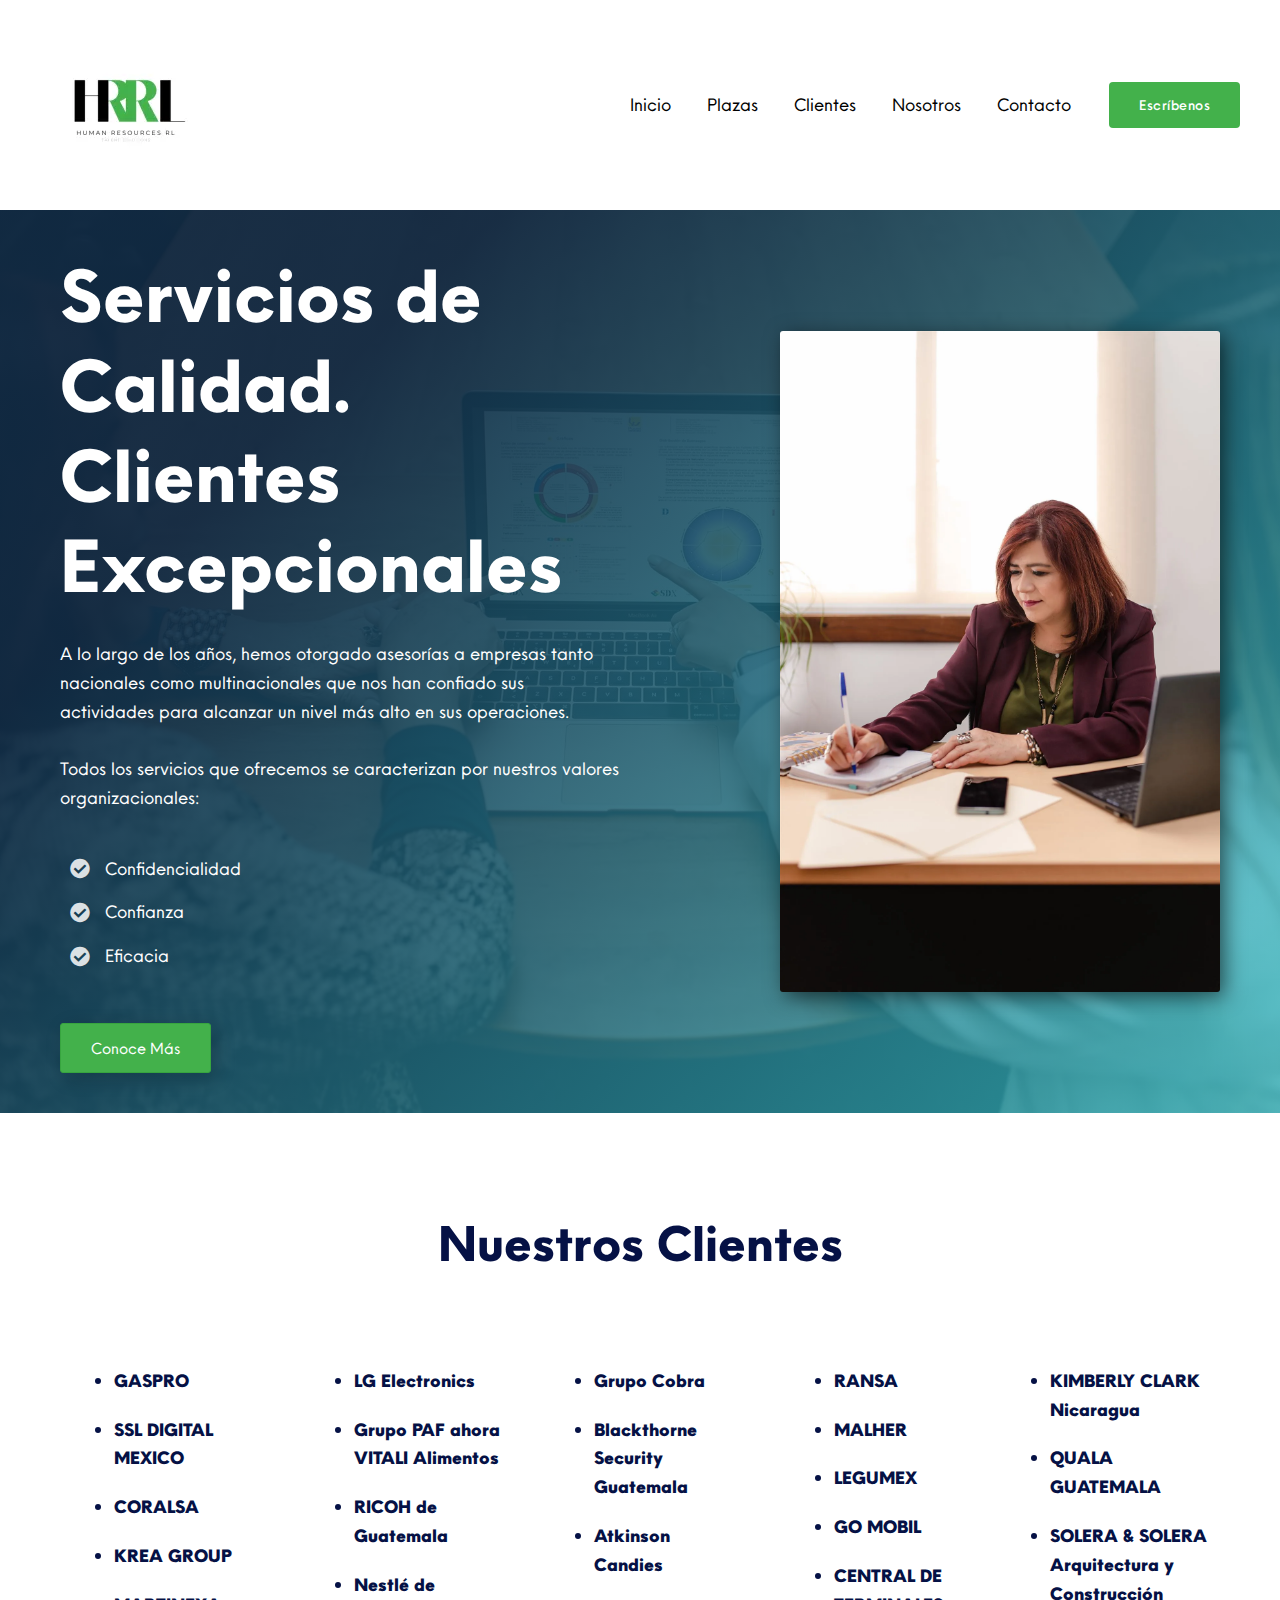
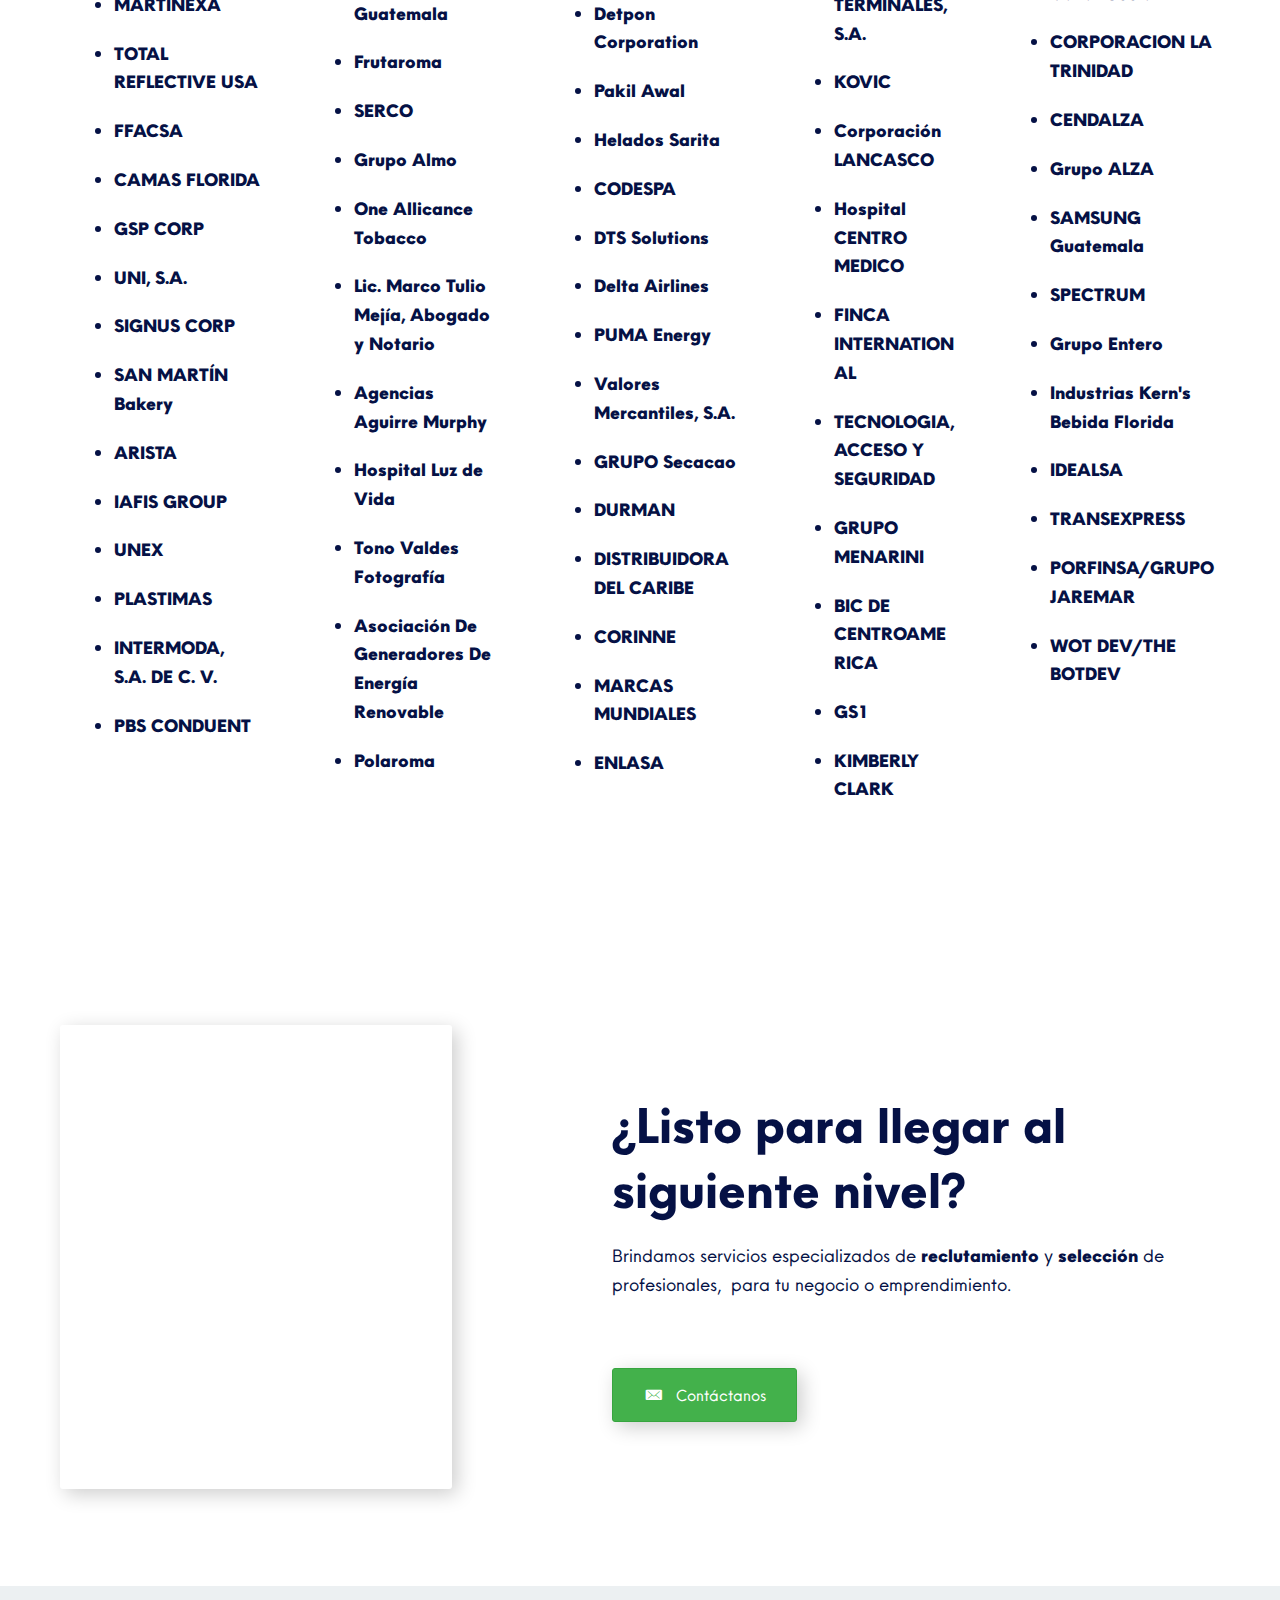
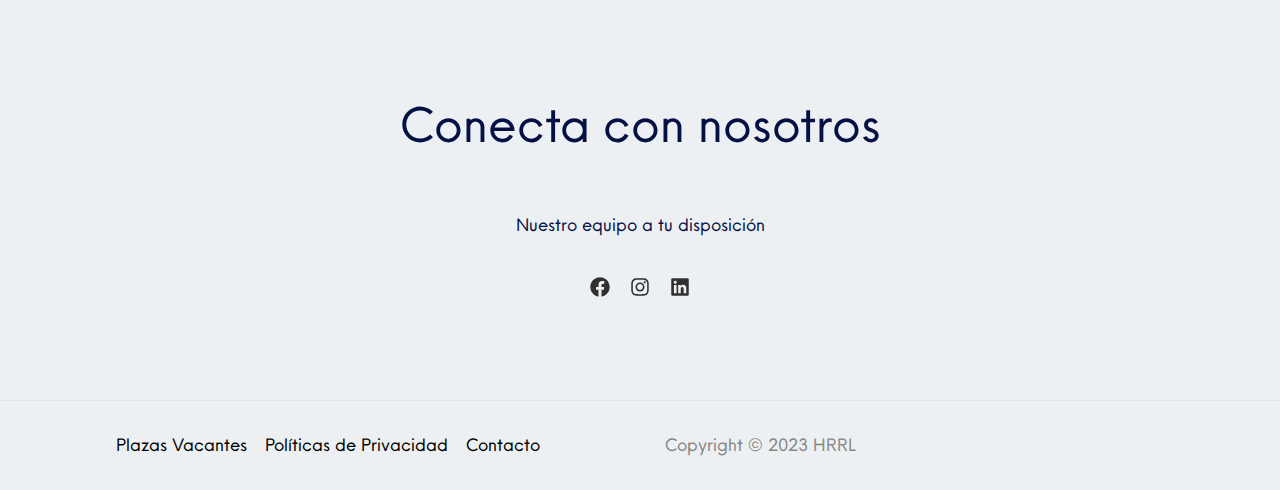
==== clientes/index.html @ f6454962 "responsive changes" ====
<!DOCTYPE html>
<html lang="en-US">
<head>
<meta charset="UTF-8">
<meta name="viewport" content="width=device-width, initial-scale=1">
	 <link rel="profile" href="https://gmpg.org/xfn/11"> 
	 <title>Clientes &#8211; HRRL</title>
					<style type="text/css" id="cst_font_data">@font-face {
	font-family: 'Neue Einstellung';
	font-weight: 100;
	font-display: auto;
	src: url('https://joseeruano.github.io/hrrl/wp-content/uploads/2023/05/Hanken-Design-Co-Neue-Einstellung-Thin.otf') format('OpenType');
}
@font-face {
	font-family: 'Neue Einstellung';
	font-weight: 600;
	font-display: auto;
	src: url('https://joseeruano.github.io/hrrl/wp-content/uploads/2023/05/Hanken-Design-Co-Neue-Einstellung-Semi-Bold.otf') format('OpenType');
}
@font-face {
	font-family: 'Neue Einstellung';
	font-weight: 700;
	font-display: auto;
	src: url('https://joseeruano.github.io/hrrl/wp-content/uploads/2023/05/Hanken-Design-Co-Neue-Einstellung-Bold.otf') format('OpenType');
}
@font-face {
	font-family: 'Neue Einstellung';
	font-weight: 200;
	font-display: auto;
	src: url('https://joseeruano.github.io/hrrl/wp-content/uploads/2023/05/Hanken-Design-Co-Neue-Einstellung-Extra-Light.otf') format('OpenType');
}
@font-face {
	font-family: 'Neue Einstellung';
	font-weight: 900;
	font-display: auto;
	src: url('https://joseeruano.github.io/hrrl/wp-content/uploads/2023/05/Hanken-Design-Co-Neue-Einstellung-Extra-Bold.otf') format('OpenType');
}
@font-face {
	font-family: 'Neue Einstellung';
	font-weight: 500;
	font-display: auto;
	src: url('https://joseeruano.github.io/hrrl/wp-content/uploads/2023/05/Hanken-Design-Co-Neue-Einstellung-Medium.otf') format('OpenType');
}
@font-face {
	font-family: 'Neue Einstellung';
	font-weight: 400;
	font-display: auto;
	src: url('https://joseeruano.github.io/hrrl/wp-content/uploads/2023/05/Hanken-Design-Co-Neue-Einstellung-Regular.otf') format('OpenType');
}
@font-face {
	font-family: 'Neue Einstellung';
	font-weight: 700;
	font-display: auto;
	src: url('https://joseeruano.github.io/hrrl/wp-content/uploads/2023/05/Hanken-Design-Co-Neue-Einstellung-Black.otf') format('OpenType');
}</style>
				<meta name="robots" content="max-image-preview:large">
<link rel="alternate" type="application/rss+xml" title="HRRL &raquo; Feed" href="https://joseeruano.github.io/hrrl/feed/">
<link rel="alternate" type="application/rss+xml" title="HRRL &raquo; Comments Feed" href="https://joseeruano.github.io/hrrl/comments/feed/">
<link rel="preload" href="https://joseeruano.github.io/hrrl/wp-content/plugins/beaver-builder-lite-version/fonts/fontawesome/5.15.4/webfonts/fa-solid-900.woff2" as="font" type="font/woff2" crossorigin="anonymous">
<script>
window._wpemojiSettings = {"baseUrl":"https:\/\/s.w.org\/images\/core\/emoji\/14.0.0\/72x72\/","ext":".png","svgUrl":"https:\/\/s.w.org\/images\/core\/emoji\/14.0.0\/svg\/","svgExt":".svg","source":{"concatemoji":"https:\/\/joseeruano.github.io\/hrrl\/wp-includes\/js\/wp-emoji-release.min.js?ver=6.3.1"}};
/*! This file is auto-generated */
!function(i,n){var o,s,e;function c(e){try{var t={supportTests:e,timestamp:(new Date).valueOf()};sessionStorage.setItem(o,JSON.stringify(t))}catch(e){}}function p(e,t,n){e.clearRect(0,0,e.canvas.width,e.canvas.height),e.fillText(t,0,0);var t=new Uint32Array(e.getImageData(0,0,e.canvas.width,e.canvas.height).data),r=(e.clearRect(0,0,e.canvas.width,e.canvas.height),e.fillText(n,0,0),new Uint32Array(e.getImageData(0,0,e.canvas.width,e.canvas.height).data));return t.every(function(e,t){return e===r[t]})}function u(e,t,n){switch(t){case"flag":return n(e,"🏳️‍⚧️","🏳️​⚧️")?!1:!n(e,"🇺🇳","🇺​🇳")&&!n(e,"🏴󠁧󠁢󠁥󠁮󠁧󠁿","🏴​󠁧​󠁢​󠁥​󠁮​󠁧​󠁿");case"emoji":return!n(e,"🫱🏻‍🫲🏿","🫱🏻​🫲🏿")}return!1}function f(e,t,n){var r="undefined"!=typeof WorkerGlobalScope&&self instanceof WorkerGlobalScope?new OffscreenCanvas(300,150):i.createElement("canvas"),a=r.getContext("2d",{willReadFrequently:!0}),o=(a.textBaseline="top",a.font="600 32px Arial",{});return e.forEach(function(e){o[e]=t(a,e,n)}),o}function t(e){var t=i.createElement("script");t.src=e,t.defer=!0,i.head.appendChild(t)}"undefined"!=typeof Promise&&(o="wpEmojiSettingsSupports",s=["flag","emoji"],n.supports={everything:!0,everythingExceptFlag:!0},e=new Promise(function(e){i.addEventListener("DOMContentLoaded",e,{once:!0})}),new Promise(function(t){var n=function(){try{var e=JSON.parse(sessionStorage.getItem(o));if("object"==typeof e&&"number"==typeof e.timestamp&&(new Date).valueOf()<e.timestamp+604800&&"object"==typeof e.supportTests)return e.supportTests}catch(e){}return null}();if(!n){if("undefined"!=typeof Worker&&"undefined"!=typeof OffscreenCanvas&&"undefined"!=typeof URL&&URL.createObjectURL&&"undefined"!=typeof Blob)try{var e="postMessage("+f.toString()+"("+[JSON.stringify(s),u.toString(),p.toString()].join(",")+"));",r=new Blob([e],{type:"text/javascript"}),a=new Worker(URL.createObjectURL(r),{name:"wpTestEmojiSupports"});return void(a.onmessage=function(e){c(n=e.data),a.terminate(),t(n)})}catch(e){}c(n=f(s,u,p))}t(n)}).then(function(e){for(var t in e)n.supports[t]=e[t],n.supports.everything=n.supports.everything&&n.supports[t],"flag"!==t&&(n.supports.everythingExceptFlag=n.supports.everythingExceptFlag&&n.supports[t]);n.supports.everythingExceptFlag=n.supports.everythingExceptFlag&&!n.supports.flag,n.DOMReady=!1,n.readyCallback=function(){n.DOMReady=!0}}).then(function(){return e}).then(function(){var e;n.supports.everything||(n.readyCallback(),(e=n.source||{}).concatemoji?t(e.concatemoji):e.wpemoji&&e.twemoji&&(t(e.twemoji),t(e.wpemoji)))}))}((window,document),window._wpemojiSettings);
</script>
<style>img.wp-smiley,
img.emoji {
	display: inline !important;
	border: none !important;
	box-shadow: none !important;
	height: 1em !important;
	width: 1em !important;
	margin: 0 0.07em !important;
	vertical-align: -0.1em !important;
	background: none !important;
	padding: 0 !important;
}</style>
	<link rel="stylesheet" id="astra-bb-builder-css" href="https://joseeruano.github.io/hrrl/wp-content/themes/astra/assets/css/minified/compatibility/page-builder/bb-plugin.min.css?ver=4.3.0" media="all">
<link rel="stylesheet" id="astra-theme-css-css" href="https://joseeruano.github.io/hrrl/wp-content/themes/astra/assets/css/minified/frontend.min.css?ver=4.3.0" media="all">
<style id="astra-theme-css-inline-css">.ast-no-sidebar .entry-content .alignfull {margin-left: calc( -50vw + 50%);margin-right: calc( -50vw + 50%);max-width: 100vw;width: 100vw;}.ast-no-sidebar .entry-content .alignwide {margin-left: calc(-41vw + 50%);margin-right: calc(-41vw + 50%);max-width: unset;width: unset;}.ast-no-sidebar .entry-content .alignfull .alignfull,.ast-no-sidebar .entry-content .alignfull .alignwide,.ast-no-sidebar .entry-content .alignwide .alignfull,.ast-no-sidebar .entry-content .alignwide .alignwide,.ast-no-sidebar .entry-content .wp-block-column .alignfull,.ast-no-sidebar .entry-content .wp-block-column .alignwide{width: 100%;margin-left: auto;margin-right: auto;}.wp-block-gallery,.blocks-gallery-grid {margin: 0;}.wp-block-separator {max-width: 100px;}.wp-block-separator.is-style-wide,.wp-block-separator.is-style-dots {max-width: none;}.entry-content .has-2-columns .wp-block-column:first-child {padding-right: 10px;}.entry-content .has-2-columns .wp-block-column:last-child {padding-left: 10px;}@media (max-width: 782px) {.entry-content .wp-block-columns .wp-block-column {flex-basis: 100%;}.entry-content .has-2-columns .wp-block-column:first-child {padding-right: 0;}.entry-content .has-2-columns .wp-block-column:last-child {padding-left: 0;}}body .entry-content .wp-block-latest-posts {margin-left: 0;}body .entry-content .wp-block-latest-posts li {list-style: none;}.ast-no-sidebar .ast-container .entry-content .wp-block-latest-posts {margin-left: 0;}.ast-header-break-point .entry-content .alignwide {margin-left: auto;margin-right: auto;}.entry-content .blocks-gallery-item img {margin-bottom: auto;}.wp-block-pullquote {border-top: 4px solid #555d66;border-bottom: 4px solid #555d66;color: #40464d;}:root{--ast-container-default-xlg-padding:6.67em;--ast-container-default-lg-padding:5.67em;--ast-container-default-slg-padding:4.34em;--ast-container-default-md-padding:3.34em;--ast-container-default-sm-padding:6.67em;--ast-container-default-xs-padding:2.4em;--ast-container-default-xxs-padding:1.4em;--ast-code-block-background:#EEEEEE;--ast-comment-inputs-background:#FAFAFA;}html{font-size:112.5%;}a,.page-title{color:#000000;}a:hover,a:focus{color:#43b14b;}body,button,input,select,textarea,.ast-button,.ast-custom-button{font-family:Neue Einstellung,Helvetica,Arial,sans-serif;font-weight:400;font-size:18px;font-size:1rem;line-height:1.6em;}blockquote{color:#000000;}h1,.entry-content h1,h2,.entry-content h2,h3,.entry-content h3,h4,.entry-content h4,h5,.entry-content h5,h6,.entry-content h6,.site-title,.site-title a{font-family:Neue Einstellung,Helvetica,Arial,sans-serif;font-weight:900;}.site-title{font-size:35px;font-size:1.9444444444444rem;display:none;}header .custom-logo-link img{max-width:174px;}.astra-logo-svg{width:174px;}.site-header .site-description{font-size:15px;font-size:0.83333333333333rem;display:none;}.entry-title{font-size:26px;font-size:1.4444444444444rem;}h1,.entry-content h1{font-size:75px;font-size:4.1666666666667rem;font-weight:900;font-family:Neue Einstellung,Helvetica,Arial,sans-serif;}h2,.entry-content h2{font-size:50px;font-size:2.7777777777778rem;font-weight:900;font-family:Neue Einstellung,Helvetica,Arial,sans-serif;}h3,.entry-content h3{font-size:32px;font-size:1.7777777777778rem;font-weight:900;font-family:Neue Einstellung,Helvetica,Arial,sans-serif;}h4,.entry-content h4{font-size:20px;font-size:1.1111111111111rem;font-weight:900;font-family:Neue Einstellung,Helvetica,Arial,sans-serif;}h5,.entry-content h5{font-size:18px;font-size:1rem;font-weight:900;font-family:Neue Einstellung,Helvetica,Arial,sans-serif;}h6,.entry-content h6{font-size:15px;font-size:0.83333333333333rem;font-weight:900;font-family:Neue Einstellung,Helvetica,Arial,sans-serif;}::selection{background-color:#43b14b;color:#000000;}body,h1,.entry-title a,.entry-content h1,h2,.entry-content h2,h3,.entry-content h3,h4,.entry-content h4,h5,.entry-content h5,h6,.entry-content h6{color:#051145;}.tagcloud a:hover,.tagcloud a:focus,.tagcloud a.current-item{color:#ffffff;border-color:#000000;background-color:#000000;}input:focus,input[type="text"]:focus,input[type="email"]:focus,input[type="url"]:focus,input[type="password"]:focus,input[type="reset"]:focus,input[type="search"]:focus,textarea:focus{border-color:#000000;}input[type="radio"]:checked,input[type=reset],input[type="checkbox"]:checked,input[type="checkbox"]:hover:checked,input[type="checkbox"]:focus:checked,input[type=range]::-webkit-slider-thumb{border-color:#000000;background-color:#000000;box-shadow:none;}.site-footer a:hover + .post-count,.site-footer a:focus + .post-count{background:#000000;border-color:#000000;}.single .nav-links .nav-previous,.single .nav-links .nav-next{color:#000000;}.entry-meta,.entry-meta *{line-height:1.45;color:#000000;}.entry-meta a:hover,.entry-meta a:hover *,.entry-meta a:focus,.entry-meta a:focus *,.page-links > .page-link,.page-links .page-link:hover,.post-navigation a:hover{color:#43b14b;}#cat option,.secondary .calendar_wrap thead a,.secondary .calendar_wrap thead a:visited{color:#000000;}.secondary .calendar_wrap #today,.ast-progress-val span{background:#000000;}.secondary a:hover + .post-count,.secondary a:focus + .post-count{background:#000000;border-color:#000000;}.calendar_wrap #today > a{color:#ffffff;}.page-links .page-link,.single .post-navigation a{color:#000000;}.widget-title,.widget .wp-block-heading{font-size:25px;font-size:1.3888888888889rem;color:#051145;}a:focus-visible,.ast-menu-toggle:focus-visible,.site .skip-link:focus-visible,.wp-block-loginout input:focus-visible,.wp-block-search.wp-block-search__button-inside .wp-block-search__inside-wrapper,.ast-header-navigation-arrow:focus-visible,.woocommerce .wc-proceed-to-checkout > .checkout-button:focus-visible,.woocommerce .woocommerce-MyAccount-navigation ul li a:focus-visible,.ast-orders-table__row .ast-orders-table__cell:focus-visible,.woocommerce .woocommerce-order-details .order-again > .button:focus-visible,.woocommerce .woocommerce-message a.button.wc-forward:focus-visible,.woocommerce #minus_qty:focus-visible,.woocommerce #plus_qty:focus-visible,a#ast-apply-coupon:focus-visible,.woocommerce .woocommerce-info a:focus-visible,.woocommerce .astra-shop-summary-wrap a:focus-visible,.woocommerce a.wc-forward:focus-visible,#ast-apply-coupon:focus-visible,.woocommerce-js .woocommerce-mini-cart-item a.remove:focus-visible{outline-style:dotted;outline-color:inherit;outline-width:thin;border-color:transparent;}input:focus,input[type="text"]:focus,input[type="email"]:focus,input[type="url"]:focus,input[type="password"]:focus,input[type="reset"]:focus,input[type="search"]:focus,input[type="number"]:focus,textarea:focus,.wp-block-search__input:focus,[data-section="section-header-mobile-trigger"] .ast-button-wrap .ast-mobile-menu-trigger-minimal:focus,.ast-mobile-popup-drawer.active .menu-toggle-close:focus,.woocommerce-ordering select.orderby:focus,#ast-scroll-top:focus,#coupon_code:focus,.woocommerce-page #comment:focus,.woocommerce #reviews #respond input#submit:focus,.woocommerce a.add_to_cart_button:focus,.woocommerce .button.single_add_to_cart_button:focus,.woocommerce .woocommerce-cart-form button:focus,.woocommerce .woocommerce-cart-form__cart-item .quantity .qty:focus,.woocommerce .woocommerce-billing-fields .woocommerce-billing-fields__field-wrapper .woocommerce-input-wrapper > .input-text:focus,.woocommerce #order_comments:focus,.woocommerce #place_order:focus,.woocommerce .woocommerce-address-fields .woocommerce-address-fields__field-wrapper .woocommerce-input-wrapper > .input-text:focus,.woocommerce .woocommerce-MyAccount-content form button:focus,.woocommerce .woocommerce-MyAccount-content .woocommerce-EditAccountForm .woocommerce-form-row .woocommerce-Input.input-text:focus,.woocommerce .ast-woocommerce-container .woocommerce-pagination ul.page-numbers li a:focus,body #content .woocommerce form .form-row .select2-container--default .select2-selection--single:focus,#ast-coupon-code:focus,.woocommerce.woocommerce-js .quantity input[type=number]:focus,.woocommerce-js .woocommerce-mini-cart-item .quantity input[type=number]:focus,.woocommerce p#ast-coupon-trigger:focus{border-style:dotted;border-color:inherit;border-width:thin;outline-color:transparent;}.ast-logo-title-inline .site-logo-img{padding-right:1em;}.site-logo-img img{ transition:all 0.2s linear;}.ast-page-builder-template .hentry {margin: 0;}.ast-page-builder-template .site-content > .ast-container {max-width: 100%;padding: 0;}.ast-page-builder-template .site-content #primary {padding: 0;margin: 0;}.ast-page-builder-template .no-results {text-align: center;margin: 4em auto;}.ast-page-builder-template .ast-pagination {padding: 2em;}.ast-page-builder-template .entry-header.ast-no-title.ast-no-thumbnail {margin-top: 0;}.ast-page-builder-template .entry-header.ast-header-without-markup {margin-top: 0;margin-bottom: 0;}.ast-page-builder-template .entry-header.ast-no-title.ast-no-meta {margin-bottom: 0;}.ast-page-builder-template.single .post-navigation {padding-bottom: 2em;}.ast-page-builder-template.single-post .site-content > .ast-container {max-width: 100%;}.ast-page-builder-template .entry-header {margin-top: 4em;margin-left: auto;margin-right: auto;padding-left: 20px;padding-right: 20px;}.single.ast-page-builder-template .entry-header {padding-left: 20px;padding-right: 20px;}.ast-page-builder-template .ast-archive-description {margin: 4em auto 0;padding-left: 20px;padding-right: 20px;}.ast-page-builder-template.ast-no-sidebar .entry-content .alignwide {margin-left: 0;margin-right: 0;}.ast-header-break-point #ast-desktop-header{display:none;}@media (min-width:921px){#ast-mobile-header{display:none;}}.wp-block-buttons.aligncenter{justify-content:center;}@media (min-width:1200px){.wp-block-group .has-background{padding:20px;}}@media (min-width:1200px){.ast-no-sidebar.ast-separate-container .entry-content .wp-block-group.alignwide,.ast-no-sidebar.ast-separate-container .entry-content .wp-block-cover.alignwide{margin-left:-20px;margin-right:-20px;padding-left:20px;padding-right:20px;}.ast-no-sidebar.ast-separate-container .entry-content .wp-block-cover.alignfull,.ast-no-sidebar.ast-separate-container .entry-content .wp-block-group.alignfull{margin-left:-6.67em;margin-right:-6.67em;padding-left:6.67em;padding-right:6.67em;}}@media (min-width:1200px){.wp-block-cover-image.alignwide .wp-block-cover__inner-container,.wp-block-cover.alignwide .wp-block-cover__inner-container,.wp-block-cover-image.alignfull .wp-block-cover__inner-container,.wp-block-cover.alignfull .wp-block-cover__inner-container{width:100%;}}.wp-block-image.aligncenter{margin-left:auto;margin-right:auto;}.wp-block-table.aligncenter{margin-left:auto;margin-right:auto;}@media (max-width:921px){.ast-separate-container #primary,.ast-separate-container #secondary{padding:1.5em 0;}#primary,#secondary{padding:1.5em 0;margin:0;}.ast-left-sidebar #content > .ast-container{display:flex;flex-direction:column-reverse;width:100%;}.ast-separate-container .ast-article-post,.ast-separate-container .ast-article-single{padding:1.5em 2.14em;}.ast-author-box img.avatar{margin:20px 0 0 0;}}@media (min-width:922px){.ast-separate-container.ast-right-sidebar #primary,.ast-separate-container.ast-left-sidebar #primary{border:0;}.search-no-results.ast-separate-container #primary{margin-bottom:4em;}}.wp-block-button .wp-block-button__link{color:#ffffff;}.wp-block-button .wp-block-button__link:hover,.wp-block-button .wp-block-button__link:focus{color:#ffffff;background-color:#43b14b;border-color:#43b14b;}.wp-block-button .wp-block-button__link{border-style:solid;border-top-width:0px;border-right-width:0px;border-left-width:0px;border-bottom-width:0px;border-color:#43b14b;background-color:#43b14b;color:#ffffff;font-family:inherit;font-weight:500;line-height:1em;letter-spacing:0.5px;font-size:14px;font-size:0.77777777777778rem;border-top-left-radius:4px;border-top-right-radius:4px;border-bottom-right-radius:4px;border-bottom-left-radius:4px;padding-top:16px;padding-right:30px;padding-bottom:16px;padding-left:30px;}.menu-toggle,button,.ast-button,.ast-custom-button,.button,input#submit,input[type="button"],input[type="submit"],input[type="reset"]{border-style:solid;border-top-width:0px;border-right-width:0px;border-left-width:0px;border-bottom-width:0px;color:#ffffff;border-color:#43b14b;background-color:#43b14b;padding-top:16px;padding-right:30px;padding-bottom:16px;padding-left:30px;font-family:inherit;font-weight:500;font-size:14px;font-size:0.77777777777778rem;line-height:1em;letter-spacing:0.5px;border-top-left-radius:4px;border-top-right-radius:4px;border-bottom-right-radius:4px;border-bottom-left-radius:4px;}button:focus,.menu-toggle:hover,button:hover,.ast-button:hover,.ast-custom-button:hover .button:hover,.ast-custom-button:hover ,input[type=reset]:hover,input[type=reset]:focus,input#submit:hover,input#submit:focus,input[type="button"]:hover,input[type="button"]:focus,input[type="submit"]:hover,input[type="submit"]:focus{color:#ffffff;background-color:#43b14b;border-color:#43b14b;}@media (max-width:921px){.ast-mobile-header-stack .main-header-bar .ast-search-menu-icon{display:inline-block;}.ast-header-break-point.ast-header-custom-item-outside .ast-mobile-header-stack .main-header-bar .ast-search-icon{margin:0;}.ast-comment-avatar-wrap img{max-width:2.5em;}.ast-separate-container .ast-comment-list li.depth-1{padding:1.5em 2.14em;}.ast-separate-container .comment-respond{padding:2em 2.14em;}.ast-comment-meta{padding:0 1.8888em 1.3333em;}}@media (min-width:544px){.ast-container{max-width:100%;}}@media (max-width:544px){.ast-separate-container .ast-article-post,.ast-separate-container .ast-article-single,.ast-separate-container .comments-title,.ast-separate-container .ast-archive-description{padding:1.5em 1em;}.ast-separate-container #content .ast-container{padding-left:0.54em;padding-right:0.54em;}.ast-separate-container .ast-comment-list li.depth-1{padding:1.5em 1em;margin-bottom:1.5em;}.ast-separate-container .ast-comment-list .bypostauthor{padding:.5em;}.ast-search-menu-icon.ast-dropdown-active .search-field{width:170px;}}.ast-no-sidebar.ast-separate-container .entry-content .alignfull {margin-left: -6.67em;margin-right: -6.67em;width: auto;}@media (max-width: 1200px) {.ast-no-sidebar.ast-separate-container .entry-content .alignfull {margin-left: -2.4em;margin-right: -2.4em;}}@media (max-width: 768px) {.ast-no-sidebar.ast-separate-container .entry-content .alignfull {margin-left: -2.14em;margin-right: -2.14em;}}@media (max-width: 544px) {.ast-no-sidebar.ast-separate-container .entry-content .alignfull {margin-left: -1em;margin-right: -1em;}}.ast-no-sidebar.ast-separate-container .entry-content .alignwide {margin-left: -20px;margin-right: -20px;}.ast-no-sidebar.ast-separate-container .entry-content .wp-block-column .alignfull,.ast-no-sidebar.ast-separate-container .entry-content .wp-block-column .alignwide {margin-left: auto;margin-right: auto;width: 100%;}@media (max-width:921px){.site-title{display:none;}.site-header .site-description{display:none;}.entry-title{font-size:30px;}h1,.entry-content h1{font-size:45px;}h2,.entry-content h2{font-size:32px;}h3,.entry-content h3{font-size:25px;}}@media (max-width:544px){.site-title{display:none;}.site-header .site-description{display:none;}.entry-title{font-size:30px;}h1,.entry-content h1{font-size:30px;}h2,.entry-content h2{font-size:23px;}h3,.entry-content h3{font-size:20px;}header .custom-logo-link img,.ast-header-break-point .site-branding img,.ast-header-break-point .custom-logo-link img{max-width:116px;}.astra-logo-svg{width:116px;}.ast-header-break-point .site-logo-img .custom-mobile-logo-link img{max-width:116px;}}@media (max-width:921px){html{font-size:102.6%;}}@media (max-width:544px){html{font-size:102.6%;}}@media (min-width:922px){.ast-container{max-width:1240px;}}@font-face {font-family: "Astra";src: url(https://joseeruano.github.io/hrrl/wp-content/themes/astra/assets/fonts/astra.woff) format("woff"),url(https://joseeruano.github.io/hrrl/wp-content/themes/astra/assets/fonts/astra.ttf) format("truetype"),url(https://joseeruano.github.io/hrrl/wp-content/themes/astra/assets/fonts/astra.svg#astra) format("svg");font-weight: normal;font-style: normal;font-display: fallback;}@media (min-width:922px){.main-header-menu .sub-menu .menu-item.ast-left-align-sub-menu:hover > .sub-menu,.main-header-menu .sub-menu .menu-item.ast-left-align-sub-menu.focus > .sub-menu{margin-left:-0px;}}.astra-icon-down_arrow::after {content: "\e900";font-family: Astra;}.astra-icon-close::after {content: "\e5cd";font-family: Astra;}.astra-icon-drag_handle::after {content: "\e25d";font-family: Astra;}.astra-icon-format_align_justify::after {content: "\e235";font-family: Astra;}.astra-icon-menu::after {content: "\e5d2";font-family: Astra;}.astra-icon-reorder::after {content: "\e8fe";font-family: Astra;}.astra-icon-search::after {content: "\e8b6";font-family: Astra;}.astra-icon-zoom_in::after {content: "\e56b";font-family: Astra;}.astra-icon-check-circle::after {content: "\e901";font-family: Astra;}.astra-icon-shopping-cart::after {content: "\f07a";font-family: Astra;}.astra-icon-shopping-bag::after {content: "\f290";font-family: Astra;}.astra-icon-shopping-basket::after {content: "\f291";font-family: Astra;}.astra-icon-circle-o::after {content: "\e903";font-family: Astra;}.astra-icon-certificate::after {content: "\e902";font-family: Astra;}blockquote {padding: 1.2em;}:root .has-ast-global-color-0-color{color:var(--ast-global-color-0);}:root .has-ast-global-color-0-background-color{background-color:var(--ast-global-color-0);}:root .wp-block-button .has-ast-global-color-0-color{color:var(--ast-global-color-0);}:root .wp-block-button .has-ast-global-color-0-background-color{background-color:var(--ast-global-color-0);}:root .has-ast-global-color-1-color{color:var(--ast-global-color-1);}:root .has-ast-global-color-1-background-color{background-color:var(--ast-global-color-1);}:root .wp-block-button .has-ast-global-color-1-color{color:var(--ast-global-color-1);}:root .wp-block-button .has-ast-global-color-1-background-color{background-color:var(--ast-global-color-1);}:root .has-ast-global-color-2-color{color:var(--ast-global-color-2);}:root .has-ast-global-color-2-background-color{background-color:var(--ast-global-color-2);}:root .wp-block-button .has-ast-global-color-2-color{color:var(--ast-global-color-2);}:root .wp-block-button .has-ast-global-color-2-background-color{background-color:var(--ast-global-color-2);}:root .has-ast-global-color-3-color{color:var(--ast-global-color-3);}:root .has-ast-global-color-3-background-color{background-color:var(--ast-global-color-3);}:root .wp-block-button .has-ast-global-color-3-color{color:var(--ast-global-color-3);}:root .wp-block-button .has-ast-global-color-3-background-color{background-color:var(--ast-global-color-3);}:root .has-ast-global-color-4-color{color:var(--ast-global-color-4);}:root .has-ast-global-color-4-background-color{background-color:var(--ast-global-color-4);}:root .wp-block-button .has-ast-global-color-4-color{color:var(--ast-global-color-4);}:root .wp-block-button .has-ast-global-color-4-background-color{background-color:var(--ast-global-color-4);}:root .has-ast-global-color-5-color{color:var(--ast-global-color-5);}:root .has-ast-global-color-5-background-color{background-color:var(--ast-global-color-5);}:root .wp-block-button .has-ast-global-color-5-color{color:var(--ast-global-color-5);}:root .wp-block-button .has-ast-global-color-5-background-color{background-color:var(--ast-global-color-5);}:root .has-ast-global-color-6-color{color:var(--ast-global-color-6);}:root .has-ast-global-color-6-background-color{background-color:var(--ast-global-color-6);}:root .wp-block-button .has-ast-global-color-6-color{color:var(--ast-global-color-6);}:root .wp-block-button .has-ast-global-color-6-background-color{background-color:var(--ast-global-color-6);}:root .has-ast-global-color-7-color{color:var(--ast-global-color-7);}:root .has-ast-global-color-7-background-color{background-color:var(--ast-global-color-7);}:root .wp-block-button .has-ast-global-color-7-color{color:var(--ast-global-color-7);}:root .wp-block-button .has-ast-global-color-7-background-color{background-color:var(--ast-global-color-7);}:root .has-ast-global-color-8-color{color:var(--ast-global-color-8);}:root .has-ast-global-color-8-background-color{background-color:var(--ast-global-color-8);}:root .wp-block-button .has-ast-global-color-8-color{color:var(--ast-global-color-8);}:root .wp-block-button .has-ast-global-color-8-background-color{background-color:var(--ast-global-color-8);}:root{--ast-global-color-0:#0170B9;--ast-global-color-1:#3a3a3a;--ast-global-color-2:#3a3a3a;--ast-global-color-3:#4B4F58;--ast-global-color-4:#F5F5F5;--ast-global-color-5:#FFFFFF;--ast-global-color-6:#F2F5F7;--ast-global-color-7:#424242;--ast-global-color-8:#000000;}:root {--ast-border-color : #dddddd;}.ast-single-entry-banner {-js-display: flex;display: flex;flex-direction: column;justify-content: center;text-align: center;position: relative;background: #eeeeee;}.ast-single-entry-banner[data-banner-layout="layout-1"] {max-width: 1200px;background: inherit;padding: 20px 0;}.ast-single-entry-banner[data-banner-width-type="custom"] {margin: 0 auto;width: 100%;}.ast-single-entry-banner + .site-content .entry-header {margin-bottom: 0;}header.entry-header .entry-title{font-size:32px;font-size:1.7777777777778rem;}header.entry-header > *:not(:last-child){margin-bottom:10px;}@media (max-width:921px){header.entry-header .entry-title{font-size:40px;font-size:2.2222222222222rem;}}@media (max-width:544px){header.entry-header .entry-title{font-size:26px;font-size:1.4444444444444rem;}}.ast-archive-entry-banner {-js-display: flex;display: flex;flex-direction: column;justify-content: center;text-align: center;position: relative;background: #eeeeee;}.ast-archive-entry-banner[data-banner-width-type="custom"] {margin: 0 auto;width: 100%;}.ast-archive-entry-banner[data-banner-layout="layout-1"] {background: inherit;padding: 20px 0;text-align: left;}body.archive .ast-archive-description{max-width:1200px;width:100%;text-align:left;padding-top:3em;padding-right:3em;padding-bottom:3em;padding-left:3em;}body.archive .ast-archive-description .ast-archive-title,body.archive .ast-archive-description .ast-archive-title *{font-size:26px;font-size:1.4444444444444rem;}body.archive .ast-archive-description > *:not(:last-child){margin-bottom:10px;}@media (max-width:921px){body.archive .ast-archive-description{text-align:left;}}@media (max-width:544px){body.archive .ast-archive-description{text-align:left;}}.ast-breadcrumbs .trail-browse,.ast-breadcrumbs .trail-items,.ast-breadcrumbs .trail-items li{display:inline-block;margin:0;padding:0;border:none;background:inherit;text-indent:0;text-decoration:none;}.ast-breadcrumbs .trail-browse{font-size:inherit;font-style:inherit;font-weight:inherit;color:inherit;}.ast-breadcrumbs .trail-items{list-style:none;}.trail-items li::after{padding:0 0.3em;content:"\00bb";}.trail-items li:last-of-type::after{display:none;}h1,.entry-content h1,h2,.entry-content h2,h3,.entry-content h3,h4,.entry-content h4,h5,.entry-content h5,h6,.entry-content h6{color:#051145;}@media (max-width:921px){.ast-builder-grid-row-container.ast-builder-grid-row-tablet-3-firstrow .ast-builder-grid-row > *:first-child,.ast-builder-grid-row-container.ast-builder-grid-row-tablet-3-lastrow .ast-builder-grid-row > *:last-child{grid-column:1 / -1;}}@media (max-width:544px){.ast-builder-grid-row-container.ast-builder-grid-row-mobile-3-firstrow .ast-builder-grid-row > *:first-child,.ast-builder-grid-row-container.ast-builder-grid-row-mobile-3-lastrow .ast-builder-grid-row > *:last-child{grid-column:1 / -1;}}.ast-builder-layout-element[data-section="title_tagline"]{display:flex;}@media (max-width:921px){.ast-header-break-point .ast-builder-layout-element[data-section="title_tagline"]{display:flex;}}@media (max-width:544px){.ast-header-break-point .ast-builder-layout-element[data-section="title_tagline"]{display:flex;}}[data-section*="section-hb-button-"] .menu-link{display:none;}.ast-header-button-1[data-section*="section-hb-button-"] .ast-builder-button-wrap .ast-custom-button{line-height:1em;}.ast-header-button-1[data-section="section-hb-button-1"]{display:flex;}@media (max-width:921px){.ast-header-break-point .ast-header-button-1[data-section="section-hb-button-1"]{display:flex;}}@media (max-width:544px){.ast-header-break-point .ast-header-button-1[data-section="section-hb-button-1"]{display:flex;}}.ast-builder-menu-1{font-family:inherit;font-weight:inherit;}.ast-builder-menu-1 .sub-menu,.ast-builder-menu-1 .inline-on-mobile .sub-menu{border-top-width:2px;border-bottom-width:0;border-right-width:0;border-left-width:0;border-color:#43b14b;border-style:solid;}.ast-builder-menu-1 .main-header-menu > .menu-item > .sub-menu,.ast-builder-menu-1 .main-header-menu > .menu-item > .astra-full-megamenu-wrapper{margin-top:0;}.ast-desktop .ast-builder-menu-1 .main-header-menu > .menu-item > .sub-menu:before,.ast-desktop .ast-builder-menu-1 .main-header-menu > .menu-item > .astra-full-megamenu-wrapper:before{height:calc( 0px + 5px );}.ast-desktop .ast-builder-menu-1 .menu-item .sub-menu .menu-link{border-style:none;}@media (max-width:921px){.ast-header-break-point .ast-builder-menu-1 .menu-item.menu-item-has-children > .ast-menu-toggle{top:0;}.ast-builder-menu-1 .inline-on-mobile .menu-item.menu-item-has-children > .ast-menu-toggle{right:-15px;}.ast-builder-menu-1 .menu-item-has-children > .menu-link:after{content:unset;}.ast-builder-menu-1 .main-header-menu > .menu-item > .sub-menu,.ast-builder-menu-1 .main-header-menu > .menu-item > .astra-full-megamenu-wrapper{margin-top:0;}}@media (max-width:544px){.ast-header-break-point .ast-builder-menu-1 .menu-item.menu-item-has-children > .ast-menu-toggle{top:0;}.ast-builder-menu-1 .main-header-menu > .menu-item > .sub-menu,.ast-builder-menu-1 .main-header-menu > .menu-item > .astra-full-megamenu-wrapper{margin-top:0;}}.ast-builder-menu-1{display:flex;}@media (max-width:921px){.ast-header-break-point .ast-builder-menu-1{display:flex;}}@media (max-width:544px){.ast-header-break-point .ast-builder-menu-1{display:flex;}}.site-below-footer-wrap{padding-top:20px;padding-bottom:20px;}.site-below-footer-wrap[data-section="section-below-footer-builder"]{background-color:#ecf0f2;;background-image:none;;min-height:80px;border-style:solid;border-width:0px;border-top-width:1px;border-top-color:#e1e4e6;}.site-below-footer-wrap[data-section="section-below-footer-builder"] .ast-builder-grid-row{max-width:1200px;margin-left:auto;margin-right:auto;}.site-below-footer-wrap[data-section="section-below-footer-builder"] .ast-builder-grid-row,.site-below-footer-wrap[data-section="section-below-footer-builder"] .site-footer-section{align-items:flex-start;}.site-below-footer-wrap[data-section="section-below-footer-builder"].ast-footer-row-inline .site-footer-section{display:flex;margin-bottom:0;}.ast-builder-grid-row-2-equal .ast-builder-grid-row{grid-template-columns:repeat( 2,1fr );}@media (max-width:921px){.site-below-footer-wrap[data-section="section-below-footer-builder"].ast-footer-row-tablet-inline .site-footer-section{display:flex;margin-bottom:0;}.site-below-footer-wrap[data-section="section-below-footer-builder"].ast-footer-row-tablet-stack .site-footer-section{display:block;margin-bottom:10px;}.ast-builder-grid-row-container.ast-builder-grid-row-tablet-2-equal .ast-builder-grid-row{grid-template-columns:repeat( 2,1fr );}}@media (max-width:544px){.site-below-footer-wrap[data-section="section-below-footer-builder"].ast-footer-row-mobile-inline .site-footer-section{display:flex;margin-bottom:0;}.site-below-footer-wrap[data-section="section-below-footer-builder"].ast-footer-row-mobile-stack .site-footer-section{display:block;margin-bottom:10px;}.ast-builder-grid-row-container.ast-builder-grid-row-mobile-full .ast-builder-grid-row{grid-template-columns:1fr;}}.site-below-footer-wrap[data-section="section-below-footer-builder"]{padding-top:30px;padding-bottom:30px;padding-left:30px;padding-right:30px;}.site-below-footer-wrap[data-section="section-below-footer-builder"]{display:grid;}@media (max-width:921px){.ast-header-break-point .site-below-footer-wrap[data-section="section-below-footer-builder"]{display:grid;}}@media (max-width:544px){.ast-header-break-point .site-below-footer-wrap[data-section="section-below-footer-builder"]{display:grid;}}.ast-footer-copyright{text-align:left;}.ast-footer-copyright {color:#868686;}@media (max-width:921px){.ast-footer-copyright{text-align:left;}}@media (max-width:544px){.ast-footer-copyright{text-align:center;}}.ast-footer-copyright.ast-builder-layout-element{display:flex;}@media (max-width:921px){.ast-header-break-point .ast-footer-copyright.ast-builder-layout-element{display:flex;}}@media (max-width:544px){.ast-header-break-point .ast-footer-copyright.ast-builder-layout-element{display:flex;}}.ast-social-stack-desktop .ast-builder-social-element,.ast-social-stack-tablet .ast-builder-social-element,.ast-social-stack-mobile .ast-builder-social-element {margin-top: 6px;margin-bottom: 6px;}.social-show-label-true .ast-builder-social-element {width: auto;padding: 0 0.4em;}[data-section^="section-fb-social-icons-"] .footer-social-inner-wrap {text-align: center;}.ast-footer-social-wrap {width: 100%;}.ast-footer-social-wrap .ast-builder-social-element:first-child {margin-left: 0;}.ast-footer-social-wrap .ast-builder-social-element:last-child {margin-right: 0;}.ast-header-social-wrap .ast-builder-social-element:first-child {margin-left: 0;}.ast-header-social-wrap .ast-builder-social-element:last-child {margin-right: 0;}.ast-builder-social-element {line-height: 1;color: #3a3a3a;background: transparent;vertical-align: middle;transition: all 0.01s;margin-left: 6px;margin-right: 6px;justify-content: center;align-items: center;}.ast-builder-social-element {line-height: 1;color: #3a3a3a;background: transparent;vertical-align: middle;transition: all 0.01s;margin-left: 6px;margin-right: 6px;justify-content: center;align-items: center;}.ast-builder-social-element .social-item-label {padding-left: 6px;}.ast-footer-social-1-wrap .ast-builder-social-element{margin-left:10px;margin-right:10px;}.ast-footer-social-1-wrap .ast-builder-social-element svg{width:20px;height:20px;}.ast-footer-social-1-wrap .ast-social-color-type-custom svg{fill:#303030;}.ast-footer-social-1-wrap .ast-social-color-type-custom .ast-builder-social-element:hover{color:#1c7261;}.ast-footer-social-1-wrap .ast-social-color-type-custom .ast-builder-social-element:hover svg{fill:#1c7261;}.ast-footer-social-1-wrap .ast-social-color-type-custom .social-item-label{color:#303030;}.ast-footer-social-1-wrap .ast-builder-social-element:hover .social-item-label{color:#1c7261;}[data-section="section-fb-social-icons-1"] .footer-social-inner-wrap{text-align:center;}@media (max-width:921px){[data-section="section-fb-social-icons-1"] .footer-social-inner-wrap{text-align:center;}}@media (max-width:544px){[data-section="section-fb-social-icons-1"] .footer-social-inner-wrap{text-align:center;}}.ast-builder-layout-element[data-section="section-fb-social-icons-1"]{display:flex;}@media (max-width:921px){.ast-header-break-point .ast-builder-layout-element[data-section="section-fb-social-icons-1"]{display:flex;}}@media (max-width:544px){.ast-header-break-point .ast-builder-layout-element[data-section="section-fb-social-icons-1"]{display:flex;}}.site-primary-footer-wrap{padding-top:45px;padding-bottom:45px;}.site-primary-footer-wrap[data-section="section-primary-footer-builder"]{background-color:#ecf0f2;;background-image:none;;}.site-primary-footer-wrap[data-section="section-primary-footer-builder"] .ast-builder-grid-row{max-width:1200px;margin-left:auto;margin-right:auto;}.site-primary-footer-wrap[data-section="section-primary-footer-builder"] .ast-builder-grid-row,.site-primary-footer-wrap[data-section="section-primary-footer-builder"] .site-footer-section{align-items:flex-start;}.site-primary-footer-wrap[data-section="section-primary-footer-builder"].ast-footer-row-inline .site-footer-section{display:flex;margin-bottom:0;}.ast-builder-grid-row-3-cwide .ast-builder-grid-row{grid-template-columns:1fr 3fr 1fr;}@media (max-width:921px){.site-primary-footer-wrap[data-section="section-primary-footer-builder"].ast-footer-row-tablet-inline .site-footer-section{display:flex;margin-bottom:0;}.site-primary-footer-wrap[data-section="section-primary-footer-builder"].ast-footer-row-tablet-stack .site-footer-section{display:block;margin-bottom:10px;}.ast-builder-grid-row-container.ast-builder-grid-row-tablet-full .ast-builder-grid-row{grid-template-columns:1fr;}}@media (max-width:544px){.site-primary-footer-wrap[data-section="section-primary-footer-builder"].ast-footer-row-mobile-inline .site-footer-section{display:flex;margin-bottom:0;}.site-primary-footer-wrap[data-section="section-primary-footer-builder"].ast-footer-row-mobile-stack .site-footer-section{display:block;margin-bottom:10px;}.ast-builder-grid-row-container.ast-builder-grid-row-mobile-full .ast-builder-grid-row{grid-template-columns:1fr;}}.site-primary-footer-wrap[data-section="section-primary-footer-builder"]{padding-top:100px;padding-bottom:100px;padding-left:30px;padding-right:30px;}@media (max-width:921px){.site-primary-footer-wrap[data-section="section-primary-footer-builder"]{padding-top:50px;padding-bottom:30px;padding-left:25px;padding-right:25px;}}@media (max-width:544px){.site-primary-footer-wrap[data-section="section-primary-footer-builder"]{padding-top:50px;padding-bottom:30px;padding-left:20px;padding-right:20px;}}.site-primary-footer-wrap[data-section="section-primary-footer-builder"]{display:grid;}@media (max-width:921px){.ast-header-break-point .site-primary-footer-wrap[data-section="section-primary-footer-builder"]{display:grid;}}@media (max-width:544px){.ast-header-break-point .site-primary-footer-wrap[data-section="section-primary-footer-builder"]{display:grid;}}.footer-widget-area[data-section="sidebar-widgets-footer-widget-1"] .footer-widget-area-inner{text-align:center;}@media (max-width:921px){.footer-widget-area[data-section="sidebar-widgets-footer-widget-1"] .footer-widget-area-inner{text-align:center;}}@media (max-width:544px){.footer-widget-area[data-section="sidebar-widgets-footer-widget-1"] .footer-widget-area-inner{text-align:center;}}.footer-widget-area[data-section="sidebar-widgets-footer-widget-1"] .widget-title{font-size:50px;font-size:2.7777777777778rem;}.footer-widget-area[data-section="sidebar-widgets-footer-widget-1"]{display:block;}@media (max-width:921px){.ast-header-break-point .footer-widget-area[data-section="sidebar-widgets-footer-widget-1"]{display:block;}}@media (max-width:544px){.ast-header-break-point .footer-widget-area[data-section="sidebar-widgets-footer-widget-1"]{display:block;}}.ast-header-break-point .main-header-bar{border-bottom-width:0;}@media (min-width:922px){.main-header-bar{border-bottom-width:0;}}.main-header-menu .menu-item, #astra-footer-menu .menu-item, .main-header-bar .ast-masthead-custom-menu-items{-js-display:flex;display:flex;-webkit-box-pack:center;-webkit-justify-content:center;-moz-box-pack:center;-ms-flex-pack:center;justify-content:center;-webkit-box-orient:vertical;-webkit-box-direction:normal;-webkit-flex-direction:column;-moz-box-orient:vertical;-moz-box-direction:normal;-ms-flex-direction:column;flex-direction:column;}.main-header-menu > .menu-item > .menu-link, #astra-footer-menu > .menu-item > .menu-link{height:100%;-webkit-box-align:center;-webkit-align-items:center;-moz-box-align:center;-ms-flex-align:center;align-items:center;-js-display:flex;display:flex;}.main-header-menu .sub-menu .menu-item.menu-item-has-children > .menu-link:after{position:absolute;right:1em;top:50%;transform:translate(0,-50%) rotate(270deg);}.ast-header-break-point .main-header-bar .main-header-bar-navigation .page_item_has_children > .ast-menu-toggle::before, .ast-header-break-point .main-header-bar .main-header-bar-navigation .menu-item-has-children > .ast-menu-toggle::before, .ast-mobile-popup-drawer .main-header-bar-navigation .menu-item-has-children>.ast-menu-toggle::before, .ast-header-break-point .ast-mobile-header-wrap .main-header-bar-navigation .menu-item-has-children > .ast-menu-toggle::before{font-weight:bold;content:"\e900";font-family:Astra;text-decoration:inherit;display:inline-block;}.ast-header-break-point .main-navigation ul.sub-menu .menu-item .menu-link:before{content:"\e900";font-family:Astra;font-size:.65em;text-decoration:inherit;display:inline-block;transform:translate(0, -2px) rotateZ(270deg);margin-right:5px;}.widget_search .search-form:after{font-family:Astra;font-size:1.2em;font-weight:normal;content:"\e8b6";position:absolute;top:50%;right:15px;transform:translate(0, -50%);}.astra-search-icon::before{content:"\e8b6";font-family:Astra;font-style:normal;font-weight:normal;text-decoration:inherit;text-align:center;-webkit-font-smoothing:antialiased;-moz-osx-font-smoothing:grayscale;z-index:3;}.main-header-bar .main-header-bar-navigation .page_item_has_children > a:after, .main-header-bar .main-header-bar-navigation .menu-item-has-children > a:after, .menu-item-has-children .ast-header-navigation-arrow:after{content:"\e900";display:inline-block;font-family:Astra;font-size:.6rem;font-weight:bold;text-rendering:auto;-webkit-font-smoothing:antialiased;-moz-osx-font-smoothing:grayscale;margin-left:10px;line-height:normal;}.menu-item-has-children .sub-menu .ast-header-navigation-arrow:after{margin-left:0;}.ast-mobile-popup-drawer .main-header-bar-navigation .ast-submenu-expanded>.ast-menu-toggle::before{transform:rotateX(180deg);}.ast-header-break-point .main-header-bar-navigation .menu-item-has-children > .menu-link:after{display:none;}.ast-separate-container .blog-layout-1, .ast-separate-container .blog-layout-2, .ast-separate-container .blog-layout-3{background-color:transparent;background-image:none;}.ast-separate-container .ast-article-post{background-color:var(--ast-global-color-5);;background-image:none;;}@media (max-width:921px){.ast-separate-container .ast-article-post{background-color:var(--ast-global-color-5);;background-image:none;;}}@media (max-width:544px){.ast-separate-container .ast-article-post{background-color:var(--ast-global-color-5);;background-image:none;;}}.ast-separate-container .ast-article-single:not(.ast-related-post), .ast-separate-container .comments-area .comment-respond,.ast-separate-container .comments-area .ast-comment-list li, .woocommerce.ast-separate-container .ast-woocommerce-container, .ast-separate-container .error-404, .ast-separate-container .no-results, .single.ast-separate-container  .ast-author-meta, .ast-separate-container .related-posts-title-wrapper,.ast-separate-container .comments-count-wrapper, .ast-box-layout.ast-plain-container .site-content,.ast-padded-layout.ast-plain-container .site-content, .ast-separate-container .comments-area .comments-title, .ast-separate-container .ast-archive-description{background-color:var(--ast-global-color-5);;background-image:none;;}@media (max-width:921px){.ast-separate-container .ast-article-single:not(.ast-related-post), .ast-separate-container .comments-area .comment-respond,.ast-separate-container .comments-area .ast-comment-list li, .woocommerce.ast-separate-container .ast-woocommerce-container, .ast-separate-container .error-404, .ast-separate-container .no-results, .single.ast-separate-container  .ast-author-meta, .ast-separate-container .related-posts-title-wrapper,.ast-separate-container .comments-count-wrapper, .ast-box-layout.ast-plain-container .site-content,.ast-padded-layout.ast-plain-container .site-content, .ast-separate-container .comments-area .comments-title, .ast-separate-container .ast-archive-description{background-color:var(--ast-global-color-5);;background-image:none;;}}@media (max-width:544px){.ast-separate-container .ast-article-single:not(.ast-related-post), .ast-separate-container .comments-area .comment-respond,.ast-separate-container .comments-area .ast-comment-list li, .woocommerce.ast-separate-container .ast-woocommerce-container, .ast-separate-container .error-404, .ast-separate-container .no-results, .single.ast-separate-container  .ast-author-meta, .ast-separate-container .related-posts-title-wrapper,.ast-separate-container .comments-count-wrapper, .ast-box-layout.ast-plain-container .site-content,.ast-padded-layout.ast-plain-container .site-content, .ast-separate-container .comments-area .comments-title, .ast-separate-container .ast-archive-description{background-color:var(--ast-global-color-5);;background-image:none;;}}.ast-separate-container.ast-two-container #secondary .widget{background-color:var(--ast-global-color-5);;background-image:none;;}@media (max-width:921px){.ast-separate-container.ast-two-container #secondary .widget{background-color:var(--ast-global-color-5);;background-image:none;;}}@media (max-width:544px){.ast-separate-container.ast-two-container #secondary .widget{background-color:var(--ast-global-color-5);;background-image:none;;}}
		#ast-scroll-top {
			display: none;
			position: fixed;
			text-align: center;
			cursor: pointer;
			z-index: 99;
			width: 2.1em;
			height: 2.1em;
			line-height: 2.1;
			color: #ffffff;
			border-radius: 2px;
			content: "";
			outline: inherit;
		}
		@media (min-width: 769px) {
			#ast-scroll-top {
				content: "769";
			}
		}
		#ast-scroll-top .ast-icon.icon-arrow svg {
			margin-left: 0px;
			vertical-align: middle;
			transform: translate(0, -20%) rotate(180deg);
			width: 1.6em;
		}
		.ast-scroll-to-top-right {
			right: 30px;
			bottom: 30px;
		}
		.ast-scroll-to-top-left {
			left: 30px;
			bottom: 30px;
		}
	#ast-scroll-top{background-color:#000000;font-size:18px;font-size:1rem;}.ast-scroll-top-icon::before{content:"\e900";font-family:Astra;text-decoration:inherit;}.ast-scroll-top-icon{transform:rotate(180deg);}@media (max-width:921px){#ast-scroll-top .ast-icon.icon-arrow svg{width:1em;}}.ast-mobile-header-content > *,.ast-desktop-header-content > * {padding: 10px 0;height: auto;}.ast-mobile-header-content > *:first-child,.ast-desktop-header-content > *:first-child {padding-top: 10px;}.ast-mobile-header-content > .ast-builder-menu,.ast-desktop-header-content > .ast-builder-menu {padding-top: 0;}.ast-mobile-header-content > *:last-child,.ast-desktop-header-content > *:last-child {padding-bottom: 0;}.ast-mobile-header-content .ast-search-menu-icon.ast-inline-search label,.ast-desktop-header-content .ast-search-menu-icon.ast-inline-search label {width: 100%;}.ast-desktop-header-content .main-header-bar-navigation .ast-submenu-expanded > .ast-menu-toggle::before {transform: rotateX(180deg);}#ast-desktop-header .ast-desktop-header-content,.ast-mobile-header-content .ast-search-icon,.ast-desktop-header-content .ast-search-icon,.ast-mobile-header-wrap .ast-mobile-header-content,.ast-main-header-nav-open.ast-popup-nav-open .ast-mobile-header-wrap .ast-mobile-header-content,.ast-main-header-nav-open.ast-popup-nav-open .ast-desktop-header-content {display: none;}.ast-main-header-nav-open.ast-header-break-point #ast-desktop-header .ast-desktop-header-content,.ast-main-header-nav-open.ast-header-break-point .ast-mobile-header-wrap .ast-mobile-header-content {display: block;}.ast-desktop .ast-desktop-header-content .astra-menu-animation-slide-up > .menu-item > .sub-menu,.ast-desktop .ast-desktop-header-content .astra-menu-animation-slide-up > .menu-item .menu-item > .sub-menu,.ast-desktop .ast-desktop-header-content .astra-menu-animation-slide-down > .menu-item > .sub-menu,.ast-desktop .ast-desktop-header-content .astra-menu-animation-slide-down > .menu-item .menu-item > .sub-menu,.ast-desktop .ast-desktop-header-content .astra-menu-animation-fade > .menu-item > .sub-menu,.ast-desktop .ast-desktop-header-content .astra-menu-animation-fade > .menu-item .menu-item > .sub-menu {opacity: 1;visibility: visible;}.ast-hfb-header.ast-default-menu-enable.ast-header-break-point .ast-mobile-header-wrap .ast-mobile-header-content .main-header-bar-navigation {width: unset;margin: unset;}.ast-mobile-header-content.content-align-flex-end .main-header-bar-navigation .menu-item-has-children > .ast-menu-toggle,.ast-desktop-header-content.content-align-flex-end .main-header-bar-navigation .menu-item-has-children > .ast-menu-toggle {left: calc( 20px - 0.907em);right: auto;}.ast-mobile-header-content .ast-search-menu-icon,.ast-mobile-header-content .ast-search-menu-icon.slide-search,.ast-desktop-header-content .ast-search-menu-icon,.ast-desktop-header-content .ast-search-menu-icon.slide-search {width: 100%;position: relative;display: block;right: auto;transform: none;}.ast-mobile-header-content .ast-search-menu-icon.slide-search .search-form,.ast-mobile-header-content .ast-search-menu-icon .search-form,.ast-desktop-header-content .ast-search-menu-icon.slide-search .search-form,.ast-desktop-header-content .ast-search-menu-icon .search-form {right: 0;visibility: visible;opacity: 1;position: relative;top: auto;transform: none;padding: 0;display: block;overflow: hidden;}.ast-mobile-header-content .ast-search-menu-icon.ast-inline-search .search-field,.ast-mobile-header-content .ast-search-menu-icon .search-field,.ast-desktop-header-content .ast-search-menu-icon.ast-inline-search .search-field,.ast-desktop-header-content .ast-search-menu-icon .search-field {width: 100%;padding-right: 5.5em;}.ast-mobile-header-content .ast-search-menu-icon .search-submit,.ast-desktop-header-content .ast-search-menu-icon .search-submit {display: block;position: absolute;height: 100%;top: 0;right: 0;padding: 0 1em;border-radius: 0;}.ast-hfb-header.ast-default-menu-enable.ast-header-break-point .ast-mobile-header-wrap .ast-mobile-header-content .main-header-bar-navigation ul .sub-menu .menu-link {padding-left: 30px;}.ast-hfb-header.ast-default-menu-enable.ast-header-break-point .ast-mobile-header-wrap .ast-mobile-header-content .main-header-bar-navigation .sub-menu .menu-item .menu-item .menu-link {padding-left: 40px;}.ast-mobile-popup-drawer.active .ast-mobile-popup-inner{background-color:#ffffff;;}.ast-mobile-header-wrap .ast-mobile-header-content, .ast-desktop-header-content{background-color:#ffffff;;}.ast-mobile-popup-content > *, .ast-mobile-header-content > *, .ast-desktop-popup-content > *, .ast-desktop-header-content > *{padding-top:0;padding-bottom:0;}.content-align-flex-start .ast-builder-layout-element{justify-content:flex-start;}.content-align-flex-start .main-header-menu{text-align:left;}.ast-mobile-popup-drawer.active .menu-toggle-close{color:#3a3a3a;}.ast-mobile-header-wrap .ast-primary-header-bar,.ast-primary-header-bar .site-primary-header-wrap{min-height:70px;}.ast-desktop .ast-primary-header-bar .main-header-menu > .menu-item{line-height:70px;}.ast-header-break-point #masthead .ast-mobile-header-wrap .ast-primary-header-bar,.ast-header-break-point #masthead .ast-mobile-header-wrap .ast-below-header-bar,.ast-header-break-point #masthead .ast-mobile-header-wrap .ast-above-header-bar{padding-left:20px;padding-right:20px;}.ast-header-break-point .ast-primary-header-bar{border-bottom-width:0;border-bottom-style:solid;}@media (min-width:922px){.ast-primary-header-bar{border-bottom-width:0;border-bottom-style:solid;}}.ast-primary-header-bar{background-color:#ffffff;;}.ast-primary-header-bar{display:block;}@media (max-width:921px){.ast-header-break-point .ast-primary-header-bar{display:grid;}}@media (max-width:544px){.ast-header-break-point .ast-primary-header-bar{display:grid;}}[data-section="section-header-mobile-trigger"] .ast-button-wrap .ast-mobile-menu-trigger-minimal{color:#43b14b;border:none;background:transparent;}[data-section="section-header-mobile-trigger"] .ast-button-wrap .mobile-menu-toggle-icon .ast-mobile-svg{width:30px;height:30px;fill:#43b14b;}[data-section="section-header-mobile-trigger"] .ast-button-wrap .mobile-menu-wrap .mobile-menu{color:#43b14b;}.footer-nav-wrap .astra-footer-vertical-menu {display: grid;}@media (min-width: 769px) {.footer-nav-wrap .astra-footer-horizontal-menu li {margin: 0;}.footer-nav-wrap .astra-footer-horizontal-menu a {padding: 0 0.5em;}}@media (min-width: 769px) {.footer-nav-wrap .astra-footer-horizontal-menu li:first-child a {padding-left: 0;}.footer-nav-wrap .astra-footer-horizontal-menu li:last-child a {padding-right: 0;}}.footer-widget-area[data-section="section-footer-menu"] .astra-footer-horizontal-menu{justify-content:center;}.footer-widget-area[data-section="section-footer-menu"] .astra-footer-vertical-menu .menu-item{align-items:center;}@media (max-width:921px){.footer-widget-area[data-section="section-footer-menu"] .astra-footer-tablet-horizontal-menu{justify-content:center;display:flex;}.footer-widget-area[data-section="section-footer-menu"] .astra-footer-tablet-vertical-menu{display:grid;justify-content:center;}.footer-widget-area[data-section="section-footer-menu"] .astra-footer-tablet-vertical-menu .menu-item{align-items:center;}#astra-footer-menu .menu-item > a{padding-top:0px;padding-bottom:0px;padding-left:20px;padding-right:20px;}}@media (max-width:544px){.footer-widget-area[data-section="section-footer-menu"] .astra-footer-mobile-horizontal-menu{justify-content:center;display:flex;}.footer-widget-area[data-section="section-footer-menu"] .astra-footer-mobile-vertical-menu{display:grid;justify-content:center;}.footer-widget-area[data-section="section-footer-menu"] .astra-footer-mobile-vertical-menu .menu-item{align-items:center;}}.footer-widget-area[data-section="section-footer-menu"]{display:block;}@media (max-width:921px){.ast-header-break-point .footer-widget-area[data-section="section-footer-menu"]{display:block;}}@media (max-width:544px){.ast-header-break-point .footer-widget-area[data-section="section-footer-menu"]{display:block;}}</style>
<link rel="stylesheet" id="astra-menu-animation-css" href="https://joseeruano.github.io/hrrl/wp-content/themes/astra/assets/css/minified/menu-animation.min.css?ver=4.3.0" media="all">
<link rel="stylesheet" id="wp-block-library-css" href="https://joseeruano.github.io/hrrl/wp-includes/css/dist/block-library/style.min.css?ver=6.3.1" media="all">
<style id="joinchat-button-style-inline-css">.wp-block-joinchat-button{border:none!important;text-align:center}.wp-block-joinchat-button figure{display:table;margin:0 auto;padding:0}.wp-block-joinchat-button figcaption{font:normal normal 400 .6em/2em var(--wp--preset--font-family--system-font,sans-serif);margin:0;padding:0}.wp-block-joinchat-button .joinchat-button__qr{background-color:#fff;border:6px solid #25d366;border-radius:30px;box-sizing:content-box;display:block;height:200px;margin:auto;overflow:hidden;padding:10px;width:200px}.wp-block-joinchat-button .joinchat-button__qr canvas,.wp-block-joinchat-button .joinchat-button__qr img{display:block;margin:auto}.wp-block-joinchat-button .joinchat-button__link{align-items:center;background-color:#25d366;border:6px solid #25d366;border-radius:30px;display:inline-flex;flex-flow:row nowrap;justify-content:center;line-height:1.25em;margin:0 auto;text-decoration:none}.wp-block-joinchat-button .joinchat-button__link:before{background:transparent var(--joinchat-ico) no-repeat center;background-size:100%;content:"";display:block;height:1.5em;margin:-.75em .75em -.75em 0;width:1.5em}.wp-block-joinchat-button figure+.joinchat-button__link{margin-top:10px}@media (orientation:landscape)and (min-height:481px),(orientation:portrait)and (min-width:481px){.wp-block-joinchat-button.joinchat-button--qr-only figure+.joinchat-button__link{display:none}}@media (max-width:480px),(orientation:landscape)and (max-height:480px){.wp-block-joinchat-button figure{display:none}}</style>
<link rel="stylesheet" id="helpie-faq-bundle-styles-css" href="https://joseeruano.github.io/hrrl/wp-content/plugins/helpie-faq/assets/bundles/main.app.css?ver=1.9.19" media="all">
<style id="global-styles-inline-css">body{--wp--preset--color--black: #000000;--wp--preset--color--cyan-bluish-gray: #abb8c3;--wp--preset--color--white: #ffffff;--wp--preset--color--pale-pink: #f78da7;--wp--preset--color--vivid-red: #cf2e2e;--wp--preset--color--luminous-vivid-orange: #ff6900;--wp--preset--color--luminous-vivid-amber: #fcb900;--wp--preset--color--light-green-cyan: #7bdcb5;--wp--preset--color--vivid-green-cyan: #00d084;--wp--preset--color--pale-cyan-blue: #8ed1fc;--wp--preset--color--vivid-cyan-blue: #0693e3;--wp--preset--color--vivid-purple: #9b51e0;--wp--preset--color--ast-global-color-0: var(--ast-global-color-0);--wp--preset--color--ast-global-color-1: var(--ast-global-color-1);--wp--preset--color--ast-global-color-2: var(--ast-global-color-2);--wp--preset--color--ast-global-color-3: var(--ast-global-color-3);--wp--preset--color--ast-global-color-4: var(--ast-global-color-4);--wp--preset--color--ast-global-color-5: var(--ast-global-color-5);--wp--preset--color--ast-global-color-6: var(--ast-global-color-6);--wp--preset--color--ast-global-color-7: var(--ast-global-color-7);--wp--preset--color--ast-global-color-8: var(--ast-global-color-8);--wp--preset--gradient--vivid-cyan-blue-to-vivid-purple: linear-gradient(135deg,rgba(6,147,227,1) 0%,rgb(155,81,224) 100%);--wp--preset--gradient--light-green-cyan-to-vivid-green-cyan: linear-gradient(135deg,rgb(122,220,180) 0%,rgb(0,208,130) 100%);--wp--preset--gradient--luminous-vivid-amber-to-luminous-vivid-orange: linear-gradient(135deg,rgba(252,185,0,1) 0%,rgba(255,105,0,1) 100%);--wp--preset--gradient--luminous-vivid-orange-to-vivid-red: linear-gradient(135deg,rgba(255,105,0,1) 0%,rgb(207,46,46) 100%);--wp--preset--gradient--very-light-gray-to-cyan-bluish-gray: linear-gradient(135deg,rgb(238,238,238) 0%,rgb(169,184,195) 100%);--wp--preset--gradient--cool-to-warm-spectrum: linear-gradient(135deg,rgb(74,234,220) 0%,rgb(151,120,209) 20%,rgb(207,42,186) 40%,rgb(238,44,130) 60%,rgb(251,105,98) 80%,rgb(254,248,76) 100%);--wp--preset--gradient--blush-light-purple: linear-gradient(135deg,rgb(255,206,236) 0%,rgb(152,150,240) 100%);--wp--preset--gradient--blush-bordeaux: linear-gradient(135deg,rgb(254,205,165) 0%,rgb(254,45,45) 50%,rgb(107,0,62) 100%);--wp--preset--gradient--luminous-dusk: linear-gradient(135deg,rgb(255,203,112) 0%,rgb(199,81,192) 50%,rgb(65,88,208) 100%);--wp--preset--gradient--pale-ocean: linear-gradient(135deg,rgb(255,245,203) 0%,rgb(182,227,212) 50%,rgb(51,167,181) 100%);--wp--preset--gradient--electric-grass: linear-gradient(135deg,rgb(202,248,128) 0%,rgb(113,206,126) 100%);--wp--preset--gradient--midnight: linear-gradient(135deg,rgb(2,3,129) 0%,rgb(40,116,252) 100%);--wp--preset--font-size--small: 13px;--wp--preset--font-size--medium: 20px;--wp--preset--font-size--large: 36px;--wp--preset--font-size--x-large: 42px;--wp--preset--spacing--20: 0.44rem;--wp--preset--spacing--30: 0.67rem;--wp--preset--spacing--40: 1rem;--wp--preset--spacing--50: 1.5rem;--wp--preset--spacing--60: 2.25rem;--wp--preset--spacing--70: 3.38rem;--wp--preset--spacing--80: 5.06rem;--wp--preset--shadow--natural: 6px 6px 9px rgba(0, 0, 0, 0.2);--wp--preset--shadow--deep: 12px 12px 50px rgba(0, 0, 0, 0.4);--wp--preset--shadow--sharp: 6px 6px 0px rgba(0, 0, 0, 0.2);--wp--preset--shadow--outlined: 6px 6px 0px -3px rgba(255, 255, 255, 1), 6px 6px rgba(0, 0, 0, 1);--wp--preset--shadow--crisp: 6px 6px 0px rgba(0, 0, 0, 1);}body { margin: 0;--wp--style--global--content-size: var(--wp--custom--ast-content-width-size);--wp--style--global--wide-size: var(--wp--custom--ast-wide-width-size); }.wp-site-blocks > .alignleft { float: left; margin-right: 2em; }.wp-site-blocks > .alignright { float: right; margin-left: 2em; }.wp-site-blocks > .aligncenter { justify-content: center; margin-left: auto; margin-right: auto; }:where(.wp-site-blocks) > * { margin-block-start: 24px; margin-block-end: 0; }:where(.wp-site-blocks) > :first-child:first-child { margin-block-start: 0; }:where(.wp-site-blocks) > :last-child:last-child { margin-block-end: 0; }body { --wp--style--block-gap: 24px; }:where(body .is-layout-flow)  > :first-child:first-child{margin-block-start: 0;}:where(body .is-layout-flow)  > :last-child:last-child{margin-block-end: 0;}:where(body .is-layout-flow)  > *{margin-block-start: 24px;margin-block-end: 0;}:where(body .is-layout-constrained)  > :first-child:first-child{margin-block-start: 0;}:where(body .is-layout-constrained)  > :last-child:last-child{margin-block-end: 0;}:where(body .is-layout-constrained)  > *{margin-block-start: 24px;margin-block-end: 0;}:where(body .is-layout-flex) {gap: 24px;}:where(body .is-layout-grid) {gap: 24px;}body .is-layout-flow > .alignleft{float: left;margin-inline-start: 0;margin-inline-end: 2em;}body .is-layout-flow > .alignright{float: right;margin-inline-start: 2em;margin-inline-end: 0;}body .is-layout-flow > .aligncenter{margin-left: auto !important;margin-right: auto !important;}body .is-layout-constrained > .alignleft{float: left;margin-inline-start: 0;margin-inline-end: 2em;}body .is-layout-constrained > .alignright{float: right;margin-inline-start: 2em;margin-inline-end: 0;}body .is-layout-constrained > .aligncenter{margin-left: auto !important;margin-right: auto !important;}body .is-layout-constrained > :where(:not(.alignleft):not(.alignright):not(.alignfull)){max-width: var(--wp--style--global--content-size);margin-left: auto !important;margin-right: auto !important;}body .is-layout-constrained > .alignwide{max-width: var(--wp--style--global--wide-size);}body .is-layout-flex{display: flex;}body .is-layout-flex{flex-wrap: wrap;align-items: center;}body .is-layout-flex > *{margin: 0;}body .is-layout-grid{display: grid;}body .is-layout-grid > *{margin: 0;}body{padding-top: 0px;padding-right: 0px;padding-bottom: 0px;padding-left: 0px;}a:where(:not(.wp-element-button)){text-decoration: none;}.wp-element-button, .wp-block-button__link{background-color: #32373c;border-width: 0;color: #fff;font-family: inherit;font-size: inherit;line-height: inherit;padding: calc(0.667em + 2px) calc(1.333em + 2px);text-decoration: none;}.has-black-color{color: var(--wp--preset--color--black) !important;}.has-cyan-bluish-gray-color{color: var(--wp--preset--color--cyan-bluish-gray) !important;}.has-white-color{color: var(--wp--preset--color--white) !important;}.has-pale-pink-color{color: var(--wp--preset--color--pale-pink) !important;}.has-vivid-red-color{color: var(--wp--preset--color--vivid-red) !important;}.has-luminous-vivid-orange-color{color: var(--wp--preset--color--luminous-vivid-orange) !important;}.has-luminous-vivid-amber-color{color: var(--wp--preset--color--luminous-vivid-amber) !important;}.has-light-green-cyan-color{color: var(--wp--preset--color--light-green-cyan) !important;}.has-vivid-green-cyan-color{color: var(--wp--preset--color--vivid-green-cyan) !important;}.has-pale-cyan-blue-color{color: var(--wp--preset--color--pale-cyan-blue) !important;}.has-vivid-cyan-blue-color{color: var(--wp--preset--color--vivid-cyan-blue) !important;}.has-vivid-purple-color{color: var(--wp--preset--color--vivid-purple) !important;}.has-ast-global-color-0-color{color: var(--wp--preset--color--ast-global-color-0) !important;}.has-ast-global-color-1-color{color: var(--wp--preset--color--ast-global-color-1) !important;}.has-ast-global-color-2-color{color: var(--wp--preset--color--ast-global-color-2) !important;}.has-ast-global-color-3-color{color: var(--wp--preset--color--ast-global-color-3) !important;}.has-ast-global-color-4-color{color: var(--wp--preset--color--ast-global-color-4) !important;}.has-ast-global-color-5-color{color: var(--wp--preset--color--ast-global-color-5) !important;}.has-ast-global-color-6-color{color: var(--wp--preset--color--ast-global-color-6) !important;}.has-ast-global-color-7-color{color: var(--wp--preset--color--ast-global-color-7) !important;}.has-ast-global-color-8-color{color: var(--wp--preset--color--ast-global-color-8) !important;}.has-black-background-color{background-color: var(--wp--preset--color--black) !important;}.has-cyan-bluish-gray-background-color{background-color: var(--wp--preset--color--cyan-bluish-gray) !important;}.has-white-background-color{background-color: var(--wp--preset--color--white) !important;}.has-pale-pink-background-color{background-color: var(--wp--preset--color--pale-pink) !important;}.has-vivid-red-background-color{background-color: var(--wp--preset--color--vivid-red) !important;}.has-luminous-vivid-orange-background-color{background-color: var(--wp--preset--color--luminous-vivid-orange) !important;}.has-luminous-vivid-amber-background-color{background-color: var(--wp--preset--color--luminous-vivid-amber) !important;}.has-light-green-cyan-background-color{background-color: var(--wp--preset--color--light-green-cyan) !important;}.has-vivid-green-cyan-background-color{background-color: var(--wp--preset--color--vivid-green-cyan) !important;}.has-pale-cyan-blue-background-color{background-color: var(--wp--preset--color--pale-cyan-blue) !important;}.has-vivid-cyan-blue-background-color{background-color: var(--wp--preset--color--vivid-cyan-blue) !important;}.has-vivid-purple-background-color{background-color: var(--wp--preset--color--vivid-purple) !important;}.has-ast-global-color-0-background-color{background-color: var(--wp--preset--color--ast-global-color-0) !important;}.has-ast-global-color-1-background-color{background-color: var(--wp--preset--color--ast-global-color-1) !important;}.has-ast-global-color-2-background-color{background-color: var(--wp--preset--color--ast-global-color-2) !important;}.has-ast-global-color-3-background-color{background-color: var(--wp--preset--color--ast-global-color-3) !important;}.has-ast-global-color-4-background-color{background-color: var(--wp--preset--color--ast-global-color-4) !important;}.has-ast-global-color-5-background-color{background-color: var(--wp--preset--color--ast-global-color-5) !important;}.has-ast-global-color-6-background-color{background-color: var(--wp--preset--color--ast-global-color-6) !important;}.has-ast-global-color-7-background-color{background-color: var(--wp--preset--color--ast-global-color-7) !important;}.has-ast-global-color-8-background-color{background-color: var(--wp--preset--color--ast-global-color-8) !important;}.has-black-border-color{border-color: var(--wp--preset--color--black) !important;}.has-cyan-bluish-gray-border-color{border-color: var(--wp--preset--color--cyan-bluish-gray) !important;}.has-white-border-color{border-color: var(--wp--preset--color--white) !important;}.has-pale-pink-border-color{border-color: var(--wp--preset--color--pale-pink) !important;}.has-vivid-red-border-color{border-color: var(--wp--preset--color--vivid-red) !important;}.has-luminous-vivid-orange-border-color{border-color: var(--wp--preset--color--luminous-vivid-orange) !important;}.has-luminous-vivid-amber-border-color{border-color: var(--wp--preset--color--luminous-vivid-amber) !important;}.has-light-green-cyan-border-color{border-color: var(--wp--preset--color--light-green-cyan) !important;}.has-vivid-green-cyan-border-color{border-color: var(--wp--preset--color--vivid-green-cyan) !important;}.has-pale-cyan-blue-border-color{border-color: var(--wp--preset--color--pale-cyan-blue) !important;}.has-vivid-cyan-blue-border-color{border-color: var(--wp--preset--color--vivid-cyan-blue) !important;}.has-vivid-purple-border-color{border-color: var(--wp--preset--color--vivid-purple) !important;}.has-ast-global-color-0-border-color{border-color: var(--wp--preset--color--ast-global-color-0) !important;}.has-ast-global-color-1-border-color{border-color: var(--wp--preset--color--ast-global-color-1) !important;}.has-ast-global-color-2-border-color{border-color: var(--wp--preset--color--ast-global-color-2) !important;}.has-ast-global-color-3-border-color{border-color: var(--wp--preset--color--ast-global-color-3) !important;}.has-ast-global-color-4-border-color{border-color: var(--wp--preset--color--ast-global-color-4) !important;}.has-ast-global-color-5-border-color{border-color: var(--wp--preset--color--ast-global-color-5) !important;}.has-ast-global-color-6-border-color{border-color: var(--wp--preset--color--ast-global-color-6) !important;}.has-ast-global-color-7-border-color{border-color: var(--wp--preset--color--ast-global-color-7) !important;}.has-ast-global-color-8-border-color{border-color: var(--wp--preset--color--ast-global-color-8) !important;}.has-vivid-cyan-blue-to-vivid-purple-gradient-background{background: var(--wp--preset--gradient--vivid-cyan-blue-to-vivid-purple) !important;}.has-light-green-cyan-to-vivid-green-cyan-gradient-background{background: var(--wp--preset--gradient--light-green-cyan-to-vivid-green-cyan) !important;}.has-luminous-vivid-amber-to-luminous-vivid-orange-gradient-background{background: var(--wp--preset--gradient--luminous-vivid-amber-to-luminous-vivid-orange) !important;}.has-luminous-vivid-orange-to-vivid-red-gradient-background{background: var(--wp--preset--gradient--luminous-vivid-orange-to-vivid-red) !important;}.has-very-light-gray-to-cyan-bluish-gray-gradient-background{background: var(--wp--preset--gradient--very-light-gray-to-cyan-bluish-gray) !important;}.has-cool-to-warm-spectrum-gradient-background{background: var(--wp--preset--gradient--cool-to-warm-spectrum) !important;}.has-blush-light-purple-gradient-background{background: var(--wp--preset--gradient--blush-light-purple) !important;}.has-blush-bordeaux-gradient-background{background: var(--wp--preset--gradient--blush-bordeaux) !important;}.has-luminous-dusk-gradient-background{background: var(--wp--preset--gradient--luminous-dusk) !important;}.has-pale-ocean-gradient-background{background: var(--wp--preset--gradient--pale-ocean) !important;}.has-electric-grass-gradient-background{background: var(--wp--preset--gradient--electric-grass) !important;}.has-midnight-gradient-background{background: var(--wp--preset--gradient--midnight) !important;}.has-small-font-size{font-size: var(--wp--preset--font-size--small) !important;}.has-medium-font-size{font-size: var(--wp--preset--font-size--medium) !important;}.has-large-font-size{font-size: var(--wp--preset--font-size--large) !important;}.has-x-large-font-size{font-size: var(--wp--preset--font-size--x-large) !important;}
.wp-block-navigation a:where(:not(.wp-element-button)){color: inherit;}
.wp-block-pullquote{font-size: 1.5em;line-height: 1.6;}</style>
<link rel="stylesheet" id="font-awesome-5-css" href="https://joseeruano.github.io/hrrl/wp-content/plugins/beaver-builder-lite-version/fonts/fontawesome/5.15.4/css/all.min.css?ver=2.7.2" media="all">
<link rel="stylesheet" id="ultimate-icons-css" href="https://joseeruano.github.io/hrrl/wp-content/uploads/bb-plugin/icons/ultimate-icons/style.css?ver=2.7.2" media="all">
<link rel="stylesheet" id="fl-builder-layout-24745-css" href="https://joseeruano.github.io/hrrl/wp-content/uploads/bb-plugin/cache/24745-layout.css?ver=19ad7e8e1366cf7063e383003aeec026" media="all">
<style id="dominant-color-styles-inline-css">img[data-dominant-color]:not(.has-transparency) { background-color: var(--dominant-color); }</style>
<!--[if IE]>
<script src='http://localhost:8888/sitioweb_darling/wp-content/themes/astra/assets/js/minified/flexibility.min.js?ver=4.3.0' id='astra-flexibility-js'></script>
<script id="astra-flexibility-js-after">
flexibility(document.documentElement);
</script>
<![endif]-->
<script src="https://joseeruano.github.io/hrrl/wp-includes/js/jquery/jquery.min.js?ver=3.7.0" id="jquery-core-js"></script>
<script src="https://joseeruano.github.io/hrrl/wp-includes/js/jquery/jquery-migrate.min.js?ver=3.4.1" id="jquery-migrate-js"></script>
<link rel="https://api.w.org/" href="https://joseeruano.github.io/hrrl/wp-json/">
<link rel="alternate" type="application/json" href="https://joseeruano.github.io/hrrl/wp-json/wp/v2/pages/24745">
<link rel="EditURI" type="application/rsd+xml" title="RSD" href="https://joseeruano.github.io/hrrl/xmlrpc.php?rsd">
<meta name="generator" content="WordPress 6.3.1">
<link rel="canonical" href="https://joseeruano.github.io/hrrl/clientes/">
<link rel="shortlink" href="https://joseeruano.github.io/hrrl/?p=24745">
<link rel="alternate" type="application/json+oembed" href="https://joseeruano.github.io/hrrl/wp-json/oembed/1.0/embed?url=https%3A%2F%2Fjoseeruano.github.io%2Fhrrl%2Fclientes%2F">
<link rel="alternate" type="text/xml+oembed" href="https://joseeruano.github.io/hrrl/wp-json/oembed/1.0/embed?url=https%3A%2F%2Fjoseeruano.github.io%2Fhrrl%2Fclientes%2F#038;format=xml">
<meta name="generator" content="Performance Lab 2.6.0; modules: images/dominant-color-images, images/webp-support, images/webp-uploads">
<style>.recentcomments a{display:inline !important;padding:0 !important;margin:0 !important;}</style>
<style type="text/css">.helpie-faq.accordions mark{background-color:#ff0!important}.helpie-faq.accordions mark{color:#000!important}.helpie-faq.accordions.custom-styles .accordion .accordion__item .accordion__header{padding-top:15px;padding-right:15px;padding-bottom:15px;padding-left:15px;}.helpie-faq.accordions.custom-styles .accordion .accordion__item .accordion__body{padding-top:15px;padding-right:15px;padding-bottom:0px;padding-left:15px;}.helpie-faq.accordions.custom-styles .accordion .accordion__item{border-top-width:0px;border-right-width:0px;border-bottom-width:1px;border-left-width:0px;border-color:#44596B;border-style:solid;}.helpie-faq.custom-styles .accordion .accordion__item{margin-top:0px;margin-right:0px;margin-bottom:0px;margin-left:0px;}.helpie-faq.custom-styles .accordion__item .accordion__header .accordion__toggle .accordion__toggle-icons{color:#44596B!important}.helpie-faq.custom-styles .accordion__header:after,.helpie-faq.custom-styles .accordion__header:before{background-color:#44596B!important}</style>
<link rel="icon" href="https://joseeruano.github.io/hrrl/wp-content/uploads/2023/05/cropped-logo-con-fondo-32x32.jpeg" sizes="32x32">
<link rel="icon" href="https://joseeruano.github.io/hrrl/wp-content/uploads/2023/05/cropped-logo-con-fondo-192x192.jpeg" sizes="192x192">
<link rel="apple-touch-icon" href="https://joseeruano.github.io/hrrl/wp-content/uploads/2023/05/cropped-logo-con-fondo-180x180.jpeg">
<meta name="msapplication-TileImage" content="https://joseeruano.github.io/hrrl/wp-content/uploads/2023/05/cropped-logo-con-fondo-270x270.jpeg">
</head>

<body itemtype="https://schema.org/WebPage" itemscope="itemscope" class="page-template-default page page-id-24745 wp-custom-logo fl-builder ast-desktop ast-page-builder-template ast-no-sidebar astra-4.3.0 ast-single-post ast-inherit-site-logo-transparent ast-hfb-header">

<a class="skip-link screen-reader-text" href="#content" role="link" title="Skip to content">
		Skip to content</a>

<div class="hfeed site" id="page">
			<header class="site-header ast-primary-submenu-animation-fade header-main-layout-1 ast-primary-menu-enabled ast-logo-title-inline ast-hide-custom-menu-mobile ast-builder-menu-toggle-icon ast-mobile-header-inline" id="masthead" itemtype="https://schema.org/WPHeader" itemscope="itemscope" itemid="#masthead">
			<div id="ast-desktop-header" data-toggle-type="dropdown">
		<div class="ast-main-header-wrap main-header-bar-wrap ">
		<div class="ast-primary-header-bar ast-primary-header main-header-bar site-header-focus-item" data-section="section-primary-header-builder">
						<div class="site-primary-header-wrap ast-builder-grid-row-container site-header-focus-item ast-container" data-section="section-primary-header-builder">
				<div class="ast-builder-grid-row ast-builder-grid-row-has-sides ast-builder-grid-row-no-center">
											<div class="site-header-primary-section-left site-header-section ast-flex site-header-section-left">
									<div class="ast-builder-layout-element ast-flex site-header-focus-item" data-section="title_tagline">
											<div class="site-branding ast-site-identity" itemtype="https://schema.org/Organization" itemscope="itemscope">
					<span class="site-logo-img"><a href="https://joseeruano.github.io/hrrl/" class="custom-logo-link" rel="home"><img width="174" height="174" src="https://joseeruano.github.io/hrrl/wp-content/uploads/2023/05/logo-con-fondo-jpeg-174x174.webp" class="custom-logo not-transparent" alt="Human Resources RL Logo" decoding="async" srcset="https://joseeruano.github.io/hrrl/wp-content/uploads/2023/05/logo-con-fondo-jpeg-174x174.webp 1x, https://joseeruano.github.io/hrrl/wp-content/uploads/2023/05/logo-con-fondo.jpeg 2x" sizes="(max-width: 174px) 100vw, 174px" data-has-transparency="false" data-dominant-color="ebf0ec" style="--dominant-color: #ebf0ec;"></a></span>				</div>
			<!-- .site-branding -->
					</div>
								</div>
																									<div class="site-header-primary-section-right site-header-section ast-flex ast-grid-right-section">
										<div class="ast-builder-menu-1 ast-builder-menu ast-flex ast-builder-menu-1-focus-item ast-builder-layout-element site-header-focus-item" data-section="section-hb-menu-1">
			<div class="ast-main-header-bar-alignment"><div class="main-header-bar-navigation"><nav class="site-navigation ast-flex-grow-1 navigation-accessibility site-header-focus-item" id="primary-site-navigation-desktop" aria-label="Site Navigation" itemtype="https://schema.org/SiteNavigationElement" itemscope="itemscope"><div class="main-navigation ast-inline-flex"><ul id="ast-hf-menu-1" class="main-header-menu ast-menu-shadow ast-nav-menu ast-flex  submenu-with-border astra-menu-animation-fade  stack-on-mobile">
<li id="menu-item-24377" class="menu-item menu-item-type-post_type menu-item-object-page menu-item-home menu-item-24377"><a href="https://joseeruano.github.io/hrrl/" class="menu-link">Inicio</a></li>
<li id="menu-item-24378" class="menu-item menu-item-type-post_type menu-item-object-page menu-item-24378"><a href="https://joseeruano.github.io/hrrl/plazas/" class="menu-link">Plazas</a></li>
<li id="menu-item-24755" class="menu-item menu-item-type-post_type menu-item-object-page current-menu-item page_item page-item-24745 current_page_item menu-item-24755"><a href="https://joseeruano.github.io/hrrl/clientes/" aria-current="page" class="menu-link">Clientes</a></li>
<li id="menu-item-24381" class="menu-item menu-item-type-post_type menu-item-object-page menu-item-24381"><a href="https://joseeruano.github.io/hrrl/nosotros/" class="menu-link">Nosotros</a></li>
<li id="menu-item-24382" class="menu-item menu-item-type-post_type menu-item-object-page menu-item-24382"><a href="https://joseeruano.github.io/hrrl/contacto/" class="menu-link">Contacto</a></li>
</ul></div></nav></div></div>		</div>
				<div class="ast-builder-layout-element ast-flex site-header-focus-item ast-header-button-1" data-section="section-hb-button-1">
			<div class="ast-builder-button-wrap ast-builder-button-size-">
<a class="ast-custom-button-link" href="mailto:soporte@hrrl.com.gt" target="_self"><div class="ast-custom-button">Escríbenos</div></a><a class="menu-link" href="mailto:soporte@hrrl.com.gt" target="_self">Escríbenos</a>
</div>		</div>
									</div>
												</div>
					</div>
								</div>
			</div>
		<div class="ast-desktop-header-content content-align-flex-start ">
			</div>
</div> <!-- Main Header Bar Wrap -->
<div id="ast-mobile-header" class="ast-mobile-header-wrap " data-type="dropdown">
		<div class="ast-main-header-wrap main-header-bar-wrap">
		<div class="ast-primary-header-bar ast-primary-header main-header-bar site-primary-header-wrap site-header-focus-item ast-builder-grid-row-layout-default ast-builder-grid-row-tablet-layout-default ast-builder-grid-row-mobile-layout-default" data-section="section-primary-header-builder">
									<div class="ast-builder-grid-row ast-builder-grid-row-has-sides ast-builder-grid-row-no-center">
													<div class="site-header-primary-section-left site-header-section ast-flex site-header-section-left">
										<div class="ast-builder-layout-element ast-flex site-header-focus-item" data-section="title_tagline">
											<div class="site-branding ast-site-identity" itemtype="https://schema.org/Organization" itemscope="itemscope">
					<span class="site-logo-img"><a href="https://joseeruano.github.io/hrrl/" class="custom-logo-link" rel="home"><img width="174" height="174" src="https://joseeruano.github.io/hrrl/wp-content/uploads/2023/05/logo-con-fondo-jpeg-174x174.webp" class="custom-logo not-transparent" alt="Human Resources RL Logo" decoding="async" srcset="https://joseeruano.github.io/hrrl/wp-content/uploads/2023/05/logo-con-fondo-jpeg-174x174.webp 1x, https://joseeruano.github.io/hrrl/wp-content/uploads/2023/05/logo-con-fondo.jpeg 2x" sizes="(max-width: 174px) 100vw, 174px" data-has-transparency="false" data-dominant-color="ebf0ec" style="--dominant-color: #ebf0ec;"></a></span>				</div>
			<!-- .site-branding -->
					</div>
									</div>
																									<div class="site-header-primary-section-right site-header-section ast-flex ast-grid-right-section">
										<div class="ast-builder-layout-element ast-flex site-header-focus-item" data-section="section-header-mobile-trigger">
						<div class="ast-button-wrap">
				<button type="button" class="menu-toggle main-header-menu-toggle ast-mobile-menu-trigger-minimal" aria-expanded="false">
					<span class="screen-reader-text">Main Menu</span>
					<span class="mobile-menu-toggle-icon">
						<span class="ahfb-svg-iconset ast-inline-flex svg-baseline"><svg class="ast-mobile-svg ast-menu-svg" fill="currentColor" version="1.1" xmlns="http://www.w3.org/2000/svg" width="24" height="24" viewbox="0 0 24 24"><path d="M3 13h18c0.552 0 1-0.448 1-1s-0.448-1-1-1h-18c-0.552 0-1 0.448-1 1s0.448 1 1 1zM3 7h18c0.552 0 1-0.448 1-1s-0.448-1-1-1h-18c-0.552 0-1 0.448-1 1s0.448 1 1 1zM3 19h18c0.552 0 1-0.448 1-1s-0.448-1-1-1h-18c-0.552 0-1 0.448-1 1s0.448 1 1 1z"></path></svg></span><span class="ahfb-svg-iconset ast-inline-flex svg-baseline"><svg class="ast-mobile-svg ast-close-svg" fill="currentColor" version="1.1" xmlns="http://www.w3.org/2000/svg" width="24" height="24" viewbox="0 0 24 24"><path d="M5.293 6.707l5.293 5.293-5.293 5.293c-0.391 0.391-0.391 1.024 0 1.414s1.024 0.391 1.414 0l5.293-5.293 5.293 5.293c0.391 0.391 1.024 0.391 1.414 0s0.391-1.024 0-1.414l-5.293-5.293 5.293-5.293c0.391-0.391 0.391-1.024 0-1.414s-1.024-0.391-1.414 0l-5.293 5.293-5.293-5.293c-0.391-0.391-1.024-0.391-1.414 0s-0.391 1.024 0 1.414z"></path></svg></span>					</span>
									</button>
			</div>
					</div>
									</div>
											</div>
						</div>
	</div>
		<div class="ast-mobile-header-content content-align-flex-start ">
				<div class="ast-builder-menu-1 ast-builder-menu ast-flex ast-builder-menu-1-focus-item ast-builder-layout-element site-header-focus-item" data-section="section-hb-menu-1">
			<div class="ast-main-header-bar-alignment"><div class="main-header-bar-navigation"><nav class="site-navigation ast-flex-grow-1 navigation-accessibility site-header-focus-item" id="primary-site-navigation-mobile" aria-label="Site Navigation" itemtype="https://schema.org/SiteNavigationElement" itemscope="itemscope"><div class="main-navigation ast-inline-flex"><ul id="ast-hf-menu-1" class="main-header-menu ast-menu-shadow ast-nav-menu ast-flex  submenu-with-border astra-menu-animation-fade  stack-on-mobile">
<li class="menu-item menu-item-type-post_type menu-item-object-page menu-item-home menu-item-24377"><a href="https://joseeruano.github.io/hrrl/" class="menu-link">Inicio</a></li>
<li class="menu-item menu-item-type-post_type menu-item-object-page menu-item-24378"><a href="https://joseeruano.github.io/hrrl/plazas/" class="menu-link">Plazas</a></li>
<li class="menu-item menu-item-type-post_type menu-item-object-page current-menu-item page_item page-item-24745 current_page_item menu-item-24755"><a href="https://joseeruano.github.io/hrrl/clientes/" aria-current="page" class="menu-link">Clientes</a></li>
<li class="menu-item menu-item-type-post_type menu-item-object-page menu-item-24381"><a href="https://joseeruano.github.io/hrrl/nosotros/" class="menu-link">Nosotros</a></li>
<li class="menu-item menu-item-type-post_type menu-item-object-page menu-item-24382"><a href="https://joseeruano.github.io/hrrl/contacto/" class="menu-link">Contacto</a></li>
</ul></div></nav></div></div>		</div>
			</div>
</div>
		</header><!-- #masthead -->
			<div id="content" class="site-content">
		<div class="ast-container">
		

	<div id="primary" class="content-area primary">

		
					<main id="main" class="site-main">
				<article class="post-24745 page type-page status-publish ast-article-single" id="post-24745" itemtype="https://schema.org/CreativeWork" itemscope="itemscope">
	
	
	<header class="entry-header ast-no-thumbnail ast-no-title ast-header-without-markup">
			</header> <!-- .entry-header -->


<div class="entry-content clear" itemprop="text">

	
	<div class="fl-builder-content fl-builder-content-24745 fl-builder-content-primary" data-post-id="24745">
<div class="fl-row fl-row-full-width fl-row-bg-photo fl-node-onaj7rmup8fh fl-row-custom-height fl-row-align-center fl-row-bg-overlay" data-node="onaj7rmup8fh">
	<div class="fl-row-content-wrap">
						<div class="fl-row-content fl-row-fixed-width fl-node-content">
		
<div class="fl-col-group fl-node-pnhs59b8iwv0 fl-col-group-equal-height fl-col-group-align-center fl-col-group-custom-width" data-node="pnhs59b8iwv0">
			<div class="fl-col fl-node-awfibqrckgh5 fl-col-small fl-col-small-custom-width" data-node="awfibqrckgh5">
	<div class="fl-col-content fl-node-content">
<div class="fl-module fl-module-heading fl-node-zpuq65wg7omt" data-node="zpuq65wg7omt">
	<div class="fl-module-content fl-node-content">
		<h1 class="fl-heading">
		<span class="fl-heading-text">Servicios de Calidad. Clientes Excepcionales</span>
	</h1>
	</div>
</div>
<div class="fl-module fl-module-rich-text fl-node-ws6cab8zux4g" data-node="ws6cab8zux4g">
	<div class="fl-module-content fl-node-content">
		<div class="fl-rich-text">
	<p>A lo largo de los años, hemos otorgado asesorías a empresas tanto nacionales como multinacionales que nos han confiado sus actividades para alcanzar un nivel más alto en sus operaciones.</p>
<p>Todos los servicios que ofrecemos se caracterizan por nuestros valores organizacionales:</p>
</div>
	</div>
</div>
<div class="fl-module fl-module-icon fl-node-isv1lgb5jhnm" data-node="isv1lgb5jhnm">
	<div class="fl-module-content fl-node-content">
		<div class="fl-icon-wrap">
	<span class="fl-icon">
				<i class="fas fa-check-circle" aria-hidden="true"></i>
					</span>
			<div id="fl-icon-text-isv1lgb5jhnm" class="fl-icon-text fl-icon-text-wrap">
						<p>Confidencialidad</p>					</div>
	</div>
	</div>
</div>
<div class="fl-module fl-module-icon fl-node-rkfvdmz8ilat" data-node="rkfvdmz8ilat">
	<div class="fl-module-content fl-node-content">
		<div class="fl-icon-wrap">
	<span class="fl-icon">
				<i class="fas fa-check-circle" aria-hidden="true"></i>
					</span>
			<div id="fl-icon-text-rkfvdmz8ilat" class="fl-icon-text fl-icon-text-wrap">
						<p>Confianza</p>					</div>
	</div>
	</div>
</div>
<div class="fl-module fl-module-icon fl-node-f4g2crnv8m6k" data-node="f4g2crnv8m6k">
	<div class="fl-module-content fl-node-content">
		<div class="fl-icon-wrap">
	<span class="fl-icon">
				<i class="fas fa-check-circle" aria-hidden="true"></i>
					</span>
			<div id="fl-icon-text-f4g2crnv8m6k" class="fl-icon-text fl-icon-text-wrap">
						<p>Eficacia</p>					</div>
	</div>
	</div>
</div>
<div class="fl-module fl-module-button fl-node-1jfewvkxbur5" data-node="1jfewvkxbur5">
	<div class="fl-module-content fl-node-content">
		<div class="fl-button-wrap fl-button-width-auto fl-button-left">
			<a href="https://www.linkedin.com/company/human-resources-rl/" target="_self" class="fl-button">
							<span class="fl-button-text">Conoce Más</span>
					</a>
</div>
	</div>
</div>
</div>
</div>
			<div class="fl-col fl-node-t3uagrxisnh5 fl-col-small fl-visible-desktop fl-visible-large" data-node="t3uagrxisnh5">
	<div class="fl-col-content fl-node-content">
<div class="fl-module fl-module-photo fl-node-rwt5qhe10k2y" data-node="rwt5qhe10k2y">
	<div class="fl-module-content fl-node-content">
		<div class="fl-photo fl-photo-align-center" itemscope itemtype="https://schema.org/ImageObject">
	<div class="fl-photo-content fl-photo-img-webp">
				<img data-dominant-color="a1928c" data-has-transparency="false" style="--dominant-color: #a1928c;" decoding="async" class="not-transparent fl-photo-img wp-image-24750 size-full" src="https://joseeruano.github.io/hrrl/wp-content/uploads/2023/08/hrrl-clientes-websize-jpg.webp" alt="hrrl clientes" itemprop="image" height="2048" width="1363" title="hrrl clientes" srcset="https://joseeruano.github.io/hrrl/wp-content/uploads/2023/08/hrrl-clientes-websize-jpg.webp 1363w, https://joseeruano.github.io/hrrl/wp-content/uploads/2023/08/hrrl-clientes-websize-200x300.webp 200w, https://joseeruano.github.io/hrrl/wp-content/uploads/2023/08/hrrl-clientes-websize-682x1024.webp 682w, https://joseeruano.github.io/hrrl/wp-content/uploads/2023/08/hrrl-clientes-websize-768x1154.webp 768w, https://joseeruano.github.io/hrrl/wp-content/uploads/2023/08/hrrl-clientes-websize-1022x1536.webp 1022w" sizes="(max-width: 1363px) 100vw, 1363px">
					</div>
	</div>
	</div>
</div>
</div>
</div>
	</div>
		</div>
	</div>
</div>
<div class="fl-row fl-row-full-width fl-row-bg-none fl-node-uk0x91brmozy fl-row-default-height fl-row-align-center" data-node="uk0x91brmozy">
	<div class="fl-row-content-wrap">
						<div class="fl-row-content fl-row-fixed-width fl-node-content">
		
<div class="fl-col-group fl-node-7hb4tdesyquk" data-node="7hb4tdesyquk">
			<div class="fl-col fl-node-k2vhfx8sdiwg" data-node="k2vhfx8sdiwg">
	<div class="fl-col-content fl-node-content">
<div class="fl-module fl-module-heading fl-node-71sfgcxvbno5" data-node="71sfgcxvbno5">
	<div class="fl-module-content fl-node-content">
		<h2 class="fl-heading">
		<span class="fl-heading-text">Nuestros Clientes</span>
	</h2>
	</div>
</div>
</div>
</div>
	</div>

<div class="fl-col-group fl-node-eoc1a4idptuq" data-node="eoc1a4idptuq">
			<div class="fl-col fl-node-awx7fgl9rjpt fl-col-small" data-node="awx7fgl9rjpt">
	<div class="fl-col-content fl-node-content">
<div class="fl-module fl-module-rich-text fl-node-y56nx0cjas79" data-node="y56nx0cjas79">
	<div class="fl-module-content fl-node-content">
		<div class="fl-rich-text">
	<ul>
<li>
<h5><strong>GASPRO</strong></h5>
</li>
<li>
<h5><strong>SSL DIGITAL MEXICO</strong></h5>
</li>
<li>
<h5><strong>CORALSA</strong></h5>
</li>
<li>
<h5><strong>KREA GROUP</strong></h5>
</li>
<li>
<h5><strong>MARTINEXA</strong></h5>
</li>
<li>
<h5><strong>TOTAL REFLECTIVE USA</strong></h5>
</li>
<li>
<h5><strong>FFACSA</strong></h5>
</li>
<li>
<h5><strong>CAMAS FLORIDA</strong></h5>
</li>
<li>
<h5><strong>GSP CORP</strong></h5>
</li>
<li>
<h5><strong>UNI, S.A.</strong></h5>
</li>
<li>
<h5><strong>SIGNUS CORP</strong></h5>
</li>
<li>
<h5><strong>SAN MARTÍN Bakery</strong></h5>
</li>
<li>
<h5><strong>ARISTA</strong></h5>
</li>
<li>
<h5><strong>IAFIS GROUP</strong></h5>
</li>
<li>
<h5 class="p1"><strong>UNEX</strong></h5>
</li>
<li>
<h5 class="p1"><strong>PLASTIMAS</strong></h5>
</li>
<li>
<h5 class="p1"><strong>INTERMODA, S.A. DE C. V.</strong></h5>
</li>
<li>
<h5 class="p1"><strong>PBS CONDUENT</strong></h5>
</li>
</ul>
</div>
	</div>
</div>
</div>
</div>
			<div class="fl-col fl-node-94ukmgjexqv7 fl-col-small" data-node="94ukmgjexqv7">
	<div class="fl-col-content fl-node-content">
<div class="fl-module fl-module-rich-text fl-node-k24ob5f0pia1" data-node="k24ob5f0pia1">
	<div class="fl-module-content fl-node-content">
		<div class="fl-rich-text">
	<ul>
<li class="p1">
<h5><strong>LG Electronics</strong></h5>
</li>
<li class="p1">
<h5><strong>Grupo PAF ahora VITALI Alimentos</strong></h5>
</li>
<li class="p1">
<h5><strong>RICOH de Guatemala</strong></h5>
</li>
<li class="p1">
<h5><strong>Nestlé de Guatemala</strong></h5>
</li>
<li class="p1">
<h5><strong>Frutaroma</strong></h5>
</li>
<li class="p1">
<h5><strong>SERCO</strong></h5>
</li>
<li class="p1">
<h5><strong>Grupo Almo</strong></h5>
</li>
<li class="p1">
<h5><strong>One Allicance Tobacco</strong></h5>
</li>
<li class="p1">
<h5><strong>Lic. Marco Tulio Mejía, Abogado y Notario</strong></h5>
</li>
<li class="p1">
<h5><strong>Agencias Aguirre Murphy</strong></h5>
</li>
<li class="p1">
<h5><strong>Hospital Luz de Vida</strong></h5>
</li>
<li class="p1">
<h5><strong>Tono Valdes Fotografía</strong></h5>
</li>
<li class="p1">
<h5><strong>Asociación De Generadores De Energía Renovable</strong></h5>
</li>
<li class="p1">
<h5><strong>Polaroma</strong></h5>
</li>
</ul>
</div>
	</div>
</div>
</div>
</div>
			<div class="fl-col fl-node-zfrmsn67owxd fl-col-small" data-node="zfrmsn67owxd">
	<div class="fl-col-content fl-node-content">
<div class="fl-module fl-module-rich-text fl-node-1uwcvjx89fan" data-node="1uwcvjx89fan">
	<div class="fl-module-content fl-node-content">
		<div class="fl-rich-text">
	<ul>
<li class="p1">
<h5><strong>Grupo Cobra</strong></h5>
</li>
<li class="p1">
<h5><strong>Blackthorne Security Guatemala</strong></h5>
</li>
<li class="p1">
<h5><strong>Atkinson Candies</strong></h5>
</li>
<li class="p1">
<h5><strong>Detpon Corporation</strong></h5>
</li>
<li class="p1">
<h5><strong>Pakil Awal</strong></h5>
</li>
<li class="p1">
<h5><strong>Helados Sarita</strong></h5>
</li>
<li class="p1">
<h5><strong>CODESPA</strong></h5>
</li>
<li class="p1">
<h5><strong>DTS Solutions</strong></h5>
</li>
<li class="p1">
<h5><strong>Delta Airlines</strong></h5>
</li>
<li class="p1">
<h5><strong>PUMA Energy</strong></h5>
</li>
<li class="p1">
<h5><strong>Valores Mercantiles, S.A.</strong></h5>
</li>
<li class="p1">
<h5><strong>GRUPO Secacao</strong></h5>
</li>
<li class="p1">
<h5><strong>DURMAN</strong></h5>
</li>
<li>
<h5 class="p1"><strong>DISTRIBUIDORA DEL CARIBE</strong></h5>
</li>
<li>
<h5 class="p1"><strong>CORINNE</strong></h5>
</li>
<li>
<h5 class="p1"><strong>MARCAS MUNDIALES</strong></h5>
</li>
<li>
<h5 class="p1"><strong>ENLASA</strong></h5>
</li>
</ul>
</div>
	</div>
</div>
</div>
</div>
			<div class="fl-col fl-node-xwdkr8tolesy fl-col-small" data-node="xwdkr8tolesy">
	<div class="fl-col-content fl-node-content">
<div class="fl-module fl-module-rich-text fl-node-i4acxukg15er" data-node="i4acxukg15er">
	<div class="fl-module-content fl-node-content">
		<div class="fl-rich-text">
	<ul>
<li class="p1">
<h5><strong>RANSA</strong></h5>
</li>
<li class="p1">
<h5><strong>MALHER</strong></h5>
</li>
<li class="p1">
<h5><strong>LEGUMEX</strong></h5>
</li>
<li class="p1">
<h5><strong>GO MOBIL</strong></h5>
</li>
<li class="p1">
<h5><strong>CENTRAL DE TERMINALES, S.A.</strong></h5>
</li>
<li class="p1">
<h5><strong>KOVIC</strong></h5>
</li>
<li class="p1">
<h5><strong>Corporación LANCASCO</strong></h5>
</li>
<li class="p1">
<h5><strong>Hospital CENTRO MEDICO</strong></h5>
</li>
<li class="p1">
<h5><strong>FINCA INTERNATIONAL</strong></h5>
</li>
<li class="p1">
<h5><strong>TECNOLOGIA, ACCESO Y SEGURIDAD</strong></h5>
</li>
<li class="p1">
<h5><strong>GRUPO MENARINI</strong></h5>
</li>
<li class="p1">
<h5><strong>BIC DE CENTROAMERICA</strong></h5>
</li>
<li class="p1">
<h5><strong>GS1</strong></h5>
</li>
<li class="p1">
<h5><strong>KIMBERLY CLARK</strong></h5>
</li>
</ul>
</div>
	</div>
</div>
</div>
</div>
			<div class="fl-col fl-node-975inx6wqmtc fl-col-small" data-node="975inx6wqmtc">
	<div class="fl-col-content fl-node-content">
<div class="fl-module fl-module-rich-text fl-node-k9vszixf65cu" data-node="k9vszixf65cu">
	<div class="fl-module-content fl-node-content">
		<div class="fl-rich-text">
	<ul>
<li>
<h5><strong>KIMBERLY CLARK Nicaragua</strong></h5>
</li>
<li>
<h5><strong>QUALA GUATEMALA</strong></h5>
</li>
<li>
<h5><strong>SOLERA &amp; SOLERA Arquitectura y Construcción</strong></h5>
</li>
<li>
<h5><strong>CORPORACION LA TRINIDAD</strong></h5>
</li>
<li>
<h5><strong>CENDALZA</strong></h5>
</li>
<li>
<h5><strong>Grupo ALZA</strong></h5>
</li>
<li>
<h5><strong>SAMSUNG Guatemala</strong></h5>
</li>
<li>
<h5><strong>SPECTRUM</strong></h5>
</li>
<li>
<h5><strong>Grupo Entero</strong></h5>
</li>
<li>
<h5><strong>Industrias Kern's Bebida Florida</strong></h5>
</li>
<li>
<h5><strong>IDEALSA</strong></h5>
</li>
<li>
<h5><strong>TRANSEXPRESS</strong></h5>
</li>
<li>
<h5><strong>PORFINSA/GRUPO JAREMAR</strong></h5>
</li>
<li>
<h5><strong>WOT DEV/THE BOTDEV</strong></h5>
</li>
</ul>
</div>
	</div>
</div>
</div>
</div>
	</div>
		</div>
	</div>
</div>
<div class="fl-row fl-row-full-width fl-row-bg-none fl-node-afgvwk5r1x7p fl-row-default-height fl-row-align-center" data-node="afgvwk5r1x7p">
	<div class="fl-row-content-wrap">
						<div class="fl-row-content fl-row-fixed-width fl-node-content">
		
<div class="fl-col-group fl-node-rxmeisa9gz0q fl-col-group-equal-height fl-col-group-align-center fl-col-group-custom-width" data-node="rxmeisa9gz0q">
			<div class="fl-col fl-node-p7uzvor6e0a3 fl-col-small fl-col-small-custom-width" data-node="p7uzvor6e0a3">
	<div class="fl-col-content fl-node-content">
<div class="fl-module fl-module-photo fl-node-62l8gp7bvmu0" data-node="62l8gp7bvmu0">
	<div class="fl-module-content fl-node-content">
		<div class="fl-photo fl-photo-align-center" itemscope itemtype="https://schema.org/ImageObject">
	<div class="fl-photo-content fl-photo-img-png">
				<img decoding="async" class="fl-photo-img wp-image-24719 size-full" src="https://joseeruano.github.io/hrrl/wp-content/uploads/2023/06/contratacion-hrrl.png" alt="contratacion hrrl" itemprop="image" height="1000" width="844" title="contratacion hrrl" srcset="https://joseeruano.github.io/hrrl/wp-content/uploads/2023/06/contratacion-hrrl.png 844w, https://joseeruano.github.io/hrrl/wp-content/uploads/2023/06/contratacion-hrrl-253x300.png 253w, https://joseeruano.github.io/hrrl/wp-content/uploads/2023/06/contratacion-hrrl-768x910.png 768w" sizes="(max-width: 844px) 100vw, 844px">
					</div>
	</div>
	</div>
</div>
</div>
</div>
			<div class="fl-col fl-node-8oni65jx90dh fl-col-small-custom-width" data-node="8oni65jx90dh">
	<div class="fl-col-content fl-node-content">
<div class="fl-module fl-module-heading fl-node-6qvr3l5en0o8" data-node="6qvr3l5en0o8">
	<div class="fl-module-content fl-node-content">
		<h2 class="fl-heading">
		<span class="fl-heading-text">¿Listo para llegar al siguiente nivel?</span>
	</h2>
	</div>
</div>
<div class="fl-module fl-module-rich-text fl-node-2btpkqgrz93a" data-node="2btpkqgrz93a">
	<div class="fl-module-content fl-node-content">
		<div class="fl-rich-text">
	<p>Brindamos servicios especializados de <strong>reclutamiento</strong> y <strong>selección</strong> de profesionales,  para tu negocio o emprendimiento.</p>
</div>
	</div>
</div>
<div class="fl-module fl-module-button fl-node-o65c924gamxv" data-node="o65c924gamxv">
	<div class="fl-module-content fl-node-content">
		<div class="fl-button-wrap fl-button-width-auto fl-button-left fl-button-has-icon">
			<a href="mailto:soporte@hrrl.com.gt" target="_self" class="fl-button">
					<i class="fl-button-icon fl-button-icon-before ua-icon ua-icon-icon-6-mail-envelope-closed2" aria-hidden="true"></i>
						<span class="fl-button-text">Contáctanos</span>
					</a>
</div>
	</div>
</div>
</div>
</div>
	</div>
		</div>
	</div>
</div>
</div>
	
	
</div>
<!-- .entry-content .clear -->

	
	
</article><!-- #post-## -->

			</main><!-- #main -->
			
		
	</div>
<!-- #primary -->


	</div> <!-- ast-container -->
	</div>
<!-- #content -->
<footer class="site-footer" id="colophon" itemtype="https://schema.org/WPFooter" itemscope="itemscope" itemid="#colophon">
			<div class="site-primary-footer-wrap ast-builder-grid-row-container site-footer-focus-item ast-builder-grid-row-3-cwide ast-builder-grid-row-tablet-full ast-builder-grid-row-mobile-full ast-footer-row-stack ast-footer-row-tablet-stack ast-footer-row-mobile-stack" data-section="section-primary-footer-builder">
	<div class="ast-builder-grid-row-container-inner">
					<div class="ast-builder-footer-grid-columns site-primary-footer-inner-wrap ast-builder-grid-row">
											<div class="site-footer-primary-section-1 site-footer-section site-footer-section-1">
									</div>
											<div class="site-footer-primary-section-2 site-footer-section site-footer-section-2">
							<aside class="footer-widget-area widget-area site-footer-focus-item" data-section="sidebar-widgets-footer-widget-1" aria-label="Footer Widget 1">
			<div class="footer-widget-area-inner site-info-inner"><section id="text-2" class="widget widget_text"><h2 class="widget-title">Conecta con nosotros</h2>			<div class="textwidget">
<p>Nuestro equipo a tu disposición</p>
</div>
		</section></div>		</aside>
					<div class="ast-builder-layout-element ast-flex site-footer-focus-item" data-section="section-fb-social-icons-1">
				<div class="ast-footer-social-1-wrap ast-footer-social-wrap"><div class="footer-social-inner-wrap element-social-inner-wrap social-show-label-false ast-social-color-type-custom ast-social-stack-none ast-social-element-style-filled">
<a href="https://www.facebook.com/humanresourcesrl" aria-label="Facebook" target="_blank" rel="noopener noreferrer" style="--color: #557dbc; --background-color: transparent;" class="ast-builder-social-element ast-inline-flex ast-facebook footer-social-item"><span class="ahfb-svg-iconset ast-inline-flex svg-baseline"><svg xmlns="http://www.w3.org/2000/svg" viewbox="0 0 512 512"><path d="M504 256C504 119 393 8 256 8S8 119 8 256c0 123.78 90.69 226.38 209.25 245V327.69h-63V256h63v-54.64c0-62.15 37-96.48 93.67-96.48 27.14 0 55.52 4.84 55.52 4.84v61h-31.28c-30.8 0-40.41 19.12-40.41 38.73V256h68.78l-11 71.69h-57.78V501C413.31 482.38 504 379.78 504 256z"></path></svg></span></a><a href="https://www.instagram.com/humanresourcesrl/" aria-label="Instagram" target="_blank" rel="noopener noreferrer" style="--color: #e96651; --background-color: transparent;" class="ast-builder-social-element ast-inline-flex ast-youtube footer-social-item"><span class="ahfb-svg-iconset ast-inline-flex svg-baseline"><svg xmlns="http://www.w3.org/2000/svg" viewbox="0 0 448 512"><path d="M224.1 141c-63.6 0-114.9 51.3-114.9 114.9s51.3 114.9 114.9 114.9S339 319.5 339 255.9 287.7 141 224.1 141zm0 189.6c-41.1 0-74.7-33.5-74.7-74.7s33.5-74.7 74.7-74.7 74.7 33.5 74.7 74.7-33.6 74.7-74.7 74.7zm146.4-194.3c0 14.9-12 26.8-26.8 26.8-14.9 0-26.8-12-26.8-26.8s12-26.8 26.8-26.8 26.8 12 26.8 26.8zm76.1 27.2c-1.7-35.9-9.9-67.7-36.2-93.9-26.2-26.2-58-34.4-93.9-36.2-37-2.1-147.9-2.1-184.9 0-35.8 1.7-67.6 9.9-93.9 36.1s-34.4 58-36.2 93.9c-2.1 37-2.1 147.9 0 184.9 1.7 35.9 9.9 67.7 36.2 93.9s58 34.4 93.9 36.2c37 2.1 147.9 2.1 184.9 0 35.9-1.7 67.7-9.9 93.9-36.2 26.2-26.2 34.4-58 36.2-93.9 2.1-37 2.1-147.8 0-184.8zM398.8 388c-7.8 19.6-22.9 34.7-42.6 42.6-29.5 11.7-99.5 9-132.1 9s-102.7 2.6-132.1-9c-19.6-7.8-34.7-22.9-42.6-42.6-11.7-29.5-9-99.5-9-132.1s-2.6-102.7 9-132.1c7.8-19.6 22.9-34.7 42.6-42.6 29.5-11.7 99.5-9 132.1-9s102.7-2.6 132.1 9c19.6 7.8 34.7 22.9 42.6 42.6 11.7 29.5 9 99.5 9 132.1s2.7 102.7-9 132.1z"></path></svg></span></a><a href="https://www.linkedin.com/company/human-resources-rl/" aria-label="LinkedIn" target="_blank" rel="noopener noreferrer" style="--color: #7acdee; --background-color: transparent;" class="ast-builder-social-element ast-inline-flex ast-twitter footer-social-item"><span class="ahfb-svg-iconset ast-inline-flex svg-baseline"><svg xmlns="http://www.w3.org/2000/svg" viewbox="0 0 448 512"><path d="M416 32H31.9C14.3 32 0 46.5 0 64.3v383.4C0 465.5 14.3 480 31.9 480H416c17.6 0 32-14.5 32-32.3V64.3c0-17.8-14.4-32.3-32-32.3zM135.4 416H69V202.2h66.5V416zm-33.2-243c-21.3 0-38.5-17.3-38.5-38.5S80.9 96 102.2 96c21.2 0 38.5 17.3 38.5 38.5 0 21.3-17.2 38.5-38.5 38.5zm282.1 243h-66.4V312c0-24.8-.5-56.7-34.5-56.7-34.6 0-39.9 27-39.9 54.9V416h-66.4V202.2h63.7v29.2h.9c8.9-16.8 30.6-34.5 62.9-34.5 67.2 0 79.7 44.3 79.7 101.9V416z"></path></svg></span></a>
</div></div>			</div>
						</div>
											<div class="site-footer-primary-section-3 site-footer-section site-footer-section-3">
									</div>
										</div>
			</div>

</div>
<div class="site-below-footer-wrap ast-builder-grid-row-container site-footer-focus-item ast-builder-grid-row-2-equal ast-builder-grid-row-tablet-2-equal ast-builder-grid-row-mobile-full ast-footer-row-stack ast-footer-row-tablet-stack ast-footer-row-mobile-stack" data-section="section-below-footer-builder">
	<div class="ast-builder-grid-row-container-inner">
					<div class="ast-builder-footer-grid-columns site-below-footer-inner-wrap ast-builder-grid-row">
											<div class="site-footer-below-section-1 site-footer-section site-footer-section-1">
								<div class="footer-widget-area widget-area site-footer-focus-item" data-section="section-footer-menu">
				<div class="footer-bar-navigation"><nav class="site-navigation ast-flex-grow-1 navigation-accessibility footer-navigation" id="footer-site-navigation" aria-label="Site Navigation" itemtype="https://schema.org/SiteNavigationElement" itemscope="itemscope"><div class="footer-nav-wrap"><ul id="astra-footer-menu" class="ast-nav-menu ast-flex astra-footer-horizontal-menu astra-footer-tablet-vertical-menu astra-footer-mobile-vertical-menu">
<li id="menu-item-24640" class="menu-item menu-item-type-post_type menu-item-object-page menu-item-24640"><a href="https://joseeruano.github.io/hrrl/plazas/" class="menu-link">Plazas Vacantes</a></li>
<li id="menu-item-24638" class="menu-item menu-item-type-post_type menu-item-object-page menu-item-privacy-policy menu-item-24638"><a rel="privacy-policy" href="https://joseeruano.github.io/hrrl/privacy-policy/" class="menu-link">Políticas de Privacidad</a></li>
<li id="menu-item-24639" class="menu-item menu-item-type-post_type menu-item-object-page menu-item-24639"><a href="https://joseeruano.github.io/hrrl/contacto/" class="menu-link">Contacto</a></li>
</ul></div></nav></div>			</div>
							</div>
											<div class="site-footer-below-section-2 site-footer-section site-footer-section-2">
								<div class="ast-builder-layout-element ast-flex site-footer-focus-item ast-footer-copyright" data-section="section-footer-builder">
				<div class="ast-footer-copyright">
<p>Copyright © 2023 HRRL</p>
</div>			</div>
						</div>
										</div>
			</div>

</div>
	</footer><!-- #colophon -->
	</div>
<!-- #page -->

<div id="ast-scroll-top" tabindex="0" class="ast-scroll-top-icon ast-scroll-to-top-right" data-on-devices="both">
		<span class="screen-reader-text">Scroll to Top</span>
</div>
<script id="astra-theme-js-js-extra">var astra = {"break_point":"921","isRtl":"","is_scroll_to_id":"","is_scroll_to_top":"1","is_header_footer_builder_active":"1"};</script>
<script src="https://joseeruano.github.io/hrrl/wp-content/themes/astra/assets/js/minified/frontend.min.js?ver=4.3.0" id="astra-theme-js-js"></script>
<script src="https://joseeruano.github.io/hrrl/wp-includes/js/dist/vendor/wp-polyfill-inert.min.js?ver=3.1.2" id="wp-polyfill-inert-js"></script>
<script src="https://joseeruano.github.io/hrrl/wp-includes/js/dist/vendor/regenerator-runtime.min.js?ver=0.13.11" id="regenerator-runtime-js"></script>
<script src="https://joseeruano.github.io/hrrl/wp-includes/js/dist/vendor/wp-polyfill.min.js?ver=3.15.0" id="wp-polyfill-js"></script>
<script src="https://joseeruano.github.io/hrrl/wp-includes/js/dist/hooks.min.js?ver=c6aec9a8d4e5a5d543a1" id="wp-hooks-js"></script>
<script src="https://joseeruano.github.io/hrrl/wp-includes/js/dist/i18n.min.js?ver=7701b0c3857f914212ef" id="wp-i18n-js"></script>
<script id="wp-i18n-js-after">
wp.i18n.setLocaleData( { 'text directionltr': [ 'ltr' ] } );
</script>
<script id="presto-components-js-extra">var prestoComponents = {"url":"https:\/\/joseeruano.github.io\/hrrl\/wp-content\/plugins\/presto-player\/dist\/components\/web-components\/web-components.esm.js?ver=1691166096"};
var prestoPlayer = {"plugin_url":"https:\/\/joseeruano.github.io\/hrrl\/wp-content\/plugins\/presto-player\/","logged_in":"","root":"https:\/\/joseeruano.github.io\/hrrl\/wp-json\/","nonce":"b2946eacd1","ajaxurl":"https:\/\/joseeruano.github.io\/hrrl\/wp-admin\/admin-ajax.php","isAdmin":"","isSetup":{"bunny":false},"proVersion":"","isPremium":"","wpVersionString":"wp\/v2\/","prestoVersionString":"presto-player\/v1\/","debug":"","debug_navigator":"","i18n":{"skip":"Skip","rewatch":"Rewatch","emailPlaceholder":"Email address","emailDefaultHeadline":"Enter your email to play this episode.","chapters":"Chapters","show_chapters":"Show Chapters","hide_chapters":"Hide Chapters","restart":"Restart","rewind":"Rewind {seektime}s","play":"Play","pause":"Pause","fastForward":"Forward {seektime}s","seek":"Seek","seekLabel":"{currentTime} of {duration}","played":"Played","buffered":"Buffered","currentTime":"Current time","duration":"Duration","volume":"Volume","mute":"Mute","unmute":"Unmute","enableCaptions":"Enable captions","disableCaptions":"Disable captions","download":"Download","enterFullscreen":"Enter fullscreen","exitFullscreen":"Exit fullscreen","frameTitle":"Player for {title}","captions":"Captions","settings":"Settings","pip":"PIP","menuBack":"Go back to previous menu","speed":"Speed","normal":"Normal","quality":"Quality","loop":"Loop","start":"Start","end":"End","all":"All","reset":"Reset","disabled":"Disabled","enabled":"Enabled","advertisement":"Ad","qualityBadge":{"2160":"4K","1440":"HD","1080":"HD","720":"HD","576":"SD","480":"SD"},"auto":"AUTO"}};
var prestoComponents = {"url":"https:\/\/joseeruano.github.io\/hrrl\/wp-content\/plugins\/presto-player\/dist\/components\/web-components\/web-components.esm.js?ver=1691166096"};
var prestoPlayer = {"plugin_url":"https:\/\/joseeruano.github.io\/hrrl\/wp-content\/plugins\/presto-player\/","logged_in":"","root":"https:\/\/joseeruano.github.io\/hrrl\/wp-json\/","nonce":"b2946eacd1","ajaxurl":"https:\/\/joseeruano.github.io\/hrrl\/wp-admin\/admin-ajax.php","isAdmin":"","isSetup":{"bunny":false},"proVersion":"","isPremium":"","wpVersionString":"wp\/v2\/","prestoVersionString":"presto-player\/v1\/","debug":"","debug_navigator":"","i18n":{"skip":"Skip","rewatch":"Rewatch","emailPlaceholder":"Email address","emailDefaultHeadline":"Enter your email to play this episode.","chapters":"Chapters","show_chapters":"Show Chapters","hide_chapters":"Hide Chapters","restart":"Restart","rewind":"Rewind {seektime}s","play":"Play","pause":"Pause","fastForward":"Forward {seektime}s","seek":"Seek","seekLabel":"{currentTime} of {duration}","played":"Played","buffered":"Buffered","currentTime":"Current time","duration":"Duration","volume":"Volume","mute":"Mute","unmute":"Unmute","enableCaptions":"Enable captions","disableCaptions":"Disable captions","download":"Download","enterFullscreen":"Enter fullscreen","exitFullscreen":"Exit fullscreen","frameTitle":"Player for {title}","captions":"Captions","settings":"Settings","pip":"PIP","menuBack":"Go back to previous menu","speed":"Speed","normal":"Normal","quality":"Quality","loop":"Loop","start":"Start","end":"End","all":"All","reset":"Reset","disabled":"Disabled","enabled":"Enabled","advertisement":"Ad","qualityBadge":{"2160":"4K","1440":"HD","1080":"HD","720":"HD","576":"SD","480":"SD"},"auto":"AUTO"}};</script>
<script src="https://joseeruano.github.io/hrrl/wp-content/plugins/presto-player/src/player/player-static.js?ver=1691166097" type="module" defer></script><script src="https://joseeruano.github.io/hrrl/wp-content/uploads/bb-plugin/cache/24745-layout.js?ver=d9a943721227f5f3ff10bedb26c84da2" id="fl-builder-layout-24745-js"></script>
<script id="helpie-faq-bundle-js-extra">var helpie_faq_object = {"nonce":"df8920b9aa","ajax_url":"https:\/\/joseeruano.github.io\/hrrl\/wp-admin\/admin-ajax.php","current_post_id":"24745","current_user":{"data":{},"ID":0,"caps":[],"cap_key":null,"roles":[],"allcaps":[],"filter":null},"plan":"free","url":"https:\/\/joseeruano.github.io\/hrrl\/wp-content\/plugins\/helpie-faq\/","enabled_submission":"1","enable_search_highlight":""};
var faqStrings = {"hide":"Hide","addFAQ":"Add FAQ","noFaqsFound":"No FAQ found"};</script>
<script src="https://joseeruano.github.io/hrrl/wp-content/plugins/helpie-faq/assets/bundles/main.app.js?ver=1.9.19" id="helpie-faq-bundle-js"></script>
<script id="joinchat-lite-js-extra">var joinchat_obj = {"settings":{"telephone":"50222055100","whatsapp_web":false,"message_send":""}};</script>
<script src="https://joseeruano.github.io/hrrl/wp-content/plugins/creame-whatsapp-me/public/js/joinchat-lite.min.js?ver=5.0.8" id="joinchat-lite-js"></script>
			<script>/(trident|msie)/i.test(navigator.userAgent)&&document.getElementById&&window.addEventListener&&window.addEventListener("hashchange",function(){var t,e=location.hash.substring(1);/^[A-z0-9_-]+$/.test(e)&&(t=document.getElementById(e))&&(/^(?:a|select|input|button|textarea)$/i.test(t.tagName)||(t.tabIndex=-1),t.focus())},!1);</script>
				</body>
</html>
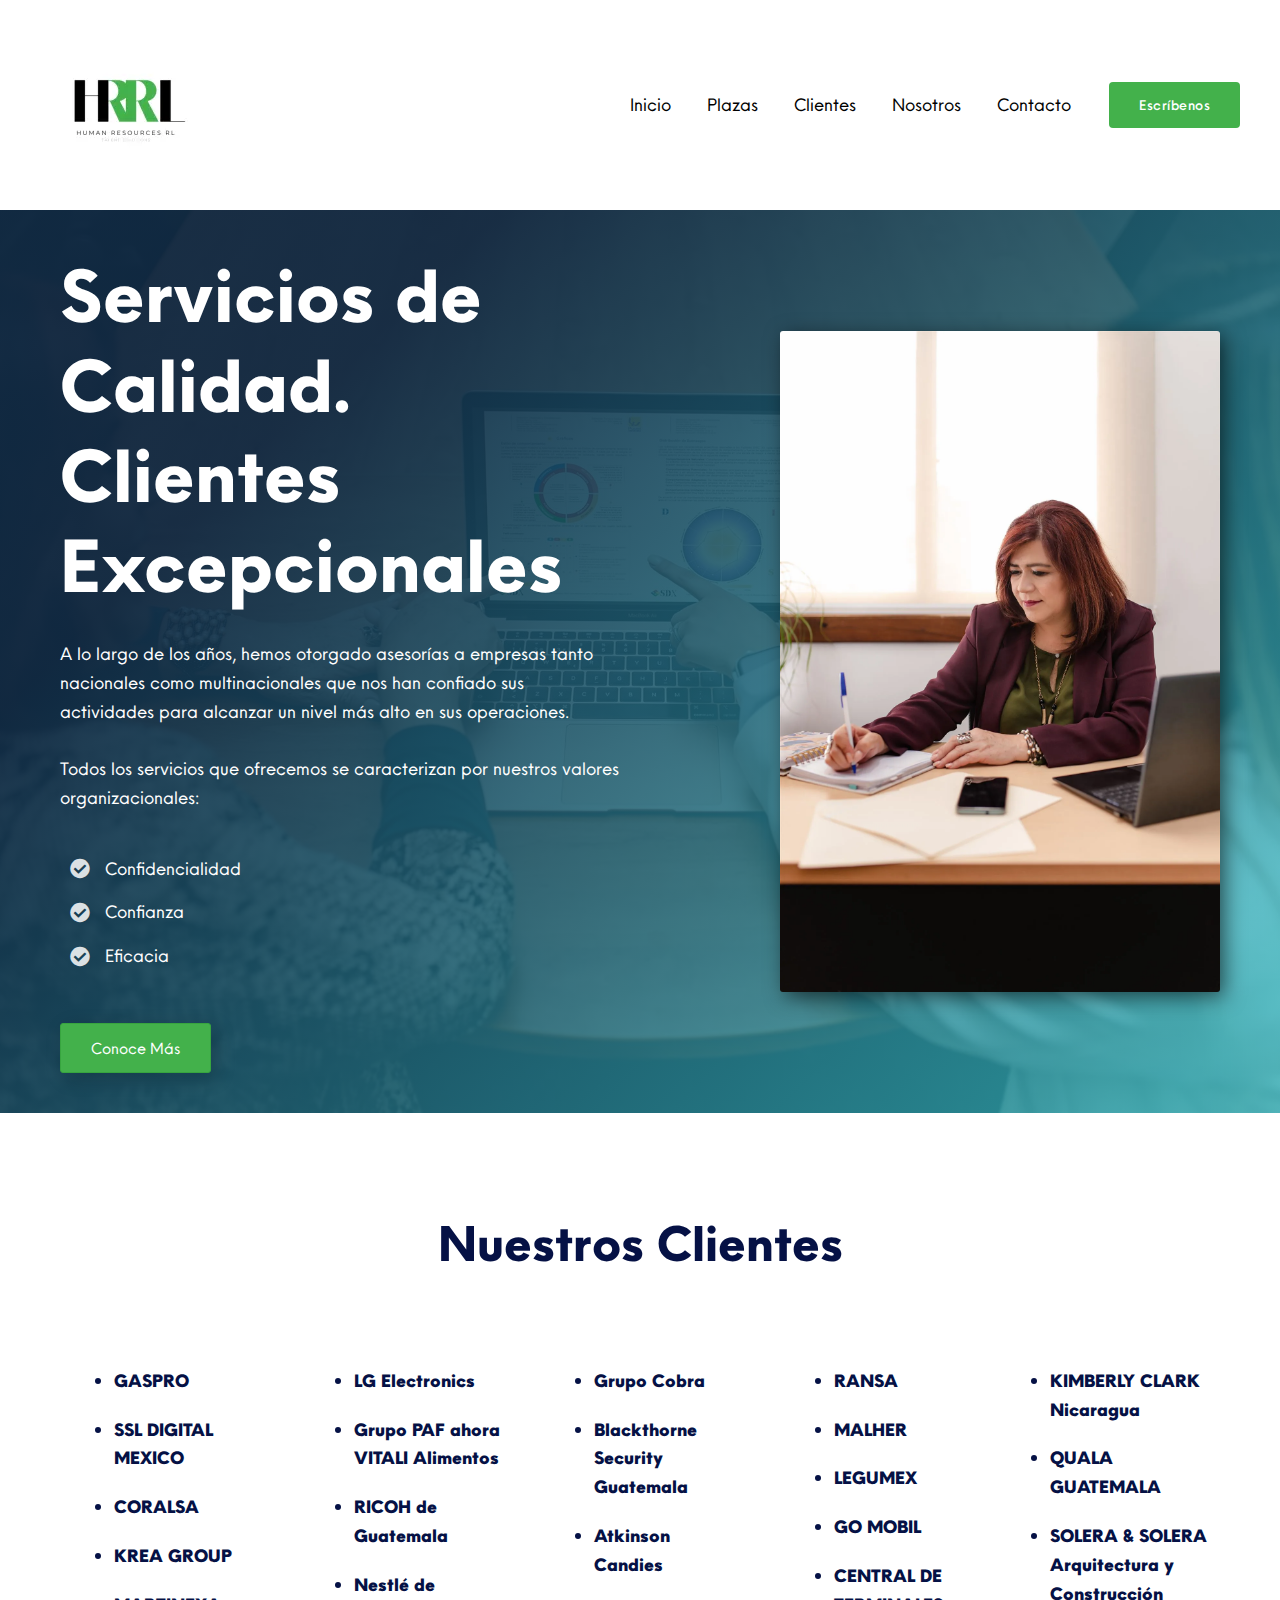
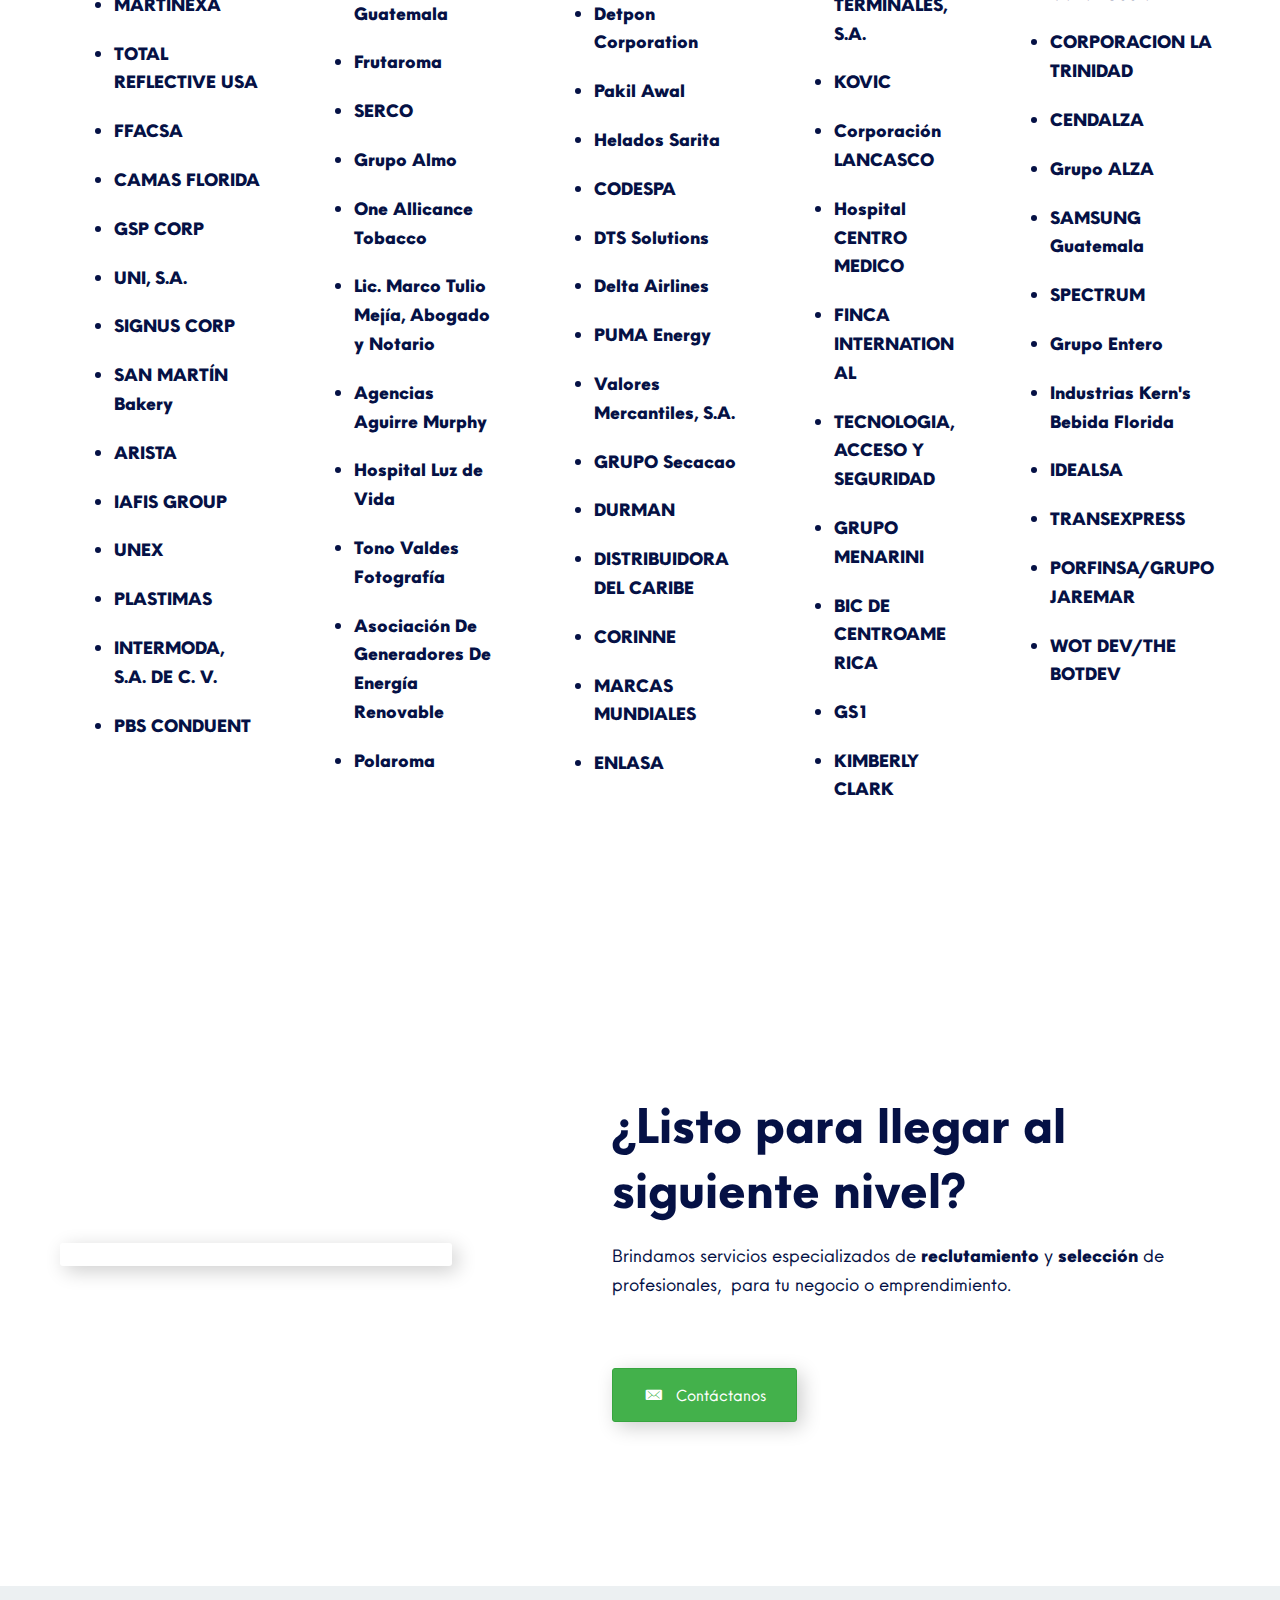
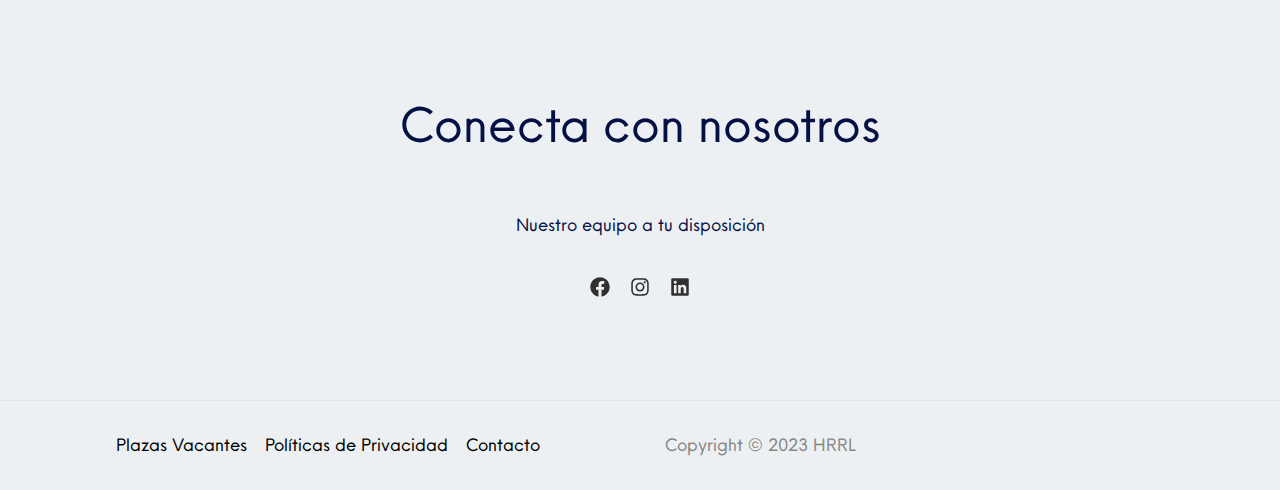
==== commit 9e81764e: "pagespeed images (wep p) and cache" ====
--- a/clientes/index.html
+++ b/clientes/index.html
@@ -110,7 +110,7 @@
 			left: 30px;
 			bottom: 30px;
 		}
-	#ast-scroll-top{background-color:#000000;font-size:18px;font-size:1rem;}.ast-scroll-top-icon::before{content:"\e900";font-family:Astra;text-decoration:inherit;}.ast-scroll-top-icon{transform:rotate(180deg);}@media (max-width:921px){#ast-scroll-top .ast-icon.icon-arrow svg{width:1em;}}.ast-mobile-header-content > *,.ast-desktop-header-content > * {padding: 10px 0;height: auto;}.ast-mobile-header-content > *:first-child,.ast-desktop-header-content > *:first-child {padding-top: 10px;}.ast-mobile-header-content > .ast-builder-menu,.ast-desktop-header-content > .ast-builder-menu {padding-top: 0;}.ast-mobile-header-content > *:last-child,.ast-desktop-header-content > *:last-child {padding-bottom: 0;}.ast-mobile-header-content .ast-search-menu-icon.ast-inline-search label,.ast-desktop-header-content .ast-search-menu-icon.ast-inline-search label {width: 100%;}.ast-desktop-header-content .main-header-bar-navigation .ast-submenu-expanded > .ast-menu-toggle::before {transform: rotateX(180deg);}#ast-desktop-header .ast-desktop-header-content,.ast-mobile-header-content .ast-search-icon,.ast-desktop-header-content .ast-search-icon,.ast-mobile-header-wrap .ast-mobile-header-content,.ast-main-header-nav-open.ast-popup-nav-open .ast-mobile-header-wrap .ast-mobile-header-content,.ast-main-header-nav-open.ast-popup-nav-open .ast-desktop-header-content {display: none;}.ast-main-header-nav-open.ast-header-break-point #ast-desktop-header .ast-desktop-header-content,.ast-main-header-nav-open.ast-header-break-point .ast-mobile-header-wrap .ast-mobile-header-content {display: block;}.ast-desktop .ast-desktop-header-content .astra-menu-animation-slide-up > .menu-item > .sub-menu,.ast-desktop .ast-desktop-header-content .astra-menu-animation-slide-up > .menu-item .menu-item > .sub-menu,.ast-desktop .ast-desktop-header-content .astra-menu-animation-slide-down > .menu-item > .sub-menu,.ast-desktop .ast-desktop-header-content .astra-menu-animation-slide-down > .menu-item .menu-item > .sub-menu,.ast-desktop .ast-desktop-header-content .astra-menu-animation-fade > .menu-item > .sub-menu,.ast-desktop .ast-desktop-header-content .astra-menu-animation-fade > .menu-item .menu-item > .sub-menu {opacity: 1;visibility: visible;}.ast-hfb-header.ast-default-menu-enable.ast-header-break-point .ast-mobile-header-wrap .ast-mobile-header-content .main-header-bar-navigation {width: unset;margin: unset;}.ast-mobile-header-content.content-align-flex-end .main-header-bar-navigation .menu-item-has-children > .ast-menu-toggle,.ast-desktop-header-content.content-align-flex-end .main-header-bar-navigation .menu-item-has-children > .ast-menu-toggle {left: calc( 20px - 0.907em);right: auto;}.ast-mobile-header-content .ast-search-menu-icon,.ast-mobile-header-content .ast-search-menu-icon.slide-search,.ast-desktop-header-content .ast-search-menu-icon,.ast-desktop-header-content .ast-search-menu-icon.slide-search {width: 100%;position: relative;display: block;right: auto;transform: none;}.ast-mobile-header-content .ast-search-menu-icon.slide-search .search-form,.ast-mobile-header-content .ast-search-menu-icon .search-form,.ast-desktop-header-content .ast-search-menu-icon.slide-search .search-form,.ast-desktop-header-content .ast-search-menu-icon .search-form {right: 0;visibility: visible;opacity: 1;position: relative;top: auto;transform: none;padding: 0;display: block;overflow: hidden;}.ast-mobile-header-content .ast-search-menu-icon.ast-inline-search .search-field,.ast-mobile-header-content .ast-search-menu-icon .search-field,.ast-desktop-header-content .ast-search-menu-icon.ast-inline-search .search-field,.ast-desktop-header-content .ast-search-menu-icon .search-field {width: 100%;padding-right: 5.5em;}.ast-mobile-header-content .ast-search-menu-icon .search-submit,.ast-desktop-header-content .ast-search-menu-icon .search-submit {display: block;position: absolute;height: 100%;top: 0;right: 0;padding: 0 1em;border-radius: 0;}.ast-hfb-header.ast-default-menu-enable.ast-header-break-point .ast-mobile-header-wrap .ast-mobile-header-content .main-header-bar-navigation ul .sub-menu .menu-link {padding-left: 30px;}.ast-hfb-header.ast-default-menu-enable.ast-header-break-point .ast-mobile-header-wrap .ast-mobile-header-content .main-header-bar-navigation .sub-menu .menu-item .menu-item .menu-link {padding-left: 40px;}.ast-mobile-popup-drawer.active .ast-mobile-popup-inner{background-color:#ffffff;;}.ast-mobile-header-wrap .ast-mobile-header-content, .ast-desktop-header-content{background-color:#ffffff;;}.ast-mobile-popup-content > *, .ast-mobile-header-content > *, .ast-desktop-popup-content > *, .ast-desktop-header-content > *{padding-top:0;padding-bottom:0;}.content-align-flex-start .ast-builder-layout-element{justify-content:flex-start;}.content-align-flex-start .main-header-menu{text-align:left;}.ast-mobile-popup-drawer.active .menu-toggle-close{color:#3a3a3a;}.ast-mobile-header-wrap .ast-primary-header-bar,.ast-primary-header-bar .site-primary-header-wrap{min-height:70px;}.ast-desktop .ast-primary-header-bar .main-header-menu > .menu-item{line-height:70px;}.ast-header-break-point #masthead .ast-mobile-header-wrap .ast-primary-header-bar,.ast-header-break-point #masthead .ast-mobile-header-wrap .ast-below-header-bar,.ast-header-break-point #masthead .ast-mobile-header-wrap .ast-above-header-bar{padding-left:20px;padding-right:20px;}.ast-header-break-point .ast-primary-header-bar{border-bottom-width:0;border-bottom-style:solid;}@media (min-width:922px){.ast-primary-header-bar{border-bottom-width:0;border-bottom-style:solid;}}.ast-primary-header-bar{background-color:#ffffff;;}.ast-primary-header-bar{display:block;}@media (max-width:921px){.ast-header-break-point .ast-primary-header-bar{display:grid;}}@media (max-width:544px){.ast-header-break-point .ast-primary-header-bar{display:grid;}}[data-section="section-header-mobile-trigger"] .ast-button-wrap .ast-mobile-menu-trigger-minimal{color:#43b14b;border:none;background:transparent;}[data-section="section-header-mobile-trigger"] .ast-button-wrap .mobile-menu-toggle-icon .ast-mobile-svg{width:30px;height:30px;fill:#43b14b;}[data-section="section-header-mobile-trigger"] .ast-button-wrap .mobile-menu-wrap .mobile-menu{color:#43b14b;}.footer-nav-wrap .astra-footer-vertical-menu {display: grid;}@media (min-width: 769px) {.footer-nav-wrap .astra-footer-horizontal-menu li {margin: 0;}.footer-nav-wrap .astra-footer-horizontal-menu a {padding: 0 0.5em;}}@media (min-width: 769px) {.footer-nav-wrap .astra-footer-horizontal-menu li:first-child a {padding-left: 0;}.footer-nav-wrap .astra-footer-horizontal-menu li:last-child a {padding-right: 0;}}.footer-widget-area[data-section="section-footer-menu"] .astra-footer-horizontal-menu{justify-content:center;}.footer-widget-area[data-section="section-footer-menu"] .astra-footer-vertical-menu .menu-item{align-items:center;}@media (max-width:921px){.footer-widget-area[data-section="section-footer-menu"] .astra-footer-tablet-horizontal-menu{justify-content:center;display:flex;}.footer-widget-area[data-section="section-footer-menu"] .astra-footer-tablet-vertical-menu{display:grid;justify-content:center;}.footer-widget-area[data-section="section-footer-menu"] .astra-footer-tablet-vertical-menu .menu-item{align-items:center;}#astra-footer-menu .menu-item > a{padding-top:0px;padding-bottom:0px;padding-left:20px;padding-right:20px;}}@media (max-width:544px){.footer-widget-area[data-section="section-footer-menu"] .astra-footer-mobile-horizontal-menu{justify-content:center;display:flex;}.footer-widget-area[data-section="section-footer-menu"] .astra-footer-mobile-vertical-menu{display:grid;justify-content:center;}.footer-widget-area[data-section="section-footer-menu"] .astra-footer-mobile-vertical-menu .menu-item{align-items:center;}}.footer-widget-area[data-section="section-footer-menu"]{display:block;}@media (max-width:921px){.ast-header-break-point .footer-widget-area[data-section="section-footer-menu"]{display:block;}}@media (max-width:544px){.ast-header-break-point .footer-widget-area[data-section="section-footer-menu"]{display:block;}}</style>
+	#ast-scroll-top{background-color:#000000;font-size:18px;font-size:1rem;}.ast-scroll-top-icon::before{content:"\e900";font-family:Astra;text-decoration:inherit;}.ast-scroll-top-icon{transform:rotate(180deg);}@media (max-width:921px){#ast-scroll-top .ast-icon.icon-arrow svg{width:1em;}}.ast-mobile-header-content > *,.ast-desktop-header-content > * {padding: 10px 0;height: auto;}.ast-mobile-header-content > *:first-child,.ast-desktop-header-content > *:first-child {padding-top: 10px;}.ast-mobile-header-content > .ast-builder-menu,.ast-desktop-header-content > .ast-builder-menu {padding-top: 0;}.ast-mobile-header-content > *:last-child,.ast-desktop-header-content > *:last-child {padding-bottom: 0;}.ast-mobile-header-content .ast-search-menu-icon.ast-inline-search label,.ast-desktop-header-content .ast-search-menu-icon.ast-inline-search label {width: 100%;}.ast-desktop-header-content .main-header-bar-navigation .ast-submenu-expanded > .ast-menu-toggle::before {transform: rotateX(180deg);}#ast-desktop-header .ast-desktop-header-content,.ast-mobile-header-content .ast-search-icon,.ast-desktop-header-content .ast-search-icon,.ast-mobile-header-wrap .ast-mobile-header-content,.ast-main-header-nav-open.ast-popup-nav-open .ast-mobile-header-wrap .ast-mobile-header-content,.ast-main-header-nav-open.ast-popup-nav-open .ast-desktop-header-content {display: none;}.ast-main-header-nav-open.ast-header-break-point #ast-desktop-header .ast-desktop-header-content,.ast-main-header-nav-open.ast-header-break-point .ast-mobile-header-wrap .ast-mobile-header-content {display: block;}.ast-desktop .ast-desktop-header-content .astra-menu-animation-slide-up > .menu-item > .sub-menu,.ast-desktop .ast-desktop-header-content .astra-menu-animation-slide-up > .menu-item .menu-item > .sub-menu,.ast-desktop .ast-desktop-header-content .astra-menu-animation-slide-down > .menu-item > .sub-menu,.ast-desktop .ast-desktop-header-content .astra-menu-animation-slide-down > .menu-item .menu-item > .sub-menu,.ast-desktop .ast-desktop-header-content .astra-menu-animation-fade > .menu-item > .sub-menu,.ast-desktop .ast-desktop-header-content .astra-menu-animation-fade > .menu-item .menu-item > .sub-menu {opacity: 1;visibility: visible;}.ast-hfb-header.ast-default-menu-enable.ast-header-break-point .ast-mobile-header-wrap .ast-mobile-header-content .main-header-bar-navigation {width: unset;margin: unset;}.ast-mobile-header-content.content-align-flex-end .main-header-bar-navigation .menu-item-has-children > .ast-menu-toggle,.ast-desktop-header-content.content-align-flex-end .main-header-bar-navigation .menu-item-has-children > .ast-menu-toggle {left: calc( 20px - 0.907em);right: auto;}.ast-mobile-header-content .ast-search-menu-icon,.ast-mobile-header-content .ast-search-menu-icon.slide-search,.ast-desktop-header-content .ast-search-menu-icon,.ast-desktop-header-content .ast-search-menu-icon.slide-search {width: 100%;position: relative;display: block;right: auto;transform: none;}.ast-mobile-header-content .ast-search-menu-icon.slide-search .search-form,.ast-mobile-header-content .ast-search-menu-icon .search-form,.ast-desktop-header-content .ast-search-menu-icon.slide-search .search-form,.ast-desktop-header-content .ast-search-menu-icon .search-form {right: 0;visibility: visible;opacity: 1;position: relative;top: auto;transform: none;padding: 0;display: block;overflow: hidden;}.ast-mobile-header-content .ast-search-menu-icon.ast-inline-search .search-field,.ast-mobile-header-content .ast-search-menu-icon .search-field,.ast-desktop-header-content .ast-search-menu-icon.ast-inline-search .search-field,.ast-desktop-header-content .ast-search-menu-icon .search-field {width: 100%;padding-right: 5.5em;}.ast-mobile-header-content .ast-search-menu-icon .search-submit,.ast-desktop-header-content .ast-search-menu-icon .search-submit {display: block;position: absolute;height: 100%;top: 0;right: 0;padding: 0 1em;border-radius: 0;}.ast-hfb-header.ast-default-menu-enable.ast-header-break-point .ast-mobile-header-wrap .ast-mobile-header-content .main-header-bar-navigation ul .sub-menu .menu-link {padding-left: 30px;}.ast-hfb-header.ast-default-menu-enable.ast-header-break-point .ast-mobile-header-wrap .ast-mobile-header-content .main-header-bar-navigation .sub-menu .menu-item .menu-item .menu-link {padding-left: 40px;}.ast-mobile-popup-drawer.active .ast-mobile-popup-inner{background-color:#ffffff;;}.ast-mobile-header-wrap .ast-mobile-header-content, .ast-desktop-header-content{background-color:#ffffff;;}.ast-mobile-popup-content > *, .ast-mobile-header-content > *, .ast-desktop-popup-content > *, .ast-desktop-header-content > *{padding-top:0;padding-bottom:0;}.content-align-flex-start .ast-builder-layout-element{justify-content:flex-start;}.content-align-flex-start .main-header-menu{text-align:left;}.ast-mobile-popup-drawer.active .menu-toggle-close{color:#3a3a3a;}.ast-mobile-header-wrap .ast-primary-header-bar,.ast-primary-header-bar .site-primary-header-wrap{min-height:70px;}.ast-desktop .ast-primary-header-bar .main-header-menu > .menu-item{line-height:70px;}.ast-header-break-point #masthead .ast-mobile-header-wrap .ast-primary-header-bar,.ast-header-break-point #masthead .ast-mobile-header-wrap .ast-below-header-bar,.ast-header-break-point #masthead .ast-mobile-header-wrap .ast-above-header-bar{padding-left:20px;padding-right:20px;}.ast-header-break-point .ast-primary-header-bar{border-bottom-width:0;border-bottom-style:solid;}@media (min-width:922px){.ast-primary-header-bar{border-bottom-width:0;border-bottom-style:solid;}}.ast-primary-header-bar{background-color:#ffffff;;}.ast-primary-header-bar{display:block;}@media (max-width:921px){.ast-header-break-point .ast-primary-header-bar{display:grid;}}@media (max-width:544px){.ast-header-break-point .ast-primary-header-bar{display:grid;}}[data-section="section-header-mobile-trigger"] .ast-button-wrap .ast-mobile-menu-trigger-minimal{color:#43b14b;border:none;background:transparent;}[data-section="section-header-mobile-trigger"] .ast-button-wrap .mobile-menu-toggle-icon .ast-mobile-svg{width:30px;height:30px;fill:#43b14b;}[data-section="section-header-mobile-trigger"] .ast-button-wrap .mobile-menu-wrap .mobile-menu{color:#43b14b;}.footer-nav-wrap .astra-footer-vertical-menu {display: grid;}@media (min-width: 769px) {.footer-nav-wrap .astra-footer-horizontal-menu li {margin: 0;}.footer-nav-wrap .astra-footer-horizontal-menu a {padding: 0 0.5em;}}@media (min-width: 769px) {.footer-nav-wrap .astra-footer-horizontal-menu li:first-child a {padding-left: 0;}.footer-nav-wrap .astra-footer-horizontal-menu li:last-child a {padding-right: 0;}}.footer-widget-area[data-section="section-footer-menu"] .astra-footer-horizontal-menu{justify-content:center;}.footer-widget-area[data-section="section-footer-menu"] .astra-footer-vertical-menu .menu-item{align-items:center;}@media (max-width:921px){.footer-widget-area[data-section="section-footer-menu"] .astra-footer-tablet-horizontal-menu{justify-content:center;display:flex;}.footer-widget-area[data-section="section-footer-menu"] .astra-footer-tablet-vertical-menu{display:grid;justify-content:center;}.footer-widget-area[data-section="section-footer-menu"] .astra-footer-tablet-vertical-menu .menu-item{align-items:center;}#astra-footer-menu .menu-item > a{padding-top:0px;padding-bottom:0px;padding-left:20px;padding-right:20px;}}@media (max-width:544px){.footer-widget-area[data-section="section-footer-menu"] .astra-footer-mobile-horizontal-menu{justify-content:center;display:flex;}.footer-widget-area[data-section="section-footer-menu"] .astra-footer-mobile-vertical-menu{display:grid;justify-content:center;}.footer-widget-area[data-section="section-footer-menu"] .astra-footer-mobile-vertical-menu .menu-item{align-items:center;}#astra-footer-menu .menu-item > a{padding-top:8px;padding-bottom:8px;padding-left:8px;padding-right:8px;}}.footer-widget-area[data-section="section-footer-menu"]{display:block;}@media (max-width:921px){.ast-header-break-point .footer-widget-area[data-section="section-footer-menu"]{display:block;}}@media (max-width:544px){.ast-header-break-point .footer-widget-area[data-section="section-footer-menu"]{display:block;}}</style>
 <link rel="stylesheet" id="astra-menu-animation-css" href="https://joseeruano.github.io/hrrl/wp-content/themes/astra/assets/css/minified/menu-animation.min.css?ver=4.3.0" media="all">
 <link rel="stylesheet" id="wp-block-library-css" href="https://joseeruano.github.io/hrrl/wp-includes/css/dist/block-library/style.min.css?ver=6.3.1" media="all">
 <style id="joinchat-button-style-inline-css">.wp-block-joinchat-button{border:none!important;text-align:center}.wp-block-joinchat-button figure{display:table;margin:0 auto;padding:0}.wp-block-joinchat-button figcaption{font:normal normal 400 .6em/2em var(--wp--preset--font-family--system-font,sans-serif);margin:0;padding:0}.wp-block-joinchat-button .joinchat-button__qr{background-color:#fff;border:6px solid #25d366;border-radius:30px;box-sizing:content-box;display:block;height:200px;margin:auto;overflow:hidden;padding:10px;width:200px}.wp-block-joinchat-button .joinchat-button__qr canvas,.wp-block-joinchat-button .joinchat-button__qr img{display:block;margin:auto}.wp-block-joinchat-button .joinchat-button__link{align-items:center;background-color:#25d366;border:6px solid #25d366;border-radius:30px;display:inline-flex;flex-flow:row nowrap;justify-content:center;line-height:1.25em;margin:0 auto;text-decoration:none}.wp-block-joinchat-button .joinchat-button__link:before{background:transparent var(--joinchat-ico) no-repeat center;background-size:100%;content:"";display:block;height:1.5em;margin:-.75em .75em -.75em 0;width:1.5em}.wp-block-joinchat-button figure+.joinchat-button__link{margin-top:10px}@media (orientation:landscape)and (min-height:481px),(orientation:portrait)and (min-width:481px){.wp-block-joinchat-button.joinchat-button--qr-only figure+.joinchat-button__link{display:none}}@media (max-width:480px),(orientation:landscape)and (max-height:480px){.wp-block-joinchat-button figure{display:none}}</style>
@@ -651,7 +651,11 @@
 	<div class="fl-module-content fl-node-content">
 		<div class="fl-photo fl-photo-align-center" itemscope itemtype="https://schema.org/ImageObject">
 	<div class="fl-photo-content fl-photo-img-png">
-				<img decoding="async" class="fl-photo-img wp-image-24719 size-full" src="https://joseeruano.github.io/hrrl/wp-content/uploads/2023/06/contratacion-hrrl.png" alt="contratacion hrrl" itemprop="image" height="1000" width="844" title="contratacion hrrl" srcset="https://joseeruano.github.io/hrrl/wp-content/uploads/2023/06/contratacion-hrrl.png 844w, https://joseeruano.github.io/hrrl/wp-content/uploads/2023/06/contratacion-hrrl-253x300.png 253w, https://joseeruano.github.io/hrrl/wp-content/uploads/2023/06/contratacion-hrrl-768x910.png 768w" sizes="(max-width: 844px) 100vw, 844px">
+				<picture decoding="async" class="fl-photo-img wp-image-24719 size-full" itemprop="image" title="contratacion hrrl">
+<source type="image/webp" srcset="https://joseeruano.github.io/hrrl/wp-content/uploads/2023/06/contratacion-hrrl.png.webp 844w, https://joseeruano.github.io/hrrl/wp-content/uploads/2023/06/contratacion-hrrl-253x300.png.webp 253w, https://joseeruano.github.io/hrrl/wp-content/uploads/2023/06/contratacion-hrrl-768x910.png.webp 768w" sizes="(max-width: 844px) 100vw, 844px">
+<img decoding="async" src="https://joseeruano.github.io/hrrl/wp-content/uploads/2023/06/contratacion-hrrl.png" alt="contratacion hrrl" itemprop="image" height="1000" width="844" srcset="https://joseeruano.github.io/hrrl/wp-content/uploads/2023/06/contratacion-hrrl.png 844w, https://joseeruano.github.io/hrrl/wp-content/uploads/2023/06/contratacion-hrrl-253x300.png 253w, https://joseeruano.github.io/hrrl/wp-content/uploads/2023/06/contratacion-hrrl-768x910.png 768w" sizes="(max-width: 844px) 100vw, 844px">
+</picture>
+
 					</div>
 	</div>
 	</div>
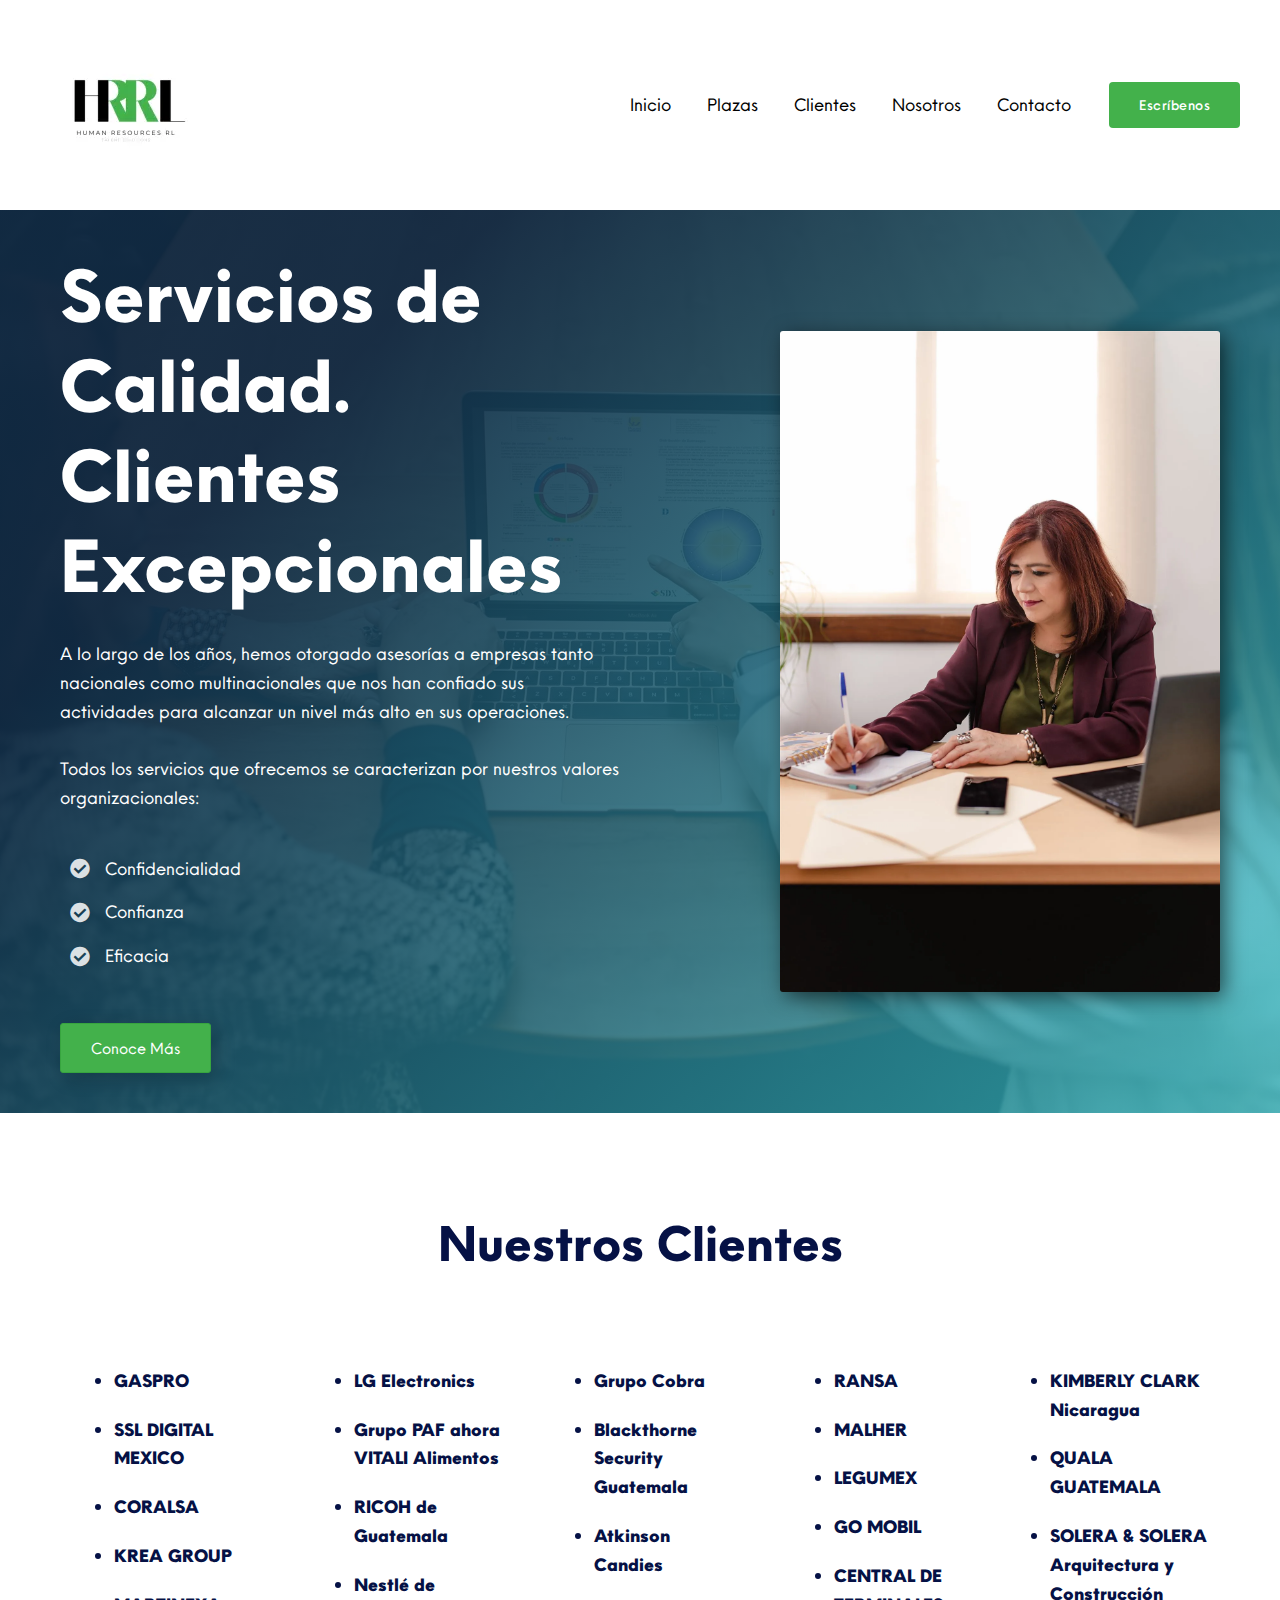
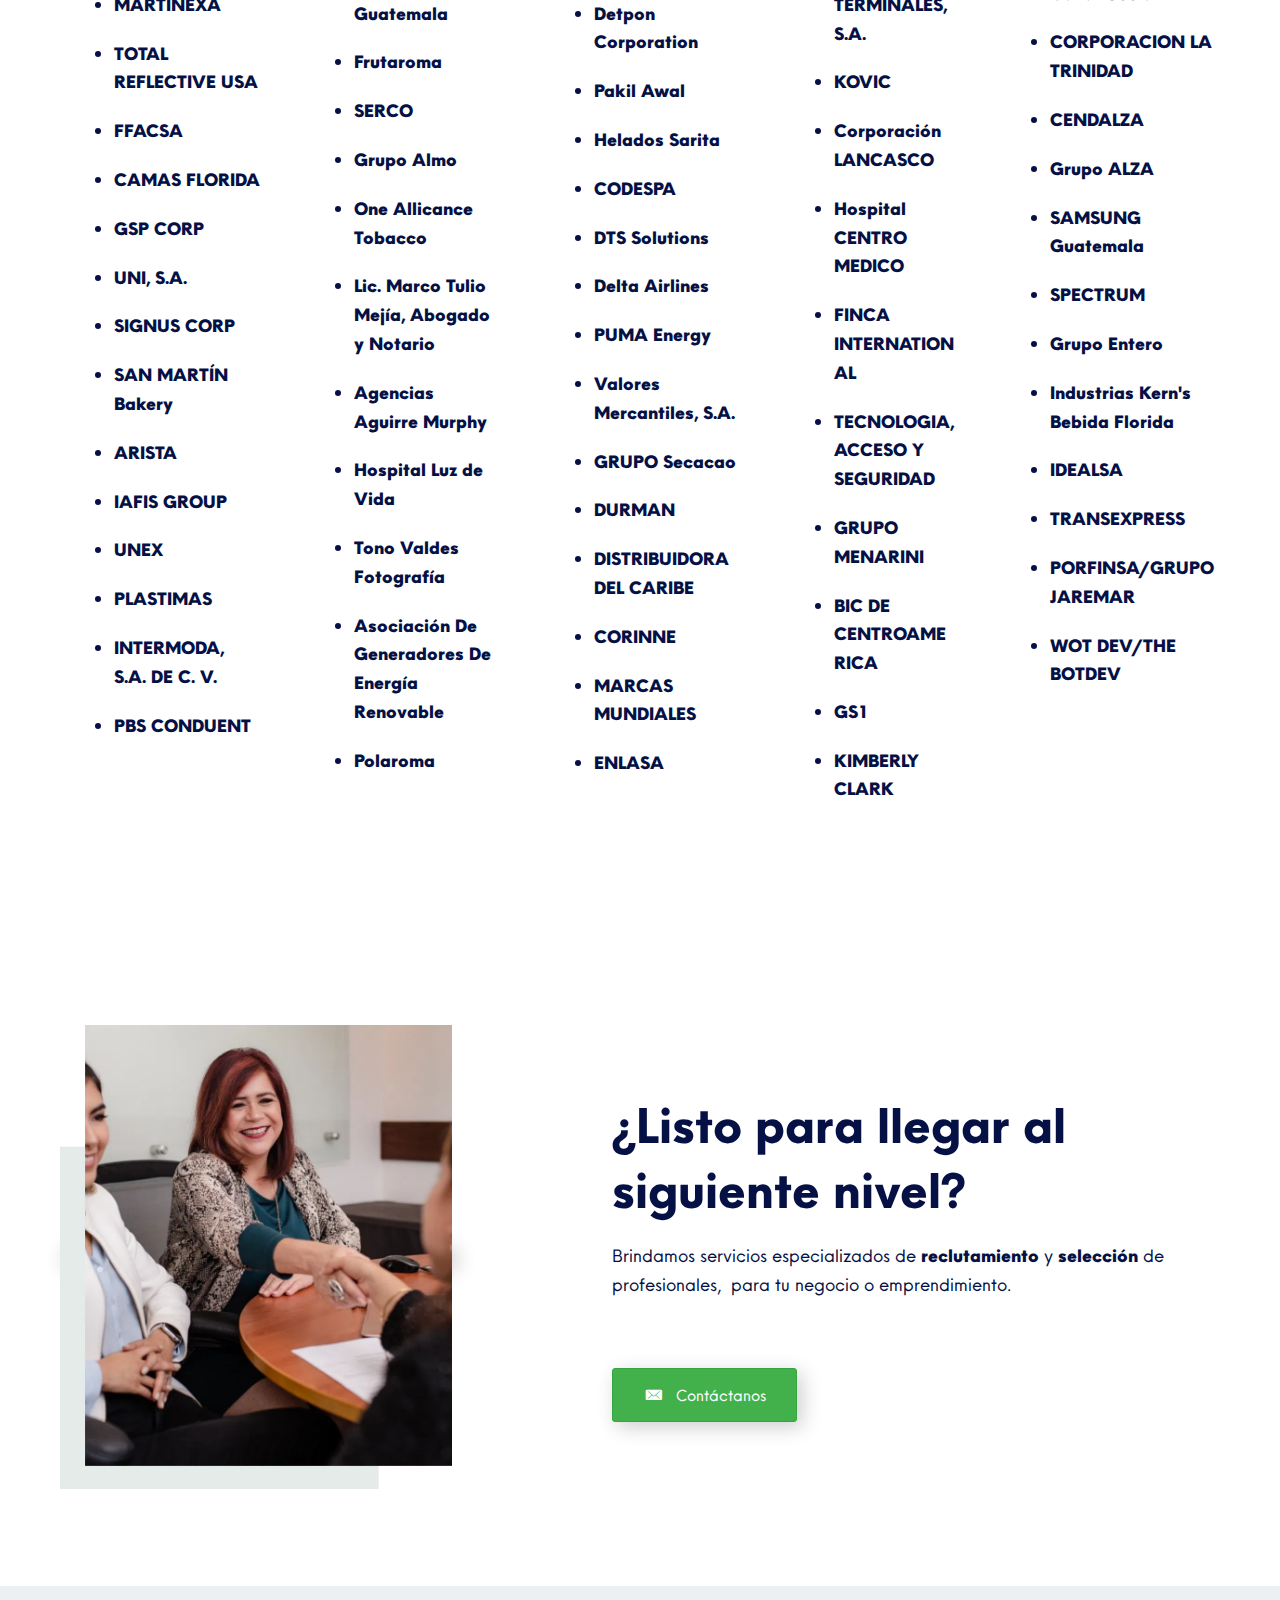
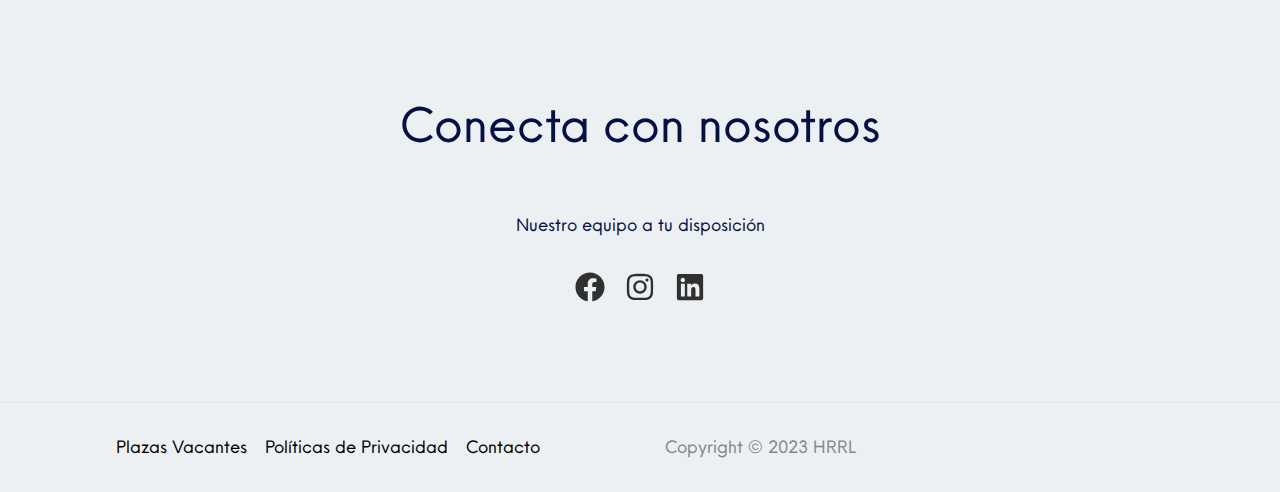
==== commit 371be07f: "size changes" ====
--- a/clientes/index.html
+++ b/clientes/index.html
@@ -1,6 +1,13 @@
 <!DOCTYPE html>
 <html lang="en-US">
 <head>
+	<!-- Google tag (gtag.js) -->
+<script async src="https://www.googletagmanager.com/gtag/js?id=G-BT4V4L9LHV"></script>
+<script>window.dataLayer = window.dataLayer || [];
+  function gtag(){dataLayer.push(arguments);}
+  gtag('js', new Date());
+
+  gtag('config', 'G-BT4V4L9LHV');</script>
 <meta charset="UTF-8">
 <meta name="viewport" content="width=device-width, initial-scale=1">
 	 <link rel="profile" href="https://gmpg.org/xfn/11"> 
@@ -76,7 +83,7 @@
 }</style>
 	<link rel="stylesheet" id="astra-bb-builder-css" href="https://joseeruano.github.io/hrrl/wp-content/themes/astra/assets/css/minified/compatibility/page-builder/bb-plugin.min.css?ver=4.3.0" media="all">
 <link rel="stylesheet" id="astra-theme-css-css" href="https://joseeruano.github.io/hrrl/wp-content/themes/astra/assets/css/minified/frontend.min.css?ver=4.3.0" media="all">
-<style id="astra-theme-css-inline-css">.ast-no-sidebar .entry-content .alignfull {margin-left: calc( -50vw + 50%);margin-right: calc( -50vw + 50%);max-width: 100vw;width: 100vw;}.ast-no-sidebar .entry-content .alignwide {margin-left: calc(-41vw + 50%);margin-right: calc(-41vw + 50%);max-width: unset;width: unset;}.ast-no-sidebar .entry-content .alignfull .alignfull,.ast-no-sidebar .entry-content .alignfull .alignwide,.ast-no-sidebar .entry-content .alignwide .alignfull,.ast-no-sidebar .entry-content .alignwide .alignwide,.ast-no-sidebar .entry-content .wp-block-column .alignfull,.ast-no-sidebar .entry-content .wp-block-column .alignwide{width: 100%;margin-left: auto;margin-right: auto;}.wp-block-gallery,.blocks-gallery-grid {margin: 0;}.wp-block-separator {max-width: 100px;}.wp-block-separator.is-style-wide,.wp-block-separator.is-style-dots {max-width: none;}.entry-content .has-2-columns .wp-block-column:first-child {padding-right: 10px;}.entry-content .has-2-columns .wp-block-column:last-child {padding-left: 10px;}@media (max-width: 782px) {.entry-content .wp-block-columns .wp-block-column {flex-basis: 100%;}.entry-content .has-2-columns .wp-block-column:first-child {padding-right: 0;}.entry-content .has-2-columns .wp-block-column:last-child {padding-left: 0;}}body .entry-content .wp-block-latest-posts {margin-left: 0;}body .entry-content .wp-block-latest-posts li {list-style: none;}.ast-no-sidebar .ast-container .entry-content .wp-block-latest-posts {margin-left: 0;}.ast-header-break-point .entry-content .alignwide {margin-left: auto;margin-right: auto;}.entry-content .blocks-gallery-item img {margin-bottom: auto;}.wp-block-pullquote {border-top: 4px solid #555d66;border-bottom: 4px solid #555d66;color: #40464d;}:root{--ast-container-default-xlg-padding:6.67em;--ast-container-default-lg-padding:5.67em;--ast-container-default-slg-padding:4.34em;--ast-container-default-md-padding:3.34em;--ast-container-default-sm-padding:6.67em;--ast-container-default-xs-padding:2.4em;--ast-container-default-xxs-padding:1.4em;--ast-code-block-background:#EEEEEE;--ast-comment-inputs-background:#FAFAFA;}html{font-size:112.5%;}a,.page-title{color:#000000;}a:hover,a:focus{color:#43b14b;}body,button,input,select,textarea,.ast-button,.ast-custom-button{font-family:Neue Einstellung,Helvetica,Arial,sans-serif;font-weight:400;font-size:18px;font-size:1rem;line-height:1.6em;}blockquote{color:#000000;}h1,.entry-content h1,h2,.entry-content h2,h3,.entry-content h3,h4,.entry-content h4,h5,.entry-content h5,h6,.entry-content h6,.site-title,.site-title a{font-family:Neue Einstellung,Helvetica,Arial,sans-serif;font-weight:900;}.site-title{font-size:35px;font-size:1.9444444444444rem;display:none;}header .custom-logo-link img{max-width:174px;}.astra-logo-svg{width:174px;}.site-header .site-description{font-size:15px;font-size:0.83333333333333rem;display:none;}.entry-title{font-size:26px;font-size:1.4444444444444rem;}h1,.entry-content h1{font-size:75px;font-size:4.1666666666667rem;font-weight:900;font-family:Neue Einstellung,Helvetica,Arial,sans-serif;}h2,.entry-content h2{font-size:50px;font-size:2.7777777777778rem;font-weight:900;font-family:Neue Einstellung,Helvetica,Arial,sans-serif;}h3,.entry-content h3{font-size:32px;font-size:1.7777777777778rem;font-weight:900;font-family:Neue Einstellung,Helvetica,Arial,sans-serif;}h4,.entry-content h4{font-size:20px;font-size:1.1111111111111rem;font-weight:900;font-family:Neue Einstellung,Helvetica,Arial,sans-serif;}h5,.entry-content h5{font-size:18px;font-size:1rem;font-weight:900;font-family:Neue Einstellung,Helvetica,Arial,sans-serif;}h6,.entry-content h6{font-size:15px;font-size:0.83333333333333rem;font-weight:900;font-family:Neue Einstellung,Helvetica,Arial,sans-serif;}::selection{background-color:#43b14b;color:#000000;}body,h1,.entry-title a,.entry-content h1,h2,.entry-content h2,h3,.entry-content h3,h4,.entry-content h4,h5,.entry-content h5,h6,.entry-content h6{color:#051145;}.tagcloud a:hover,.tagcloud a:focus,.tagcloud a.current-item{color:#ffffff;border-color:#000000;background-color:#000000;}input:focus,input[type="text"]:focus,input[type="email"]:focus,input[type="url"]:focus,input[type="password"]:focus,input[type="reset"]:focus,input[type="search"]:focus,textarea:focus{border-color:#000000;}input[type="radio"]:checked,input[type=reset],input[type="checkbox"]:checked,input[type="checkbox"]:hover:checked,input[type="checkbox"]:focus:checked,input[type=range]::-webkit-slider-thumb{border-color:#000000;background-color:#000000;box-shadow:none;}.site-footer a:hover + .post-count,.site-footer a:focus + .post-count{background:#000000;border-color:#000000;}.single .nav-links .nav-previous,.single .nav-links .nav-next{color:#000000;}.entry-meta,.entry-meta *{line-height:1.45;color:#000000;}.entry-meta a:hover,.entry-meta a:hover *,.entry-meta a:focus,.entry-meta a:focus *,.page-links > .page-link,.page-links .page-link:hover,.post-navigation a:hover{color:#43b14b;}#cat option,.secondary .calendar_wrap thead a,.secondary .calendar_wrap thead a:visited{color:#000000;}.secondary .calendar_wrap #today,.ast-progress-val span{background:#000000;}.secondary a:hover + .post-count,.secondary a:focus + .post-count{background:#000000;border-color:#000000;}.calendar_wrap #today > a{color:#ffffff;}.page-links .page-link,.single .post-navigation a{color:#000000;}.widget-title,.widget .wp-block-heading{font-size:25px;font-size:1.3888888888889rem;color:#051145;}a:focus-visible,.ast-menu-toggle:focus-visible,.site .skip-link:focus-visible,.wp-block-loginout input:focus-visible,.wp-block-search.wp-block-search__button-inside .wp-block-search__inside-wrapper,.ast-header-navigation-arrow:focus-visible,.woocommerce .wc-proceed-to-checkout > .checkout-button:focus-visible,.woocommerce .woocommerce-MyAccount-navigation ul li a:focus-visible,.ast-orders-table__row .ast-orders-table__cell:focus-visible,.woocommerce .woocommerce-order-details .order-again > .button:focus-visible,.woocommerce .woocommerce-message a.button.wc-forward:focus-visible,.woocommerce #minus_qty:focus-visible,.woocommerce #plus_qty:focus-visible,a#ast-apply-coupon:focus-visible,.woocommerce .woocommerce-info a:focus-visible,.woocommerce .astra-shop-summary-wrap a:focus-visible,.woocommerce a.wc-forward:focus-visible,#ast-apply-coupon:focus-visible,.woocommerce-js .woocommerce-mini-cart-item a.remove:focus-visible{outline-style:dotted;outline-color:inherit;outline-width:thin;border-color:transparent;}input:focus,input[type="text"]:focus,input[type="email"]:focus,input[type="url"]:focus,input[type="password"]:focus,input[type="reset"]:focus,input[type="search"]:focus,input[type="number"]:focus,textarea:focus,.wp-block-search__input:focus,[data-section="section-header-mobile-trigger"] .ast-button-wrap .ast-mobile-menu-trigger-minimal:focus,.ast-mobile-popup-drawer.active .menu-toggle-close:focus,.woocommerce-ordering select.orderby:focus,#ast-scroll-top:focus,#coupon_code:focus,.woocommerce-page #comment:focus,.woocommerce #reviews #respond input#submit:focus,.woocommerce a.add_to_cart_button:focus,.woocommerce .button.single_add_to_cart_button:focus,.woocommerce .woocommerce-cart-form button:focus,.woocommerce .woocommerce-cart-form__cart-item .quantity .qty:focus,.woocommerce .woocommerce-billing-fields .woocommerce-billing-fields__field-wrapper .woocommerce-input-wrapper > .input-text:focus,.woocommerce #order_comments:focus,.woocommerce #place_order:focus,.woocommerce .woocommerce-address-fields .woocommerce-address-fields__field-wrapper .woocommerce-input-wrapper > .input-text:focus,.woocommerce .woocommerce-MyAccount-content form button:focus,.woocommerce .woocommerce-MyAccount-content .woocommerce-EditAccountForm .woocommerce-form-row .woocommerce-Input.input-text:focus,.woocommerce .ast-woocommerce-container .woocommerce-pagination ul.page-numbers li a:focus,body #content .woocommerce form .form-row .select2-container--default .select2-selection--single:focus,#ast-coupon-code:focus,.woocommerce.woocommerce-js .quantity input[type=number]:focus,.woocommerce-js .woocommerce-mini-cart-item .quantity input[type=number]:focus,.woocommerce p#ast-coupon-trigger:focus{border-style:dotted;border-color:inherit;border-width:thin;outline-color:transparent;}.ast-logo-title-inline .site-logo-img{padding-right:1em;}.site-logo-img img{ transition:all 0.2s linear;}.ast-page-builder-template .hentry {margin: 0;}.ast-page-builder-template .site-content > .ast-container {max-width: 100%;padding: 0;}.ast-page-builder-template .site-content #primary {padding: 0;margin: 0;}.ast-page-builder-template .no-results {text-align: center;margin: 4em auto;}.ast-page-builder-template .ast-pagination {padding: 2em;}.ast-page-builder-template .entry-header.ast-no-title.ast-no-thumbnail {margin-top: 0;}.ast-page-builder-template .entry-header.ast-header-without-markup {margin-top: 0;margin-bottom: 0;}.ast-page-builder-template .entry-header.ast-no-title.ast-no-meta {margin-bottom: 0;}.ast-page-builder-template.single .post-navigation {padding-bottom: 2em;}.ast-page-builder-template.single-post .site-content > .ast-container {max-width: 100%;}.ast-page-builder-template .entry-header {margin-top: 4em;margin-left: auto;margin-right: auto;padding-left: 20px;padding-right: 20px;}.single.ast-page-builder-template .entry-header {padding-left: 20px;padding-right: 20px;}.ast-page-builder-template .ast-archive-description {margin: 4em auto 0;padding-left: 20px;padding-right: 20px;}.ast-page-builder-template.ast-no-sidebar .entry-content .alignwide {margin-left: 0;margin-right: 0;}.ast-header-break-point #ast-desktop-header{display:none;}@media (min-width:921px){#ast-mobile-header{display:none;}}.wp-block-buttons.aligncenter{justify-content:center;}@media (min-width:1200px){.wp-block-group .has-background{padding:20px;}}@media (min-width:1200px){.ast-no-sidebar.ast-separate-container .entry-content .wp-block-group.alignwide,.ast-no-sidebar.ast-separate-container .entry-content .wp-block-cover.alignwide{margin-left:-20px;margin-right:-20px;padding-left:20px;padding-right:20px;}.ast-no-sidebar.ast-separate-container .entry-content .wp-block-cover.alignfull,.ast-no-sidebar.ast-separate-container .entry-content .wp-block-group.alignfull{margin-left:-6.67em;margin-right:-6.67em;padding-left:6.67em;padding-right:6.67em;}}@media (min-width:1200px){.wp-block-cover-image.alignwide .wp-block-cover__inner-container,.wp-block-cover.alignwide .wp-block-cover__inner-container,.wp-block-cover-image.alignfull .wp-block-cover__inner-container,.wp-block-cover.alignfull .wp-block-cover__inner-container{width:100%;}}.wp-block-image.aligncenter{margin-left:auto;margin-right:auto;}.wp-block-table.aligncenter{margin-left:auto;margin-right:auto;}@media (max-width:921px){.ast-separate-container #primary,.ast-separate-container #secondary{padding:1.5em 0;}#primary,#secondary{padding:1.5em 0;margin:0;}.ast-left-sidebar #content > .ast-container{display:flex;flex-direction:column-reverse;width:100%;}.ast-separate-container .ast-article-post,.ast-separate-container .ast-article-single{padding:1.5em 2.14em;}.ast-author-box img.avatar{margin:20px 0 0 0;}}@media (min-width:922px){.ast-separate-container.ast-right-sidebar #primary,.ast-separate-container.ast-left-sidebar #primary{border:0;}.search-no-results.ast-separate-container #primary{margin-bottom:4em;}}.wp-block-button .wp-block-button__link{color:#ffffff;}.wp-block-button .wp-block-button__link:hover,.wp-block-button .wp-block-button__link:focus{color:#ffffff;background-color:#43b14b;border-color:#43b14b;}.wp-block-button .wp-block-button__link{border-style:solid;border-top-width:0px;border-right-width:0px;border-left-width:0px;border-bottom-width:0px;border-color:#43b14b;background-color:#43b14b;color:#ffffff;font-family:inherit;font-weight:500;line-height:1em;letter-spacing:0.5px;font-size:14px;font-size:0.77777777777778rem;border-top-left-radius:4px;border-top-right-radius:4px;border-bottom-right-radius:4px;border-bottom-left-radius:4px;padding-top:16px;padding-right:30px;padding-bottom:16px;padding-left:30px;}.menu-toggle,button,.ast-button,.ast-custom-button,.button,input#submit,input[type="button"],input[type="submit"],input[type="reset"]{border-style:solid;border-top-width:0px;border-right-width:0px;border-left-width:0px;border-bottom-width:0px;color:#ffffff;border-color:#43b14b;background-color:#43b14b;padding-top:16px;padding-right:30px;padding-bottom:16px;padding-left:30px;font-family:inherit;font-weight:500;font-size:14px;font-size:0.77777777777778rem;line-height:1em;letter-spacing:0.5px;border-top-left-radius:4px;border-top-right-radius:4px;border-bottom-right-radius:4px;border-bottom-left-radius:4px;}button:focus,.menu-toggle:hover,button:hover,.ast-button:hover,.ast-custom-button:hover .button:hover,.ast-custom-button:hover ,input[type=reset]:hover,input[type=reset]:focus,input#submit:hover,input#submit:focus,input[type="button"]:hover,input[type="button"]:focus,input[type="submit"]:hover,input[type="submit"]:focus{color:#ffffff;background-color:#43b14b;border-color:#43b14b;}@media (max-width:921px){.ast-mobile-header-stack .main-header-bar .ast-search-menu-icon{display:inline-block;}.ast-header-break-point.ast-header-custom-item-outside .ast-mobile-header-stack .main-header-bar .ast-search-icon{margin:0;}.ast-comment-avatar-wrap img{max-width:2.5em;}.ast-separate-container .ast-comment-list li.depth-1{padding:1.5em 2.14em;}.ast-separate-container .comment-respond{padding:2em 2.14em;}.ast-comment-meta{padding:0 1.8888em 1.3333em;}}@media (min-width:544px){.ast-container{max-width:100%;}}@media (max-width:544px){.ast-separate-container .ast-article-post,.ast-separate-container .ast-article-single,.ast-separate-container .comments-title,.ast-separate-container .ast-archive-description{padding:1.5em 1em;}.ast-separate-container #content .ast-container{padding-left:0.54em;padding-right:0.54em;}.ast-separate-container .ast-comment-list li.depth-1{padding:1.5em 1em;margin-bottom:1.5em;}.ast-separate-container .ast-comment-list .bypostauthor{padding:.5em;}.ast-search-menu-icon.ast-dropdown-active .search-field{width:170px;}}.ast-no-sidebar.ast-separate-container .entry-content .alignfull {margin-left: -6.67em;margin-right: -6.67em;width: auto;}@media (max-width: 1200px) {.ast-no-sidebar.ast-separate-container .entry-content .alignfull {margin-left: -2.4em;margin-right: -2.4em;}}@media (max-width: 768px) {.ast-no-sidebar.ast-separate-container .entry-content .alignfull {margin-left: -2.14em;margin-right: -2.14em;}}@media (max-width: 544px) {.ast-no-sidebar.ast-separate-container .entry-content .alignfull {margin-left: -1em;margin-right: -1em;}}.ast-no-sidebar.ast-separate-container .entry-content .alignwide {margin-left: -20px;margin-right: -20px;}.ast-no-sidebar.ast-separate-container .entry-content .wp-block-column .alignfull,.ast-no-sidebar.ast-separate-container .entry-content .wp-block-column .alignwide {margin-left: auto;margin-right: auto;width: 100%;}@media (max-width:921px){.site-title{display:none;}.site-header .site-description{display:none;}.entry-title{font-size:30px;}h1,.entry-content h1{font-size:45px;}h2,.entry-content h2{font-size:32px;}h3,.entry-content h3{font-size:25px;}}@media (max-width:544px){.site-title{display:none;}.site-header .site-description{display:none;}.entry-title{font-size:30px;}h1,.entry-content h1{font-size:30px;}h2,.entry-content h2{font-size:23px;}h3,.entry-content h3{font-size:20px;}header .custom-logo-link img,.ast-header-break-point .site-branding img,.ast-header-break-point .custom-logo-link img{max-width:116px;}.astra-logo-svg{width:116px;}.ast-header-break-point .site-logo-img .custom-mobile-logo-link img{max-width:116px;}}@media (max-width:921px){html{font-size:102.6%;}}@media (max-width:544px){html{font-size:102.6%;}}@media (min-width:922px){.ast-container{max-width:1240px;}}@font-face {font-family: "Astra";src: url(https://joseeruano.github.io/hrrl/wp-content/themes/astra/assets/fonts/astra.woff) format("woff"),url(https://joseeruano.github.io/hrrl/wp-content/themes/astra/assets/fonts/astra.ttf) format("truetype"),url(https://joseeruano.github.io/hrrl/wp-content/themes/astra/assets/fonts/astra.svg#astra) format("svg");font-weight: normal;font-style: normal;font-display: fallback;}@media (min-width:922px){.main-header-menu .sub-menu .menu-item.ast-left-align-sub-menu:hover > .sub-menu,.main-header-menu .sub-menu .menu-item.ast-left-align-sub-menu.focus > .sub-menu{margin-left:-0px;}}.astra-icon-down_arrow::after {content: "\e900";font-family: Astra;}.astra-icon-close::after {content: "\e5cd";font-family: Astra;}.astra-icon-drag_handle::after {content: "\e25d";font-family: Astra;}.astra-icon-format_align_justify::after {content: "\e235";font-family: Astra;}.astra-icon-menu::after {content: "\e5d2";font-family: Astra;}.astra-icon-reorder::after {content: "\e8fe";font-family: Astra;}.astra-icon-search::after {content: "\e8b6";font-family: Astra;}.astra-icon-zoom_in::after {content: "\e56b";font-family: Astra;}.astra-icon-check-circle::after {content: "\e901";font-family: Astra;}.astra-icon-shopping-cart::after {content: "\f07a";font-family: Astra;}.astra-icon-shopping-bag::after {content: "\f290";font-family: Astra;}.astra-icon-shopping-basket::after {content: "\f291";font-family: Astra;}.astra-icon-circle-o::after {content: "\e903";font-family: Astra;}.astra-icon-certificate::after {content: "\e902";font-family: Astra;}blockquote {padding: 1.2em;}:root .has-ast-global-color-0-color{color:var(--ast-global-color-0);}:root .has-ast-global-color-0-background-color{background-color:var(--ast-global-color-0);}:root .wp-block-button .has-ast-global-color-0-color{color:var(--ast-global-color-0);}:root .wp-block-button .has-ast-global-color-0-background-color{background-color:var(--ast-global-color-0);}:root .has-ast-global-color-1-color{color:var(--ast-global-color-1);}:root .has-ast-global-color-1-background-color{background-color:var(--ast-global-color-1);}:root .wp-block-button .has-ast-global-color-1-color{color:var(--ast-global-color-1);}:root .wp-block-button .has-ast-global-color-1-background-color{background-color:var(--ast-global-color-1);}:root .has-ast-global-color-2-color{color:var(--ast-global-color-2);}:root .has-ast-global-color-2-background-color{background-color:var(--ast-global-color-2);}:root .wp-block-button .has-ast-global-color-2-color{color:var(--ast-global-color-2);}:root .wp-block-button .has-ast-global-color-2-background-color{background-color:var(--ast-global-color-2);}:root .has-ast-global-color-3-color{color:var(--ast-global-color-3);}:root .has-ast-global-color-3-background-color{background-color:var(--ast-global-color-3);}:root .wp-block-button .has-ast-global-color-3-color{color:var(--ast-global-color-3);}:root .wp-block-button .has-ast-global-color-3-background-color{background-color:var(--ast-global-color-3);}:root .has-ast-global-color-4-color{color:var(--ast-global-color-4);}:root .has-ast-global-color-4-background-color{background-color:var(--ast-global-color-4);}:root .wp-block-button .has-ast-global-color-4-color{color:var(--ast-global-color-4);}:root .wp-block-button .has-ast-global-color-4-background-color{background-color:var(--ast-global-color-4);}:root .has-ast-global-color-5-color{color:var(--ast-global-color-5);}:root .has-ast-global-color-5-background-color{background-color:var(--ast-global-color-5);}:root .wp-block-button .has-ast-global-color-5-color{color:var(--ast-global-color-5);}:root .wp-block-button .has-ast-global-color-5-background-color{background-color:var(--ast-global-color-5);}:root .has-ast-global-color-6-color{color:var(--ast-global-color-6);}:root .has-ast-global-color-6-background-color{background-color:var(--ast-global-color-6);}:root .wp-block-button .has-ast-global-color-6-color{color:var(--ast-global-color-6);}:root .wp-block-button .has-ast-global-color-6-background-color{background-color:var(--ast-global-color-6);}:root .has-ast-global-color-7-color{color:var(--ast-global-color-7);}:root .has-ast-global-color-7-background-color{background-color:var(--ast-global-color-7);}:root .wp-block-button .has-ast-global-color-7-color{color:var(--ast-global-color-7);}:root .wp-block-button .has-ast-global-color-7-background-color{background-color:var(--ast-global-color-7);}:root .has-ast-global-color-8-color{color:var(--ast-global-color-8);}:root .has-ast-global-color-8-background-color{background-color:var(--ast-global-color-8);}:root .wp-block-button .has-ast-global-color-8-color{color:var(--ast-global-color-8);}:root .wp-block-button .has-ast-global-color-8-background-color{background-color:var(--ast-global-color-8);}:root{--ast-global-color-0:#0170B9;--ast-global-color-1:#3a3a3a;--ast-global-color-2:#3a3a3a;--ast-global-color-3:#4B4F58;--ast-global-color-4:#F5F5F5;--ast-global-color-5:#FFFFFF;--ast-global-color-6:#F2F5F7;--ast-global-color-7:#424242;--ast-global-color-8:#000000;}:root {--ast-border-color : #dddddd;}.ast-single-entry-banner {-js-display: flex;display: flex;flex-direction: column;justify-content: center;text-align: center;position: relative;background: #eeeeee;}.ast-single-entry-banner[data-banner-layout="layout-1"] {max-width: 1200px;background: inherit;padding: 20px 0;}.ast-single-entry-banner[data-banner-width-type="custom"] {margin: 0 auto;width: 100%;}.ast-single-entry-banner + .site-content .entry-header {margin-bottom: 0;}header.entry-header .entry-title{font-size:32px;font-size:1.7777777777778rem;}header.entry-header > *:not(:last-child){margin-bottom:10px;}@media (max-width:921px){header.entry-header .entry-title{font-size:40px;font-size:2.2222222222222rem;}}@media (max-width:544px){header.entry-header .entry-title{font-size:26px;font-size:1.4444444444444rem;}}.ast-archive-entry-banner {-js-display: flex;display: flex;flex-direction: column;justify-content: center;text-align: center;position: relative;background: #eeeeee;}.ast-archive-entry-banner[data-banner-width-type="custom"] {margin: 0 auto;width: 100%;}.ast-archive-entry-banner[data-banner-layout="layout-1"] {background: inherit;padding: 20px 0;text-align: left;}body.archive .ast-archive-description{max-width:1200px;width:100%;text-align:left;padding-top:3em;padding-right:3em;padding-bottom:3em;padding-left:3em;}body.archive .ast-archive-description .ast-archive-title,body.archive .ast-archive-description .ast-archive-title *{font-size:26px;font-size:1.4444444444444rem;}body.archive .ast-archive-description > *:not(:last-child){margin-bottom:10px;}@media (max-width:921px){body.archive .ast-archive-description{text-align:left;}}@media (max-width:544px){body.archive .ast-archive-description{text-align:left;}}.ast-breadcrumbs .trail-browse,.ast-breadcrumbs .trail-items,.ast-breadcrumbs .trail-items li{display:inline-block;margin:0;padding:0;border:none;background:inherit;text-indent:0;text-decoration:none;}.ast-breadcrumbs .trail-browse{font-size:inherit;font-style:inherit;font-weight:inherit;color:inherit;}.ast-breadcrumbs .trail-items{list-style:none;}.trail-items li::after{padding:0 0.3em;content:"\00bb";}.trail-items li:last-of-type::after{display:none;}h1,.entry-content h1,h2,.entry-content h2,h3,.entry-content h3,h4,.entry-content h4,h5,.entry-content h5,h6,.entry-content h6{color:#051145;}@media (max-width:921px){.ast-builder-grid-row-container.ast-builder-grid-row-tablet-3-firstrow .ast-builder-grid-row > *:first-child,.ast-builder-grid-row-container.ast-builder-grid-row-tablet-3-lastrow .ast-builder-grid-row > *:last-child{grid-column:1 / -1;}}@media (max-width:544px){.ast-builder-grid-row-container.ast-builder-grid-row-mobile-3-firstrow .ast-builder-grid-row > *:first-child,.ast-builder-grid-row-container.ast-builder-grid-row-mobile-3-lastrow .ast-builder-grid-row > *:last-child{grid-column:1 / -1;}}.ast-builder-layout-element[data-section="title_tagline"]{display:flex;}@media (max-width:921px){.ast-header-break-point .ast-builder-layout-element[data-section="title_tagline"]{display:flex;}}@media (max-width:544px){.ast-header-break-point .ast-builder-layout-element[data-section="title_tagline"]{display:flex;}}[data-section*="section-hb-button-"] .menu-link{display:none;}.ast-header-button-1[data-section*="section-hb-button-"] .ast-builder-button-wrap .ast-custom-button{line-height:1em;}.ast-header-button-1[data-section="section-hb-button-1"]{display:flex;}@media (max-width:921px){.ast-header-break-point .ast-header-button-1[data-section="section-hb-button-1"]{display:flex;}}@media (max-width:544px){.ast-header-break-point .ast-header-button-1[data-section="section-hb-button-1"]{display:flex;}}.ast-builder-menu-1{font-family:inherit;font-weight:inherit;}.ast-builder-menu-1 .sub-menu,.ast-builder-menu-1 .inline-on-mobile .sub-menu{border-top-width:2px;border-bottom-width:0;border-right-width:0;border-left-width:0;border-color:#43b14b;border-style:solid;}.ast-builder-menu-1 .main-header-menu > .menu-item > .sub-menu,.ast-builder-menu-1 .main-header-menu > .menu-item > .astra-full-megamenu-wrapper{margin-top:0;}.ast-desktop .ast-builder-menu-1 .main-header-menu > .menu-item > .sub-menu:before,.ast-desktop .ast-builder-menu-1 .main-header-menu > .menu-item > .astra-full-megamenu-wrapper:before{height:calc( 0px + 5px );}.ast-desktop .ast-builder-menu-1 .menu-item .sub-menu .menu-link{border-style:none;}@media (max-width:921px){.ast-header-break-point .ast-builder-menu-1 .menu-item.menu-item-has-children > .ast-menu-toggle{top:0;}.ast-builder-menu-1 .inline-on-mobile .menu-item.menu-item-has-children > .ast-menu-toggle{right:-15px;}.ast-builder-menu-1 .menu-item-has-children > .menu-link:after{content:unset;}.ast-builder-menu-1 .main-header-menu > .menu-item > .sub-menu,.ast-builder-menu-1 .main-header-menu > .menu-item > .astra-full-megamenu-wrapper{margin-top:0;}}@media (max-width:544px){.ast-header-break-point .ast-builder-menu-1 .menu-item.menu-item-has-children > .ast-menu-toggle{top:0;}.ast-builder-menu-1 .main-header-menu > .menu-item > .sub-menu,.ast-builder-menu-1 .main-header-menu > .menu-item > .astra-full-megamenu-wrapper{margin-top:0;}}.ast-builder-menu-1{display:flex;}@media (max-width:921px){.ast-header-break-point .ast-builder-menu-1{display:flex;}}@media (max-width:544px){.ast-header-break-point .ast-builder-menu-1{display:flex;}}.site-below-footer-wrap{padding-top:20px;padding-bottom:20px;}.site-below-footer-wrap[data-section="section-below-footer-builder"]{background-color:#ecf0f2;;background-image:none;;min-height:80px;border-style:solid;border-width:0px;border-top-width:1px;border-top-color:#e1e4e6;}.site-below-footer-wrap[data-section="section-below-footer-builder"] .ast-builder-grid-row{max-width:1200px;margin-left:auto;margin-right:auto;}.site-below-footer-wrap[data-section="section-below-footer-builder"] .ast-builder-grid-row,.site-below-footer-wrap[data-section="section-below-footer-builder"] .site-footer-section{align-items:flex-start;}.site-below-footer-wrap[data-section="section-below-footer-builder"].ast-footer-row-inline .site-footer-section{display:flex;margin-bottom:0;}.ast-builder-grid-row-2-equal .ast-builder-grid-row{grid-template-columns:repeat( 2,1fr );}@media (max-width:921px){.site-below-footer-wrap[data-section="section-below-footer-builder"].ast-footer-row-tablet-inline .site-footer-section{display:flex;margin-bottom:0;}.site-below-footer-wrap[data-section="section-below-footer-builder"].ast-footer-row-tablet-stack .site-footer-section{display:block;margin-bottom:10px;}.ast-builder-grid-row-container.ast-builder-grid-row-tablet-2-equal .ast-builder-grid-row{grid-template-columns:repeat( 2,1fr );}}@media (max-width:544px){.site-below-footer-wrap[data-section="section-below-footer-builder"].ast-footer-row-mobile-inline .site-footer-section{display:flex;margin-bottom:0;}.site-below-footer-wrap[data-section="section-below-footer-builder"].ast-footer-row-mobile-stack .site-footer-section{display:block;margin-bottom:10px;}.ast-builder-grid-row-container.ast-builder-grid-row-mobile-full .ast-builder-grid-row{grid-template-columns:1fr;}}.site-below-footer-wrap[data-section="section-below-footer-builder"]{padding-top:30px;padding-bottom:30px;padding-left:30px;padding-right:30px;}.site-below-footer-wrap[data-section="section-below-footer-builder"]{display:grid;}@media (max-width:921px){.ast-header-break-point .site-below-footer-wrap[data-section="section-below-footer-builder"]{display:grid;}}@media (max-width:544px){.ast-header-break-point .site-below-footer-wrap[data-section="section-below-footer-builder"]{display:grid;}}.ast-footer-copyright{text-align:left;}.ast-footer-copyright {color:#868686;}@media (max-width:921px){.ast-footer-copyright{text-align:left;}}@media (max-width:544px){.ast-footer-copyright{text-align:center;}}.ast-footer-copyright.ast-builder-layout-element{display:flex;}@media (max-width:921px){.ast-header-break-point .ast-footer-copyright.ast-builder-layout-element{display:flex;}}@media (max-width:544px){.ast-header-break-point .ast-footer-copyright.ast-builder-layout-element{display:flex;}}.ast-social-stack-desktop .ast-builder-social-element,.ast-social-stack-tablet .ast-builder-social-element,.ast-social-stack-mobile .ast-builder-social-element {margin-top: 6px;margin-bottom: 6px;}.social-show-label-true .ast-builder-social-element {width: auto;padding: 0 0.4em;}[data-section^="section-fb-social-icons-"] .footer-social-inner-wrap {text-align: center;}.ast-footer-social-wrap {width: 100%;}.ast-footer-social-wrap .ast-builder-social-element:first-child {margin-left: 0;}.ast-footer-social-wrap .ast-builder-social-element:last-child {margin-right: 0;}.ast-header-social-wrap .ast-builder-social-element:first-child {margin-left: 0;}.ast-header-social-wrap .ast-builder-social-element:last-child {margin-right: 0;}.ast-builder-social-element {line-height: 1;color: #3a3a3a;background: transparent;vertical-align: middle;transition: all 0.01s;margin-left: 6px;margin-right: 6px;justify-content: center;align-items: center;}.ast-builder-social-element {line-height: 1;color: #3a3a3a;background: transparent;vertical-align: middle;transition: all 0.01s;margin-left: 6px;margin-right: 6px;justify-content: center;align-items: center;}.ast-builder-social-element .social-item-label {padding-left: 6px;}.ast-footer-social-1-wrap .ast-builder-social-element{margin-left:10px;margin-right:10px;}.ast-footer-social-1-wrap .ast-builder-social-element svg{width:20px;height:20px;}.ast-footer-social-1-wrap .ast-social-color-type-custom svg{fill:#303030;}.ast-footer-social-1-wrap .ast-social-color-type-custom .ast-builder-social-element:hover{color:#1c7261;}.ast-footer-social-1-wrap .ast-social-color-type-custom .ast-builder-social-element:hover svg{fill:#1c7261;}.ast-footer-social-1-wrap .ast-social-color-type-custom .social-item-label{color:#303030;}.ast-footer-social-1-wrap .ast-builder-social-element:hover .social-item-label{color:#1c7261;}[data-section="section-fb-social-icons-1"] .footer-social-inner-wrap{text-align:center;}@media (max-width:921px){[data-section="section-fb-social-icons-1"] .footer-social-inner-wrap{text-align:center;}}@media (max-width:544px){[data-section="section-fb-social-icons-1"] .footer-social-inner-wrap{text-align:center;}}.ast-builder-layout-element[data-section="section-fb-social-icons-1"]{display:flex;}@media (max-width:921px){.ast-header-break-point .ast-builder-layout-element[data-section="section-fb-social-icons-1"]{display:flex;}}@media (max-width:544px){.ast-header-break-point .ast-builder-layout-element[data-section="section-fb-social-icons-1"]{display:flex;}}.site-primary-footer-wrap{padding-top:45px;padding-bottom:45px;}.site-primary-footer-wrap[data-section="section-primary-footer-builder"]{background-color:#ecf0f2;;background-image:none;;}.site-primary-footer-wrap[data-section="section-primary-footer-builder"] .ast-builder-grid-row{max-width:1200px;margin-left:auto;margin-right:auto;}.site-primary-footer-wrap[data-section="section-primary-footer-builder"] .ast-builder-grid-row,.site-primary-footer-wrap[data-section="section-primary-footer-builder"] .site-footer-section{align-items:flex-start;}.site-primary-footer-wrap[data-section="section-primary-footer-builder"].ast-footer-row-inline .site-footer-section{display:flex;margin-bottom:0;}.ast-builder-grid-row-3-cwide .ast-builder-grid-row{grid-template-columns:1fr 3fr 1fr;}@media (max-width:921px){.site-primary-footer-wrap[data-section="section-primary-footer-builder"].ast-footer-row-tablet-inline .site-footer-section{display:flex;margin-bottom:0;}.site-primary-footer-wrap[data-section="section-primary-footer-builder"].ast-footer-row-tablet-stack .site-footer-section{display:block;margin-bottom:10px;}.ast-builder-grid-row-container.ast-builder-grid-row-tablet-full .ast-builder-grid-row{grid-template-columns:1fr;}}@media (max-width:544px){.site-primary-footer-wrap[data-section="section-primary-footer-builder"].ast-footer-row-mobile-inline .site-footer-section{display:flex;margin-bottom:0;}.site-primary-footer-wrap[data-section="section-primary-footer-builder"].ast-footer-row-mobile-stack .site-footer-section{display:block;margin-bottom:10px;}.ast-builder-grid-row-container.ast-builder-grid-row-mobile-full .ast-builder-grid-row{grid-template-columns:1fr;}}.site-primary-footer-wrap[data-section="section-primary-footer-builder"]{padding-top:100px;padding-bottom:100px;padding-left:30px;padding-right:30px;}@media (max-width:921px){.site-primary-footer-wrap[data-section="section-primary-footer-builder"]{padding-top:50px;padding-bottom:30px;padding-left:25px;padding-right:25px;}}@media (max-width:544px){.site-primary-footer-wrap[data-section="section-primary-footer-builder"]{padding-top:50px;padding-bottom:30px;padding-left:20px;padding-right:20px;}}.site-primary-footer-wrap[data-section="section-primary-footer-builder"]{display:grid;}@media (max-width:921px){.ast-header-break-point .site-primary-footer-wrap[data-section="section-primary-footer-builder"]{display:grid;}}@media (max-width:544px){.ast-header-break-point .site-primary-footer-wrap[data-section="section-primary-footer-builder"]{display:grid;}}.footer-widget-area[data-section="sidebar-widgets-footer-widget-1"] .footer-widget-area-inner{text-align:center;}@media (max-width:921px){.footer-widget-area[data-section="sidebar-widgets-footer-widget-1"] .footer-widget-area-inner{text-align:center;}}@media (max-width:544px){.footer-widget-area[data-section="sidebar-widgets-footer-widget-1"] .footer-widget-area-inner{text-align:center;}}.footer-widget-area[data-section="sidebar-widgets-footer-widget-1"] .widget-title{font-size:50px;font-size:2.7777777777778rem;}.footer-widget-area[data-section="sidebar-widgets-footer-widget-1"]{display:block;}@media (max-width:921px){.ast-header-break-point .footer-widget-area[data-section="sidebar-widgets-footer-widget-1"]{display:block;}}@media (max-width:544px){.ast-header-break-point .footer-widget-area[data-section="sidebar-widgets-footer-widget-1"]{display:block;}}.ast-header-break-point .main-header-bar{border-bottom-width:0;}@media (min-width:922px){.main-header-bar{border-bottom-width:0;}}.main-header-menu .menu-item, #astra-footer-menu .menu-item, .main-header-bar .ast-masthead-custom-menu-items{-js-display:flex;display:flex;-webkit-box-pack:center;-webkit-justify-content:center;-moz-box-pack:center;-ms-flex-pack:center;justify-content:center;-webkit-box-orient:vertical;-webkit-box-direction:normal;-webkit-flex-direction:column;-moz-box-orient:vertical;-moz-box-direction:normal;-ms-flex-direction:column;flex-direction:column;}.main-header-menu > .menu-item > .menu-link, #astra-footer-menu > .menu-item > .menu-link{height:100%;-webkit-box-align:center;-webkit-align-items:center;-moz-box-align:center;-ms-flex-align:center;align-items:center;-js-display:flex;display:flex;}.main-header-menu .sub-menu .menu-item.menu-item-has-children > .menu-link:after{position:absolute;right:1em;top:50%;transform:translate(0,-50%) rotate(270deg);}.ast-header-break-point .main-header-bar .main-header-bar-navigation .page_item_has_children > .ast-menu-toggle::before, .ast-header-break-point .main-header-bar .main-header-bar-navigation .menu-item-has-children > .ast-menu-toggle::before, .ast-mobile-popup-drawer .main-header-bar-navigation .menu-item-has-children>.ast-menu-toggle::before, .ast-header-break-point .ast-mobile-header-wrap .main-header-bar-navigation .menu-item-has-children > .ast-menu-toggle::before{font-weight:bold;content:"\e900";font-family:Astra;text-decoration:inherit;display:inline-block;}.ast-header-break-point .main-navigation ul.sub-menu .menu-item .menu-link:before{content:"\e900";font-family:Astra;font-size:.65em;text-decoration:inherit;display:inline-block;transform:translate(0, -2px) rotateZ(270deg);margin-right:5px;}.widget_search .search-form:after{font-family:Astra;font-size:1.2em;font-weight:normal;content:"\e8b6";position:absolute;top:50%;right:15px;transform:translate(0, -50%);}.astra-search-icon::before{content:"\e8b6";font-family:Astra;font-style:normal;font-weight:normal;text-decoration:inherit;text-align:center;-webkit-font-smoothing:antialiased;-moz-osx-font-smoothing:grayscale;z-index:3;}.main-header-bar .main-header-bar-navigation .page_item_has_children > a:after, .main-header-bar .main-header-bar-navigation .menu-item-has-children > a:after, .menu-item-has-children .ast-header-navigation-arrow:after{content:"\e900";display:inline-block;font-family:Astra;font-size:.6rem;font-weight:bold;text-rendering:auto;-webkit-font-smoothing:antialiased;-moz-osx-font-smoothing:grayscale;margin-left:10px;line-height:normal;}.menu-item-has-children .sub-menu .ast-header-navigation-arrow:after{margin-left:0;}.ast-mobile-popup-drawer .main-header-bar-navigation .ast-submenu-expanded>.ast-menu-toggle::before{transform:rotateX(180deg);}.ast-header-break-point .main-header-bar-navigation .menu-item-has-children > .menu-link:after{display:none;}.ast-separate-container .blog-layout-1, .ast-separate-container .blog-layout-2, .ast-separate-container .blog-layout-3{background-color:transparent;background-image:none;}.ast-separate-container .ast-article-post{background-color:var(--ast-global-color-5);;background-image:none;;}@media (max-width:921px){.ast-separate-container .ast-article-post{background-color:var(--ast-global-color-5);;background-image:none;;}}@media (max-width:544px){.ast-separate-container .ast-article-post{background-color:var(--ast-global-color-5);;background-image:none;;}}.ast-separate-container .ast-article-single:not(.ast-related-post), .ast-separate-container .comments-area .comment-respond,.ast-separate-container .comments-area .ast-comment-list li, .woocommerce.ast-separate-container .ast-woocommerce-container, .ast-separate-container .error-404, .ast-separate-container .no-results, .single.ast-separate-container  .ast-author-meta, .ast-separate-container .related-posts-title-wrapper,.ast-separate-container .comments-count-wrapper, .ast-box-layout.ast-plain-container .site-content,.ast-padded-layout.ast-plain-container .site-content, .ast-separate-container .comments-area .comments-title, .ast-separate-container .ast-archive-description{background-color:var(--ast-global-color-5);;background-image:none;;}@media (max-width:921px){.ast-separate-container .ast-article-single:not(.ast-related-post), .ast-separate-container .comments-area .comment-respond,.ast-separate-container .comments-area .ast-comment-list li, .woocommerce.ast-separate-container .ast-woocommerce-container, .ast-separate-container .error-404, .ast-separate-container .no-results, .single.ast-separate-container  .ast-author-meta, .ast-separate-container .related-posts-title-wrapper,.ast-separate-container .comments-count-wrapper, .ast-box-layout.ast-plain-container .site-content,.ast-padded-layout.ast-plain-container .site-content, .ast-separate-container .comments-area .comments-title, .ast-separate-container .ast-archive-description{background-color:var(--ast-global-color-5);;background-image:none;;}}@media (max-width:544px){.ast-separate-container .ast-article-single:not(.ast-related-post), .ast-separate-container .comments-area .comment-respond,.ast-separate-container .comments-area .ast-comment-list li, .woocommerce.ast-separate-container .ast-woocommerce-container, .ast-separate-container .error-404, .ast-separate-container .no-results, .single.ast-separate-container  .ast-author-meta, .ast-separate-container .related-posts-title-wrapper,.ast-separate-container .comments-count-wrapper, .ast-box-layout.ast-plain-container .site-content,.ast-padded-layout.ast-plain-container .site-content, .ast-separate-container .comments-area .comments-title, .ast-separate-container .ast-archive-description{background-color:var(--ast-global-color-5);;background-image:none;;}}.ast-separate-container.ast-two-container #secondary .widget{background-color:var(--ast-global-color-5);;background-image:none;;}@media (max-width:921px){.ast-separate-container.ast-two-container #secondary .widget{background-color:var(--ast-global-color-5);;background-image:none;;}}@media (max-width:544px){.ast-separate-container.ast-two-container #secondary .widget{background-color:var(--ast-global-color-5);;background-image:none;;}}
+<style id="astra-theme-css-inline-css">.ast-no-sidebar .entry-content .alignfull {margin-left: calc( -50vw + 50%);margin-right: calc( -50vw + 50%);max-width: 100vw;width: 100vw;}.ast-no-sidebar .entry-content .alignwide {margin-left: calc(-41vw + 50%);margin-right: calc(-41vw + 50%);max-width: unset;width: unset;}.ast-no-sidebar .entry-content .alignfull .alignfull,.ast-no-sidebar .entry-content .alignfull .alignwide,.ast-no-sidebar .entry-content .alignwide .alignfull,.ast-no-sidebar .entry-content .alignwide .alignwide,.ast-no-sidebar .entry-content .wp-block-column .alignfull,.ast-no-sidebar .entry-content .wp-block-column .alignwide{width: 100%;margin-left: auto;margin-right: auto;}.wp-block-gallery,.blocks-gallery-grid {margin: 0;}.wp-block-separator {max-width: 100px;}.wp-block-separator.is-style-wide,.wp-block-separator.is-style-dots {max-width: none;}.entry-content .has-2-columns .wp-block-column:first-child {padding-right: 10px;}.entry-content .has-2-columns .wp-block-column:last-child {padding-left: 10px;}@media (max-width: 782px) {.entry-content .wp-block-columns .wp-block-column {flex-basis: 100%;}.entry-content .has-2-columns .wp-block-column:first-child {padding-right: 0;}.entry-content .has-2-columns .wp-block-column:last-child {padding-left: 0;}}body .entry-content .wp-block-latest-posts {margin-left: 0;}body .entry-content .wp-block-latest-posts li {list-style: none;}.ast-no-sidebar .ast-container .entry-content .wp-block-latest-posts {margin-left: 0;}.ast-header-break-point .entry-content .alignwide {margin-left: auto;margin-right: auto;}.entry-content .blocks-gallery-item img {margin-bottom: auto;}.wp-block-pullquote {border-top: 4px solid #555d66;border-bottom: 4px solid #555d66;color: #40464d;}:root{--ast-container-default-xlg-padding:6.67em;--ast-container-default-lg-padding:5.67em;--ast-container-default-slg-padding:4.34em;--ast-container-default-md-padding:3.34em;--ast-container-default-sm-padding:6.67em;--ast-container-default-xs-padding:2.4em;--ast-container-default-xxs-padding:1.4em;--ast-code-block-background:#EEEEEE;--ast-comment-inputs-background:#FAFAFA;}html{font-size:112.5%;}a,.page-title{color:#000000;}a:hover,a:focus{color:#43b14b;}body,button,input,select,textarea,.ast-button,.ast-custom-button{font-family:Neue Einstellung,Helvetica,Arial,sans-serif;font-weight:400;font-size:18px;font-size:1rem;line-height:1.6em;}blockquote{color:#000000;}h1,.entry-content h1,h2,.entry-content h2,h3,.entry-content h3,h4,.entry-content h4,h5,.entry-content h5,h6,.entry-content h6,.site-title,.site-title a{font-family:Neue Einstellung,Helvetica,Arial,sans-serif;font-weight:900;}.site-title{font-size:35px;font-size:1.9444444444444rem;display:none;}header .custom-logo-link img{max-width:174px;}.astra-logo-svg{width:174px;}.site-header .site-description{font-size:15px;font-size:0.83333333333333rem;display:none;}.entry-title{font-size:26px;font-size:1.4444444444444rem;}h1,.entry-content h1{font-size:75px;font-size:4.1666666666667rem;font-weight:900;font-family:Neue Einstellung,Helvetica,Arial,sans-serif;}h2,.entry-content h2{font-size:50px;font-size:2.7777777777778rem;font-weight:900;font-family:Neue Einstellung,Helvetica,Arial,sans-serif;}h3,.entry-content h3{font-size:32px;font-size:1.7777777777778rem;font-weight:900;font-family:Neue Einstellung,Helvetica,Arial,sans-serif;}h4,.entry-content h4{font-size:20px;font-size:1.1111111111111rem;font-weight:900;font-family:Neue Einstellung,Helvetica,Arial,sans-serif;}h5,.entry-content h5{font-size:18px;font-size:1rem;font-weight:900;font-family:Neue Einstellung,Helvetica,Arial,sans-serif;}h6,.entry-content h6{font-size:15px;font-size:0.83333333333333rem;font-weight:900;font-family:Neue Einstellung,Helvetica,Arial,sans-serif;}::selection{background-color:#43b14b;color:#000000;}body,h1,.entry-title a,.entry-content h1,h2,.entry-content h2,h3,.entry-content h3,h4,.entry-content h4,h5,.entry-content h5,h6,.entry-content h6{color:#051145;}.tagcloud a:hover,.tagcloud a:focus,.tagcloud a.current-item{color:#ffffff;border-color:#000000;background-color:#000000;}input:focus,input[type="text"]:focus,input[type="email"]:focus,input[type="url"]:focus,input[type="password"]:focus,input[type="reset"]:focus,input[type="search"]:focus,textarea:focus{border-color:#000000;}input[type="radio"]:checked,input[type=reset],input[type="checkbox"]:checked,input[type="checkbox"]:hover:checked,input[type="checkbox"]:focus:checked,input[type=range]::-webkit-slider-thumb{border-color:#000000;background-color:#000000;box-shadow:none;}.site-footer a:hover + .post-count,.site-footer a:focus + .post-count{background:#000000;border-color:#000000;}.single .nav-links .nav-previous,.single .nav-links .nav-next{color:#000000;}.entry-meta,.entry-meta *{line-height:1.45;color:#000000;}.entry-meta a:hover,.entry-meta a:hover *,.entry-meta a:focus,.entry-meta a:focus *,.page-links > .page-link,.page-links .page-link:hover,.post-navigation a:hover{color:#43b14b;}#cat option,.secondary .calendar_wrap thead a,.secondary .calendar_wrap thead a:visited{color:#000000;}.secondary .calendar_wrap #today,.ast-progress-val span{background:#000000;}.secondary a:hover + .post-count,.secondary a:focus + .post-count{background:#000000;border-color:#000000;}.calendar_wrap #today > a{color:#ffffff;}.page-links .page-link,.single .post-navigation a{color:#000000;}.widget-title,.widget .wp-block-heading{font-size:25px;font-size:1.3888888888889rem;color:#051145;}a:focus-visible,.ast-menu-toggle:focus-visible,.site .skip-link:focus-visible,.wp-block-loginout input:focus-visible,.wp-block-search.wp-block-search__button-inside .wp-block-search__inside-wrapper,.ast-header-navigation-arrow:focus-visible,.woocommerce .wc-proceed-to-checkout > .checkout-button:focus-visible,.woocommerce .woocommerce-MyAccount-navigation ul li a:focus-visible,.ast-orders-table__row .ast-orders-table__cell:focus-visible,.woocommerce .woocommerce-order-details .order-again > .button:focus-visible,.woocommerce .woocommerce-message a.button.wc-forward:focus-visible,.woocommerce #minus_qty:focus-visible,.woocommerce #plus_qty:focus-visible,a#ast-apply-coupon:focus-visible,.woocommerce .woocommerce-info a:focus-visible,.woocommerce .astra-shop-summary-wrap a:focus-visible,.woocommerce a.wc-forward:focus-visible,#ast-apply-coupon:focus-visible,.woocommerce-js .woocommerce-mini-cart-item a.remove:focus-visible{outline-style:dotted;outline-color:inherit;outline-width:thin;border-color:transparent;}input:focus,input[type="text"]:focus,input[type="email"]:focus,input[type="url"]:focus,input[type="password"]:focus,input[type="reset"]:focus,input[type="search"]:focus,input[type="number"]:focus,textarea:focus,.wp-block-search__input:focus,[data-section="section-header-mobile-trigger"] .ast-button-wrap .ast-mobile-menu-trigger-minimal:focus,.ast-mobile-popup-drawer.active .menu-toggle-close:focus,.woocommerce-ordering select.orderby:focus,#ast-scroll-top:focus,#coupon_code:focus,.woocommerce-page #comment:focus,.woocommerce #reviews #respond input#submit:focus,.woocommerce a.add_to_cart_button:focus,.woocommerce .button.single_add_to_cart_button:focus,.woocommerce .woocommerce-cart-form button:focus,.woocommerce .woocommerce-cart-form__cart-item .quantity .qty:focus,.woocommerce .woocommerce-billing-fields .woocommerce-billing-fields__field-wrapper .woocommerce-input-wrapper > .input-text:focus,.woocommerce #order_comments:focus,.woocommerce #place_order:focus,.woocommerce .woocommerce-address-fields .woocommerce-address-fields__field-wrapper .woocommerce-input-wrapper > .input-text:focus,.woocommerce .woocommerce-MyAccount-content form button:focus,.woocommerce .woocommerce-MyAccount-content .woocommerce-EditAccountForm .woocommerce-form-row .woocommerce-Input.input-text:focus,.woocommerce .ast-woocommerce-container .woocommerce-pagination ul.page-numbers li a:focus,body #content .woocommerce form .form-row .select2-container--default .select2-selection--single:focus,#ast-coupon-code:focus,.woocommerce.woocommerce-js .quantity input[type=number]:focus,.woocommerce-js .woocommerce-mini-cart-item .quantity input[type=number]:focus,.woocommerce p#ast-coupon-trigger:focus{border-style:dotted;border-color:inherit;border-width:thin;outline-color:transparent;}.ast-logo-title-inline .site-logo-img{padding-right:1em;}.site-logo-img img{ transition:all 0.2s linear;}.ast-page-builder-template .hentry {margin: 0;}.ast-page-builder-template .site-content > .ast-container {max-width: 100%;padding: 0;}.ast-page-builder-template .site-content #primary {padding: 0;margin: 0;}.ast-page-builder-template .no-results {text-align: center;margin: 4em auto;}.ast-page-builder-template .ast-pagination {padding: 2em;}.ast-page-builder-template .entry-header.ast-no-title.ast-no-thumbnail {margin-top: 0;}.ast-page-builder-template .entry-header.ast-header-without-markup {margin-top: 0;margin-bottom: 0;}.ast-page-builder-template .entry-header.ast-no-title.ast-no-meta {margin-bottom: 0;}.ast-page-builder-template.single .post-navigation {padding-bottom: 2em;}.ast-page-builder-template.single-post .site-content > .ast-container {max-width: 100%;}.ast-page-builder-template .entry-header {margin-top: 4em;margin-left: auto;margin-right: auto;padding-left: 20px;padding-right: 20px;}.single.ast-page-builder-template .entry-header {padding-left: 20px;padding-right: 20px;}.ast-page-builder-template .ast-archive-description {margin: 4em auto 0;padding-left: 20px;padding-right: 20px;}.ast-page-builder-template.ast-no-sidebar .entry-content .alignwide {margin-left: 0;margin-right: 0;}.ast-header-break-point #ast-desktop-header{display:none;}@media (min-width:921px){#ast-mobile-header{display:none;}}.wp-block-buttons.aligncenter{justify-content:center;}@media (min-width:1200px){.wp-block-group .has-background{padding:20px;}}@media (min-width:1200px){.ast-no-sidebar.ast-separate-container .entry-content .wp-block-group.alignwide,.ast-no-sidebar.ast-separate-container .entry-content .wp-block-cover.alignwide{margin-left:-20px;margin-right:-20px;padding-left:20px;padding-right:20px;}.ast-no-sidebar.ast-separate-container .entry-content .wp-block-cover.alignfull,.ast-no-sidebar.ast-separate-container .entry-content .wp-block-group.alignfull{margin-left:-6.67em;margin-right:-6.67em;padding-left:6.67em;padding-right:6.67em;}}@media (min-width:1200px){.wp-block-cover-image.alignwide .wp-block-cover__inner-container,.wp-block-cover.alignwide .wp-block-cover__inner-container,.wp-block-cover-image.alignfull .wp-block-cover__inner-container,.wp-block-cover.alignfull .wp-block-cover__inner-container{width:100%;}}.wp-block-image.aligncenter{margin-left:auto;margin-right:auto;}.wp-block-table.aligncenter{margin-left:auto;margin-right:auto;}@media (max-width:921px){.ast-separate-container #primary,.ast-separate-container #secondary{padding:1.5em 0;}#primary,#secondary{padding:1.5em 0;margin:0;}.ast-left-sidebar #content > .ast-container{display:flex;flex-direction:column-reverse;width:100%;}.ast-separate-container .ast-article-post,.ast-separate-container .ast-article-single{padding:1.5em 2.14em;}.ast-author-box img.avatar{margin:20px 0 0 0;}}@media (min-width:922px){.ast-separate-container.ast-right-sidebar #primary,.ast-separate-container.ast-left-sidebar #primary{border:0;}.search-no-results.ast-separate-container #primary{margin-bottom:4em;}}.wp-block-button .wp-block-button__link{color:#ffffff;}.wp-block-button .wp-block-button__link:hover,.wp-block-button .wp-block-button__link:focus{color:#ffffff;background-color:#43b14b;border-color:#43b14b;}.wp-block-button .wp-block-button__link{border-style:solid;border-top-width:0px;border-right-width:0px;border-left-width:0px;border-bottom-width:0px;border-color:#43b14b;background-color:#43b14b;color:#ffffff;font-family:inherit;font-weight:500;line-height:1em;letter-spacing:0.5px;font-size:14px;font-size:0.77777777777778rem;border-top-left-radius:4px;border-top-right-radius:4px;border-bottom-right-radius:4px;border-bottom-left-radius:4px;padding-top:16px;padding-right:30px;padding-bottom:16px;padding-left:30px;}.menu-toggle,button,.ast-button,.ast-custom-button,.button,input#submit,input[type="button"],input[type="submit"],input[type="reset"]{border-style:solid;border-top-width:0px;border-right-width:0px;border-left-width:0px;border-bottom-width:0px;color:#ffffff;border-color:#43b14b;background-color:#43b14b;padding-top:16px;padding-right:30px;padding-bottom:16px;padding-left:30px;font-family:inherit;font-weight:500;font-size:14px;font-size:0.77777777777778rem;line-height:1em;letter-spacing:0.5px;border-top-left-radius:4px;border-top-right-radius:4px;border-bottom-right-radius:4px;border-bottom-left-radius:4px;}button:focus,.menu-toggle:hover,button:hover,.ast-button:hover,.ast-custom-button:hover .button:hover,.ast-custom-button:hover ,input[type=reset]:hover,input[type=reset]:focus,input#submit:hover,input#submit:focus,input[type="button"]:hover,input[type="button"]:focus,input[type="submit"]:hover,input[type="submit"]:focus{color:#ffffff;background-color:#43b14b;border-color:#43b14b;}@media (max-width:921px){.ast-mobile-header-stack .main-header-bar .ast-search-menu-icon{display:inline-block;}.ast-header-break-point.ast-header-custom-item-outside .ast-mobile-header-stack .main-header-bar .ast-search-icon{margin:0;}.ast-comment-avatar-wrap img{max-width:2.5em;}.ast-separate-container .ast-comment-list li.depth-1{padding:1.5em 2.14em;}.ast-separate-container .comment-respond{padding:2em 2.14em;}.ast-comment-meta{padding:0 1.8888em 1.3333em;}}@media (min-width:544px){.ast-container{max-width:100%;}}@media (max-width:544px){.ast-separate-container .ast-article-post,.ast-separate-container .ast-article-single,.ast-separate-container .comments-title,.ast-separate-container .ast-archive-description{padding:1.5em 1em;}.ast-separate-container #content .ast-container{padding-left:0.54em;padding-right:0.54em;}.ast-separate-container .ast-comment-list li.depth-1{padding:1.5em 1em;margin-bottom:1.5em;}.ast-separate-container .ast-comment-list .bypostauthor{padding:.5em;}.ast-search-menu-icon.ast-dropdown-active .search-field{width:170px;}}.ast-no-sidebar.ast-separate-container .entry-content .alignfull {margin-left: -6.67em;margin-right: -6.67em;width: auto;}@media (max-width: 1200px) {.ast-no-sidebar.ast-separate-container .entry-content .alignfull {margin-left: -2.4em;margin-right: -2.4em;}}@media (max-width: 768px) {.ast-no-sidebar.ast-separate-container .entry-content .alignfull {margin-left: -2.14em;margin-right: -2.14em;}}@media (max-width: 544px) {.ast-no-sidebar.ast-separate-container .entry-content .alignfull {margin-left: -1em;margin-right: -1em;}}.ast-no-sidebar.ast-separate-container .entry-content .alignwide {margin-left: -20px;margin-right: -20px;}.ast-no-sidebar.ast-separate-container .entry-content .wp-block-column .alignfull,.ast-no-sidebar.ast-separate-container .entry-content .wp-block-column .alignwide {margin-left: auto;margin-right: auto;width: 100%;}@media (max-width:921px){.site-title{display:none;}.site-header .site-description{display:none;}.entry-title{font-size:30px;}h1,.entry-content h1{font-size:45px;}h2,.entry-content h2{font-size:32px;}h3,.entry-content h3{font-size:25px;}}@media (max-width:544px){.site-title{display:none;}.site-header .site-description{display:none;}.entry-title{font-size:30px;}h1,.entry-content h1{font-size:30px;}h2,.entry-content h2{font-size:23px;}h3,.entry-content h3{font-size:20px;}header .custom-logo-link img,.ast-header-break-point .site-branding img,.ast-header-break-point .custom-logo-link img{max-width:116px;}.astra-logo-svg{width:116px;}.ast-header-break-point .site-logo-img .custom-mobile-logo-link img{max-width:116px;}}@media (max-width:921px){html{font-size:102.6%;}}@media (max-width:544px){html{font-size:102.6%;}}@media (min-width:922px){.ast-container{max-width:1240px;}}@font-face {font-family: "Astra";src: url(https://joseeruano.github.io/hrrl/wp-content/themes/astra/assets/fonts/astra.woff) format("woff"),url(https://joseeruano.github.io/hrrl/wp-content/themes/astra/assets/fonts/astra.ttf) format("truetype"),url(https://joseeruano.github.io/hrrl/wp-content/themes/astra/assets/fonts/astra.svg#astra) format("svg");font-weight: normal;font-style: normal;font-display: fallback;}@media (min-width:922px){.main-header-menu .sub-menu .menu-item.ast-left-align-sub-menu:hover > .sub-menu,.main-header-menu .sub-menu .menu-item.ast-left-align-sub-menu.focus > .sub-menu{margin-left:-0px;}}.astra-icon-down_arrow::after {content: "\e900";font-family: Astra;}.astra-icon-close::after {content: "\e5cd";font-family: Astra;}.astra-icon-drag_handle::after {content: "\e25d";font-family: Astra;}.astra-icon-format_align_justify::after {content: "\e235";font-family: Astra;}.astra-icon-menu::after {content: "\e5d2";font-family: Astra;}.astra-icon-reorder::after {content: "\e8fe";font-family: Astra;}.astra-icon-search::after {content: "\e8b6";font-family: Astra;}.astra-icon-zoom_in::after {content: "\e56b";font-family: Astra;}.astra-icon-check-circle::after {content: "\e901";font-family: Astra;}.astra-icon-shopping-cart::after {content: "\f07a";font-family: Astra;}.astra-icon-shopping-bag::after {content: "\f290";font-family: Astra;}.astra-icon-shopping-basket::after {content: "\f291";font-family: Astra;}.astra-icon-circle-o::after {content: "\e903";font-family: Astra;}.astra-icon-certificate::after {content: "\e902";font-family: Astra;}blockquote {padding: 1.2em;}:root .has-ast-global-color-0-color{color:var(--ast-global-color-0);}:root .has-ast-global-color-0-background-color{background-color:var(--ast-global-color-0);}:root .wp-block-button .has-ast-global-color-0-color{color:var(--ast-global-color-0);}:root .wp-block-button .has-ast-global-color-0-background-color{background-color:var(--ast-global-color-0);}:root .has-ast-global-color-1-color{color:var(--ast-global-color-1);}:root .has-ast-global-color-1-background-color{background-color:var(--ast-global-color-1);}:root .wp-block-button .has-ast-global-color-1-color{color:var(--ast-global-color-1);}:root .wp-block-button .has-ast-global-color-1-background-color{background-color:var(--ast-global-color-1);}:root .has-ast-global-color-2-color{color:var(--ast-global-color-2);}:root .has-ast-global-color-2-background-color{background-color:var(--ast-global-color-2);}:root .wp-block-button .has-ast-global-color-2-color{color:var(--ast-global-color-2);}:root .wp-block-button .has-ast-global-color-2-background-color{background-color:var(--ast-global-color-2);}:root .has-ast-global-color-3-color{color:var(--ast-global-color-3);}:root .has-ast-global-color-3-background-color{background-color:var(--ast-global-color-3);}:root .wp-block-button .has-ast-global-color-3-color{color:var(--ast-global-color-3);}:root .wp-block-button .has-ast-global-color-3-background-color{background-color:var(--ast-global-color-3);}:root .has-ast-global-color-4-color{color:var(--ast-global-color-4);}:root .has-ast-global-color-4-background-color{background-color:var(--ast-global-color-4);}:root .wp-block-button .has-ast-global-color-4-color{color:var(--ast-global-color-4);}:root .wp-block-button .has-ast-global-color-4-background-color{background-color:var(--ast-global-color-4);}:root .has-ast-global-color-5-color{color:var(--ast-global-color-5);}:root .has-ast-global-color-5-background-color{background-color:var(--ast-global-color-5);}:root .wp-block-button .has-ast-global-color-5-color{color:var(--ast-global-color-5);}:root .wp-block-button .has-ast-global-color-5-background-color{background-color:var(--ast-global-color-5);}:root .has-ast-global-color-6-color{color:var(--ast-global-color-6);}:root .has-ast-global-color-6-background-color{background-color:var(--ast-global-color-6);}:root .wp-block-button .has-ast-global-color-6-color{color:var(--ast-global-color-6);}:root .wp-block-button .has-ast-global-color-6-background-color{background-color:var(--ast-global-color-6);}:root .has-ast-global-color-7-color{color:var(--ast-global-color-7);}:root .has-ast-global-color-7-background-color{background-color:var(--ast-global-color-7);}:root .wp-block-button .has-ast-global-color-7-color{color:var(--ast-global-color-7);}:root .wp-block-button .has-ast-global-color-7-background-color{background-color:var(--ast-global-color-7);}:root .has-ast-global-color-8-color{color:var(--ast-global-color-8);}:root .has-ast-global-color-8-background-color{background-color:var(--ast-global-color-8);}:root .wp-block-button .has-ast-global-color-8-color{color:var(--ast-global-color-8);}:root .wp-block-button .has-ast-global-color-8-background-color{background-color:var(--ast-global-color-8);}:root{--ast-global-color-0:#0170B9;--ast-global-color-1:#3a3a3a;--ast-global-color-2:#3a3a3a;--ast-global-color-3:#4B4F58;--ast-global-color-4:#F5F5F5;--ast-global-color-5:#FFFFFF;--ast-global-color-6:#F2F5F7;--ast-global-color-7:#424242;--ast-global-color-8:#000000;}:root {--ast-border-color : #dddddd;}.ast-single-entry-banner {-js-display: flex;display: flex;flex-direction: column;justify-content: center;text-align: center;position: relative;background: #eeeeee;}.ast-single-entry-banner[data-banner-layout="layout-1"] {max-width: 1200px;background: inherit;padding: 20px 0;}.ast-single-entry-banner[data-banner-width-type="custom"] {margin: 0 auto;width: 100%;}.ast-single-entry-banner + .site-content .entry-header {margin-bottom: 0;}header.entry-header .entry-title{font-size:32px;font-size:1.7777777777778rem;}header.entry-header > *:not(:last-child){margin-bottom:10px;}@media (max-width:921px){header.entry-header .entry-title{font-size:40px;font-size:2.2222222222222rem;}}@media (max-width:544px){header.entry-header .entry-title{font-size:26px;font-size:1.4444444444444rem;}}.ast-archive-entry-banner {-js-display: flex;display: flex;flex-direction: column;justify-content: center;text-align: center;position: relative;background: #eeeeee;}.ast-archive-entry-banner[data-banner-width-type="custom"] {margin: 0 auto;width: 100%;}.ast-archive-entry-banner[data-banner-layout="layout-1"] {background: inherit;padding: 20px 0;text-align: left;}body.archive .ast-archive-description{max-width:1200px;width:100%;text-align:left;padding-top:3em;padding-right:3em;padding-bottom:3em;padding-left:3em;}body.archive .ast-archive-description .ast-archive-title,body.archive .ast-archive-description .ast-archive-title *{font-size:26px;font-size:1.4444444444444rem;}body.archive .ast-archive-description > *:not(:last-child){margin-bottom:10px;}@media (max-width:921px){body.archive .ast-archive-description{text-align:left;}}@media (max-width:544px){body.archive .ast-archive-description{text-align:left;}}.ast-breadcrumbs .trail-browse,.ast-breadcrumbs .trail-items,.ast-breadcrumbs .trail-items li{display:inline-block;margin:0;padding:0;border:none;background:inherit;text-indent:0;text-decoration:none;}.ast-breadcrumbs .trail-browse{font-size:inherit;font-style:inherit;font-weight:inherit;color:inherit;}.ast-breadcrumbs .trail-items{list-style:none;}.trail-items li::after{padding:0 0.3em;content:"\00bb";}.trail-items li:last-of-type::after{display:none;}h1,.entry-content h1,h2,.entry-content h2,h3,.entry-content h3,h4,.entry-content h4,h5,.entry-content h5,h6,.entry-content h6{color:#051145;}@media (max-width:921px){.ast-builder-grid-row-container.ast-builder-grid-row-tablet-3-firstrow .ast-builder-grid-row > *:first-child,.ast-builder-grid-row-container.ast-builder-grid-row-tablet-3-lastrow .ast-builder-grid-row > *:last-child{grid-column:1 / -1;}}@media (max-width:544px){.ast-builder-grid-row-container.ast-builder-grid-row-mobile-3-firstrow .ast-builder-grid-row > *:first-child,.ast-builder-grid-row-container.ast-builder-grid-row-mobile-3-lastrow .ast-builder-grid-row > *:last-child{grid-column:1 / -1;}}.ast-builder-layout-element[data-section="title_tagline"]{display:flex;}@media (max-width:921px){.ast-header-break-point .ast-builder-layout-element[data-section="title_tagline"]{display:flex;}}@media (max-width:544px){.ast-header-break-point .ast-builder-layout-element[data-section="title_tagline"]{display:flex;}}[data-section*="section-hb-button-"] .menu-link{display:none;}.ast-header-button-1[data-section*="section-hb-button-"] .ast-builder-button-wrap .ast-custom-button{line-height:1em;}.ast-header-button-1[data-section="section-hb-button-1"]{display:flex;}@media (max-width:921px){.ast-header-break-point .ast-header-button-1[data-section="section-hb-button-1"]{display:flex;}}@media (max-width:544px){.ast-header-break-point .ast-header-button-1[data-section="section-hb-button-1"]{display:flex;}}.ast-builder-menu-1{font-family:inherit;font-weight:inherit;}.ast-builder-menu-1 .sub-menu,.ast-builder-menu-1 .inline-on-mobile .sub-menu{border-top-width:2px;border-bottom-width:0;border-right-width:0;border-left-width:0;border-color:#43b14b;border-style:solid;}.ast-builder-menu-1 .main-header-menu > .menu-item > .sub-menu,.ast-builder-menu-1 .main-header-menu > .menu-item > .astra-full-megamenu-wrapper{margin-top:0;}.ast-desktop .ast-builder-menu-1 .main-header-menu > .menu-item > .sub-menu:before,.ast-desktop .ast-builder-menu-1 .main-header-menu > .menu-item > .astra-full-megamenu-wrapper:before{height:calc( 0px + 5px );}.ast-desktop .ast-builder-menu-1 .menu-item .sub-menu .menu-link{border-style:none;}@media (max-width:921px){.ast-header-break-point .ast-builder-menu-1 .menu-item.menu-item-has-children > .ast-menu-toggle{top:0;}.ast-builder-menu-1 .inline-on-mobile .menu-item.menu-item-has-children > .ast-menu-toggle{right:-15px;}.ast-builder-menu-1 .menu-item-has-children > .menu-link:after{content:unset;}.ast-builder-menu-1 .main-header-menu > .menu-item > .sub-menu,.ast-builder-menu-1 .main-header-menu > .menu-item > .astra-full-megamenu-wrapper{margin-top:0;}}@media (max-width:544px){.ast-header-break-point .ast-builder-menu-1 .menu-item.menu-item-has-children > .ast-menu-toggle{top:0;}.ast-builder-menu-1 .main-header-menu > .menu-item > .sub-menu,.ast-builder-menu-1 .main-header-menu > .menu-item > .astra-full-megamenu-wrapper{margin-top:0;}}.ast-builder-menu-1{display:flex;}@media (max-width:921px){.ast-header-break-point .ast-builder-menu-1{display:flex;}}@media (max-width:544px){.ast-header-break-point .ast-builder-menu-1{display:flex;}}.site-below-footer-wrap{padding-top:20px;padding-bottom:20px;}.site-below-footer-wrap[data-section="section-below-footer-builder"]{background-color:#ecf0f2;;background-image:none;;min-height:80px;border-style:solid;border-width:0px;border-top-width:1px;border-top-color:#e1e4e6;}.site-below-footer-wrap[data-section="section-below-footer-builder"] .ast-builder-grid-row{max-width:1200px;margin-left:auto;margin-right:auto;}.site-below-footer-wrap[data-section="section-below-footer-builder"] .ast-builder-grid-row,.site-below-footer-wrap[data-section="section-below-footer-builder"] .site-footer-section{align-items:flex-start;}.site-below-footer-wrap[data-section="section-below-footer-builder"].ast-footer-row-inline .site-footer-section{display:flex;margin-bottom:0;}.ast-builder-grid-row-2-equal .ast-builder-grid-row{grid-template-columns:repeat( 2,1fr );}@media (max-width:921px){.site-below-footer-wrap[data-section="section-below-footer-builder"].ast-footer-row-tablet-inline .site-footer-section{display:flex;margin-bottom:0;}.site-below-footer-wrap[data-section="section-below-footer-builder"].ast-footer-row-tablet-stack .site-footer-section{display:block;margin-bottom:10px;}.ast-builder-grid-row-container.ast-builder-grid-row-tablet-2-equal .ast-builder-grid-row{grid-template-columns:repeat( 2,1fr );}}@media (max-width:544px){.site-below-footer-wrap[data-section="section-below-footer-builder"].ast-footer-row-mobile-inline .site-footer-section{display:flex;margin-bottom:0;}.site-below-footer-wrap[data-section="section-below-footer-builder"].ast-footer-row-mobile-stack .site-footer-section{display:block;margin-bottom:10px;}.ast-builder-grid-row-container.ast-builder-grid-row-mobile-full .ast-builder-grid-row{grid-template-columns:1fr;}}.site-below-footer-wrap[data-section="section-below-footer-builder"]{padding-top:30px;padding-bottom:30px;padding-left:30px;padding-right:30px;}.site-below-footer-wrap[data-section="section-below-footer-builder"]{display:grid;}@media (max-width:921px){.ast-header-break-point .site-below-footer-wrap[data-section="section-below-footer-builder"]{display:grid;}}@media (max-width:544px){.ast-header-break-point .site-below-footer-wrap[data-section="section-below-footer-builder"]{display:grid;}}.ast-footer-copyright{text-align:left;}.ast-footer-copyright {color:#868686;}@media (max-width:921px){.ast-footer-copyright{text-align:left;}}@media (max-width:544px){.ast-footer-copyright{text-align:center;}}.ast-footer-copyright.ast-builder-layout-element{display:flex;}@media (max-width:921px){.ast-header-break-point .ast-footer-copyright.ast-builder-layout-element{display:flex;}}@media (max-width:544px){.ast-header-break-point .ast-footer-copyright.ast-builder-layout-element{display:flex;}}.ast-social-stack-desktop .ast-builder-social-element,.ast-social-stack-tablet .ast-builder-social-element,.ast-social-stack-mobile .ast-builder-social-element {margin-top: 6px;margin-bottom: 6px;}.social-show-label-true .ast-builder-social-element {width: auto;padding: 0 0.4em;}[data-section^="section-fb-social-icons-"] .footer-social-inner-wrap {text-align: center;}.ast-footer-social-wrap {width: 100%;}.ast-footer-social-wrap .ast-builder-social-element:first-child {margin-left: 0;}.ast-footer-social-wrap .ast-builder-social-element:last-child {margin-right: 0;}.ast-header-social-wrap .ast-builder-social-element:first-child {margin-left: 0;}.ast-header-social-wrap .ast-builder-social-element:last-child {margin-right: 0;}.ast-builder-social-element {line-height: 1;color: #3a3a3a;background: transparent;vertical-align: middle;transition: all 0.01s;margin-left: 6px;margin-right: 6px;justify-content: center;align-items: center;}.ast-builder-social-element {line-height: 1;color: #3a3a3a;background: transparent;vertical-align: middle;transition: all 0.01s;margin-left: 6px;margin-right: 6px;justify-content: center;align-items: center;}.ast-builder-social-element .social-item-label {padding-left: 6px;}.ast-footer-social-1-wrap .ast-builder-social-element{margin-left:10px;margin-right:10px;}.ast-footer-social-1-wrap .ast-builder-social-element svg{width:30px;height:30px;}.ast-footer-social-1-wrap .ast-social-color-type-custom svg{fill:#303030;}.ast-footer-social-1-wrap .ast-social-color-type-custom .ast-builder-social-element:hover{color:#1c7261;}.ast-footer-social-1-wrap .ast-social-color-type-custom .ast-builder-social-element:hover svg{fill:#1c7261;}.ast-footer-social-1-wrap .ast-social-color-type-custom .social-item-label{color:#303030;}.ast-footer-social-1-wrap .ast-builder-social-element:hover .social-item-label{color:#1c7261;}[data-section="section-fb-social-icons-1"] .footer-social-inner-wrap{text-align:center;}@media (max-width:921px){[data-section="section-fb-social-icons-1"] .footer-social-inner-wrap{text-align:center;}}@media (max-width:544px){.ast-footer-social-1-wrap .ast-builder-social-element svg{width:30px;height:30px;}[data-section="section-fb-social-icons-1"] .footer-social-inner-wrap{text-align:center;}}.ast-builder-layout-element[data-section="section-fb-social-icons-1"]{display:flex;}@media (max-width:921px){.ast-header-break-point .ast-builder-layout-element[data-section="section-fb-social-icons-1"]{display:flex;}}@media (max-width:544px){.ast-header-break-point .ast-builder-layout-element[data-section="section-fb-social-icons-1"]{display:flex;}}.site-primary-footer-wrap{padding-top:45px;padding-bottom:45px;}.site-primary-footer-wrap[data-section="section-primary-footer-builder"]{background-color:#ecf0f2;;background-image:none;;}.site-primary-footer-wrap[data-section="section-primary-footer-builder"] .ast-builder-grid-row{max-width:1200px;margin-left:auto;margin-right:auto;}.site-primary-footer-wrap[data-section="section-primary-footer-builder"] .ast-builder-grid-row,.site-primary-footer-wrap[data-section="section-primary-footer-builder"] .site-footer-section{align-items:flex-start;}.site-primary-footer-wrap[data-section="section-primary-footer-builder"].ast-footer-row-inline .site-footer-section{display:flex;margin-bottom:0;}.ast-builder-grid-row-3-cwide .ast-builder-grid-row{grid-template-columns:1fr 3fr 1fr;}@media (max-width:921px){.site-primary-footer-wrap[data-section="section-primary-footer-builder"].ast-footer-row-tablet-inline .site-footer-section{display:flex;margin-bottom:0;}.site-primary-footer-wrap[data-section="section-primary-footer-builder"].ast-footer-row-tablet-stack .site-footer-section{display:block;margin-bottom:10px;}.ast-builder-grid-row-container.ast-builder-grid-row-tablet-full .ast-builder-grid-row{grid-template-columns:1fr;}}@media (max-width:544px){.site-primary-footer-wrap[data-section="section-primary-footer-builder"].ast-footer-row-mobile-inline .site-footer-section{display:flex;margin-bottom:0;}.site-primary-footer-wrap[data-section="section-primary-footer-builder"].ast-footer-row-mobile-stack .site-footer-section{display:block;margin-bottom:10px;}.ast-builder-grid-row-container.ast-builder-grid-row-mobile-full .ast-builder-grid-row{grid-template-columns:1fr;}}.site-primary-footer-wrap[data-section="section-primary-footer-builder"]{padding-top:100px;padding-bottom:100px;padding-left:30px;padding-right:30px;}@media (max-width:921px){.site-primary-footer-wrap[data-section="section-primary-footer-builder"]{padding-top:50px;padding-bottom:30px;padding-left:25px;padding-right:25px;}}@media (max-width:544px){.site-primary-footer-wrap[data-section="section-primary-footer-builder"]{padding-top:50px;padding-bottom:30px;padding-left:20px;padding-right:20px;}}.site-primary-footer-wrap[data-section="section-primary-footer-builder"]{display:grid;}@media (max-width:921px){.ast-header-break-point .site-primary-footer-wrap[data-section="section-primary-footer-builder"]{display:grid;}}@media (max-width:544px){.ast-header-break-point .site-primary-footer-wrap[data-section="section-primary-footer-builder"]{display:grid;}}.footer-widget-area[data-section="sidebar-widgets-footer-widget-1"] .footer-widget-area-inner{text-align:center;}@media (max-width:921px){.footer-widget-area[data-section="sidebar-widgets-footer-widget-1"] .footer-widget-area-inner{text-align:center;}}@media (max-width:544px){.footer-widget-area[data-section="sidebar-widgets-footer-widget-1"] .footer-widget-area-inner{text-align:center;}}.footer-widget-area[data-section="sidebar-widgets-footer-widget-1"] .widget-title{font-size:50px;font-size:2.7777777777778rem;}.footer-widget-area[data-section="sidebar-widgets-footer-widget-1"]{display:block;}@media (max-width:921px){.ast-header-break-point .footer-widget-area[data-section="sidebar-widgets-footer-widget-1"]{display:block;}}@media (max-width:544px){.ast-header-break-point .footer-widget-area[data-section="sidebar-widgets-footer-widget-1"]{display:block;}}.ast-header-break-point .main-header-bar{border-bottom-width:0;}@media (min-width:922px){.main-header-bar{border-bottom-width:0;}}.main-header-menu .menu-item, #astra-footer-menu .menu-item, .main-header-bar .ast-masthead-custom-menu-items{-js-display:flex;display:flex;-webkit-box-pack:center;-webkit-justify-content:center;-moz-box-pack:center;-ms-flex-pack:center;justify-content:center;-webkit-box-orient:vertical;-webkit-box-direction:normal;-webkit-flex-direction:column;-moz-box-orient:vertical;-moz-box-direction:normal;-ms-flex-direction:column;flex-direction:column;}.main-header-menu > .menu-item > .menu-link, #astra-footer-menu > .menu-item > .menu-link{height:100%;-webkit-box-align:center;-webkit-align-items:center;-moz-box-align:center;-ms-flex-align:center;align-items:center;-js-display:flex;display:flex;}.main-header-menu .sub-menu .menu-item.menu-item-has-children > .menu-link:after{position:absolute;right:1em;top:50%;transform:translate(0,-50%) rotate(270deg);}.ast-header-break-point .main-header-bar .main-header-bar-navigation .page_item_has_children > .ast-menu-toggle::before, .ast-header-break-point .main-header-bar .main-header-bar-navigation .menu-item-has-children > .ast-menu-toggle::before, .ast-mobile-popup-drawer .main-header-bar-navigation .menu-item-has-children>.ast-menu-toggle::before, .ast-header-break-point .ast-mobile-header-wrap .main-header-bar-navigation .menu-item-has-children > .ast-menu-toggle::before{font-weight:bold;content:"\e900";font-family:Astra;text-decoration:inherit;display:inline-block;}.ast-header-break-point .main-navigation ul.sub-menu .menu-item .menu-link:before{content:"\e900";font-family:Astra;font-size:.65em;text-decoration:inherit;display:inline-block;transform:translate(0, -2px) rotateZ(270deg);margin-right:5px;}.widget_search .search-form:after{font-family:Astra;font-size:1.2em;font-weight:normal;content:"\e8b6";position:absolute;top:50%;right:15px;transform:translate(0, -50%);}.astra-search-icon::before{content:"\e8b6";font-family:Astra;font-style:normal;font-weight:normal;text-decoration:inherit;text-align:center;-webkit-font-smoothing:antialiased;-moz-osx-font-smoothing:grayscale;z-index:3;}.main-header-bar .main-header-bar-navigation .page_item_has_children > a:after, .main-header-bar .main-header-bar-navigation .menu-item-has-children > a:after, .menu-item-has-children .ast-header-navigation-arrow:after{content:"\e900";display:inline-block;font-family:Astra;font-size:.6rem;font-weight:bold;text-rendering:auto;-webkit-font-smoothing:antialiased;-moz-osx-font-smoothing:grayscale;margin-left:10px;line-height:normal;}.menu-item-has-children .sub-menu .ast-header-navigation-arrow:after{margin-left:0;}.ast-mobile-popup-drawer .main-header-bar-navigation .ast-submenu-expanded>.ast-menu-toggle::before{transform:rotateX(180deg);}.ast-header-break-point .main-header-bar-navigation .menu-item-has-children > .menu-link:after{display:none;}.ast-separate-container .blog-layout-1, .ast-separate-container .blog-layout-2, .ast-separate-container .blog-layout-3{background-color:transparent;background-image:none;}.ast-separate-container .ast-article-post{background-color:var(--ast-global-color-5);;background-image:none;;}@media (max-width:921px){.ast-separate-container .ast-article-post{background-color:var(--ast-global-color-5);;background-image:none;;}}@media (max-width:544px){.ast-separate-container .ast-article-post{background-color:var(--ast-global-color-5);;background-image:none;;}}.ast-separate-container .ast-article-single:not(.ast-related-post), .ast-separate-container .comments-area .comment-respond,.ast-separate-container .comments-area .ast-comment-list li, .woocommerce.ast-separate-container .ast-woocommerce-container, .ast-separate-container .error-404, .ast-separate-container .no-results, .single.ast-separate-container  .ast-author-meta, .ast-separate-container .related-posts-title-wrapper,.ast-separate-container .comments-count-wrapper, .ast-box-layout.ast-plain-container .site-content,.ast-padded-layout.ast-plain-container .site-content, .ast-separate-container .comments-area .comments-title, .ast-separate-container .ast-archive-description{background-color:var(--ast-global-color-5);;background-image:none;;}@media (max-width:921px){.ast-separate-container .ast-article-single:not(.ast-related-post), .ast-separate-container .comments-area .comment-respond,.ast-separate-container .comments-area .ast-comment-list li, .woocommerce.ast-separate-container .ast-woocommerce-container, .ast-separate-container .error-404, .ast-separate-container .no-results, .single.ast-separate-container  .ast-author-meta, .ast-separate-container .related-posts-title-wrapper,.ast-separate-container .comments-count-wrapper, .ast-box-layout.ast-plain-container .site-content,.ast-padded-layout.ast-plain-container .site-content, .ast-separate-container .comments-area .comments-title, .ast-separate-container .ast-archive-description{background-color:var(--ast-global-color-5);;background-image:none;;}}@media (max-width:544px){.ast-separate-container .ast-article-single:not(.ast-related-post), .ast-separate-container .comments-area .comment-respond,.ast-separate-container .comments-area .ast-comment-list li, .woocommerce.ast-separate-container .ast-woocommerce-container, .ast-separate-container .error-404, .ast-separate-container .no-results, .single.ast-separate-container  .ast-author-meta, .ast-separate-container .related-posts-title-wrapper,.ast-separate-container .comments-count-wrapper, .ast-box-layout.ast-plain-container .site-content,.ast-padded-layout.ast-plain-container .site-content, .ast-separate-container .comments-area .comments-title, .ast-separate-container .ast-archive-description{background-color:var(--ast-global-color-5);;background-image:none;;}}.ast-separate-container.ast-two-container #secondary .widget{background-color:var(--ast-global-color-5);;background-image:none;;}@media (max-width:921px){.ast-separate-container.ast-two-container #secondary .widget{background-color:var(--ast-global-color-5);;background-image:none;;}}@media (max-width:544px){.ast-separate-container.ast-two-container #secondary .widget{background-color:var(--ast-global-color-5);;background-image:none;;}}
 		#ast-scroll-top {
 			display: none;
 			position: fixed;
@@ -110,7 +117,7 @@
 			left: 30px;
 			bottom: 30px;
 		}
-	#ast-scroll-top{background-color:#000000;font-size:18px;font-size:1rem;}.ast-scroll-top-icon::before{content:"\e900";font-family:Astra;text-decoration:inherit;}.ast-scroll-top-icon{transform:rotate(180deg);}@media (max-width:921px){#ast-scroll-top .ast-icon.icon-arrow svg{width:1em;}}.ast-mobile-header-content > *,.ast-desktop-header-content > * {padding: 10px 0;height: auto;}.ast-mobile-header-content > *:first-child,.ast-desktop-header-content > *:first-child {padding-top: 10px;}.ast-mobile-header-content > .ast-builder-menu,.ast-desktop-header-content > .ast-builder-menu {padding-top: 0;}.ast-mobile-header-content > *:last-child,.ast-desktop-header-content > *:last-child {padding-bottom: 0;}.ast-mobile-header-content .ast-search-menu-icon.ast-inline-search label,.ast-desktop-header-content .ast-search-menu-icon.ast-inline-search label {width: 100%;}.ast-desktop-header-content .main-header-bar-navigation .ast-submenu-expanded > .ast-menu-toggle::before {transform: rotateX(180deg);}#ast-desktop-header .ast-desktop-header-content,.ast-mobile-header-content .ast-search-icon,.ast-desktop-header-content .ast-search-icon,.ast-mobile-header-wrap .ast-mobile-header-content,.ast-main-header-nav-open.ast-popup-nav-open .ast-mobile-header-wrap .ast-mobile-header-content,.ast-main-header-nav-open.ast-popup-nav-open .ast-desktop-header-content {display: none;}.ast-main-header-nav-open.ast-header-break-point #ast-desktop-header .ast-desktop-header-content,.ast-main-header-nav-open.ast-header-break-point .ast-mobile-header-wrap .ast-mobile-header-content {display: block;}.ast-desktop .ast-desktop-header-content .astra-menu-animation-slide-up > .menu-item > .sub-menu,.ast-desktop .ast-desktop-header-content .astra-menu-animation-slide-up > .menu-item .menu-item > .sub-menu,.ast-desktop .ast-desktop-header-content .astra-menu-animation-slide-down > .menu-item > .sub-menu,.ast-desktop .ast-desktop-header-content .astra-menu-animation-slide-down > .menu-item .menu-item > .sub-menu,.ast-desktop .ast-desktop-header-content .astra-menu-animation-fade > .menu-item > .sub-menu,.ast-desktop .ast-desktop-header-content .astra-menu-animation-fade > .menu-item .menu-item > .sub-menu {opacity: 1;visibility: visible;}.ast-hfb-header.ast-default-menu-enable.ast-header-break-point .ast-mobile-header-wrap .ast-mobile-header-content .main-header-bar-navigation {width: unset;margin: unset;}.ast-mobile-header-content.content-align-flex-end .main-header-bar-navigation .menu-item-has-children > .ast-menu-toggle,.ast-desktop-header-content.content-align-flex-end .main-header-bar-navigation .menu-item-has-children > .ast-menu-toggle {left: calc( 20px - 0.907em);right: auto;}.ast-mobile-header-content .ast-search-menu-icon,.ast-mobile-header-content .ast-search-menu-icon.slide-search,.ast-desktop-header-content .ast-search-menu-icon,.ast-desktop-header-content .ast-search-menu-icon.slide-search {width: 100%;position: relative;display: block;right: auto;transform: none;}.ast-mobile-header-content .ast-search-menu-icon.slide-search .search-form,.ast-mobile-header-content .ast-search-menu-icon .search-form,.ast-desktop-header-content .ast-search-menu-icon.slide-search .search-form,.ast-desktop-header-content .ast-search-menu-icon .search-form {right: 0;visibility: visible;opacity: 1;position: relative;top: auto;transform: none;padding: 0;display: block;overflow: hidden;}.ast-mobile-header-content .ast-search-menu-icon.ast-inline-search .search-field,.ast-mobile-header-content .ast-search-menu-icon .search-field,.ast-desktop-header-content .ast-search-menu-icon.ast-inline-search .search-field,.ast-desktop-header-content .ast-search-menu-icon .search-field {width: 100%;padding-right: 5.5em;}.ast-mobile-header-content .ast-search-menu-icon .search-submit,.ast-desktop-header-content .ast-search-menu-icon .search-submit {display: block;position: absolute;height: 100%;top: 0;right: 0;padding: 0 1em;border-radius: 0;}.ast-hfb-header.ast-default-menu-enable.ast-header-break-point .ast-mobile-header-wrap .ast-mobile-header-content .main-header-bar-navigation ul .sub-menu .menu-link {padding-left: 30px;}.ast-hfb-header.ast-default-menu-enable.ast-header-break-point .ast-mobile-header-wrap .ast-mobile-header-content .main-header-bar-navigation .sub-menu .menu-item .menu-item .menu-link {padding-left: 40px;}.ast-mobile-popup-drawer.active .ast-mobile-popup-inner{background-color:#ffffff;;}.ast-mobile-header-wrap .ast-mobile-header-content, .ast-desktop-header-content{background-color:#ffffff;;}.ast-mobile-popup-content > *, .ast-mobile-header-content > *, .ast-desktop-popup-content > *, .ast-desktop-header-content > *{padding-top:0;padding-bottom:0;}.content-align-flex-start .ast-builder-layout-element{justify-content:flex-start;}.content-align-flex-start .main-header-menu{text-align:left;}.ast-mobile-popup-drawer.active .menu-toggle-close{color:#3a3a3a;}.ast-mobile-header-wrap .ast-primary-header-bar,.ast-primary-header-bar .site-primary-header-wrap{min-height:70px;}.ast-desktop .ast-primary-header-bar .main-header-menu > .menu-item{line-height:70px;}.ast-header-break-point #masthead .ast-mobile-header-wrap .ast-primary-header-bar,.ast-header-break-point #masthead .ast-mobile-header-wrap .ast-below-header-bar,.ast-header-break-point #masthead .ast-mobile-header-wrap .ast-above-header-bar{padding-left:20px;padding-right:20px;}.ast-header-break-point .ast-primary-header-bar{border-bottom-width:0;border-bottom-style:solid;}@media (min-width:922px){.ast-primary-header-bar{border-bottom-width:0;border-bottom-style:solid;}}.ast-primary-header-bar{background-color:#ffffff;;}.ast-primary-header-bar{display:block;}@media (max-width:921px){.ast-header-break-point .ast-primary-header-bar{display:grid;}}@media (max-width:544px){.ast-header-break-point .ast-primary-header-bar{display:grid;}}[data-section="section-header-mobile-trigger"] .ast-button-wrap .ast-mobile-menu-trigger-minimal{color:#43b14b;border:none;background:transparent;}[data-section="section-header-mobile-trigger"] .ast-button-wrap .mobile-menu-toggle-icon .ast-mobile-svg{width:30px;height:30px;fill:#43b14b;}[data-section="section-header-mobile-trigger"] .ast-button-wrap .mobile-menu-wrap .mobile-menu{color:#43b14b;}.footer-nav-wrap .astra-footer-vertical-menu {display: grid;}@media (min-width: 769px) {.footer-nav-wrap .astra-footer-horizontal-menu li {margin: 0;}.footer-nav-wrap .astra-footer-horizontal-menu a {padding: 0 0.5em;}}@media (min-width: 769px) {.footer-nav-wrap .astra-footer-horizontal-menu li:first-child a {padding-left: 0;}.footer-nav-wrap .astra-footer-horizontal-menu li:last-child a {padding-right: 0;}}.footer-widget-area[data-section="section-footer-menu"] .astra-footer-horizontal-menu{justify-content:center;}.footer-widget-area[data-section="section-footer-menu"] .astra-footer-vertical-menu .menu-item{align-items:center;}@media (max-width:921px){.footer-widget-area[data-section="section-footer-menu"] .astra-footer-tablet-horizontal-menu{justify-content:center;display:flex;}.footer-widget-area[data-section="section-footer-menu"] .astra-footer-tablet-vertical-menu{display:grid;justify-content:center;}.footer-widget-area[data-section="section-footer-menu"] .astra-footer-tablet-vertical-menu .menu-item{align-items:center;}#astra-footer-menu .menu-item > a{padding-top:0px;padding-bottom:0px;padding-left:20px;padding-right:20px;}}@media (max-width:544px){.footer-widget-area[data-section="section-footer-menu"] .astra-footer-mobile-horizontal-menu{justify-content:center;display:flex;}.footer-widget-area[data-section="section-footer-menu"] .astra-footer-mobile-vertical-menu{display:grid;justify-content:center;}.footer-widget-area[data-section="section-footer-menu"] .astra-footer-mobile-vertical-menu .menu-item{align-items:center;}#astra-footer-menu .menu-item > a{padding-top:8px;padding-bottom:8px;padding-left:8px;padding-right:8px;}}.footer-widget-area[data-section="section-footer-menu"]{display:block;}@media (max-width:921px){.ast-header-break-point .footer-widget-area[data-section="section-footer-menu"]{display:block;}}@media (max-width:544px){.ast-header-break-point .footer-widget-area[data-section="section-footer-menu"]{display:block;}}</style>
+	#ast-scroll-top{background-color:#000000;font-size:19px;font-size:1.0555555555556rem;}.ast-scroll-top-icon::before{content:"\e900";font-family:Astra;text-decoration:inherit;}.ast-scroll-top-icon{transform:rotate(180deg);}@media (max-width:921px){#ast-scroll-top .ast-icon.icon-arrow svg{width:1em;}}.ast-mobile-header-content > *,.ast-desktop-header-content > * {padding: 10px 0;height: auto;}.ast-mobile-header-content > *:first-child,.ast-desktop-header-content > *:first-child {padding-top: 10px;}.ast-mobile-header-content > .ast-builder-menu,.ast-desktop-header-content > .ast-builder-menu {padding-top: 0;}.ast-mobile-header-content > *:last-child,.ast-desktop-header-content > *:last-child {padding-bottom: 0;}.ast-mobile-header-content .ast-search-menu-icon.ast-inline-search label,.ast-desktop-header-content .ast-search-menu-icon.ast-inline-search label {width: 100%;}.ast-desktop-header-content .main-header-bar-navigation .ast-submenu-expanded > .ast-menu-toggle::before {transform: rotateX(180deg);}#ast-desktop-header .ast-desktop-header-content,.ast-mobile-header-content .ast-search-icon,.ast-desktop-header-content .ast-search-icon,.ast-mobile-header-wrap .ast-mobile-header-content,.ast-main-header-nav-open.ast-popup-nav-open .ast-mobile-header-wrap .ast-mobile-header-content,.ast-main-header-nav-open.ast-popup-nav-open .ast-desktop-header-content {display: none;}.ast-main-header-nav-open.ast-header-break-point #ast-desktop-header .ast-desktop-header-content,.ast-main-header-nav-open.ast-header-break-point .ast-mobile-header-wrap .ast-mobile-header-content {display: block;}.ast-desktop .ast-desktop-header-content .astra-menu-animation-slide-up > .menu-item > .sub-menu,.ast-desktop .ast-desktop-header-content .astra-menu-animation-slide-up > .menu-item .menu-item > .sub-menu,.ast-desktop .ast-desktop-header-content .astra-menu-animation-slide-down > .menu-item > .sub-menu,.ast-desktop .ast-desktop-header-content .astra-menu-animation-slide-down > .menu-item .menu-item > .sub-menu,.ast-desktop .ast-desktop-header-content .astra-menu-animation-fade > .menu-item > .sub-menu,.ast-desktop .ast-desktop-header-content .astra-menu-animation-fade > .menu-item .menu-item > .sub-menu {opacity: 1;visibility: visible;}.ast-hfb-header.ast-default-menu-enable.ast-header-break-point .ast-mobile-header-wrap .ast-mobile-header-content .main-header-bar-navigation {width: unset;margin: unset;}.ast-mobile-header-content.content-align-flex-end .main-header-bar-navigation .menu-item-has-children > .ast-menu-toggle,.ast-desktop-header-content.content-align-flex-end .main-header-bar-navigation .menu-item-has-children > .ast-menu-toggle {left: calc( 20px - 0.907em);right: auto;}.ast-mobile-header-content .ast-search-menu-icon,.ast-mobile-header-content .ast-search-menu-icon.slide-search,.ast-desktop-header-content .ast-search-menu-icon,.ast-desktop-header-content .ast-search-menu-icon.slide-search {width: 100%;position: relative;display: block;right: auto;transform: none;}.ast-mobile-header-content .ast-search-menu-icon.slide-search .search-form,.ast-mobile-header-content .ast-search-menu-icon .search-form,.ast-desktop-header-content .ast-search-menu-icon.slide-search .search-form,.ast-desktop-header-content .ast-search-menu-icon .search-form {right: 0;visibility: visible;opacity: 1;position: relative;top: auto;transform: none;padding: 0;display: block;overflow: hidden;}.ast-mobile-header-content .ast-search-menu-icon.ast-inline-search .search-field,.ast-mobile-header-content .ast-search-menu-icon .search-field,.ast-desktop-header-content .ast-search-menu-icon.ast-inline-search .search-field,.ast-desktop-header-content .ast-search-menu-icon .search-field {width: 100%;padding-right: 5.5em;}.ast-mobile-header-content .ast-search-menu-icon .search-submit,.ast-desktop-header-content .ast-search-menu-icon .search-submit {display: block;position: absolute;height: 100%;top: 0;right: 0;padding: 0 1em;border-radius: 0;}.ast-hfb-header.ast-default-menu-enable.ast-header-break-point .ast-mobile-header-wrap .ast-mobile-header-content .main-header-bar-navigation ul .sub-menu .menu-link {padding-left: 30px;}.ast-hfb-header.ast-default-menu-enable.ast-header-break-point .ast-mobile-header-wrap .ast-mobile-header-content .main-header-bar-navigation .sub-menu .menu-item .menu-item .menu-link {padding-left: 40px;}.ast-mobile-popup-drawer.active .ast-mobile-popup-inner{background-color:#ffffff;;}.ast-mobile-header-wrap .ast-mobile-header-content, .ast-desktop-header-content{background-color:#ffffff;;}.ast-mobile-popup-content > *, .ast-mobile-header-content > *, .ast-desktop-popup-content > *, .ast-desktop-header-content > *{padding-top:0;padding-bottom:0;}.content-align-flex-start .ast-builder-layout-element{justify-content:flex-start;}.content-align-flex-start .main-header-menu{text-align:left;}.ast-mobile-popup-drawer.active .menu-toggle-close{color:#3a3a3a;}.ast-mobile-header-wrap .ast-primary-header-bar,.ast-primary-header-bar .site-primary-header-wrap{min-height:70px;}.ast-desktop .ast-primary-header-bar .main-header-menu > .menu-item{line-height:70px;}.ast-header-break-point #masthead .ast-mobile-header-wrap .ast-primary-header-bar,.ast-header-break-point #masthead .ast-mobile-header-wrap .ast-below-header-bar,.ast-header-break-point #masthead .ast-mobile-header-wrap .ast-above-header-bar{padding-left:20px;padding-right:20px;}.ast-header-break-point .ast-primary-header-bar{border-bottom-width:0;border-bottom-style:solid;}@media (min-width:922px){.ast-primary-header-bar{border-bottom-width:0;border-bottom-style:solid;}}.ast-primary-header-bar{background-color:#ffffff;;}.ast-primary-header-bar{display:block;}@media (max-width:921px){.ast-header-break-point .ast-primary-header-bar{display:grid;}}@media (max-width:544px){.ast-header-break-point .ast-primary-header-bar{display:grid;}}[data-section="section-header-mobile-trigger"] .ast-button-wrap .ast-mobile-menu-trigger-minimal{color:#43b14b;border:none;background:transparent;}[data-section="section-header-mobile-trigger"] .ast-button-wrap .mobile-menu-toggle-icon .ast-mobile-svg{width:30px;height:30px;fill:#43b14b;}[data-section="section-header-mobile-trigger"] .ast-button-wrap .mobile-menu-wrap .mobile-menu{color:#43b14b;}.footer-nav-wrap .astra-footer-vertical-menu {display: grid;}@media (min-width: 769px) {.footer-nav-wrap .astra-footer-horizontal-menu li {margin: 0;}.footer-nav-wrap .astra-footer-horizontal-menu a {padding: 0 0.5em;}}@media (min-width: 769px) {.footer-nav-wrap .astra-footer-horizontal-menu li:first-child a {padding-left: 0;}.footer-nav-wrap .astra-footer-horizontal-menu li:last-child a {padding-right: 0;}}.footer-widget-area[data-section="section-footer-menu"] .astra-footer-horizontal-menu{justify-content:center;}.footer-widget-area[data-section="section-footer-menu"] .astra-footer-vertical-menu .menu-item{align-items:center;}@media (max-width:921px){.footer-widget-area[data-section="section-footer-menu"] .astra-footer-tablet-horizontal-menu{justify-content:center;display:flex;}.footer-widget-area[data-section="section-footer-menu"] .astra-footer-tablet-vertical-menu{display:grid;justify-content:center;}.footer-widget-area[data-section="section-footer-menu"] .astra-footer-tablet-vertical-menu .menu-item{align-items:center;}#astra-footer-menu .menu-item > a{padding-top:0px;padding-bottom:0px;padding-left:20px;padding-right:20px;}}@media (max-width:544px){.footer-widget-area[data-section="section-footer-menu"] .astra-footer-mobile-horizontal-menu{justify-content:center;display:flex;}.footer-widget-area[data-section="section-footer-menu"] .astra-footer-mobile-vertical-menu{display:grid;justify-content:center;}.footer-widget-area[data-section="section-footer-menu"] .astra-footer-mobile-vertical-menu .menu-item{align-items:center;}#astra-footer-menu .menu-item > a{padding-top:8px;padding-bottom:8px;padding-left:8px;padding-right:8px;}}.footer-widget-area[data-section="section-footer-menu"]{display:block;}@media (max-width:921px){.ast-header-break-point .footer-widget-area[data-section="section-footer-menu"]{display:block;}}@media (max-width:544px){.ast-header-break-point .footer-widget-area[data-section="section-footer-menu"]{display:block;}}</style>
 <link rel="stylesheet" id="astra-menu-animation-css" href="https://joseeruano.github.io/hrrl/wp-content/themes/astra/assets/css/minified/menu-animation.min.css?ver=4.3.0" media="all">
 <link rel="stylesheet" id="wp-block-library-css" href="https://joseeruano.github.io/hrrl/wp-includes/css/dist/block-library/style.min.css?ver=6.3.1" media="all">
 <style id="joinchat-button-style-inline-css">.wp-block-joinchat-button{border:none!important;text-align:center}.wp-block-joinchat-button figure{display:table;margin:0 auto;padding:0}.wp-block-joinchat-button figcaption{font:normal normal 400 .6em/2em var(--wp--preset--font-family--system-font,sans-serif);margin:0;padding:0}.wp-block-joinchat-button .joinchat-button__qr{background-color:#fff;border:6px solid #25d366;border-radius:30px;box-sizing:content-box;display:block;height:200px;margin:auto;overflow:hidden;padding:10px;width:200px}.wp-block-joinchat-button .joinchat-button__qr canvas,.wp-block-joinchat-button .joinchat-button__qr img{display:block;margin:auto}.wp-block-joinchat-button .joinchat-button__link{align-items:center;background-color:#25d366;border:6px solid #25d366;border-radius:30px;display:inline-flex;flex-flow:row nowrap;justify-content:center;line-height:1.25em;margin:0 auto;text-decoration:none}.wp-block-joinchat-button .joinchat-button__link:before{background:transparent var(--joinchat-ico) no-repeat center;background-size:100%;content:"";display:block;height:1.5em;margin:-.75em .75em -.75em 0;width:1.5em}.wp-block-joinchat-button figure+.joinchat-button__link{margin-top:10px}@media (orientation:landscape)and (min-height:481px),(orientation:portrait)and (min-width:481px){.wp-block-joinchat-button.joinchat-button--qr-only figure+.joinchat-button__link{display:none}}@media (max-width:480px),(orientation:landscape)and (max-height:480px){.wp-block-joinchat-button figure{display:none}}</style>
@@ -776,11 +783,11 @@
 wp.i18n.setLocaleData( { 'text directionltr': [ 'ltr' ] } );
 </script>
 <script id="presto-components-js-extra">var prestoComponents = {"url":"https:\/\/joseeruano.github.io\/hrrl\/wp-content\/plugins\/presto-player\/dist\/components\/web-components\/web-components.esm.js?ver=1691166096"};
-var prestoPlayer = {"plugin_url":"https:\/\/joseeruano.github.io\/hrrl\/wp-content\/plugins\/presto-player\/","logged_in":"","root":"https:\/\/joseeruano.github.io\/hrrl\/wp-json\/","nonce":"b2946eacd1","ajaxurl":"https:\/\/joseeruano.github.io\/hrrl\/wp-admin\/admin-ajax.php","isAdmin":"","isSetup":{"bunny":false},"proVersion":"","isPremium":"","wpVersionString":"wp\/v2\/","prestoVersionString":"presto-player\/v1\/","debug":"","debug_navigator":"","i18n":{"skip":"Skip","rewatch":"Rewatch","emailPlaceholder":"Email address","emailDefaultHeadline":"Enter your email to play this episode.","chapters":"Chapters","show_chapters":"Show Chapters","hide_chapters":"Hide Chapters","restart":"Restart","rewind":"Rewind {seektime}s","play":"Play","pause":"Pause","fastForward":"Forward {seektime}s","seek":"Seek","seekLabel":"{currentTime} of {duration}","played":"Played","buffered":"Buffered","currentTime":"Current time","duration":"Duration","volume":"Volume","mute":"Mute","unmute":"Unmute","enableCaptions":"Enable captions","disableCaptions":"Disable captions","download":"Download","enterFullscreen":"Enter fullscreen","exitFullscreen":"Exit fullscreen","frameTitle":"Player for {title}","captions":"Captions","settings":"Settings","pip":"PIP","menuBack":"Go back to previous menu","speed":"Speed","normal":"Normal","quality":"Quality","loop":"Loop","start":"Start","end":"End","all":"All","reset":"Reset","disabled":"Disabled","enabled":"Enabled","advertisement":"Ad","qualityBadge":{"2160":"4K","1440":"HD","1080":"HD","720":"HD","576":"SD","480":"SD"},"auto":"AUTO"}};
+var prestoPlayer = {"plugin_url":"https:\/\/joseeruano.github.io\/hrrl\/wp-content\/plugins\/presto-player\/","logged_in":"","root":"https:\/\/joseeruano.github.io\/hrrl\/wp-json\/","nonce":"70da27b5d4","ajaxurl":"https:\/\/joseeruano.github.io\/hrrl\/wp-admin\/admin-ajax.php","isAdmin":"","isSetup":{"bunny":false},"proVersion":"","isPremium":"","wpVersionString":"wp\/v2\/","prestoVersionString":"presto-player\/v1\/","debug":"","debug_navigator":"","i18n":{"skip":"Skip","rewatch":"Rewatch","emailPlaceholder":"Email address","emailDefaultHeadline":"Enter your email to play this episode.","chapters":"Chapters","show_chapters":"Show Chapters","hide_chapters":"Hide Chapters","restart":"Restart","rewind":"Rewind {seektime}s","play":"Play","pause":"Pause","fastForward":"Forward {seektime}s","seek":"Seek","seekLabel":"{currentTime} of {duration}","played":"Played","buffered":"Buffered","currentTime":"Current time","duration":"Duration","volume":"Volume","mute":"Mute","unmute":"Unmute","enableCaptions":"Enable captions","disableCaptions":"Disable captions","download":"Download","enterFullscreen":"Enter fullscreen","exitFullscreen":"Exit fullscreen","frameTitle":"Player for {title}","captions":"Captions","settings":"Settings","pip":"PIP","menuBack":"Go back to previous menu","speed":"Speed","normal":"Normal","quality":"Quality","loop":"Loop","start":"Start","end":"End","all":"All","reset":"Reset","disabled":"Disabled","enabled":"Enabled","advertisement":"Ad","qualityBadge":{"2160":"4K","1440":"HD","1080":"HD","720":"HD","576":"SD","480":"SD"},"auto":"AUTO"}};
 var prestoComponents = {"url":"https:\/\/joseeruano.github.io\/hrrl\/wp-content\/plugins\/presto-player\/dist\/components\/web-components\/web-components.esm.js?ver=1691166096"};
-var prestoPlayer = {"plugin_url":"https:\/\/joseeruano.github.io\/hrrl\/wp-content\/plugins\/presto-player\/","logged_in":"","root":"https:\/\/joseeruano.github.io\/hrrl\/wp-json\/","nonce":"b2946eacd1","ajaxurl":"https:\/\/joseeruano.github.io\/hrrl\/wp-admin\/admin-ajax.php","isAdmin":"","isSetup":{"bunny":false},"proVersion":"","isPremium":"","wpVersionString":"wp\/v2\/","prestoVersionString":"presto-player\/v1\/","debug":"","debug_navigator":"","i18n":{"skip":"Skip","rewatch":"Rewatch","emailPlaceholder":"Email address","emailDefaultHeadline":"Enter your email to play this episode.","chapters":"Chapters","show_chapters":"Show Chapters","hide_chapters":"Hide Chapters","restart":"Restart","rewind":"Rewind {seektime}s","play":"Play","pause":"Pause","fastForward":"Forward {seektime}s","seek":"Seek","seekLabel":"{currentTime} of {duration}","played":"Played","buffered":"Buffered","currentTime":"Current time","duration":"Duration","volume":"Volume","mute":"Mute","unmute":"Unmute","enableCaptions":"Enable captions","disableCaptions":"Disable captions","download":"Download","enterFullscreen":"Enter fullscreen","exitFullscreen":"Exit fullscreen","frameTitle":"Player for {title}","captions":"Captions","settings":"Settings","pip":"PIP","menuBack":"Go back to previous menu","speed":"Speed","normal":"Normal","quality":"Quality","loop":"Loop","start":"Start","end":"End","all":"All","reset":"Reset","disabled":"Disabled","enabled":"Enabled","advertisement":"Ad","qualityBadge":{"2160":"4K","1440":"HD","1080":"HD","720":"HD","576":"SD","480":"SD"},"auto":"AUTO"}};</script>
+var prestoPlayer = {"plugin_url":"https:\/\/joseeruano.github.io\/hrrl\/wp-content\/plugins\/presto-player\/","logged_in":"","root":"https:\/\/joseeruano.github.io\/hrrl\/wp-json\/","nonce":"70da27b5d4","ajaxurl":"https:\/\/joseeruano.github.io\/hrrl\/wp-admin\/admin-ajax.php","isAdmin":"","isSetup":{"bunny":false},"proVersion":"","isPremium":"","wpVersionString":"wp\/v2\/","prestoVersionString":"presto-player\/v1\/","debug":"","debug_navigator":"","i18n":{"skip":"Skip","rewatch":"Rewatch","emailPlaceholder":"Email address","emailDefaultHeadline":"Enter your email to play this episode.","chapters":"Chapters","show_chapters":"Show Chapters","hide_chapters":"Hide Chapters","restart":"Restart","rewind":"Rewind {seektime}s","play":"Play","pause":"Pause","fastForward":"Forward {seektime}s","seek":"Seek","seekLabel":"{currentTime} of {duration}","played":"Played","buffered":"Buffered","currentTime":"Current time","duration":"Duration","volume":"Volume","mute":"Mute","unmute":"Unmute","enableCaptions":"Enable captions","disableCaptions":"Disable captions","download":"Download","enterFullscreen":"Enter fullscreen","exitFullscreen":"Exit fullscreen","frameTitle":"Player for {title}","captions":"Captions","settings":"Settings","pip":"PIP","menuBack":"Go back to previous menu","speed":"Speed","normal":"Normal","quality":"Quality","loop":"Loop","start":"Start","end":"End","all":"All","reset":"Reset","disabled":"Disabled","enabled":"Enabled","advertisement":"Ad","qualityBadge":{"2160":"4K","1440":"HD","1080":"HD","720":"HD","576":"SD","480":"SD"},"auto":"AUTO"}};</script>
 <script src="https://joseeruano.github.io/hrrl/wp-content/plugins/presto-player/src/player/player-static.js?ver=1691166097" type="module" defer></script><script src="https://joseeruano.github.io/hrrl/wp-content/uploads/bb-plugin/cache/24745-layout.js?ver=d9a943721227f5f3ff10bedb26c84da2" id="fl-builder-layout-24745-js"></script>
-<script id="helpie-faq-bundle-js-extra">var helpie_faq_object = {"nonce":"df8920b9aa","ajax_url":"https:\/\/joseeruano.github.io\/hrrl\/wp-admin\/admin-ajax.php","current_post_id":"24745","current_user":{"data":{},"ID":0,"caps":[],"cap_key":null,"roles":[],"allcaps":[],"filter":null},"plan":"free","url":"https:\/\/joseeruano.github.io\/hrrl\/wp-content\/plugins\/helpie-faq\/","enabled_submission":"1","enable_search_highlight":""};
+<script id="helpie-faq-bundle-js-extra">var helpie_faq_object = {"nonce":"8d79767418","ajax_url":"https:\/\/joseeruano.github.io\/hrrl\/wp-admin\/admin-ajax.php","current_post_id":"24745","current_user":{"data":{},"ID":0,"caps":[],"cap_key":null,"roles":[],"allcaps":[],"filter":null},"plan":"free","url":"https:\/\/joseeruano.github.io\/hrrl\/wp-content\/plugins\/helpie-faq\/","enabled_submission":"1","enable_search_highlight":""};
 var faqStrings = {"hide":"Hide","addFAQ":"Add FAQ","noFaqsFound":"No FAQ found"};</script>
 <script src="https://joseeruano.github.io/hrrl/wp-content/plugins/helpie-faq/assets/bundles/main.app.js?ver=1.9.19" id="helpie-faq-bundle-js"></script>
 <script id="joinchat-lite-js-extra">var joinchat_obj = {"settings":{"telephone":"50222055100","whatsapp_web":false,"message_send":""}};</script>
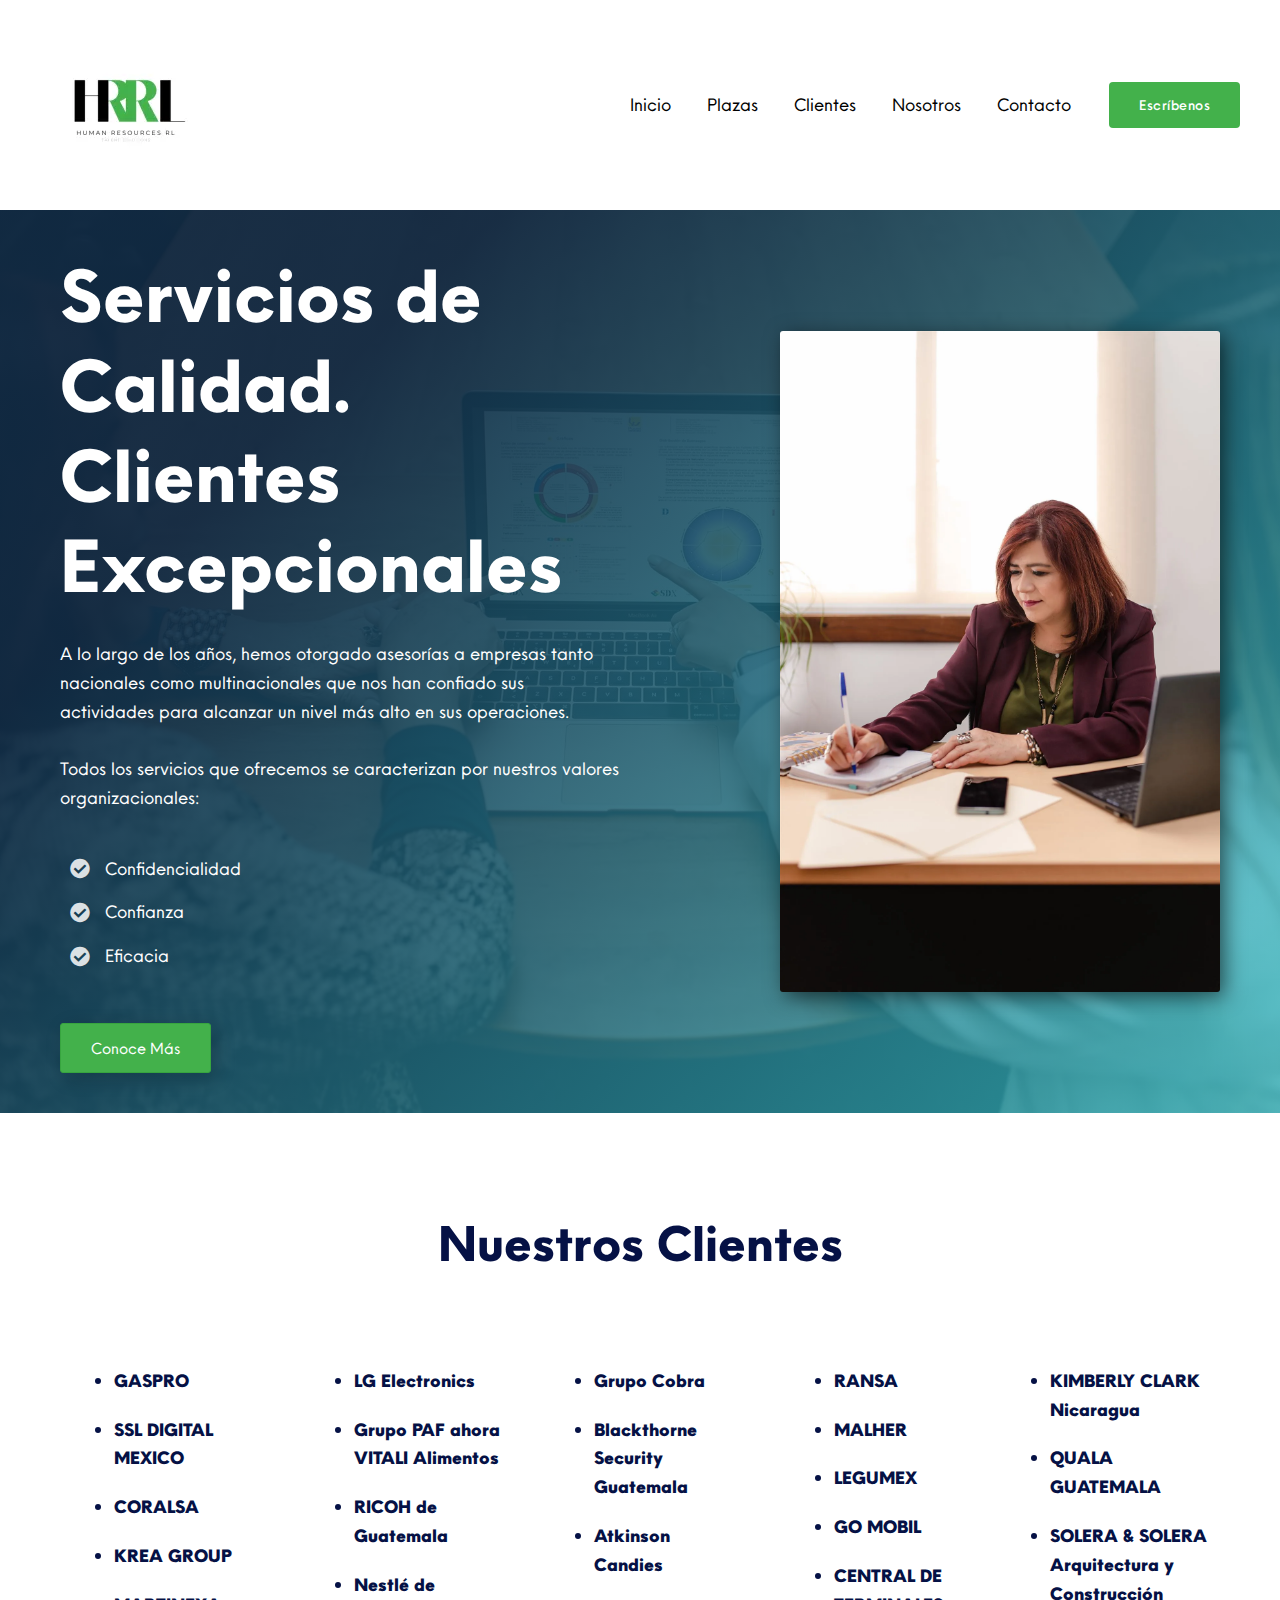
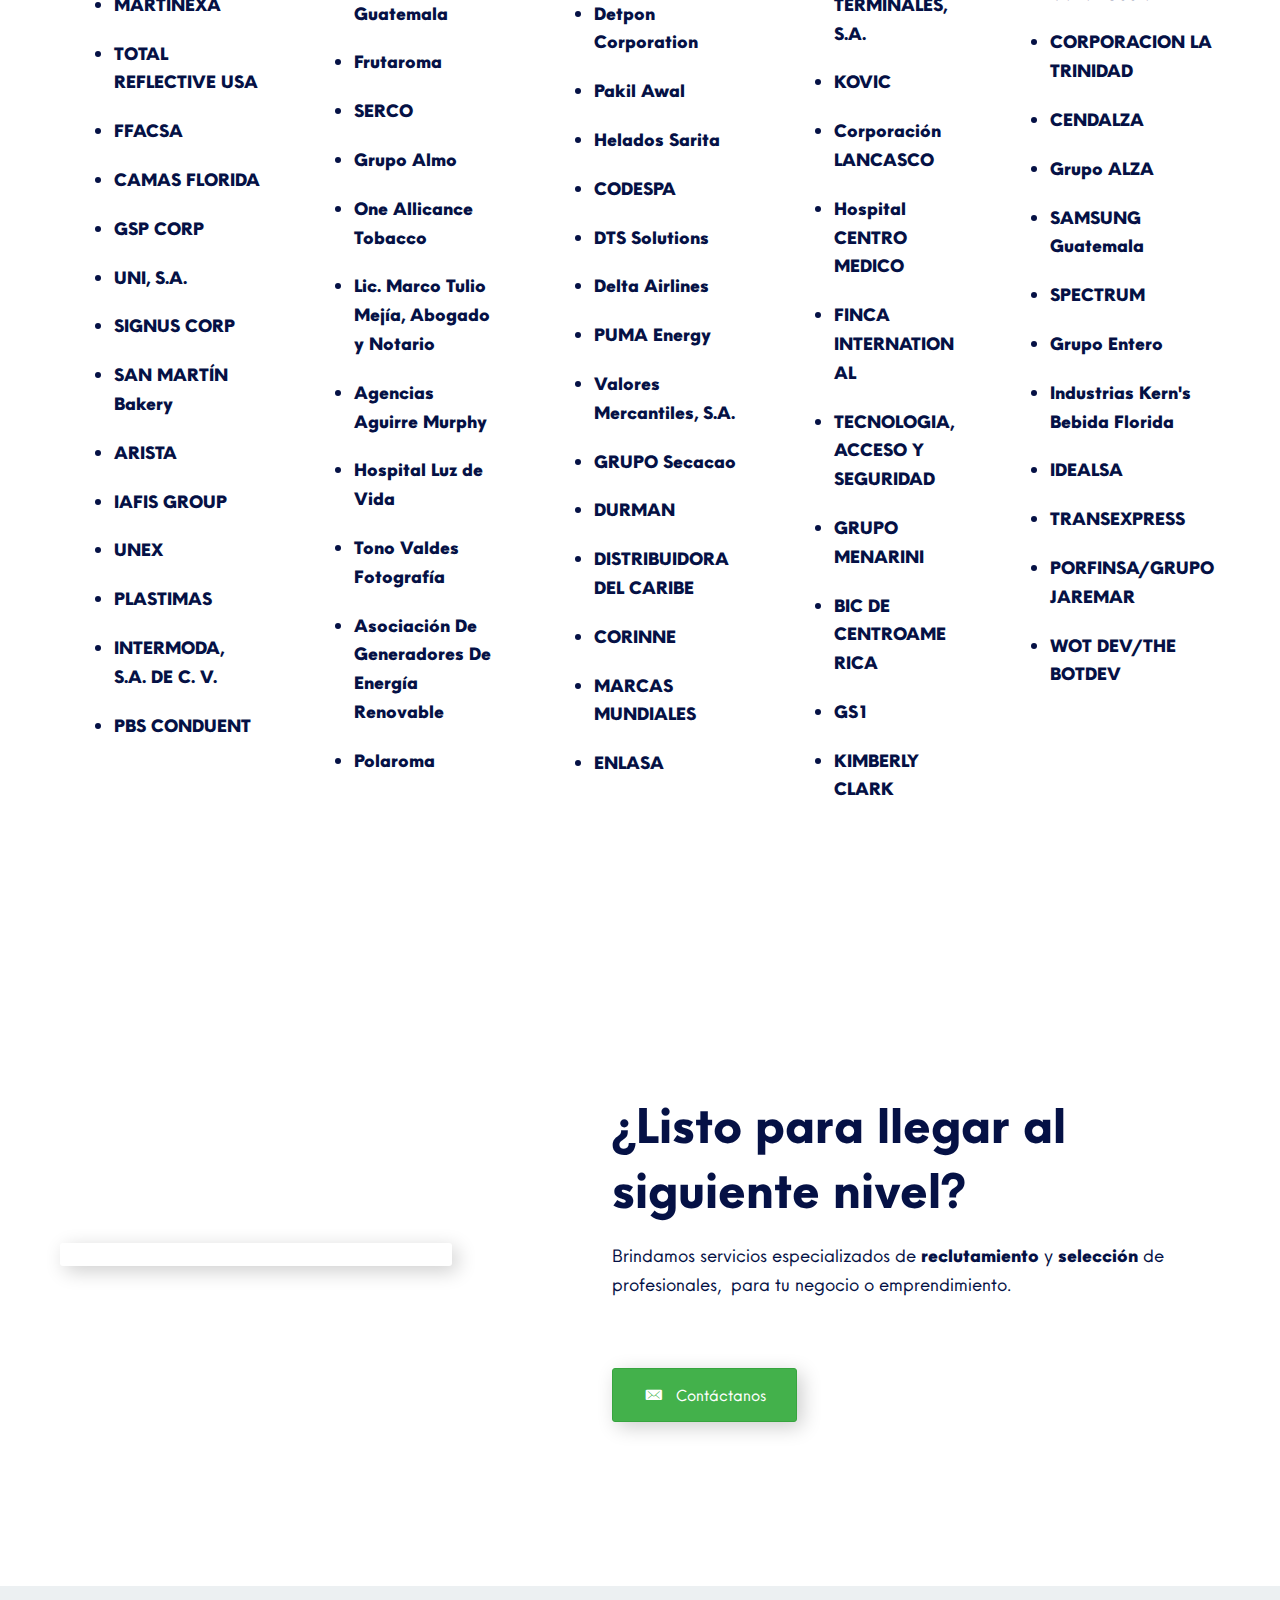
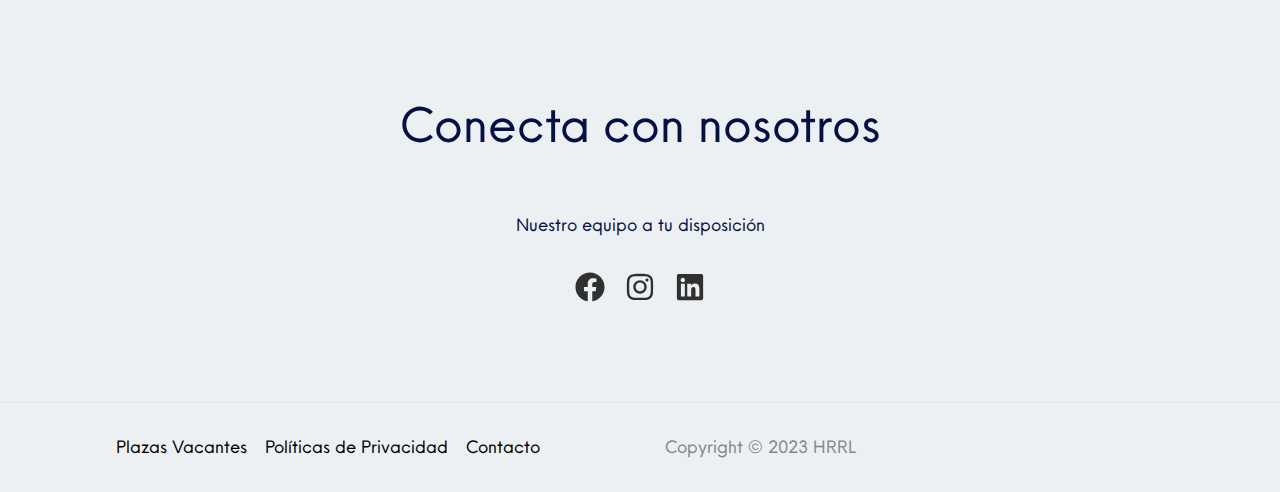
==== commit 97e43da5: "updates and tiitlte" ====
--- a/clientes/index.html
+++ b/clientes/index.html
@@ -1,13 +1,6 @@
 <!DOCTYPE html>
 <html lang="en-US">
 <head>
-	<!-- Google tag (gtag.js) -->
-<script async src="https://www.googletagmanager.com/gtag/js?id=G-BT4V4L9LHV"></script>
-<script>window.dataLayer = window.dataLayer || [];
-  function gtag(){dataLayer.push(arguments);}
-  gtag('js', new Date());
-
-  gtag('config', 'G-BT4V4L9LHV');</script>
 <meta charset="UTF-8">
 <meta name="viewport" content="width=device-width, initial-scale=1">
 	 <link rel="profile" href="https://gmpg.org/xfn/11"> 
@@ -81,9 +74,9 @@
 	background: none !important;
 	padding: 0 !important;
 }</style>
-	<link rel="stylesheet" id="astra-bb-builder-css" href="https://joseeruano.github.io/hrrl/wp-content/themes/astra/assets/css/minified/compatibility/page-builder/bb-plugin.min.css?ver=4.3.0" media="all">
-<link rel="stylesheet" id="astra-theme-css-css" href="https://joseeruano.github.io/hrrl/wp-content/themes/astra/assets/css/minified/frontend.min.css?ver=4.3.0" media="all">
-<style id="astra-theme-css-inline-css">.ast-no-sidebar .entry-content .alignfull {margin-left: calc( -50vw + 50%);margin-right: calc( -50vw + 50%);max-width: 100vw;width: 100vw;}.ast-no-sidebar .entry-content .alignwide {margin-left: calc(-41vw + 50%);margin-right: calc(-41vw + 50%);max-width: unset;width: unset;}.ast-no-sidebar .entry-content .alignfull .alignfull,.ast-no-sidebar .entry-content .alignfull .alignwide,.ast-no-sidebar .entry-content .alignwide .alignfull,.ast-no-sidebar .entry-content .alignwide .alignwide,.ast-no-sidebar .entry-content .wp-block-column .alignfull,.ast-no-sidebar .entry-content .wp-block-column .alignwide{width: 100%;margin-left: auto;margin-right: auto;}.wp-block-gallery,.blocks-gallery-grid {margin: 0;}.wp-block-separator {max-width: 100px;}.wp-block-separator.is-style-wide,.wp-block-separator.is-style-dots {max-width: none;}.entry-content .has-2-columns .wp-block-column:first-child {padding-right: 10px;}.entry-content .has-2-columns .wp-block-column:last-child {padding-left: 10px;}@media (max-width: 782px) {.entry-content .wp-block-columns .wp-block-column {flex-basis: 100%;}.entry-content .has-2-columns .wp-block-column:first-child {padding-right: 0;}.entry-content .has-2-columns .wp-block-column:last-child {padding-left: 0;}}body .entry-content .wp-block-latest-posts {margin-left: 0;}body .entry-content .wp-block-latest-posts li {list-style: none;}.ast-no-sidebar .ast-container .entry-content .wp-block-latest-posts {margin-left: 0;}.ast-header-break-point .entry-content .alignwide {margin-left: auto;margin-right: auto;}.entry-content .blocks-gallery-item img {margin-bottom: auto;}.wp-block-pullquote {border-top: 4px solid #555d66;border-bottom: 4px solid #555d66;color: #40464d;}:root{--ast-container-default-xlg-padding:6.67em;--ast-container-default-lg-padding:5.67em;--ast-container-default-slg-padding:4.34em;--ast-container-default-md-padding:3.34em;--ast-container-default-sm-padding:6.67em;--ast-container-default-xs-padding:2.4em;--ast-container-default-xxs-padding:1.4em;--ast-code-block-background:#EEEEEE;--ast-comment-inputs-background:#FAFAFA;}html{font-size:112.5%;}a,.page-title{color:#000000;}a:hover,a:focus{color:#43b14b;}body,button,input,select,textarea,.ast-button,.ast-custom-button{font-family:Neue Einstellung,Helvetica,Arial,sans-serif;font-weight:400;font-size:18px;font-size:1rem;line-height:1.6em;}blockquote{color:#000000;}h1,.entry-content h1,h2,.entry-content h2,h3,.entry-content h3,h4,.entry-content h4,h5,.entry-content h5,h6,.entry-content h6,.site-title,.site-title a{font-family:Neue Einstellung,Helvetica,Arial,sans-serif;font-weight:900;}.site-title{font-size:35px;font-size:1.9444444444444rem;display:none;}header .custom-logo-link img{max-width:174px;}.astra-logo-svg{width:174px;}.site-header .site-description{font-size:15px;font-size:0.83333333333333rem;display:none;}.entry-title{font-size:26px;font-size:1.4444444444444rem;}h1,.entry-content h1{font-size:75px;font-size:4.1666666666667rem;font-weight:900;font-family:Neue Einstellung,Helvetica,Arial,sans-serif;}h2,.entry-content h2{font-size:50px;font-size:2.7777777777778rem;font-weight:900;font-family:Neue Einstellung,Helvetica,Arial,sans-serif;}h3,.entry-content h3{font-size:32px;font-size:1.7777777777778rem;font-weight:900;font-family:Neue Einstellung,Helvetica,Arial,sans-serif;}h4,.entry-content h4{font-size:20px;font-size:1.1111111111111rem;font-weight:900;font-family:Neue Einstellung,Helvetica,Arial,sans-serif;}h5,.entry-content h5{font-size:18px;font-size:1rem;font-weight:900;font-family:Neue Einstellung,Helvetica,Arial,sans-serif;}h6,.entry-content h6{font-size:15px;font-size:0.83333333333333rem;font-weight:900;font-family:Neue Einstellung,Helvetica,Arial,sans-serif;}::selection{background-color:#43b14b;color:#000000;}body,h1,.entry-title a,.entry-content h1,h2,.entry-content h2,h3,.entry-content h3,h4,.entry-content h4,h5,.entry-content h5,h6,.entry-content h6{color:#051145;}.tagcloud a:hover,.tagcloud a:focus,.tagcloud a.current-item{color:#ffffff;border-color:#000000;background-color:#000000;}input:focus,input[type="text"]:focus,input[type="email"]:focus,input[type="url"]:focus,input[type="password"]:focus,input[type="reset"]:focus,input[type="search"]:focus,textarea:focus{border-color:#000000;}input[type="radio"]:checked,input[type=reset],input[type="checkbox"]:checked,input[type="checkbox"]:hover:checked,input[type="checkbox"]:focus:checked,input[type=range]::-webkit-slider-thumb{border-color:#000000;background-color:#000000;box-shadow:none;}.site-footer a:hover + .post-count,.site-footer a:focus + .post-count{background:#000000;border-color:#000000;}.single .nav-links .nav-previous,.single .nav-links .nav-next{color:#000000;}.entry-meta,.entry-meta *{line-height:1.45;color:#000000;}.entry-meta a:hover,.entry-meta a:hover *,.entry-meta a:focus,.entry-meta a:focus *,.page-links > .page-link,.page-links .page-link:hover,.post-navigation a:hover{color:#43b14b;}#cat option,.secondary .calendar_wrap thead a,.secondary .calendar_wrap thead a:visited{color:#000000;}.secondary .calendar_wrap #today,.ast-progress-val span{background:#000000;}.secondary a:hover + .post-count,.secondary a:focus + .post-count{background:#000000;border-color:#000000;}.calendar_wrap #today > a{color:#ffffff;}.page-links .page-link,.single .post-navigation a{color:#000000;}.widget-title,.widget .wp-block-heading{font-size:25px;font-size:1.3888888888889rem;color:#051145;}a:focus-visible,.ast-menu-toggle:focus-visible,.site .skip-link:focus-visible,.wp-block-loginout input:focus-visible,.wp-block-search.wp-block-search__button-inside .wp-block-search__inside-wrapper,.ast-header-navigation-arrow:focus-visible,.woocommerce .wc-proceed-to-checkout > .checkout-button:focus-visible,.woocommerce .woocommerce-MyAccount-navigation ul li a:focus-visible,.ast-orders-table__row .ast-orders-table__cell:focus-visible,.woocommerce .woocommerce-order-details .order-again > .button:focus-visible,.woocommerce .woocommerce-message a.button.wc-forward:focus-visible,.woocommerce #minus_qty:focus-visible,.woocommerce #plus_qty:focus-visible,a#ast-apply-coupon:focus-visible,.woocommerce .woocommerce-info a:focus-visible,.woocommerce .astra-shop-summary-wrap a:focus-visible,.woocommerce a.wc-forward:focus-visible,#ast-apply-coupon:focus-visible,.woocommerce-js .woocommerce-mini-cart-item a.remove:focus-visible{outline-style:dotted;outline-color:inherit;outline-width:thin;border-color:transparent;}input:focus,input[type="text"]:focus,input[type="email"]:focus,input[type="url"]:focus,input[type="password"]:focus,input[type="reset"]:focus,input[type="search"]:focus,input[type="number"]:focus,textarea:focus,.wp-block-search__input:focus,[data-section="section-header-mobile-trigger"] .ast-button-wrap .ast-mobile-menu-trigger-minimal:focus,.ast-mobile-popup-drawer.active .menu-toggle-close:focus,.woocommerce-ordering select.orderby:focus,#ast-scroll-top:focus,#coupon_code:focus,.woocommerce-page #comment:focus,.woocommerce #reviews #respond input#submit:focus,.woocommerce a.add_to_cart_button:focus,.woocommerce .button.single_add_to_cart_button:focus,.woocommerce .woocommerce-cart-form button:focus,.woocommerce .woocommerce-cart-form__cart-item .quantity .qty:focus,.woocommerce .woocommerce-billing-fields .woocommerce-billing-fields__field-wrapper .woocommerce-input-wrapper > .input-text:focus,.woocommerce #order_comments:focus,.woocommerce #place_order:focus,.woocommerce .woocommerce-address-fields .woocommerce-address-fields__field-wrapper .woocommerce-input-wrapper > .input-text:focus,.woocommerce .woocommerce-MyAccount-content form button:focus,.woocommerce .woocommerce-MyAccount-content .woocommerce-EditAccountForm .woocommerce-form-row .woocommerce-Input.input-text:focus,.woocommerce .ast-woocommerce-container .woocommerce-pagination ul.page-numbers li a:focus,body #content .woocommerce form .form-row .select2-container--default .select2-selection--single:focus,#ast-coupon-code:focus,.woocommerce.woocommerce-js .quantity input[type=number]:focus,.woocommerce-js .woocommerce-mini-cart-item .quantity input[type=number]:focus,.woocommerce p#ast-coupon-trigger:focus{border-style:dotted;border-color:inherit;border-width:thin;outline-color:transparent;}.ast-logo-title-inline .site-logo-img{padding-right:1em;}.site-logo-img img{ transition:all 0.2s linear;}.ast-page-builder-template .hentry {margin: 0;}.ast-page-builder-template .site-content > .ast-container {max-width: 100%;padding: 0;}.ast-page-builder-template .site-content #primary {padding: 0;margin: 0;}.ast-page-builder-template .no-results {text-align: center;margin: 4em auto;}.ast-page-builder-template .ast-pagination {padding: 2em;}.ast-page-builder-template .entry-header.ast-no-title.ast-no-thumbnail {margin-top: 0;}.ast-page-builder-template .entry-header.ast-header-without-markup {margin-top: 0;margin-bottom: 0;}.ast-page-builder-template .entry-header.ast-no-title.ast-no-meta {margin-bottom: 0;}.ast-page-builder-template.single .post-navigation {padding-bottom: 2em;}.ast-page-builder-template.single-post .site-content > .ast-container {max-width: 100%;}.ast-page-builder-template .entry-header {margin-top: 4em;margin-left: auto;margin-right: auto;padding-left: 20px;padding-right: 20px;}.single.ast-page-builder-template .entry-header {padding-left: 20px;padding-right: 20px;}.ast-page-builder-template .ast-archive-description {margin: 4em auto 0;padding-left: 20px;padding-right: 20px;}.ast-page-builder-template.ast-no-sidebar .entry-content .alignwide {margin-left: 0;margin-right: 0;}.ast-header-break-point #ast-desktop-header{display:none;}@media (min-width:921px){#ast-mobile-header{display:none;}}.wp-block-buttons.aligncenter{justify-content:center;}@media (min-width:1200px){.wp-block-group .has-background{padding:20px;}}@media (min-width:1200px){.ast-no-sidebar.ast-separate-container .entry-content .wp-block-group.alignwide,.ast-no-sidebar.ast-separate-container .entry-content .wp-block-cover.alignwide{margin-left:-20px;margin-right:-20px;padding-left:20px;padding-right:20px;}.ast-no-sidebar.ast-separate-container .entry-content .wp-block-cover.alignfull,.ast-no-sidebar.ast-separate-container .entry-content .wp-block-group.alignfull{margin-left:-6.67em;margin-right:-6.67em;padding-left:6.67em;padding-right:6.67em;}}@media (min-width:1200px){.wp-block-cover-image.alignwide .wp-block-cover__inner-container,.wp-block-cover.alignwide .wp-block-cover__inner-container,.wp-block-cover-image.alignfull .wp-block-cover__inner-container,.wp-block-cover.alignfull .wp-block-cover__inner-container{width:100%;}}.wp-block-image.aligncenter{margin-left:auto;margin-right:auto;}.wp-block-table.aligncenter{margin-left:auto;margin-right:auto;}@media (max-width:921px){.ast-separate-container #primary,.ast-separate-container #secondary{padding:1.5em 0;}#primary,#secondary{padding:1.5em 0;margin:0;}.ast-left-sidebar #content > .ast-container{display:flex;flex-direction:column-reverse;width:100%;}.ast-separate-container .ast-article-post,.ast-separate-container .ast-article-single{padding:1.5em 2.14em;}.ast-author-box img.avatar{margin:20px 0 0 0;}}@media (min-width:922px){.ast-separate-container.ast-right-sidebar #primary,.ast-separate-container.ast-left-sidebar #primary{border:0;}.search-no-results.ast-separate-container #primary{margin-bottom:4em;}}.wp-block-button .wp-block-button__link{color:#ffffff;}.wp-block-button .wp-block-button__link:hover,.wp-block-button .wp-block-button__link:focus{color:#ffffff;background-color:#43b14b;border-color:#43b14b;}.wp-block-button .wp-block-button__link{border-style:solid;border-top-width:0px;border-right-width:0px;border-left-width:0px;border-bottom-width:0px;border-color:#43b14b;background-color:#43b14b;color:#ffffff;font-family:inherit;font-weight:500;line-height:1em;letter-spacing:0.5px;font-size:14px;font-size:0.77777777777778rem;border-top-left-radius:4px;border-top-right-radius:4px;border-bottom-right-radius:4px;border-bottom-left-radius:4px;padding-top:16px;padding-right:30px;padding-bottom:16px;padding-left:30px;}.menu-toggle,button,.ast-button,.ast-custom-button,.button,input#submit,input[type="button"],input[type="submit"],input[type="reset"]{border-style:solid;border-top-width:0px;border-right-width:0px;border-left-width:0px;border-bottom-width:0px;color:#ffffff;border-color:#43b14b;background-color:#43b14b;padding-top:16px;padding-right:30px;padding-bottom:16px;padding-left:30px;font-family:inherit;font-weight:500;font-size:14px;font-size:0.77777777777778rem;line-height:1em;letter-spacing:0.5px;border-top-left-radius:4px;border-top-right-radius:4px;border-bottom-right-radius:4px;border-bottom-left-radius:4px;}button:focus,.menu-toggle:hover,button:hover,.ast-button:hover,.ast-custom-button:hover .button:hover,.ast-custom-button:hover ,input[type=reset]:hover,input[type=reset]:focus,input#submit:hover,input#submit:focus,input[type="button"]:hover,input[type="button"]:focus,input[type="submit"]:hover,input[type="submit"]:focus{color:#ffffff;background-color:#43b14b;border-color:#43b14b;}@media (max-width:921px){.ast-mobile-header-stack .main-header-bar .ast-search-menu-icon{display:inline-block;}.ast-header-break-point.ast-header-custom-item-outside .ast-mobile-header-stack .main-header-bar .ast-search-icon{margin:0;}.ast-comment-avatar-wrap img{max-width:2.5em;}.ast-separate-container .ast-comment-list li.depth-1{padding:1.5em 2.14em;}.ast-separate-container .comment-respond{padding:2em 2.14em;}.ast-comment-meta{padding:0 1.8888em 1.3333em;}}@media (min-width:544px){.ast-container{max-width:100%;}}@media (max-width:544px){.ast-separate-container .ast-article-post,.ast-separate-container .ast-article-single,.ast-separate-container .comments-title,.ast-separate-container .ast-archive-description{padding:1.5em 1em;}.ast-separate-container #content .ast-container{padding-left:0.54em;padding-right:0.54em;}.ast-separate-container .ast-comment-list li.depth-1{padding:1.5em 1em;margin-bottom:1.5em;}.ast-separate-container .ast-comment-list .bypostauthor{padding:.5em;}.ast-search-menu-icon.ast-dropdown-active .search-field{width:170px;}}.ast-no-sidebar.ast-separate-container .entry-content .alignfull {margin-left: -6.67em;margin-right: -6.67em;width: auto;}@media (max-width: 1200px) {.ast-no-sidebar.ast-separate-container .entry-content .alignfull {margin-left: -2.4em;margin-right: -2.4em;}}@media (max-width: 768px) {.ast-no-sidebar.ast-separate-container .entry-content .alignfull {margin-left: -2.14em;margin-right: -2.14em;}}@media (max-width: 544px) {.ast-no-sidebar.ast-separate-container .entry-content .alignfull {margin-left: -1em;margin-right: -1em;}}.ast-no-sidebar.ast-separate-container .entry-content .alignwide {margin-left: -20px;margin-right: -20px;}.ast-no-sidebar.ast-separate-container .entry-content .wp-block-column .alignfull,.ast-no-sidebar.ast-separate-container .entry-content .wp-block-column .alignwide {margin-left: auto;margin-right: auto;width: 100%;}@media (max-width:921px){.site-title{display:none;}.site-header .site-description{display:none;}.entry-title{font-size:30px;}h1,.entry-content h1{font-size:45px;}h2,.entry-content h2{font-size:32px;}h3,.entry-content h3{font-size:25px;}}@media (max-width:544px){.site-title{display:none;}.site-header .site-description{display:none;}.entry-title{font-size:30px;}h1,.entry-content h1{font-size:30px;}h2,.entry-content h2{font-size:23px;}h3,.entry-content h3{font-size:20px;}header .custom-logo-link img,.ast-header-break-point .site-branding img,.ast-header-break-point .custom-logo-link img{max-width:116px;}.astra-logo-svg{width:116px;}.ast-header-break-point .site-logo-img .custom-mobile-logo-link img{max-width:116px;}}@media (max-width:921px){html{font-size:102.6%;}}@media (max-width:544px){html{font-size:102.6%;}}@media (min-width:922px){.ast-container{max-width:1240px;}}@font-face {font-family: "Astra";src: url(https://joseeruano.github.io/hrrl/wp-content/themes/astra/assets/fonts/astra.woff) format("woff"),url(https://joseeruano.github.io/hrrl/wp-content/themes/astra/assets/fonts/astra.ttf) format("truetype"),url(https://joseeruano.github.io/hrrl/wp-content/themes/astra/assets/fonts/astra.svg#astra) format("svg");font-weight: normal;font-style: normal;font-display: fallback;}@media (min-width:922px){.main-header-menu .sub-menu .menu-item.ast-left-align-sub-menu:hover > .sub-menu,.main-header-menu .sub-menu .menu-item.ast-left-align-sub-menu.focus > .sub-menu{margin-left:-0px;}}.astra-icon-down_arrow::after {content: "\e900";font-family: Astra;}.astra-icon-close::after {content: "\e5cd";font-family: Astra;}.astra-icon-drag_handle::after {content: "\e25d";font-family: Astra;}.astra-icon-format_align_justify::after {content: "\e235";font-family: Astra;}.astra-icon-menu::after {content: "\e5d2";font-family: Astra;}.astra-icon-reorder::after {content: "\e8fe";font-family: Astra;}.astra-icon-search::after {content: "\e8b6";font-family: Astra;}.astra-icon-zoom_in::after {content: "\e56b";font-family: Astra;}.astra-icon-check-circle::after {content: "\e901";font-family: Astra;}.astra-icon-shopping-cart::after {content: "\f07a";font-family: Astra;}.astra-icon-shopping-bag::after {content: "\f290";font-family: Astra;}.astra-icon-shopping-basket::after {content: "\f291";font-family: Astra;}.astra-icon-circle-o::after {content: "\e903";font-family: Astra;}.astra-icon-certificate::after {content: "\e902";font-family: Astra;}blockquote {padding: 1.2em;}:root .has-ast-global-color-0-color{color:var(--ast-global-color-0);}:root .has-ast-global-color-0-background-color{background-color:var(--ast-global-color-0);}:root .wp-block-button .has-ast-global-color-0-color{color:var(--ast-global-color-0);}:root .wp-block-button .has-ast-global-color-0-background-color{background-color:var(--ast-global-color-0);}:root .has-ast-global-color-1-color{color:var(--ast-global-color-1);}:root .has-ast-global-color-1-background-color{background-color:var(--ast-global-color-1);}:root .wp-block-button .has-ast-global-color-1-color{color:var(--ast-global-color-1);}:root .wp-block-button .has-ast-global-color-1-background-color{background-color:var(--ast-global-color-1);}:root .has-ast-global-color-2-color{color:var(--ast-global-color-2);}:root .has-ast-global-color-2-background-color{background-color:var(--ast-global-color-2);}:root .wp-block-button .has-ast-global-color-2-color{color:var(--ast-global-color-2);}:root .wp-block-button .has-ast-global-color-2-background-color{background-color:var(--ast-global-color-2);}:root .has-ast-global-color-3-color{color:var(--ast-global-color-3);}:root .has-ast-global-color-3-background-color{background-color:var(--ast-global-color-3);}:root .wp-block-button .has-ast-global-color-3-color{color:var(--ast-global-color-3);}:root .wp-block-button .has-ast-global-color-3-background-color{background-color:var(--ast-global-color-3);}:root .has-ast-global-color-4-color{color:var(--ast-global-color-4);}:root .has-ast-global-color-4-background-color{background-color:var(--ast-global-color-4);}:root .wp-block-button .has-ast-global-color-4-color{color:var(--ast-global-color-4);}:root .wp-block-button .has-ast-global-color-4-background-color{background-color:var(--ast-global-color-4);}:root .has-ast-global-color-5-color{color:var(--ast-global-color-5);}:root .has-ast-global-color-5-background-color{background-color:var(--ast-global-color-5);}:root .wp-block-button .has-ast-global-color-5-color{color:var(--ast-global-color-5);}:root .wp-block-button .has-ast-global-color-5-background-color{background-color:var(--ast-global-color-5);}:root .has-ast-global-color-6-color{color:var(--ast-global-color-6);}:root .has-ast-global-color-6-background-color{background-color:var(--ast-global-color-6);}:root .wp-block-button .has-ast-global-color-6-color{color:var(--ast-global-color-6);}:root .wp-block-button .has-ast-global-color-6-background-color{background-color:var(--ast-global-color-6);}:root .has-ast-global-color-7-color{color:var(--ast-global-color-7);}:root .has-ast-global-color-7-background-color{background-color:var(--ast-global-color-7);}:root .wp-block-button .has-ast-global-color-7-color{color:var(--ast-global-color-7);}:root .wp-block-button .has-ast-global-color-7-background-color{background-color:var(--ast-global-color-7);}:root .has-ast-global-color-8-color{color:var(--ast-global-color-8);}:root .has-ast-global-color-8-background-color{background-color:var(--ast-global-color-8);}:root .wp-block-button .has-ast-global-color-8-color{color:var(--ast-global-color-8);}:root .wp-block-button .has-ast-global-color-8-background-color{background-color:var(--ast-global-color-8);}:root{--ast-global-color-0:#0170B9;--ast-global-color-1:#3a3a3a;--ast-global-color-2:#3a3a3a;--ast-global-color-3:#4B4F58;--ast-global-color-4:#F5F5F5;--ast-global-color-5:#FFFFFF;--ast-global-color-6:#F2F5F7;--ast-global-color-7:#424242;--ast-global-color-8:#000000;}:root {--ast-border-color : #dddddd;}.ast-single-entry-banner {-js-display: flex;display: flex;flex-direction: column;justify-content: center;text-align: center;position: relative;background: #eeeeee;}.ast-single-entry-banner[data-banner-layout="layout-1"] {max-width: 1200px;background: inherit;padding: 20px 0;}.ast-single-entry-banner[data-banner-width-type="custom"] {margin: 0 auto;width: 100%;}.ast-single-entry-banner + .site-content .entry-header {margin-bottom: 0;}header.entry-header .entry-title{font-size:32px;font-size:1.7777777777778rem;}header.entry-header > *:not(:last-child){margin-bottom:10px;}@media (max-width:921px){header.entry-header .entry-title{font-size:40px;font-size:2.2222222222222rem;}}@media (max-width:544px){header.entry-header .entry-title{font-size:26px;font-size:1.4444444444444rem;}}.ast-archive-entry-banner {-js-display: flex;display: flex;flex-direction: column;justify-content: center;text-align: center;position: relative;background: #eeeeee;}.ast-archive-entry-banner[data-banner-width-type="custom"] {margin: 0 auto;width: 100%;}.ast-archive-entry-banner[data-banner-layout="layout-1"] {background: inherit;padding: 20px 0;text-align: left;}body.archive .ast-archive-description{max-width:1200px;width:100%;text-align:left;padding-top:3em;padding-right:3em;padding-bottom:3em;padding-left:3em;}body.archive .ast-archive-description .ast-archive-title,body.archive .ast-archive-description .ast-archive-title *{font-size:26px;font-size:1.4444444444444rem;}body.archive .ast-archive-description > *:not(:last-child){margin-bottom:10px;}@media (max-width:921px){body.archive .ast-archive-description{text-align:left;}}@media (max-width:544px){body.archive .ast-archive-description{text-align:left;}}.ast-breadcrumbs .trail-browse,.ast-breadcrumbs .trail-items,.ast-breadcrumbs .trail-items li{display:inline-block;margin:0;padding:0;border:none;background:inherit;text-indent:0;text-decoration:none;}.ast-breadcrumbs .trail-browse{font-size:inherit;font-style:inherit;font-weight:inherit;color:inherit;}.ast-breadcrumbs .trail-items{list-style:none;}.trail-items li::after{padding:0 0.3em;content:"\00bb";}.trail-items li:last-of-type::after{display:none;}h1,.entry-content h1,h2,.entry-content h2,h3,.entry-content h3,h4,.entry-content h4,h5,.entry-content h5,h6,.entry-content h6{color:#051145;}@media (max-width:921px){.ast-builder-grid-row-container.ast-builder-grid-row-tablet-3-firstrow .ast-builder-grid-row > *:first-child,.ast-builder-grid-row-container.ast-builder-grid-row-tablet-3-lastrow .ast-builder-grid-row > *:last-child{grid-column:1 / -1;}}@media (max-width:544px){.ast-builder-grid-row-container.ast-builder-grid-row-mobile-3-firstrow .ast-builder-grid-row > *:first-child,.ast-builder-grid-row-container.ast-builder-grid-row-mobile-3-lastrow .ast-builder-grid-row > *:last-child{grid-column:1 / -1;}}.ast-builder-layout-element[data-section="title_tagline"]{display:flex;}@media (max-width:921px){.ast-header-break-point .ast-builder-layout-element[data-section="title_tagline"]{display:flex;}}@media (max-width:544px){.ast-header-break-point .ast-builder-layout-element[data-section="title_tagline"]{display:flex;}}[data-section*="section-hb-button-"] .menu-link{display:none;}.ast-header-button-1[data-section*="section-hb-button-"] .ast-builder-button-wrap .ast-custom-button{line-height:1em;}.ast-header-button-1[data-section="section-hb-button-1"]{display:flex;}@media (max-width:921px){.ast-header-break-point .ast-header-button-1[data-section="section-hb-button-1"]{display:flex;}}@media (max-width:544px){.ast-header-break-point .ast-header-button-1[data-section="section-hb-button-1"]{display:flex;}}.ast-builder-menu-1{font-family:inherit;font-weight:inherit;}.ast-builder-menu-1 .sub-menu,.ast-builder-menu-1 .inline-on-mobile .sub-menu{border-top-width:2px;border-bottom-width:0;border-right-width:0;border-left-width:0;border-color:#43b14b;border-style:solid;}.ast-builder-menu-1 .main-header-menu > .menu-item > .sub-menu,.ast-builder-menu-1 .main-header-menu > .menu-item > .astra-full-megamenu-wrapper{margin-top:0;}.ast-desktop .ast-builder-menu-1 .main-header-menu > .menu-item > .sub-menu:before,.ast-desktop .ast-builder-menu-1 .main-header-menu > .menu-item > .astra-full-megamenu-wrapper:before{height:calc( 0px + 5px );}.ast-desktop .ast-builder-menu-1 .menu-item .sub-menu .menu-link{border-style:none;}@media (max-width:921px){.ast-header-break-point .ast-builder-menu-1 .menu-item.menu-item-has-children > .ast-menu-toggle{top:0;}.ast-builder-menu-1 .inline-on-mobile .menu-item.menu-item-has-children > .ast-menu-toggle{right:-15px;}.ast-builder-menu-1 .menu-item-has-children > .menu-link:after{content:unset;}.ast-builder-menu-1 .main-header-menu > .menu-item > .sub-menu,.ast-builder-menu-1 .main-header-menu > .menu-item > .astra-full-megamenu-wrapper{margin-top:0;}}@media (max-width:544px){.ast-header-break-point .ast-builder-menu-1 .menu-item.menu-item-has-children > .ast-menu-toggle{top:0;}.ast-builder-menu-1 .main-header-menu > .menu-item > .sub-menu,.ast-builder-menu-1 .main-header-menu > .menu-item > .astra-full-megamenu-wrapper{margin-top:0;}}.ast-builder-menu-1{display:flex;}@media (max-width:921px){.ast-header-break-point .ast-builder-menu-1{display:flex;}}@media (max-width:544px){.ast-header-break-point .ast-builder-menu-1{display:flex;}}.site-below-footer-wrap{padding-top:20px;padding-bottom:20px;}.site-below-footer-wrap[data-section="section-below-footer-builder"]{background-color:#ecf0f2;;background-image:none;;min-height:80px;border-style:solid;border-width:0px;border-top-width:1px;border-top-color:#e1e4e6;}.site-below-footer-wrap[data-section="section-below-footer-builder"] .ast-builder-grid-row{max-width:1200px;margin-left:auto;margin-right:auto;}.site-below-footer-wrap[data-section="section-below-footer-builder"] .ast-builder-grid-row,.site-below-footer-wrap[data-section="section-below-footer-builder"] .site-footer-section{align-items:flex-start;}.site-below-footer-wrap[data-section="section-below-footer-builder"].ast-footer-row-inline .site-footer-section{display:flex;margin-bottom:0;}.ast-builder-grid-row-2-equal .ast-builder-grid-row{grid-template-columns:repeat( 2,1fr );}@media (max-width:921px){.site-below-footer-wrap[data-section="section-below-footer-builder"].ast-footer-row-tablet-inline .site-footer-section{display:flex;margin-bottom:0;}.site-below-footer-wrap[data-section="section-below-footer-builder"].ast-footer-row-tablet-stack .site-footer-section{display:block;margin-bottom:10px;}.ast-builder-grid-row-container.ast-builder-grid-row-tablet-2-equal .ast-builder-grid-row{grid-template-columns:repeat( 2,1fr );}}@media (max-width:544px){.site-below-footer-wrap[data-section="section-below-footer-builder"].ast-footer-row-mobile-inline .site-footer-section{display:flex;margin-bottom:0;}.site-below-footer-wrap[data-section="section-below-footer-builder"].ast-footer-row-mobile-stack .site-footer-section{display:block;margin-bottom:10px;}.ast-builder-grid-row-container.ast-builder-grid-row-mobile-full .ast-builder-grid-row{grid-template-columns:1fr;}}.site-below-footer-wrap[data-section="section-below-footer-builder"]{padding-top:30px;padding-bottom:30px;padding-left:30px;padding-right:30px;}.site-below-footer-wrap[data-section="section-below-footer-builder"]{display:grid;}@media (max-width:921px){.ast-header-break-point .site-below-footer-wrap[data-section="section-below-footer-builder"]{display:grid;}}@media (max-width:544px){.ast-header-break-point .site-below-footer-wrap[data-section="section-below-footer-builder"]{display:grid;}}.ast-footer-copyright{text-align:left;}.ast-footer-copyright {color:#868686;}@media (max-width:921px){.ast-footer-copyright{text-align:left;}}@media (max-width:544px){.ast-footer-copyright{text-align:center;}}.ast-footer-copyright.ast-builder-layout-element{display:flex;}@media (max-width:921px){.ast-header-break-point .ast-footer-copyright.ast-builder-layout-element{display:flex;}}@media (max-width:544px){.ast-header-break-point .ast-footer-copyright.ast-builder-layout-element{display:flex;}}.ast-social-stack-desktop .ast-builder-social-element,.ast-social-stack-tablet .ast-builder-social-element,.ast-social-stack-mobile .ast-builder-social-element {margin-top: 6px;margin-bottom: 6px;}.social-show-label-true .ast-builder-social-element {width: auto;padding: 0 0.4em;}[data-section^="section-fb-social-icons-"] .footer-social-inner-wrap {text-align: center;}.ast-footer-social-wrap {width: 100%;}.ast-footer-social-wrap .ast-builder-social-element:first-child {margin-left: 0;}.ast-footer-social-wrap .ast-builder-social-element:last-child {margin-right: 0;}.ast-header-social-wrap .ast-builder-social-element:first-child {margin-left: 0;}.ast-header-social-wrap .ast-builder-social-element:last-child {margin-right: 0;}.ast-builder-social-element {line-height: 1;color: #3a3a3a;background: transparent;vertical-align: middle;transition: all 0.01s;margin-left: 6px;margin-right: 6px;justify-content: center;align-items: center;}.ast-builder-social-element {line-height: 1;color: #3a3a3a;background: transparent;vertical-align: middle;transition: all 0.01s;margin-left: 6px;margin-right: 6px;justify-content: center;align-items: center;}.ast-builder-social-element .social-item-label {padding-left: 6px;}.ast-footer-social-1-wrap .ast-builder-social-element{margin-left:10px;margin-right:10px;}.ast-footer-social-1-wrap .ast-builder-social-element svg{width:30px;height:30px;}.ast-footer-social-1-wrap .ast-social-color-type-custom svg{fill:#303030;}.ast-footer-social-1-wrap .ast-social-color-type-custom .ast-builder-social-element:hover{color:#1c7261;}.ast-footer-social-1-wrap .ast-social-color-type-custom .ast-builder-social-element:hover svg{fill:#1c7261;}.ast-footer-social-1-wrap .ast-social-color-type-custom .social-item-label{color:#303030;}.ast-footer-social-1-wrap .ast-builder-social-element:hover .social-item-label{color:#1c7261;}[data-section="section-fb-social-icons-1"] .footer-social-inner-wrap{text-align:center;}@media (max-width:921px){[data-section="section-fb-social-icons-1"] .footer-social-inner-wrap{text-align:center;}}@media (max-width:544px){.ast-footer-social-1-wrap .ast-builder-social-element svg{width:30px;height:30px;}[data-section="section-fb-social-icons-1"] .footer-social-inner-wrap{text-align:center;}}.ast-builder-layout-element[data-section="section-fb-social-icons-1"]{display:flex;}@media (max-width:921px){.ast-header-break-point .ast-builder-layout-element[data-section="section-fb-social-icons-1"]{display:flex;}}@media (max-width:544px){.ast-header-break-point .ast-builder-layout-element[data-section="section-fb-social-icons-1"]{display:flex;}}.site-primary-footer-wrap{padding-top:45px;padding-bottom:45px;}.site-primary-footer-wrap[data-section="section-primary-footer-builder"]{background-color:#ecf0f2;;background-image:none;;}.site-primary-footer-wrap[data-section="section-primary-footer-builder"] .ast-builder-grid-row{max-width:1200px;margin-left:auto;margin-right:auto;}.site-primary-footer-wrap[data-section="section-primary-footer-builder"] .ast-builder-grid-row,.site-primary-footer-wrap[data-section="section-primary-footer-builder"] .site-footer-section{align-items:flex-start;}.site-primary-footer-wrap[data-section="section-primary-footer-builder"].ast-footer-row-inline .site-footer-section{display:flex;margin-bottom:0;}.ast-builder-grid-row-3-cwide .ast-builder-grid-row{grid-template-columns:1fr 3fr 1fr;}@media (max-width:921px){.site-primary-footer-wrap[data-section="section-primary-footer-builder"].ast-footer-row-tablet-inline .site-footer-section{display:flex;margin-bottom:0;}.site-primary-footer-wrap[data-section="section-primary-footer-builder"].ast-footer-row-tablet-stack .site-footer-section{display:block;margin-bottom:10px;}.ast-builder-grid-row-container.ast-builder-grid-row-tablet-full .ast-builder-grid-row{grid-template-columns:1fr;}}@media (max-width:544px){.site-primary-footer-wrap[data-section="section-primary-footer-builder"].ast-footer-row-mobile-inline .site-footer-section{display:flex;margin-bottom:0;}.site-primary-footer-wrap[data-section="section-primary-footer-builder"].ast-footer-row-mobile-stack .site-footer-section{display:block;margin-bottom:10px;}.ast-builder-grid-row-container.ast-builder-grid-row-mobile-full .ast-builder-grid-row{grid-template-columns:1fr;}}.site-primary-footer-wrap[data-section="section-primary-footer-builder"]{padding-top:100px;padding-bottom:100px;padding-left:30px;padding-right:30px;}@media (max-width:921px){.site-primary-footer-wrap[data-section="section-primary-footer-builder"]{padding-top:50px;padding-bottom:30px;padding-left:25px;padding-right:25px;}}@media (max-width:544px){.site-primary-footer-wrap[data-section="section-primary-footer-builder"]{padding-top:50px;padding-bottom:30px;padding-left:20px;padding-right:20px;}}.site-primary-footer-wrap[data-section="section-primary-footer-builder"]{display:grid;}@media (max-width:921px){.ast-header-break-point .site-primary-footer-wrap[data-section="section-primary-footer-builder"]{display:grid;}}@media (max-width:544px){.ast-header-break-point .site-primary-footer-wrap[data-section="section-primary-footer-builder"]{display:grid;}}.footer-widget-area[data-section="sidebar-widgets-footer-widget-1"] .footer-widget-area-inner{text-align:center;}@media (max-width:921px){.footer-widget-area[data-section="sidebar-widgets-footer-widget-1"] .footer-widget-area-inner{text-align:center;}}@media (max-width:544px){.footer-widget-area[data-section="sidebar-widgets-footer-widget-1"] .footer-widget-area-inner{text-align:center;}}.footer-widget-area[data-section="sidebar-widgets-footer-widget-1"] .widget-title{font-size:50px;font-size:2.7777777777778rem;}.footer-widget-area[data-section="sidebar-widgets-footer-widget-1"]{display:block;}@media (max-width:921px){.ast-header-break-point .footer-widget-area[data-section="sidebar-widgets-footer-widget-1"]{display:block;}}@media (max-width:544px){.ast-header-break-point .footer-widget-area[data-section="sidebar-widgets-footer-widget-1"]{display:block;}}.ast-header-break-point .main-header-bar{border-bottom-width:0;}@media (min-width:922px){.main-header-bar{border-bottom-width:0;}}.main-header-menu .menu-item, #astra-footer-menu .menu-item, .main-header-bar .ast-masthead-custom-menu-items{-js-display:flex;display:flex;-webkit-box-pack:center;-webkit-justify-content:center;-moz-box-pack:center;-ms-flex-pack:center;justify-content:center;-webkit-box-orient:vertical;-webkit-box-direction:normal;-webkit-flex-direction:column;-moz-box-orient:vertical;-moz-box-direction:normal;-ms-flex-direction:column;flex-direction:column;}.main-header-menu > .menu-item > .menu-link, #astra-footer-menu > .menu-item > .menu-link{height:100%;-webkit-box-align:center;-webkit-align-items:center;-moz-box-align:center;-ms-flex-align:center;align-items:center;-js-display:flex;display:flex;}.main-header-menu .sub-menu .menu-item.menu-item-has-children > .menu-link:after{position:absolute;right:1em;top:50%;transform:translate(0,-50%) rotate(270deg);}.ast-header-break-point .main-header-bar .main-header-bar-navigation .page_item_has_children > .ast-menu-toggle::before, .ast-header-break-point .main-header-bar .main-header-bar-navigation .menu-item-has-children > .ast-menu-toggle::before, .ast-mobile-popup-drawer .main-header-bar-navigation .menu-item-has-children>.ast-menu-toggle::before, .ast-header-break-point .ast-mobile-header-wrap .main-header-bar-navigation .menu-item-has-children > .ast-menu-toggle::before{font-weight:bold;content:"\e900";font-family:Astra;text-decoration:inherit;display:inline-block;}.ast-header-break-point .main-navigation ul.sub-menu .menu-item .menu-link:before{content:"\e900";font-family:Astra;font-size:.65em;text-decoration:inherit;display:inline-block;transform:translate(0, -2px) rotateZ(270deg);margin-right:5px;}.widget_search .search-form:after{font-family:Astra;font-size:1.2em;font-weight:normal;content:"\e8b6";position:absolute;top:50%;right:15px;transform:translate(0, -50%);}.astra-search-icon::before{content:"\e8b6";font-family:Astra;font-style:normal;font-weight:normal;text-decoration:inherit;text-align:center;-webkit-font-smoothing:antialiased;-moz-osx-font-smoothing:grayscale;z-index:3;}.main-header-bar .main-header-bar-navigation .page_item_has_children > a:after, .main-header-bar .main-header-bar-navigation .menu-item-has-children > a:after, .menu-item-has-children .ast-header-navigation-arrow:after{content:"\e900";display:inline-block;font-family:Astra;font-size:.6rem;font-weight:bold;text-rendering:auto;-webkit-font-smoothing:antialiased;-moz-osx-font-smoothing:grayscale;margin-left:10px;line-height:normal;}.menu-item-has-children .sub-menu .ast-header-navigation-arrow:after{margin-left:0;}.ast-mobile-popup-drawer .main-header-bar-navigation .ast-submenu-expanded>.ast-menu-toggle::before{transform:rotateX(180deg);}.ast-header-break-point .main-header-bar-navigation .menu-item-has-children > .menu-link:after{display:none;}.ast-separate-container .blog-layout-1, .ast-separate-container .blog-layout-2, .ast-separate-container .blog-layout-3{background-color:transparent;background-image:none;}.ast-separate-container .ast-article-post{background-color:var(--ast-global-color-5);;background-image:none;;}@media (max-width:921px){.ast-separate-container .ast-article-post{background-color:var(--ast-global-color-5);;background-image:none;;}}@media (max-width:544px){.ast-separate-container .ast-article-post{background-color:var(--ast-global-color-5);;background-image:none;;}}.ast-separate-container .ast-article-single:not(.ast-related-post), .ast-separate-container .comments-area .comment-respond,.ast-separate-container .comments-area .ast-comment-list li, .woocommerce.ast-separate-container .ast-woocommerce-container, .ast-separate-container .error-404, .ast-separate-container .no-results, .single.ast-separate-container  .ast-author-meta, .ast-separate-container .related-posts-title-wrapper,.ast-separate-container .comments-count-wrapper, .ast-box-layout.ast-plain-container .site-content,.ast-padded-layout.ast-plain-container .site-content, .ast-separate-container .comments-area .comments-title, .ast-separate-container .ast-archive-description{background-color:var(--ast-global-color-5);;background-image:none;;}@media (max-width:921px){.ast-separate-container .ast-article-single:not(.ast-related-post), .ast-separate-container .comments-area .comment-respond,.ast-separate-container .comments-area .ast-comment-list li, .woocommerce.ast-separate-container .ast-woocommerce-container, .ast-separate-container .error-404, .ast-separate-container .no-results, .single.ast-separate-container  .ast-author-meta, .ast-separate-container .related-posts-title-wrapper,.ast-separate-container .comments-count-wrapper, .ast-box-layout.ast-plain-container .site-content,.ast-padded-layout.ast-plain-container .site-content, .ast-separate-container .comments-area .comments-title, .ast-separate-container .ast-archive-description{background-color:var(--ast-global-color-5);;background-image:none;;}}@media (max-width:544px){.ast-separate-container .ast-article-single:not(.ast-related-post), .ast-separate-container .comments-area .comment-respond,.ast-separate-container .comments-area .ast-comment-list li, .woocommerce.ast-separate-container .ast-woocommerce-container, .ast-separate-container .error-404, .ast-separate-container .no-results, .single.ast-separate-container  .ast-author-meta, .ast-separate-container .related-posts-title-wrapper,.ast-separate-container .comments-count-wrapper, .ast-box-layout.ast-plain-container .site-content,.ast-padded-layout.ast-plain-container .site-content, .ast-separate-container .comments-area .comments-title, .ast-separate-container .ast-archive-description{background-color:var(--ast-global-color-5);;background-image:none;;}}.ast-separate-container.ast-two-container #secondary .widget{background-color:var(--ast-global-color-5);;background-image:none;;}@media (max-width:921px){.ast-separate-container.ast-two-container #secondary .widget{background-color:var(--ast-global-color-5);;background-image:none;;}}@media (max-width:544px){.ast-separate-container.ast-two-container #secondary .widget{background-color:var(--ast-global-color-5);;background-image:none;;}}
+	<link rel="stylesheet" id="astra-bb-builder-css" href="https://joseeruano.github.io/hrrl/wp-content/themes/astra/assets/css/minified/compatibility/page-builder/bb-plugin.min.css?ver=4.3.1" media="all">
+<link rel="stylesheet" id="astra-theme-css-css" href="https://joseeruano.github.io/hrrl/wp-content/themes/astra/assets/css/minified/frontend.min.css?ver=4.3.1" media="all">
+<style id="astra-theme-css-inline-css">.ast-no-sidebar .entry-content .alignfull {margin-left: calc( -50vw + 50%);margin-right: calc( -50vw + 50%);max-width: 100vw;width: 100vw;}.ast-no-sidebar .entry-content .alignwide {margin-left: calc(-41vw + 50%);margin-right: calc(-41vw + 50%);max-width: unset;width: unset;}.ast-no-sidebar .entry-content .alignfull .alignfull,.ast-no-sidebar .entry-content .alignfull .alignwide,.ast-no-sidebar .entry-content .alignwide .alignfull,.ast-no-sidebar .entry-content .alignwide .alignwide,.ast-no-sidebar .entry-content .wp-block-column .alignfull,.ast-no-sidebar .entry-content .wp-block-column .alignwide{width: 100%;margin-left: auto;margin-right: auto;}.wp-block-gallery,.blocks-gallery-grid {margin: 0;}.wp-block-separator {max-width: 100px;}.wp-block-separator.is-style-wide,.wp-block-separator.is-style-dots {max-width: none;}.entry-content .has-2-columns .wp-block-column:first-child {padding-right: 10px;}.entry-content .has-2-columns .wp-block-column:last-child {padding-left: 10px;}@media (max-width: 782px) {.entry-content .wp-block-columns .wp-block-column {flex-basis: 100%;}.entry-content .has-2-columns .wp-block-column:first-child {padding-right: 0;}.entry-content .has-2-columns .wp-block-column:last-child {padding-left: 0;}}body .entry-content .wp-block-latest-posts {margin-left: 0;}body .entry-content .wp-block-latest-posts li {list-style: none;}.ast-no-sidebar .ast-container .entry-content .wp-block-latest-posts {margin-left: 0;}.ast-header-break-point .entry-content .alignwide {margin-left: auto;margin-right: auto;}.entry-content .blocks-gallery-item img {margin-bottom: auto;}.wp-block-pullquote {border-top: 4px solid #555d66;border-bottom: 4px solid #555d66;color: #40464d;}:root{--ast-container-default-xlg-padding:6.67em;--ast-container-default-lg-padding:5.67em;--ast-container-default-slg-padding:4.34em;--ast-container-default-md-padding:3.34em;--ast-container-default-sm-padding:6.67em;--ast-container-default-xs-padding:2.4em;--ast-container-default-xxs-padding:1.4em;--ast-code-block-background:#EEEEEE;--ast-comment-inputs-background:#FAFAFA;}html{font-size:112.5%;}a,.page-title{color:#000000;}a:hover,a:focus{color:#43b14b;}body,button,input,select,textarea,.ast-button,.ast-custom-button{font-family:Neue Einstellung,Helvetica,Arial,sans-serif;font-weight:400;font-size:18px;font-size:1rem;line-height:1.6em;}blockquote{color:#000000;}h1,.entry-content h1,h2,.entry-content h2,h3,.entry-content h3,h4,.entry-content h4,h5,.entry-content h5,h6,.entry-content h6,.site-title,.site-title a{font-family:Neue Einstellung,Helvetica,Arial,sans-serif;font-weight:900;}.site-title{font-size:35px;font-size:1.9444444444444rem;display:none;}header .custom-logo-link img{max-width:174px;}.astra-logo-svg{width:174px;}.site-header .site-description{font-size:15px;font-size:0.83333333333333rem;display:none;}.entry-title{font-size:26px;font-size:1.4444444444444rem;}h1,.entry-content h1{font-size:75px;font-size:4.1666666666667rem;font-weight:900;font-family:Neue Einstellung,Helvetica,Arial,sans-serif;}h2,.entry-content h2{font-size:50px;font-size:2.7777777777778rem;font-weight:900;font-family:Neue Einstellung,Helvetica,Arial,sans-serif;}h3,.entry-content h3{font-size:32px;font-size:1.7777777777778rem;font-weight:900;font-family:Neue Einstellung,Helvetica,Arial,sans-serif;}h4,.entry-content h4{font-size:20px;font-size:1.1111111111111rem;font-weight:900;font-family:Neue Einstellung,Helvetica,Arial,sans-serif;}h5,.entry-content h5{font-size:18px;font-size:1rem;font-weight:900;font-family:Neue Einstellung,Helvetica,Arial,sans-serif;}h6,.entry-content h6{font-size:15px;font-size:0.83333333333333rem;font-weight:900;font-family:Neue Einstellung,Helvetica,Arial,sans-serif;}::selection{background-color:#43b14b;color:#000000;}body,h1,.entry-title a,.entry-content h1,h2,.entry-content h2,h3,.entry-content h3,h4,.entry-content h4,h5,.entry-content h5,h6,.entry-content h6{color:#051145;}.tagcloud a:hover,.tagcloud a:focus,.tagcloud a.current-item{color:#ffffff;border-color:#000000;background-color:#000000;}input:focus,input[type="text"]:focus,input[type="email"]:focus,input[type="url"]:focus,input[type="password"]:focus,input[type="reset"]:focus,input[type="search"]:focus,textarea:focus{border-color:#000000;}input[type="radio"]:checked,input[type=reset],input[type="checkbox"]:checked,input[type="checkbox"]:hover:checked,input[type="checkbox"]:focus:checked,input[type=range]::-webkit-slider-thumb{border-color:#000000;background-color:#000000;box-shadow:none;}.site-footer a:hover + .post-count,.site-footer a:focus + .post-count{background:#000000;border-color:#000000;}.single .nav-links .nav-previous,.single .nav-links .nav-next{color:#000000;}.entry-meta,.entry-meta *{line-height:1.45;color:#000000;}.entry-meta a:hover,.entry-meta a:hover *,.entry-meta a:focus,.entry-meta a:focus *,.page-links > .page-link,.page-links .page-link:hover,.post-navigation a:hover{color:#43b14b;}#cat option,.secondary .calendar_wrap thead a,.secondary .calendar_wrap thead a:visited{color:#000000;}.secondary .calendar_wrap #today,.ast-progress-val span{background:#000000;}.secondary a:hover + .post-count,.secondary a:focus + .post-count{background:#000000;border-color:#000000;}.calendar_wrap #today > a{color:#ffffff;}.page-links .page-link,.single .post-navigation a{color:#000000;}.widget-title,.widget .wp-block-heading{font-size:25px;font-size:1.3888888888889rem;color:#051145;}a:focus-visible,.ast-menu-toggle:focus-visible,.site .skip-link:focus-visible,.wp-block-loginout input:focus-visible,.wp-block-search.wp-block-search__button-inside .wp-block-search__inside-wrapper,.ast-header-navigation-arrow:focus-visible,.woocommerce .wc-proceed-to-checkout > .checkout-button:focus-visible,.woocommerce .woocommerce-MyAccount-navigation ul li a:focus-visible,.ast-orders-table__row .ast-orders-table__cell:focus-visible,.woocommerce .woocommerce-order-details .order-again > .button:focus-visible,.woocommerce .woocommerce-message a.button.wc-forward:focus-visible,.woocommerce #minus_qty:focus-visible,.woocommerce #plus_qty:focus-visible,a#ast-apply-coupon:focus-visible,.woocommerce .woocommerce-info a:focus-visible,.woocommerce .astra-shop-summary-wrap a:focus-visible,.woocommerce a.wc-forward:focus-visible,#ast-apply-coupon:focus-visible,.woocommerce-js .woocommerce-mini-cart-item a.remove:focus-visible{outline-style:dotted;outline-color:inherit;outline-width:thin;border-color:transparent;}input:focus,input[type="text"]:focus,input[type="email"]:focus,input[type="url"]:focus,input[type="password"]:focus,input[type="reset"]:focus,input[type="search"]:focus,input[type="number"]:focus,textarea:focus,.wp-block-search__input:focus,[data-section="section-header-mobile-trigger"] .ast-button-wrap .ast-mobile-menu-trigger-minimal:focus,.ast-mobile-popup-drawer.active .menu-toggle-close:focus,.woocommerce-ordering select.orderby:focus,#ast-scroll-top:focus,#coupon_code:focus,.woocommerce-page #comment:focus,.woocommerce #reviews #respond input#submit:focus,.woocommerce a.add_to_cart_button:focus,.woocommerce .button.single_add_to_cart_button:focus,.woocommerce .woocommerce-cart-form button:focus,.woocommerce .woocommerce-cart-form__cart-item .quantity .qty:focus,.woocommerce .woocommerce-billing-fields .woocommerce-billing-fields__field-wrapper .woocommerce-input-wrapper > .input-text:focus,.woocommerce #order_comments:focus,.woocommerce #place_order:focus,.woocommerce .woocommerce-address-fields .woocommerce-address-fields__field-wrapper .woocommerce-input-wrapper > .input-text:focus,.woocommerce .woocommerce-MyAccount-content form button:focus,.woocommerce .woocommerce-MyAccount-content .woocommerce-EditAccountForm .woocommerce-form-row .woocommerce-Input.input-text:focus,.woocommerce .ast-woocommerce-container .woocommerce-pagination ul.page-numbers li a:focus,body #content .woocommerce form .form-row .select2-container--default .select2-selection--single:focus,#ast-coupon-code:focus,.woocommerce.woocommerce-js .quantity input[type=number]:focus,.woocommerce-js .woocommerce-mini-cart-item .quantity input[type=number]:focus,.woocommerce p#ast-coupon-trigger:focus{border-style:dotted;border-color:inherit;border-width:thin;outline-color:transparent;}.ast-logo-title-inline .site-logo-img{padding-right:1em;}.site-logo-img img{ transition:all 0.2s linear;}.ast-page-builder-template .hentry {margin: 0;}.ast-page-builder-template .site-content > .ast-container {max-width: 100%;padding: 0;}.ast-page-builder-template .site-content #primary {padding: 0;margin: 0;}.ast-page-builder-template .no-results {text-align: center;margin: 4em auto;}.ast-page-builder-template .ast-pagination {padding: 2em;}.ast-page-builder-template .entry-header.ast-no-title.ast-no-thumbnail {margin-top: 0;}.ast-page-builder-template .entry-header.ast-header-without-markup {margin-top: 0;margin-bottom: 0;}.ast-page-builder-template .entry-header.ast-no-title.ast-no-meta {margin-bottom: 0;}.ast-page-builder-template.single .post-navigation {padding-bottom: 2em;}.ast-page-builder-template.single-post .site-content > .ast-container {max-width: 100%;}.ast-page-builder-template .entry-header {margin-top: 4em;margin-left: auto;margin-right: auto;padding-left: 20px;padding-right: 20px;}.single.ast-page-builder-template .entry-header {padding-left: 20px;padding-right: 20px;}.ast-page-builder-template .ast-archive-description {margin: 4em auto 0;padding-left: 20px;padding-right: 20px;}.ast-page-builder-template.ast-no-sidebar .entry-content .alignwide {margin-left: 0;margin-right: 0;}.ast-header-break-point #ast-desktop-header{display:none;}@media (min-width:921px){#ast-mobile-header{display:none;}}.wp-block-buttons.aligncenter{justify-content:center;}@media (min-width:1200px){.wp-block-group .has-background{padding:20px;}}@media (min-width:1200px){.ast-no-sidebar.ast-separate-container .entry-content .wp-block-group.alignwide,.ast-no-sidebar.ast-separate-container .entry-content .wp-block-cover.alignwide{margin-left:-20px;margin-right:-20px;padding-left:20px;padding-right:20px;}.ast-no-sidebar.ast-separate-container .entry-content .wp-block-cover.alignfull,.ast-no-sidebar.ast-separate-container .entry-content .wp-block-group.alignfull{margin-left:-6.67em;margin-right:-6.67em;padding-left:6.67em;padding-right:6.67em;}}@media (min-width:1200px){.wp-block-cover-image.alignwide .wp-block-cover__inner-container,.wp-block-cover.alignwide .wp-block-cover__inner-container,.wp-block-cover-image.alignfull .wp-block-cover__inner-container,.wp-block-cover.alignfull .wp-block-cover__inner-container{width:100%;}}.wp-block-image.aligncenter{margin-left:auto;margin-right:auto;}.wp-block-table.aligncenter{margin-left:auto;margin-right:auto;}@media (max-width:921px){.ast-separate-container #primary,.ast-separate-container #secondary{padding:1.5em 0;}#primary,#secondary{padding:1.5em 0;margin:0;}.ast-left-sidebar #content > .ast-container{display:flex;flex-direction:column-reverse;width:100%;}.ast-separate-container .ast-article-post,.ast-separate-container .ast-article-single{padding:1.5em 2.14em;}.ast-author-box img.avatar{margin:20px 0 0 0;}}@media (min-width:922px){.ast-separate-container.ast-right-sidebar #primary,.ast-separate-container.ast-left-sidebar #primary{border:0;}.search-no-results.ast-separate-container #primary{margin-bottom:4em;}}.wp-block-button .wp-block-button__link{color:#ffffff;}.wp-block-button .wp-block-button__link:hover,.wp-block-button .wp-block-button__link:focus{color:#ffffff;background-color:#43b14b;border-color:#43b14b;}.wp-block-button .wp-block-button__link{border-style:solid;border-top-width:0px;border-right-width:0px;border-left-width:0px;border-bottom-width:0px;border-color:#43b14b;background-color:#43b14b;color:#ffffff;font-family:inherit;font-weight:500;line-height:1em;letter-spacing:0.5px;font-size:14px;font-size:0.77777777777778rem;border-top-left-radius:4px;border-top-right-radius:4px;border-bottom-right-radius:4px;border-bottom-left-radius:4px;padding-top:16px;padding-right:30px;padding-bottom:16px;padding-left:30px;}.menu-toggle,button,.ast-button,.ast-custom-button,.button,input#submit,input[type="button"],input[type="submit"],input[type="reset"]{border-style:solid;border-top-width:0px;border-right-width:0px;border-left-width:0px;border-bottom-width:0px;color:#ffffff;border-color:#43b14b;background-color:#43b14b;padding-top:16px;padding-right:30px;padding-bottom:16px;padding-left:30px;font-family:inherit;font-weight:500;font-size:14px;font-size:0.77777777777778rem;line-height:1em;letter-spacing:0.5px;border-top-left-radius:4px;border-top-right-radius:4px;border-bottom-right-radius:4px;border-bottom-left-radius:4px;}button:focus,.menu-toggle:hover,button:hover,.ast-button:hover,.ast-custom-button:hover .button:hover,.ast-custom-button:hover ,input[type=reset]:hover,input[type=reset]:focus,input#submit:hover,input#submit:focus,input[type="button"]:hover,input[type="button"]:focus,input[type="submit"]:hover,input[type="submit"]:focus{color:#ffffff;background-color:#43b14b;border-color:#43b14b;}@media (max-width:921px){.ast-mobile-header-stack .main-header-bar .ast-search-menu-icon{display:inline-block;}.ast-header-break-point.ast-header-custom-item-outside .ast-mobile-header-stack .main-header-bar .ast-search-icon{margin:0;}.ast-comment-avatar-wrap img{max-width:2.5em;}.ast-separate-container .ast-comment-list li.depth-1{padding:1.5em 2.14em;}.ast-separate-container .comment-respond{padding:2em 2.14em;}.ast-comment-meta{padding:0 1.8888em 1.3333em;}}@media (min-width:544px){.ast-container{max-width:100%;}}@media (max-width:544px){.ast-separate-container .ast-article-post,.ast-separate-container .ast-article-single,.ast-separate-container .comments-title,.ast-separate-container .ast-archive-description{padding:1.5em 1em;}.ast-separate-container #content .ast-container{padding-left:0.54em;padding-right:0.54em;}.ast-separate-container .ast-comment-list li.depth-1{padding:1.5em 1em;margin-bottom:1.5em;}.ast-separate-container .ast-comment-list .bypostauthor{padding:.5em;}.ast-search-menu-icon.ast-dropdown-active .search-field{width:170px;}}.ast-no-sidebar.ast-separate-container .entry-content .alignfull {margin-left: -6.67em;margin-right: -6.67em;width: auto;}@media (max-width: 1200px) {.ast-no-sidebar.ast-separate-container .entry-content .alignfull {margin-left: -2.4em;margin-right: -2.4em;}}@media (max-width: 768px) {.ast-no-sidebar.ast-separate-container .entry-content .alignfull {margin-left: -2.14em;margin-right: -2.14em;}}@media (max-width: 544px) {.ast-no-sidebar.ast-separate-container .entry-content .alignfull {margin-left: -1em;margin-right: -1em;}}.ast-no-sidebar.ast-separate-container .entry-content .alignwide {margin-left: -20px;margin-right: -20px;}.ast-no-sidebar.ast-separate-container .entry-content .wp-block-column .alignfull,.ast-no-sidebar.ast-separate-container .entry-content .wp-block-column .alignwide {margin-left: auto;margin-right: auto;width: 100%;}@media (max-width:921px){.site-title{display:none;}.site-header .site-description{display:none;}.entry-title{font-size:30px;}h1,.entry-content h1{font-size:45px;}h2,.entry-content h2{font-size:32px;}h3,.entry-content h3{font-size:25px;}}@media (max-width:544px){.site-title{display:none;}.site-header .site-description{display:none;}.entry-title{font-size:30px;}h1,.entry-content h1{font-size:30px;}h2,.entry-content h2{font-size:23px;}h3,.entry-content h3{font-size:20px;}header .custom-logo-link img,.ast-header-break-point .site-branding img,.ast-header-break-point .custom-logo-link img{max-width:116px;}.astra-logo-svg{width:116px;}.ast-header-break-point .site-logo-img .custom-mobile-logo-link img{max-width:116px;}}@media (max-width:921px){html{font-size:102.6%;}}@media (max-width:544px){html{font-size:102.6%;}}@media (min-width:922px){.ast-container{max-width:1240px;}}@font-face {font-family: "Astra";src: url(https://joseeruano.github.io/hrrl/wp-content/themes/astra/assets/fonts/astra.woff) format("woff"),url(https://joseeruano.github.io/hrrl/wp-content/themes/astra/assets/fonts/astra.ttf) format("truetype"),url(https://joseeruano.github.io/hrrl/wp-content/themes/astra/assets/fonts/astra.svg#astra) format("svg");font-weight: normal;font-style: normal;font-display: fallback;}@media (min-width:922px){.main-header-menu .sub-menu .menu-item.ast-left-align-sub-menu:hover > .sub-menu,.main-header-menu .sub-menu .menu-item.ast-left-align-sub-menu.focus > .sub-menu{margin-left:-0px;}}.astra-icon-down_arrow::after {content: "\e900";font-family: Astra;}.astra-icon-close::after {content: "\e5cd";font-family: Astra;}.astra-icon-drag_handle::after {content: "\e25d";font-family: Astra;}.astra-icon-format_align_justify::after {content: "\e235";font-family: Astra;}.astra-icon-menu::after {content: "\e5d2";font-family: Astra;}.astra-icon-reorder::after {content: "\e8fe";font-family: Astra;}.astra-icon-search::after {content: "\e8b6";font-family: Astra;}.astra-icon-zoom_in::after {content: "\e56b";font-family: Astra;}.astra-icon-check-circle::after {content: "\e901";font-family: Astra;}.astra-icon-shopping-cart::after {content: "\f07a";font-family: Astra;}.astra-icon-shopping-bag::after {content: "\f290";font-family: Astra;}.astra-icon-shopping-basket::after {content: "\f291";font-family: Astra;}.astra-icon-circle-o::after {content: "\e903";font-family: Astra;}.astra-icon-certificate::after {content: "\e902";font-family: Astra;}blockquote {padding: 1.2em;}:root .has-ast-global-color-0-color{color:var(--ast-global-color-0);}:root .has-ast-global-color-0-background-color{background-color:var(--ast-global-color-0);}:root .wp-block-button .has-ast-global-color-0-color{color:var(--ast-global-color-0);}:root .wp-block-button .has-ast-global-color-0-background-color{background-color:var(--ast-global-color-0);}:root .has-ast-global-color-1-color{color:var(--ast-global-color-1);}:root .has-ast-global-color-1-background-color{background-color:var(--ast-global-color-1);}:root .wp-block-button .has-ast-global-color-1-color{color:var(--ast-global-color-1);}:root .wp-block-button .has-ast-global-color-1-background-color{background-color:var(--ast-global-color-1);}:root .has-ast-global-color-2-color{color:var(--ast-global-color-2);}:root .has-ast-global-color-2-background-color{background-color:var(--ast-global-color-2);}:root .wp-block-button .has-ast-global-color-2-color{color:var(--ast-global-color-2);}:root .wp-block-button .has-ast-global-color-2-background-color{background-color:var(--ast-global-color-2);}:root .has-ast-global-color-3-color{color:var(--ast-global-color-3);}:root .has-ast-global-color-3-background-color{background-color:var(--ast-global-color-3);}:root .wp-block-button .has-ast-global-color-3-color{color:var(--ast-global-color-3);}:root .wp-block-button .has-ast-global-color-3-background-color{background-color:var(--ast-global-color-3);}:root .has-ast-global-color-4-color{color:var(--ast-global-color-4);}:root .has-ast-global-color-4-background-color{background-color:var(--ast-global-color-4);}:root .wp-block-button .has-ast-global-color-4-color{color:var(--ast-global-color-4);}:root .wp-block-button .has-ast-global-color-4-background-color{background-color:var(--ast-global-color-4);}:root .has-ast-global-color-5-color{color:var(--ast-global-color-5);}:root .has-ast-global-color-5-background-color{background-color:var(--ast-global-color-5);}:root .wp-block-button .has-ast-global-color-5-color{color:var(--ast-global-color-5);}:root .wp-block-button .has-ast-global-color-5-background-color{background-color:var(--ast-global-color-5);}:root .has-ast-global-color-6-color{color:var(--ast-global-color-6);}:root .has-ast-global-color-6-background-color{background-color:var(--ast-global-color-6);}:root .wp-block-button .has-ast-global-color-6-color{color:var(--ast-global-color-6);}:root .wp-block-button .has-ast-global-color-6-background-color{background-color:var(--ast-global-color-6);}:root .has-ast-global-color-7-color{color:var(--ast-global-color-7);}:root .has-ast-global-color-7-background-color{background-color:var(--ast-global-color-7);}:root .wp-block-button .has-ast-global-color-7-color{color:var(--ast-global-color-7);}:root .wp-block-button .has-ast-global-color-7-background-color{background-color:var(--ast-global-color-7);}:root .has-ast-global-color-8-color{color:var(--ast-global-color-8);}:root .has-ast-global-color-8-background-color{background-color:var(--ast-global-color-8);}:root .wp-block-button .has-ast-global-color-8-color{color:var(--ast-global-color-8);}:root .wp-block-button .has-ast-global-color-8-background-color{background-color:var(--ast-global-color-8);}:root{--ast-global-color-0:#0170B9;--ast-global-color-1:#3a3a3a;--ast-global-color-2:#3a3a3a;--ast-global-color-3:#4B4F58;--ast-global-color-4:#F5F5F5;--ast-global-color-5:#FFFFFF;--ast-global-color-6:#F2F5F7;--ast-global-color-7:#424242;--ast-global-color-8:#000000;}:root {--ast-border-color : #dddddd;}.ast-single-entry-banner {-js-display: flex;display: flex;flex-direction: column;justify-content: center;text-align: center;position: relative;background: #eeeeee;}.ast-single-entry-banner[data-banner-layout="layout-1"] {max-width: 1200px;background: inherit;padding: 20px 0;}.ast-single-entry-banner[data-banner-width-type="custom"] {margin: 0 auto;width: 100%;}.ast-single-entry-banner + .site-content .entry-header {margin-bottom: 0;}header.entry-header .entry-title{font-size:32px;font-size:1.7777777777778rem;}header.entry-header > *:not(:last-child){margin-bottom:10px;}@media (max-width:921px){header.entry-header .entry-title{font-size:40px;font-size:2.2222222222222rem;}}@media (max-width:544px){header.entry-header .entry-title{font-size:26px;font-size:1.4444444444444rem;}}.ast-archive-entry-banner {-js-display: flex;display: flex;flex-direction: column;justify-content: center;text-align: center;position: relative;background: #eeeeee;}.ast-archive-entry-banner[data-banner-width-type="custom"] {margin: 0 auto;width: 100%;}.ast-archive-entry-banner[data-banner-layout="layout-1"] {background: inherit;padding: 20px 0;text-align: left;}body.archive .ast-archive-description{max-width:1200px;width:100%;text-align:left;padding-top:3em;padding-right:3em;padding-bottom:3em;padding-left:3em;}body.archive .ast-archive-description .ast-archive-title,body.archive .ast-archive-description .ast-archive-title *{font-size:26px;font-size:1.4444444444444rem;}body.archive .ast-archive-description > *:not(:last-child){margin-bottom:10px;}@media (max-width:921px){body.archive .ast-archive-description{text-align:left;}}@media (max-width:544px){body.archive .ast-archive-description{text-align:left;}}.ast-breadcrumbs .trail-browse,.ast-breadcrumbs .trail-items,.ast-breadcrumbs .trail-items li{display:inline-block;margin:0;padding:0;border:none;background:inherit;text-indent:0;text-decoration:none;}.ast-breadcrumbs .trail-browse{font-size:inherit;font-style:inherit;font-weight:inherit;color:inherit;}.ast-breadcrumbs .trail-items{list-style:none;}.trail-items li::after{padding:0 0.3em;content:"\00bb";}.trail-items li:last-of-type::after{display:none;}h1,.entry-content h1,h2,.entry-content h2,h3,.entry-content h3,h4,.entry-content h4,h5,.entry-content h5,h6,.entry-content h6{color:#051145;}@media (max-width:921px){.ast-builder-grid-row-container.ast-builder-grid-row-tablet-3-firstrow .ast-builder-grid-row > *:first-child,.ast-builder-grid-row-container.ast-builder-grid-row-tablet-3-lastrow .ast-builder-grid-row > *:last-child{grid-column:1 / -1;}}@media (max-width:544px){.ast-builder-grid-row-container.ast-builder-grid-row-mobile-3-firstrow .ast-builder-grid-row > *:first-child,.ast-builder-grid-row-container.ast-builder-grid-row-mobile-3-lastrow .ast-builder-grid-row > *:last-child{grid-column:1 / -1;}}.ast-builder-layout-element[data-section="title_tagline"]{display:flex;}@media (max-width:921px){.ast-header-break-point .ast-builder-layout-element[data-section="title_tagline"]{display:flex;}}@media (max-width:544px){.ast-header-break-point .ast-builder-layout-element[data-section="title_tagline"]{display:flex;}}[data-section*="section-hb-button-"] .menu-link{display:none;}.ast-header-button-1[data-section*="section-hb-button-"] .ast-builder-button-wrap .ast-custom-button{line-height:1em;}.ast-header-button-1[data-section="section-hb-button-1"]{display:flex;}@media (max-width:921px){.ast-header-break-point .ast-header-button-1[data-section="section-hb-button-1"]{display:flex;}}@media (max-width:544px){.ast-header-break-point .ast-header-button-1[data-section="section-hb-button-1"]{display:flex;}}.ast-builder-menu-1{font-family:inherit;font-weight:inherit;}.ast-builder-menu-1 .sub-menu,.ast-builder-menu-1 .inline-on-mobile .sub-menu{border-top-width:2px;border-bottom-width:0;border-right-width:0;border-left-width:0;border-color:#43b14b;border-style:solid;}.ast-builder-menu-1 .main-header-menu > .menu-item > .sub-menu,.ast-builder-menu-1 .main-header-menu > .menu-item > .astra-full-megamenu-wrapper{margin-top:0;}.ast-desktop .ast-builder-menu-1 .main-header-menu > .menu-item > .sub-menu:before,.ast-desktop .ast-builder-menu-1 .main-header-menu > .menu-item > .astra-full-megamenu-wrapper:before{height:calc( 0px + 5px );}.ast-desktop .ast-builder-menu-1 .menu-item .sub-menu .menu-link{border-style:none;}@media (max-width:921px){.ast-header-break-point .ast-builder-menu-1 .menu-item.menu-item-has-children > .ast-menu-toggle{top:0;}.ast-builder-menu-1 .inline-on-mobile .menu-item.menu-item-has-children > .ast-menu-toggle{right:-15px;}.ast-builder-menu-1 .menu-item-has-children > .menu-link:after{content:unset;}.ast-builder-menu-1 .main-header-menu > .menu-item > .sub-menu,.ast-builder-menu-1 .main-header-menu > .menu-item > .astra-full-megamenu-wrapper{margin-top:0;}}@media (max-width:544px){.ast-header-break-point .ast-builder-menu-1 .menu-item.menu-item-has-children > .ast-menu-toggle{top:0;}.ast-builder-menu-1 .main-header-menu > .menu-item > .sub-menu,.ast-builder-menu-1 .main-header-menu > .menu-item > .astra-full-megamenu-wrapper{margin-top:0;}}.ast-builder-menu-1{display:flex;}@media (max-width:921px){.ast-header-break-point .ast-builder-menu-1{display:flex;}}@media (max-width:544px){.ast-header-break-point .ast-builder-menu-1{display:flex;}}.site-below-footer-wrap{padding-top:20px;padding-bottom:20px;}.site-below-footer-wrap[data-section="section-below-footer-builder"]{background-color:#ecf0f2;;background-image:none;;min-height:80px;border-style:solid;border-width:0px;border-top-width:1px;border-top-color:#e1e4e6;}.site-below-footer-wrap[data-section="section-below-footer-builder"] .ast-builder-grid-row{max-width:1200px;margin-left:auto;margin-right:auto;}.site-below-footer-wrap[data-section="section-below-footer-builder"] .ast-builder-grid-row,.site-below-footer-wrap[data-section="section-below-footer-builder"] .site-footer-section{align-items:flex-start;}.site-below-footer-wrap[data-section="section-below-footer-builder"].ast-footer-row-inline .site-footer-section{display:flex;margin-bottom:0;}.ast-builder-grid-row-2-equal .ast-builder-grid-row{grid-template-columns:repeat( 2,1fr );}@media (max-width:921px){.site-below-footer-wrap[data-section="section-below-footer-builder"].ast-footer-row-tablet-inline .site-footer-section{display:flex;margin-bottom:0;}.site-below-footer-wrap[data-section="section-below-footer-builder"].ast-footer-row-tablet-stack .site-footer-section{display:block;margin-bottom:10px;}.ast-builder-grid-row-container.ast-builder-grid-row-tablet-2-equal .ast-builder-grid-row{grid-template-columns:repeat( 2,1fr );}}@media (max-width:544px){.site-below-footer-wrap[data-section="section-below-footer-builder"].ast-footer-row-mobile-inline .site-footer-section{display:flex;margin-bottom:0;}.site-below-footer-wrap[data-section="section-below-footer-builder"].ast-footer-row-mobile-stack .site-footer-section{display:block;margin-bottom:10px;}.ast-builder-grid-row-container.ast-builder-grid-row-mobile-full .ast-builder-grid-row{grid-template-columns:1fr;}}.site-below-footer-wrap[data-section="section-below-footer-builder"]{padding-top:30px;padding-bottom:30px;padding-left:30px;padding-right:30px;}.site-below-footer-wrap[data-section="section-below-footer-builder"]{display:grid;}@media (max-width:921px){.ast-header-break-point .site-below-footer-wrap[data-section="section-below-footer-builder"]{display:grid;}}@media (max-width:544px){.ast-header-break-point .site-below-footer-wrap[data-section="section-below-footer-builder"]{display:grid;}}.ast-footer-copyright{text-align:left;}.ast-footer-copyright {color:#868686;}@media (max-width:921px){.ast-footer-copyright{text-align:left;}}@media (max-width:544px){.ast-footer-copyright{text-align:center;}}.ast-footer-copyright.ast-builder-layout-element{display:flex;}@media (max-width:921px){.ast-header-break-point .ast-footer-copyright.ast-builder-layout-element{display:flex;}}@media (max-width:544px){.ast-header-break-point .ast-footer-copyright.ast-builder-layout-element{display:flex;}}.ast-social-stack-desktop .ast-builder-social-element,.ast-social-stack-tablet .ast-builder-social-element,.ast-social-stack-mobile .ast-builder-social-element {margin-top: 6px;margin-bottom: 6px;}.social-show-label-true .ast-builder-social-element {width: auto;padding: 0 0.4em;}[data-section^="section-fb-social-icons-"] .footer-social-inner-wrap {text-align: center;}.ast-footer-social-wrap {width: 100%;}.ast-footer-social-wrap .ast-builder-social-element:first-child {margin-left: 0;}.ast-footer-social-wrap .ast-builder-social-element:last-child {margin-right: 0;}.ast-header-social-wrap .ast-builder-social-element:first-child {margin-left: 0;}.ast-header-social-wrap .ast-builder-social-element:last-child {margin-right: 0;}.ast-builder-social-element {line-height: 1;color: #3a3a3a;background: transparent;vertical-align: middle;transition: all 0.01s;margin-left: 6px;margin-right: 6px;justify-content: center;align-items: center;}.ast-builder-social-element {line-height: 1;color: #3a3a3a;background: transparent;vertical-align: middle;transition: all 0.01s;margin-left: 6px;margin-right: 6px;justify-content: center;align-items: center;}.ast-builder-social-element .social-item-label {padding-left: 6px;}.ast-footer-social-1-wrap .ast-builder-social-element{margin-left:10px;margin-right:10px;}.ast-footer-social-1-wrap .ast-builder-social-element svg{width:30px;height:30px;}.ast-footer-social-1-wrap .ast-social-color-type-custom svg{fill:#303030;}.ast-footer-social-1-wrap .ast-social-color-type-custom .ast-builder-social-element:hover{color:#1c7261;}.ast-footer-social-1-wrap .ast-social-color-type-custom .ast-builder-social-element:hover svg{fill:#1c7261;}.ast-footer-social-1-wrap .ast-social-color-type-custom .social-item-label{color:#303030;}.ast-footer-social-1-wrap .ast-builder-social-element:hover .social-item-label{color:#1c7261;}[data-section="section-fb-social-icons-1"] .footer-social-inner-wrap{text-align:center;}@media (max-width:921px){[data-section="section-fb-social-icons-1"] .footer-social-inner-wrap{text-align:center;}}@media (max-width:544px){.ast-footer-social-1-wrap .ast-builder-social-element svg{width:30px;height:30px;}[data-section="section-fb-social-icons-1"] .footer-social-inner-wrap{text-align:center;}}.ast-builder-layout-element[data-section="section-fb-social-icons-1"]{display:flex;}@media (max-width:921px){.ast-header-break-point .ast-builder-layout-element[data-section="section-fb-social-icons-1"]{display:flex;}}@media (max-width:544px){.ast-header-break-point .ast-builder-layout-element[data-section="section-fb-social-icons-1"]{display:flex;}}.site-primary-footer-wrap{padding-top:45px;padding-bottom:45px;}.site-primary-footer-wrap[data-section="section-primary-footer-builder"]{background-color:#ecf0f2;;background-image:none;;}.site-primary-footer-wrap[data-section="section-primary-footer-builder"] .ast-builder-grid-row{max-width:1200px;margin-left:auto;margin-right:auto;}.site-primary-footer-wrap[data-section="section-primary-footer-builder"] .ast-builder-grid-row,.site-primary-footer-wrap[data-section="section-primary-footer-builder"] .site-footer-section{align-items:flex-start;}.site-primary-footer-wrap[data-section="section-primary-footer-builder"].ast-footer-row-inline .site-footer-section{display:flex;margin-bottom:0;}.ast-builder-grid-row-3-cwide .ast-builder-grid-row{grid-template-columns:1fr 3fr 1fr;}@media (max-width:921px){.site-primary-footer-wrap[data-section="section-primary-footer-builder"].ast-footer-row-tablet-inline .site-footer-section{display:flex;margin-bottom:0;}.site-primary-footer-wrap[data-section="section-primary-footer-builder"].ast-footer-row-tablet-stack .site-footer-section{display:block;margin-bottom:10px;}.ast-builder-grid-row-container.ast-builder-grid-row-tablet-full .ast-builder-grid-row{grid-template-columns:1fr;}}@media (max-width:544px){.site-primary-footer-wrap[data-section="section-primary-footer-builder"].ast-footer-row-mobile-inline .site-footer-section{display:flex;margin-bottom:0;}.site-primary-footer-wrap[data-section="section-primary-footer-builder"].ast-footer-row-mobile-stack .site-footer-section{display:block;margin-bottom:10px;}.ast-builder-grid-row-container.ast-builder-grid-row-mobile-full .ast-builder-grid-row{grid-template-columns:1fr;}}.site-primary-footer-wrap[data-section="section-primary-footer-builder"]{padding-top:100px;padding-bottom:100px;padding-left:30px;padding-right:30px;}@media (max-width:921px){.site-primary-footer-wrap[data-section="section-primary-footer-builder"]{padding-top:50px;padding-bottom:30px;padding-left:25px;padding-right:25px;}}@media (max-width:544px){.site-primary-footer-wrap[data-section="section-primary-footer-builder"]{padding-top:50px;padding-bottom:30px;padding-left:20px;padding-right:20px;}}.site-primary-footer-wrap[data-section="section-primary-footer-builder"]{display:grid;}@media (max-width:921px){.ast-header-break-point .site-primary-footer-wrap[data-section="section-primary-footer-builder"]{display:grid;}}@media (max-width:544px){.ast-header-break-point .site-primary-footer-wrap[data-section="section-primary-footer-builder"]{display:grid;}}.footer-widget-area[data-section="sidebar-widgets-footer-widget-1"] .footer-widget-area-inner{text-align:center;}@media (max-width:921px){.footer-widget-area[data-section="sidebar-widgets-footer-widget-1"] .footer-widget-area-inner{text-align:center;}}@media (max-width:544px){.footer-widget-area[data-section="sidebar-widgets-footer-widget-1"] .footer-widget-area-inner{text-align:center;}}.footer-widget-area[data-section="sidebar-widgets-footer-widget-1"] .widget-title{font-size:50px;font-size:2.7777777777778rem;}@media (max-width:544px){.footer-widget-area[data-section="sidebar-widgets-footer-widget-1"] .footer-widget-area-inner{font-size:18px;font-size:1rem;}.footer-widget-area[data-section="sidebar-widgets-footer-widget-1"] .widget-title{font-size:40px;font-size:2.2222222222222rem;}}.footer-widget-area[data-section="sidebar-widgets-footer-widget-1"]{display:block;}@media (max-width:921px){.ast-header-break-point .footer-widget-area[data-section="sidebar-widgets-footer-widget-1"]{display:block;}}@media (max-width:544px){.ast-header-break-point .footer-widget-area[data-section="sidebar-widgets-footer-widget-1"]{display:block;}}.ast-header-break-point .main-header-bar{border-bottom-width:0;}@media (min-width:922px){.main-header-bar{border-bottom-width:0;}}.main-header-menu .menu-item, #astra-footer-menu .menu-item, .main-header-bar .ast-masthead-custom-menu-items{-js-display:flex;display:flex;-webkit-box-pack:center;-webkit-justify-content:center;-moz-box-pack:center;-ms-flex-pack:center;justify-content:center;-webkit-box-orient:vertical;-webkit-box-direction:normal;-webkit-flex-direction:column;-moz-box-orient:vertical;-moz-box-direction:normal;-ms-flex-direction:column;flex-direction:column;}.main-header-menu > .menu-item > .menu-link, #astra-footer-menu > .menu-item > .menu-link{height:100%;-webkit-box-align:center;-webkit-align-items:center;-moz-box-align:center;-ms-flex-align:center;align-items:center;-js-display:flex;display:flex;}.main-header-menu .sub-menu .menu-item.menu-item-has-children > .menu-link:after{position:absolute;right:1em;top:50%;transform:translate(0,-50%) rotate(270deg);}.ast-header-break-point .main-header-bar .main-header-bar-navigation .page_item_has_children > .ast-menu-toggle::before, .ast-header-break-point .main-header-bar .main-header-bar-navigation .menu-item-has-children > .ast-menu-toggle::before, .ast-mobile-popup-drawer .main-header-bar-navigation .menu-item-has-children>.ast-menu-toggle::before, .ast-header-break-point .ast-mobile-header-wrap .main-header-bar-navigation .menu-item-has-children > .ast-menu-toggle::before{font-weight:bold;content:"\e900";font-family:Astra;text-decoration:inherit;display:inline-block;}.ast-header-break-point .main-navigation ul.sub-menu .menu-item .menu-link:before{content:"\e900";font-family:Astra;font-size:.65em;text-decoration:inherit;display:inline-block;transform:translate(0, -2px) rotateZ(270deg);margin-right:5px;}.widget_search .search-form:after{font-family:Astra;font-size:1.2em;font-weight:normal;content:"\e8b6";position:absolute;top:50%;right:15px;transform:translate(0, -50%);}.astra-search-icon::before{content:"\e8b6";font-family:Astra;font-style:normal;font-weight:normal;text-decoration:inherit;text-align:center;-webkit-font-smoothing:antialiased;-moz-osx-font-smoothing:grayscale;z-index:3;}.main-header-bar .main-header-bar-navigation .page_item_has_children > a:after, .main-header-bar .main-header-bar-navigation .menu-item-has-children > a:after, .menu-item-has-children .ast-header-navigation-arrow:after{content:"\e900";display:inline-block;font-family:Astra;font-size:.6rem;font-weight:bold;text-rendering:auto;-webkit-font-smoothing:antialiased;-moz-osx-font-smoothing:grayscale;margin-left:10px;line-height:normal;}.menu-item-has-children .sub-menu .ast-header-navigation-arrow:after{margin-left:0;}.ast-mobile-popup-drawer .main-header-bar-navigation .ast-submenu-expanded>.ast-menu-toggle::before{transform:rotateX(180deg);}.ast-header-break-point .main-header-bar-navigation .menu-item-has-children > .menu-link:after{display:none;}.ast-separate-container .blog-layout-1, .ast-separate-container .blog-layout-2, .ast-separate-container .blog-layout-3{background-color:transparent;background-image:none;}.ast-separate-container .ast-article-post{background-color:var(--ast-global-color-5);;background-image:none;;}@media (max-width:921px){.ast-separate-container .ast-article-post{background-color:var(--ast-global-color-5);;background-image:none;;}}@media (max-width:544px){.ast-separate-container .ast-article-post{background-color:var(--ast-global-color-5);;background-image:none;;}}.ast-separate-container .ast-article-single:not(.ast-related-post), .ast-separate-container .comments-area .comment-respond,.ast-separate-container .comments-area .ast-comment-list li, .woocommerce.ast-separate-container .ast-woocommerce-container, .ast-separate-container .error-404, .ast-separate-container .no-results, .single.ast-separate-container  .ast-author-meta, .ast-separate-container .related-posts-title-wrapper,.ast-separate-container .comments-count-wrapper, .ast-box-layout.ast-plain-container .site-content,.ast-padded-layout.ast-plain-container .site-content, .ast-separate-container .comments-area .comments-title, .ast-separate-container .ast-archive-description{background-color:var(--ast-global-color-5);;background-image:none;;}@media (max-width:921px){.ast-separate-container .ast-article-single:not(.ast-related-post), .ast-separate-container .comments-area .comment-respond,.ast-separate-container .comments-area .ast-comment-list li, .woocommerce.ast-separate-container .ast-woocommerce-container, .ast-separate-container .error-404, .ast-separate-container .no-results, .single.ast-separate-container  .ast-author-meta, .ast-separate-container .related-posts-title-wrapper,.ast-separate-container .comments-count-wrapper, .ast-box-layout.ast-plain-container .site-content,.ast-padded-layout.ast-plain-container .site-content, .ast-separate-container .comments-area .comments-title, .ast-separate-container .ast-archive-description{background-color:var(--ast-global-color-5);;background-image:none;;}}@media (max-width:544px){.ast-separate-container .ast-article-single:not(.ast-related-post), .ast-separate-container .comments-area .comment-respond,.ast-separate-container .comments-area .ast-comment-list li, .woocommerce.ast-separate-container .ast-woocommerce-container, .ast-separate-container .error-404, .ast-separate-container .no-results, .single.ast-separate-container  .ast-author-meta, .ast-separate-container .related-posts-title-wrapper,.ast-separate-container .comments-count-wrapper, .ast-box-layout.ast-plain-container .site-content,.ast-padded-layout.ast-plain-container .site-content, .ast-separate-container .comments-area .comments-title, .ast-separate-container .ast-archive-description{background-color:var(--ast-global-color-5);;background-image:none;;}}.ast-separate-container.ast-two-container #secondary .widget{background-color:var(--ast-global-color-5);;background-image:none;;}@media (max-width:921px){.ast-separate-container.ast-two-container #secondary .widget{background-color:var(--ast-global-color-5);;background-image:none;;}}@media (max-width:544px){.ast-separate-container.ast-two-container #secondary .widget{background-color:var(--ast-global-color-5);;background-image:none;;}}
 		#ast-scroll-top {
 			display: none;
 			position: fixed;
@@ -118,19 +111,19 @@
 			bottom: 30px;
 		}
 	#ast-scroll-top{background-color:#000000;font-size:19px;font-size:1.0555555555556rem;}.ast-scroll-top-icon::before{content:"\e900";font-family:Astra;text-decoration:inherit;}.ast-scroll-top-icon{transform:rotate(180deg);}@media (max-width:921px){#ast-scroll-top .ast-icon.icon-arrow svg{width:1em;}}.ast-mobile-header-content > *,.ast-desktop-header-content > * {padding: 10px 0;height: auto;}.ast-mobile-header-content > *:first-child,.ast-desktop-header-content > *:first-child {padding-top: 10px;}.ast-mobile-header-content > .ast-builder-menu,.ast-desktop-header-content > .ast-builder-menu {padding-top: 0;}.ast-mobile-header-content > *:last-child,.ast-desktop-header-content > *:last-child {padding-bottom: 0;}.ast-mobile-header-content .ast-search-menu-icon.ast-inline-search label,.ast-desktop-header-content .ast-search-menu-icon.ast-inline-search label {width: 100%;}.ast-desktop-header-content .main-header-bar-navigation .ast-submenu-expanded > .ast-menu-toggle::before {transform: rotateX(180deg);}#ast-desktop-header .ast-desktop-header-content,.ast-mobile-header-content .ast-search-icon,.ast-desktop-header-content .ast-search-icon,.ast-mobile-header-wrap .ast-mobile-header-content,.ast-main-header-nav-open.ast-popup-nav-open .ast-mobile-header-wrap .ast-mobile-header-content,.ast-main-header-nav-open.ast-popup-nav-open .ast-desktop-header-content {display: none;}.ast-main-header-nav-open.ast-header-break-point #ast-desktop-header .ast-desktop-header-content,.ast-main-header-nav-open.ast-header-break-point .ast-mobile-header-wrap .ast-mobile-header-content {display: block;}.ast-desktop .ast-desktop-header-content .astra-menu-animation-slide-up > .menu-item > .sub-menu,.ast-desktop .ast-desktop-header-content .astra-menu-animation-slide-up > .menu-item .menu-item > .sub-menu,.ast-desktop .ast-desktop-header-content .astra-menu-animation-slide-down > .menu-item > .sub-menu,.ast-desktop .ast-desktop-header-content .astra-menu-animation-slide-down > .menu-item .menu-item > .sub-menu,.ast-desktop .ast-desktop-header-content .astra-menu-animation-fade > .menu-item > .sub-menu,.ast-desktop .ast-desktop-header-content .astra-menu-animation-fade > .menu-item .menu-item > .sub-menu {opacity: 1;visibility: visible;}.ast-hfb-header.ast-default-menu-enable.ast-header-break-point .ast-mobile-header-wrap .ast-mobile-header-content .main-header-bar-navigation {width: unset;margin: unset;}.ast-mobile-header-content.content-align-flex-end .main-header-bar-navigation .menu-item-has-children > .ast-menu-toggle,.ast-desktop-header-content.content-align-flex-end .main-header-bar-navigation .menu-item-has-children > .ast-menu-toggle {left: calc( 20px - 0.907em);right: auto;}.ast-mobile-header-content .ast-search-menu-icon,.ast-mobile-header-content .ast-search-menu-icon.slide-search,.ast-desktop-header-content .ast-search-menu-icon,.ast-desktop-header-content .ast-search-menu-icon.slide-search {width: 100%;position: relative;display: block;right: auto;transform: none;}.ast-mobile-header-content .ast-search-menu-icon.slide-search .search-form,.ast-mobile-header-content .ast-search-menu-icon .search-form,.ast-desktop-header-content .ast-search-menu-icon.slide-search .search-form,.ast-desktop-header-content .ast-search-menu-icon .search-form {right: 0;visibility: visible;opacity: 1;position: relative;top: auto;transform: none;padding: 0;display: block;overflow: hidden;}.ast-mobile-header-content .ast-search-menu-icon.ast-inline-search .search-field,.ast-mobile-header-content .ast-search-menu-icon .search-field,.ast-desktop-header-content .ast-search-menu-icon.ast-inline-search .search-field,.ast-desktop-header-content .ast-search-menu-icon .search-field {width: 100%;padding-right: 5.5em;}.ast-mobile-header-content .ast-search-menu-icon .search-submit,.ast-desktop-header-content .ast-search-menu-icon .search-submit {display: block;position: absolute;height: 100%;top: 0;right: 0;padding: 0 1em;border-radius: 0;}.ast-hfb-header.ast-default-menu-enable.ast-header-break-point .ast-mobile-header-wrap .ast-mobile-header-content .main-header-bar-navigation ul .sub-menu .menu-link {padding-left: 30px;}.ast-hfb-header.ast-default-menu-enable.ast-header-break-point .ast-mobile-header-wrap .ast-mobile-header-content .main-header-bar-navigation .sub-menu .menu-item .menu-item .menu-link {padding-left: 40px;}.ast-mobile-popup-drawer.active .ast-mobile-popup-inner{background-color:#ffffff;;}.ast-mobile-header-wrap .ast-mobile-header-content, .ast-desktop-header-content{background-color:#ffffff;;}.ast-mobile-popup-content > *, .ast-mobile-header-content > *, .ast-desktop-popup-content > *, .ast-desktop-header-content > *{padding-top:0;padding-bottom:0;}.content-align-flex-start .ast-builder-layout-element{justify-content:flex-start;}.content-align-flex-start .main-header-menu{text-align:left;}.ast-mobile-popup-drawer.active .menu-toggle-close{color:#3a3a3a;}.ast-mobile-header-wrap .ast-primary-header-bar,.ast-primary-header-bar .site-primary-header-wrap{min-height:70px;}.ast-desktop .ast-primary-header-bar .main-header-menu > .menu-item{line-height:70px;}.ast-header-break-point #masthead .ast-mobile-header-wrap .ast-primary-header-bar,.ast-header-break-point #masthead .ast-mobile-header-wrap .ast-below-header-bar,.ast-header-break-point #masthead .ast-mobile-header-wrap .ast-above-header-bar{padding-left:20px;padding-right:20px;}.ast-header-break-point .ast-primary-header-bar{border-bottom-width:0;border-bottom-style:solid;}@media (min-width:922px){.ast-primary-header-bar{border-bottom-width:0;border-bottom-style:solid;}}.ast-primary-header-bar{background-color:#ffffff;;}.ast-primary-header-bar{display:block;}@media (max-width:921px){.ast-header-break-point .ast-primary-header-bar{display:grid;}}@media (max-width:544px){.ast-header-break-point .ast-primary-header-bar{display:grid;}}[data-section="section-header-mobile-trigger"] .ast-button-wrap .ast-mobile-menu-trigger-minimal{color:#43b14b;border:none;background:transparent;}[data-section="section-header-mobile-trigger"] .ast-button-wrap .mobile-menu-toggle-icon .ast-mobile-svg{width:30px;height:30px;fill:#43b14b;}[data-section="section-header-mobile-trigger"] .ast-button-wrap .mobile-menu-wrap .mobile-menu{color:#43b14b;}.footer-nav-wrap .astra-footer-vertical-menu {display: grid;}@media (min-width: 769px) {.footer-nav-wrap .astra-footer-horizontal-menu li {margin: 0;}.footer-nav-wrap .astra-footer-horizontal-menu a {padding: 0 0.5em;}}@media (min-width: 769px) {.footer-nav-wrap .astra-footer-horizontal-menu li:first-child a {padding-left: 0;}.footer-nav-wrap .astra-footer-horizontal-menu li:last-child a {padding-right: 0;}}.footer-widget-area[data-section="section-footer-menu"] .astra-footer-horizontal-menu{justify-content:center;}.footer-widget-area[data-section="section-footer-menu"] .astra-footer-vertical-menu .menu-item{align-items:center;}@media (max-width:921px){.footer-widget-area[data-section="section-footer-menu"] .astra-footer-tablet-horizontal-menu{justify-content:center;display:flex;}.footer-widget-area[data-section="section-footer-menu"] .astra-footer-tablet-vertical-menu{display:grid;justify-content:center;}.footer-widget-area[data-section="section-footer-menu"] .astra-footer-tablet-vertical-menu .menu-item{align-items:center;}#astra-footer-menu .menu-item > a{padding-top:0px;padding-bottom:0px;padding-left:20px;padding-right:20px;}}@media (max-width:544px){.footer-widget-area[data-section="section-footer-menu"] .astra-footer-mobile-horizontal-menu{justify-content:center;display:flex;}.footer-widget-area[data-section="section-footer-menu"] .astra-footer-mobile-vertical-menu{display:grid;justify-content:center;}.footer-widget-area[data-section="section-footer-menu"] .astra-footer-mobile-vertical-menu .menu-item{align-items:center;}#astra-footer-menu .menu-item > a{padding-top:8px;padding-bottom:8px;padding-left:8px;padding-right:8px;}}.footer-widget-area[data-section="section-footer-menu"]{display:block;}@media (max-width:921px){.ast-header-break-point .footer-widget-area[data-section="section-footer-menu"]{display:block;}}@media (max-width:544px){.ast-header-break-point .footer-widget-area[data-section="section-footer-menu"]{display:block;}}</style>
-<link rel="stylesheet" id="astra-menu-animation-css" href="https://joseeruano.github.io/hrrl/wp-content/themes/astra/assets/css/minified/menu-animation.min.css?ver=4.3.0" media="all">
+<link rel="stylesheet" id="astra-menu-animation-css" href="https://joseeruano.github.io/hrrl/wp-content/themes/astra/assets/css/minified/menu-animation.min.css?ver=4.3.1" media="all">
 <link rel="stylesheet" id="wp-block-library-css" href="https://joseeruano.github.io/hrrl/wp-includes/css/dist/block-library/style.min.css?ver=6.3.1" media="all">
 <style id="joinchat-button-style-inline-css">.wp-block-joinchat-button{border:none!important;text-align:center}.wp-block-joinchat-button figure{display:table;margin:0 auto;padding:0}.wp-block-joinchat-button figcaption{font:normal normal 400 .6em/2em var(--wp--preset--font-family--system-font,sans-serif);margin:0;padding:0}.wp-block-joinchat-button .joinchat-button__qr{background-color:#fff;border:6px solid #25d366;border-radius:30px;box-sizing:content-box;display:block;height:200px;margin:auto;overflow:hidden;padding:10px;width:200px}.wp-block-joinchat-button .joinchat-button__qr canvas,.wp-block-joinchat-button .joinchat-button__qr img{display:block;margin:auto}.wp-block-joinchat-button .joinchat-button__link{align-items:center;background-color:#25d366;border:6px solid #25d366;border-radius:30px;display:inline-flex;flex-flow:row nowrap;justify-content:center;line-height:1.25em;margin:0 auto;text-decoration:none}.wp-block-joinchat-button .joinchat-button__link:before{background:transparent var(--joinchat-ico) no-repeat center;background-size:100%;content:"";display:block;height:1.5em;margin:-.75em .75em -.75em 0;width:1.5em}.wp-block-joinchat-button figure+.joinchat-button__link{margin-top:10px}@media (orientation:landscape)and (min-height:481px),(orientation:portrait)and (min-width:481px){.wp-block-joinchat-button.joinchat-button--qr-only figure+.joinchat-button__link{display:none}}@media (max-width:480px),(orientation:landscape)and (max-height:480px){.wp-block-joinchat-button figure{display:none}}</style>
 <link rel="stylesheet" id="helpie-faq-bundle-styles-css" href="https://joseeruano.github.io/hrrl/wp-content/plugins/helpie-faq/assets/bundles/main.app.css?ver=1.9.19" media="all">
 <style id="global-styles-inline-css">body{--wp--preset--color--black: #000000;--wp--preset--color--cyan-bluish-gray: #abb8c3;--wp--preset--color--white: #ffffff;--wp--preset--color--pale-pink: #f78da7;--wp--preset--color--vivid-red: #cf2e2e;--wp--preset--color--luminous-vivid-orange: #ff6900;--wp--preset--color--luminous-vivid-amber: #fcb900;--wp--preset--color--light-green-cyan: #7bdcb5;--wp--preset--color--vivid-green-cyan: #00d084;--wp--preset--color--pale-cyan-blue: #8ed1fc;--wp--preset--color--vivid-cyan-blue: #0693e3;--wp--preset--color--vivid-purple: #9b51e0;--wp--preset--color--ast-global-color-0: var(--ast-global-color-0);--wp--preset--color--ast-global-color-1: var(--ast-global-color-1);--wp--preset--color--ast-global-color-2: var(--ast-global-color-2);--wp--preset--color--ast-global-color-3: var(--ast-global-color-3);--wp--preset--color--ast-global-color-4: var(--ast-global-color-4);--wp--preset--color--ast-global-color-5: var(--ast-global-color-5);--wp--preset--color--ast-global-color-6: var(--ast-global-color-6);--wp--preset--color--ast-global-color-7: var(--ast-global-color-7);--wp--preset--color--ast-global-color-8: var(--ast-global-color-8);--wp--preset--gradient--vivid-cyan-blue-to-vivid-purple: linear-gradient(135deg,rgba(6,147,227,1) 0%,rgb(155,81,224) 100%);--wp--preset--gradient--light-green-cyan-to-vivid-green-cyan: linear-gradient(135deg,rgb(122,220,180) 0%,rgb(0,208,130) 100%);--wp--preset--gradient--luminous-vivid-amber-to-luminous-vivid-orange: linear-gradient(135deg,rgba(252,185,0,1) 0%,rgba(255,105,0,1) 100%);--wp--preset--gradient--luminous-vivid-orange-to-vivid-red: linear-gradient(135deg,rgba(255,105,0,1) 0%,rgb(207,46,46) 100%);--wp--preset--gradient--very-light-gray-to-cyan-bluish-gray: linear-gradient(135deg,rgb(238,238,238) 0%,rgb(169,184,195) 100%);--wp--preset--gradient--cool-to-warm-spectrum: linear-gradient(135deg,rgb(74,234,220) 0%,rgb(151,120,209) 20%,rgb(207,42,186) 40%,rgb(238,44,130) 60%,rgb(251,105,98) 80%,rgb(254,248,76) 100%);--wp--preset--gradient--blush-light-purple: linear-gradient(135deg,rgb(255,206,236) 0%,rgb(152,150,240) 100%);--wp--preset--gradient--blush-bordeaux: linear-gradient(135deg,rgb(254,205,165) 0%,rgb(254,45,45) 50%,rgb(107,0,62) 100%);--wp--preset--gradient--luminous-dusk: linear-gradient(135deg,rgb(255,203,112) 0%,rgb(199,81,192) 50%,rgb(65,88,208) 100%);--wp--preset--gradient--pale-ocean: linear-gradient(135deg,rgb(255,245,203) 0%,rgb(182,227,212) 50%,rgb(51,167,181) 100%);--wp--preset--gradient--electric-grass: linear-gradient(135deg,rgb(202,248,128) 0%,rgb(113,206,126) 100%);--wp--preset--gradient--midnight: linear-gradient(135deg,rgb(2,3,129) 0%,rgb(40,116,252) 100%);--wp--preset--font-size--small: 13px;--wp--preset--font-size--medium: 20px;--wp--preset--font-size--large: 36px;--wp--preset--font-size--x-large: 42px;--wp--preset--spacing--20: 0.44rem;--wp--preset--spacing--30: 0.67rem;--wp--preset--spacing--40: 1rem;--wp--preset--spacing--50: 1.5rem;--wp--preset--spacing--60: 2.25rem;--wp--preset--spacing--70: 3.38rem;--wp--preset--spacing--80: 5.06rem;--wp--preset--shadow--natural: 6px 6px 9px rgba(0, 0, 0, 0.2);--wp--preset--shadow--deep: 12px 12px 50px rgba(0, 0, 0, 0.4);--wp--preset--shadow--sharp: 6px 6px 0px rgba(0, 0, 0, 0.2);--wp--preset--shadow--outlined: 6px 6px 0px -3px rgba(255, 255, 255, 1), 6px 6px rgba(0, 0, 0, 1);--wp--preset--shadow--crisp: 6px 6px 0px rgba(0, 0, 0, 1);}body { margin: 0;--wp--style--global--content-size: var(--wp--custom--ast-content-width-size);--wp--style--global--wide-size: var(--wp--custom--ast-wide-width-size); }.wp-site-blocks > .alignleft { float: left; margin-right: 2em; }.wp-site-blocks > .alignright { float: right; margin-left: 2em; }.wp-site-blocks > .aligncenter { justify-content: center; margin-left: auto; margin-right: auto; }:where(.wp-site-blocks) > * { margin-block-start: 24px; margin-block-end: 0; }:where(.wp-site-blocks) > :first-child:first-child { margin-block-start: 0; }:where(.wp-site-blocks) > :last-child:last-child { margin-block-end: 0; }body { --wp--style--block-gap: 24px; }:where(body .is-layout-flow)  > :first-child:first-child{margin-block-start: 0;}:where(body .is-layout-flow)  > :last-child:last-child{margin-block-end: 0;}:where(body .is-layout-flow)  > *{margin-block-start: 24px;margin-block-end: 0;}:where(body .is-layout-constrained)  > :first-child:first-child{margin-block-start: 0;}:where(body .is-layout-constrained)  > :last-child:last-child{margin-block-end: 0;}:where(body .is-layout-constrained)  > *{margin-block-start: 24px;margin-block-end: 0;}:where(body .is-layout-flex) {gap: 24px;}:where(body .is-layout-grid) {gap: 24px;}body .is-layout-flow > .alignleft{float: left;margin-inline-start: 0;margin-inline-end: 2em;}body .is-layout-flow > .alignright{float: right;margin-inline-start: 2em;margin-inline-end: 0;}body .is-layout-flow > .aligncenter{margin-left: auto !important;margin-right: auto !important;}body .is-layout-constrained > .alignleft{float: left;margin-inline-start: 0;margin-inline-end: 2em;}body .is-layout-constrained > .alignright{float: right;margin-inline-start: 2em;margin-inline-end: 0;}body .is-layout-constrained > .aligncenter{margin-left: auto !important;margin-right: auto !important;}body .is-layout-constrained > :where(:not(.alignleft):not(.alignright):not(.alignfull)){max-width: var(--wp--style--global--content-size);margin-left: auto !important;margin-right: auto !important;}body .is-layout-constrained > .alignwide{max-width: var(--wp--style--global--wide-size);}body .is-layout-flex{display: flex;}body .is-layout-flex{flex-wrap: wrap;align-items: center;}body .is-layout-flex > *{margin: 0;}body .is-layout-grid{display: grid;}body .is-layout-grid > *{margin: 0;}body{padding-top: 0px;padding-right: 0px;padding-bottom: 0px;padding-left: 0px;}a:where(:not(.wp-element-button)){text-decoration: none;}.wp-element-button, .wp-block-button__link{background-color: #32373c;border-width: 0;color: #fff;font-family: inherit;font-size: inherit;line-height: inherit;padding: calc(0.667em + 2px) calc(1.333em + 2px);text-decoration: none;}.has-black-color{color: var(--wp--preset--color--black) !important;}.has-cyan-bluish-gray-color{color: var(--wp--preset--color--cyan-bluish-gray) !important;}.has-white-color{color: var(--wp--preset--color--white) !important;}.has-pale-pink-color{color: var(--wp--preset--color--pale-pink) !important;}.has-vivid-red-color{color: var(--wp--preset--color--vivid-red) !important;}.has-luminous-vivid-orange-color{color: var(--wp--preset--color--luminous-vivid-orange) !important;}.has-luminous-vivid-amber-color{color: var(--wp--preset--color--luminous-vivid-amber) !important;}.has-light-green-cyan-color{color: var(--wp--preset--color--light-green-cyan) !important;}.has-vivid-green-cyan-color{color: var(--wp--preset--color--vivid-green-cyan) !important;}.has-pale-cyan-blue-color{color: var(--wp--preset--color--pale-cyan-blue) !important;}.has-vivid-cyan-blue-color{color: var(--wp--preset--color--vivid-cyan-blue) !important;}.has-vivid-purple-color{color: var(--wp--preset--color--vivid-purple) !important;}.has-ast-global-color-0-color{color: var(--wp--preset--color--ast-global-color-0) !important;}.has-ast-global-color-1-color{color: var(--wp--preset--color--ast-global-color-1) !important;}.has-ast-global-color-2-color{color: var(--wp--preset--color--ast-global-color-2) !important;}.has-ast-global-color-3-color{color: var(--wp--preset--color--ast-global-color-3) !important;}.has-ast-global-color-4-color{color: var(--wp--preset--color--ast-global-color-4) !important;}.has-ast-global-color-5-color{color: var(--wp--preset--color--ast-global-color-5) !important;}.has-ast-global-color-6-color{color: var(--wp--preset--color--ast-global-color-6) !important;}.has-ast-global-color-7-color{color: var(--wp--preset--color--ast-global-color-7) !important;}.has-ast-global-color-8-color{color: var(--wp--preset--color--ast-global-color-8) !important;}.has-black-background-color{background-color: var(--wp--preset--color--black) !important;}.has-cyan-bluish-gray-background-color{background-color: var(--wp--preset--color--cyan-bluish-gray) !important;}.has-white-background-color{background-color: var(--wp--preset--color--white) !important;}.has-pale-pink-background-color{background-color: var(--wp--preset--color--pale-pink) !important;}.has-vivid-red-background-color{background-color: var(--wp--preset--color--vivid-red) !important;}.has-luminous-vivid-orange-background-color{background-color: var(--wp--preset--color--luminous-vivid-orange) !important;}.has-luminous-vivid-amber-background-color{background-color: var(--wp--preset--color--luminous-vivid-amber) !important;}.has-light-green-cyan-background-color{background-color: var(--wp--preset--color--light-green-cyan) !important;}.has-vivid-green-cyan-background-color{background-color: var(--wp--preset--color--vivid-green-cyan) !important;}.has-pale-cyan-blue-background-color{background-color: var(--wp--preset--color--pale-cyan-blue) !important;}.has-vivid-cyan-blue-background-color{background-color: var(--wp--preset--color--vivid-cyan-blue) !important;}.has-vivid-purple-background-color{background-color: var(--wp--preset--color--vivid-purple) !important;}.has-ast-global-color-0-background-color{background-color: var(--wp--preset--color--ast-global-color-0) !important;}.has-ast-global-color-1-background-color{background-color: var(--wp--preset--color--ast-global-color-1) !important;}.has-ast-global-color-2-background-color{background-color: var(--wp--preset--color--ast-global-color-2) !important;}.has-ast-global-color-3-background-color{background-color: var(--wp--preset--color--ast-global-color-3) !important;}.has-ast-global-color-4-background-color{background-color: var(--wp--preset--color--ast-global-color-4) !important;}.has-ast-global-color-5-background-color{background-color: var(--wp--preset--color--ast-global-color-5) !important;}.has-ast-global-color-6-background-color{background-color: var(--wp--preset--color--ast-global-color-6) !important;}.has-ast-global-color-7-background-color{background-color: var(--wp--preset--color--ast-global-color-7) !important;}.has-ast-global-color-8-background-color{background-color: var(--wp--preset--color--ast-global-color-8) !important;}.has-black-border-color{border-color: var(--wp--preset--color--black) !important;}.has-cyan-bluish-gray-border-color{border-color: var(--wp--preset--color--cyan-bluish-gray) !important;}.has-white-border-color{border-color: var(--wp--preset--color--white) !important;}.has-pale-pink-border-color{border-color: var(--wp--preset--color--pale-pink) !important;}.has-vivid-red-border-color{border-color: var(--wp--preset--color--vivid-red) !important;}.has-luminous-vivid-orange-border-color{border-color: var(--wp--preset--color--luminous-vivid-orange) !important;}.has-luminous-vivid-amber-border-color{border-color: var(--wp--preset--color--luminous-vivid-amber) !important;}.has-light-green-cyan-border-color{border-color: var(--wp--preset--color--light-green-cyan) !important;}.has-vivid-green-cyan-border-color{border-color: var(--wp--preset--color--vivid-green-cyan) !important;}.has-pale-cyan-blue-border-color{border-color: var(--wp--preset--color--pale-cyan-blue) !important;}.has-vivid-cyan-blue-border-color{border-color: var(--wp--preset--color--vivid-cyan-blue) !important;}.has-vivid-purple-border-color{border-color: var(--wp--preset--color--vivid-purple) !important;}.has-ast-global-color-0-border-color{border-color: var(--wp--preset--color--ast-global-color-0) !important;}.has-ast-global-color-1-border-color{border-color: var(--wp--preset--color--ast-global-color-1) !important;}.has-ast-global-color-2-border-color{border-color: var(--wp--preset--color--ast-global-color-2) !important;}.has-ast-global-color-3-border-color{border-color: var(--wp--preset--color--ast-global-color-3) !important;}.has-ast-global-color-4-border-color{border-color: var(--wp--preset--color--ast-global-color-4) !important;}.has-ast-global-color-5-border-color{border-color: var(--wp--preset--color--ast-global-color-5) !important;}.has-ast-global-color-6-border-color{border-color: var(--wp--preset--color--ast-global-color-6) !important;}.has-ast-global-color-7-border-color{border-color: var(--wp--preset--color--ast-global-color-7) !important;}.has-ast-global-color-8-border-color{border-color: var(--wp--preset--color--ast-global-color-8) !important;}.has-vivid-cyan-blue-to-vivid-purple-gradient-background{background: var(--wp--preset--gradient--vivid-cyan-blue-to-vivid-purple) !important;}.has-light-green-cyan-to-vivid-green-cyan-gradient-background{background: var(--wp--preset--gradient--light-green-cyan-to-vivid-green-cyan) !important;}.has-luminous-vivid-amber-to-luminous-vivid-orange-gradient-background{background: var(--wp--preset--gradient--luminous-vivid-amber-to-luminous-vivid-orange) !important;}.has-luminous-vivid-orange-to-vivid-red-gradient-background{background: var(--wp--preset--gradient--luminous-vivid-orange-to-vivid-red) !important;}.has-very-light-gray-to-cyan-bluish-gray-gradient-background{background: var(--wp--preset--gradient--very-light-gray-to-cyan-bluish-gray) !important;}.has-cool-to-warm-spectrum-gradient-background{background: var(--wp--preset--gradient--cool-to-warm-spectrum) !important;}.has-blush-light-purple-gradient-background{background: var(--wp--preset--gradient--blush-light-purple) !important;}.has-blush-bordeaux-gradient-background{background: var(--wp--preset--gradient--blush-bordeaux) !important;}.has-luminous-dusk-gradient-background{background: var(--wp--preset--gradient--luminous-dusk) !important;}.has-pale-ocean-gradient-background{background: var(--wp--preset--gradient--pale-ocean) !important;}.has-electric-grass-gradient-background{background: var(--wp--preset--gradient--electric-grass) !important;}.has-midnight-gradient-background{background: var(--wp--preset--gradient--midnight) !important;}.has-small-font-size{font-size: var(--wp--preset--font-size--small) !important;}.has-medium-font-size{font-size: var(--wp--preset--font-size--medium) !important;}.has-large-font-size{font-size: var(--wp--preset--font-size--large) !important;}.has-x-large-font-size{font-size: var(--wp--preset--font-size--x-large) !important;}
 .wp-block-navigation a:where(:not(.wp-element-button)){color: inherit;}
 .wp-block-pullquote{font-size: 1.5em;line-height: 1.6;}</style>
-<link rel="stylesheet" id="font-awesome-5-css" href="https://joseeruano.github.io/hrrl/wp-content/plugins/beaver-builder-lite-version/fonts/fontawesome/5.15.4/css/all.min.css?ver=2.7.2" media="all">
-<link rel="stylesheet" id="ultimate-icons-css" href="https://joseeruano.github.io/hrrl/wp-content/uploads/bb-plugin/icons/ultimate-icons/style.css?ver=2.7.2" media="all">
+<link rel="stylesheet" id="font-awesome-5-css" href="https://joseeruano.github.io/hrrl/wp-content/plugins/beaver-builder-lite-version/fonts/fontawesome/5.15.4/css/all.min.css?ver=2.7.2.1" media="all">
+<link rel="stylesheet" id="ultimate-icons-css" href="https://joseeruano.github.io/hrrl/wp-content/uploads/bb-plugin/icons/ultimate-icons/style.css?ver=2.7.2.1" media="all">
 <link rel="stylesheet" id="fl-builder-layout-24745-css" href="https://joseeruano.github.io/hrrl/wp-content/uploads/bb-plugin/cache/24745-layout.css?ver=19ad7e8e1366cf7063e383003aeec026" media="all">
 <style id="dominant-color-styles-inline-css">img[data-dominant-color]:not(.has-transparency) { background-color: var(--dominant-color); }</style>
 <!--[if IE]>
-<script src='http://localhost:8888/sitioweb_darling/wp-content/themes/astra/assets/js/minified/flexibility.min.js?ver=4.3.0' id='astra-flexibility-js'></script>
+<script src='http://localhost:8888/sitioweb_darling/wp-content/themes/astra/assets/js/minified/flexibility.min.js?ver=4.3.1' id='astra-flexibility-js'></script>
 <script id="astra-flexibility-js-after">
 flexibility(document.documentElement);
 </script>
@@ -154,7 +147,7 @@
 <meta name="msapplication-TileImage" content="https://joseeruano.github.io/hrrl/wp-content/uploads/2023/05/cropped-logo-con-fondo-270x270.jpeg">
 </head>
 
-<body itemtype="https://schema.org/WebPage" itemscope="itemscope" class="page-template-default page page-id-24745 wp-custom-logo fl-builder ast-desktop ast-page-builder-template ast-no-sidebar astra-4.3.0 ast-single-post ast-inherit-site-logo-transparent ast-hfb-header">
+<body itemtype="https://schema.org/WebPage" itemscope="itemscope" class="page-template-default page page-id-24745 wp-custom-logo fl-builder ast-desktop ast-page-builder-template ast-no-sidebar astra-4.3.1 ast-single-post ast-inherit-site-logo-transparent ast-hfb-header">
 
 <a class="skip-link screen-reader-text" href="#content" role="link" title="Skip to content">
 		Skip to content</a>
@@ -773,7 +766,7 @@
 		<span class="screen-reader-text">Scroll to Top</span>
 </div>
 <script id="astra-theme-js-js-extra">var astra = {"break_point":"921","isRtl":"","is_scroll_to_id":"","is_scroll_to_top":"1","is_header_footer_builder_active":"1"};</script>
-<script src="https://joseeruano.github.io/hrrl/wp-content/themes/astra/assets/js/minified/frontend.min.js?ver=4.3.0" id="astra-theme-js-js"></script>
+<script src="https://joseeruano.github.io/hrrl/wp-content/themes/astra/assets/js/minified/frontend.min.js?ver=4.3.1" id="astra-theme-js-js"></script>
 <script src="https://joseeruano.github.io/hrrl/wp-includes/js/dist/vendor/wp-polyfill-inert.min.js?ver=3.1.2" id="wp-polyfill-inert-js"></script>
 <script src="https://joseeruano.github.io/hrrl/wp-includes/js/dist/vendor/regenerator-runtime.min.js?ver=0.13.11" id="regenerator-runtime-js"></script>
 <script src="https://joseeruano.github.io/hrrl/wp-includes/js/dist/vendor/wp-polyfill.min.js?ver=3.15.0" id="wp-polyfill-js"></script>
@@ -782,12 +775,12 @@
 <script id="wp-i18n-js-after">
 wp.i18n.setLocaleData( { 'text directionltr': [ 'ltr' ] } );
 </script>
-<script id="presto-components-js-extra">var prestoComponents = {"url":"https:\/\/joseeruano.github.io\/hrrl\/wp-content\/plugins\/presto-player\/dist\/components\/web-components\/web-components.esm.js?ver=1691166096"};
-var prestoPlayer = {"plugin_url":"https:\/\/joseeruano.github.io\/hrrl\/wp-content\/plugins\/presto-player\/","logged_in":"","root":"https:\/\/joseeruano.github.io\/hrrl\/wp-json\/","nonce":"70da27b5d4","ajaxurl":"https:\/\/joseeruano.github.io\/hrrl\/wp-admin\/admin-ajax.php","isAdmin":"","isSetup":{"bunny":false},"proVersion":"","isPremium":"","wpVersionString":"wp\/v2\/","prestoVersionString":"presto-player\/v1\/","debug":"","debug_navigator":"","i18n":{"skip":"Skip","rewatch":"Rewatch","emailPlaceholder":"Email address","emailDefaultHeadline":"Enter your email to play this episode.","chapters":"Chapters","show_chapters":"Show Chapters","hide_chapters":"Hide Chapters","restart":"Restart","rewind":"Rewind {seektime}s","play":"Play","pause":"Pause","fastForward":"Forward {seektime}s","seek":"Seek","seekLabel":"{currentTime} of {duration}","played":"Played","buffered":"Buffered","currentTime":"Current time","duration":"Duration","volume":"Volume","mute":"Mute","unmute":"Unmute","enableCaptions":"Enable captions","disableCaptions":"Disable captions","download":"Download","enterFullscreen":"Enter fullscreen","exitFullscreen":"Exit fullscreen","frameTitle":"Player for {title}","captions":"Captions","settings":"Settings","pip":"PIP","menuBack":"Go back to previous menu","speed":"Speed","normal":"Normal","quality":"Quality","loop":"Loop","start":"Start","end":"End","all":"All","reset":"Reset","disabled":"Disabled","enabled":"Enabled","advertisement":"Ad","qualityBadge":{"2160":"4K","1440":"HD","1080":"HD","720":"HD","576":"SD","480":"SD"},"auto":"AUTO"}};
-var prestoComponents = {"url":"https:\/\/joseeruano.github.io\/hrrl\/wp-content\/plugins\/presto-player\/dist\/components\/web-components\/web-components.esm.js?ver=1691166096"};
-var prestoPlayer = {"plugin_url":"https:\/\/joseeruano.github.io\/hrrl\/wp-content\/plugins\/presto-player\/","logged_in":"","root":"https:\/\/joseeruano.github.io\/hrrl\/wp-json\/","nonce":"70da27b5d4","ajaxurl":"https:\/\/joseeruano.github.io\/hrrl\/wp-admin\/admin-ajax.php","isAdmin":"","isSetup":{"bunny":false},"proVersion":"","isPremium":"","wpVersionString":"wp\/v2\/","prestoVersionString":"presto-player\/v1\/","debug":"","debug_navigator":"","i18n":{"skip":"Skip","rewatch":"Rewatch","emailPlaceholder":"Email address","emailDefaultHeadline":"Enter your email to play this episode.","chapters":"Chapters","show_chapters":"Show Chapters","hide_chapters":"Hide Chapters","restart":"Restart","rewind":"Rewind {seektime}s","play":"Play","pause":"Pause","fastForward":"Forward {seektime}s","seek":"Seek","seekLabel":"{currentTime} of {duration}","played":"Played","buffered":"Buffered","currentTime":"Current time","duration":"Duration","volume":"Volume","mute":"Mute","unmute":"Unmute","enableCaptions":"Enable captions","disableCaptions":"Disable captions","download":"Download","enterFullscreen":"Enter fullscreen","exitFullscreen":"Exit fullscreen","frameTitle":"Player for {title}","captions":"Captions","settings":"Settings","pip":"PIP","menuBack":"Go back to previous menu","speed":"Speed","normal":"Normal","quality":"Quality","loop":"Loop","start":"Start","end":"End","all":"All","reset":"Reset","disabled":"Disabled","enabled":"Enabled","advertisement":"Ad","qualityBadge":{"2160":"4K","1440":"HD","1080":"HD","720":"HD","576":"SD","480":"SD"},"auto":"AUTO"}};</script>
-<script src="https://joseeruano.github.io/hrrl/wp-content/plugins/presto-player/src/player/player-static.js?ver=1691166097" type="module" defer></script><script src="https://joseeruano.github.io/hrrl/wp-content/uploads/bb-plugin/cache/24745-layout.js?ver=d9a943721227f5f3ff10bedb26c84da2" id="fl-builder-layout-24745-js"></script>
-<script id="helpie-faq-bundle-js-extra">var helpie_faq_object = {"nonce":"8d79767418","ajax_url":"https:\/\/joseeruano.github.io\/hrrl\/wp-admin\/admin-ajax.php","current_post_id":"24745","current_user":{"data":{},"ID":0,"caps":[],"cap_key":null,"roles":[],"allcaps":[],"filter":null},"plan":"free","url":"https:\/\/joseeruano.github.io\/hrrl\/wp-content\/plugins\/helpie-faq\/","enabled_submission":"1","enable_search_highlight":""};
+<script id="presto-components-js-extra">var prestoComponents = {"url":"https:\/\/joseeruano.github.io\/hrrl\/wp-content\/plugins\/presto-player\/dist\/components\/web-components\/web-components.esm.js?ver=1694190463"};
+var prestoPlayer = {"plugin_url":"https:\/\/joseeruano.github.io\/hrrl\/wp-content\/plugins\/presto-player\/","logged_in":"","root":"https:\/\/joseeruano.github.io\/hrrl\/wp-json\/","nonce":"d85ca01f2a","ajaxurl":"https:\/\/joseeruano.github.io\/hrrl\/wp-admin\/admin-ajax.php","isAdmin":"","isSetup":{"bunny":false},"proVersion":"","isPremium":"","wpVersionString":"wp\/v2\/","prestoVersionString":"presto-player\/v1\/","debug":"","debug_navigator":"","i18n":{"skip":"Skip","rewatch":"Rewatch","emailPlaceholder":"Email address","emailDefaultHeadline":"Enter your email to play this episode.","chapters":"Chapters","show_chapters":"Show Chapters","hide_chapters":"Hide Chapters","restart":"Restart","rewind":"Rewind {seektime}s","play":"Play","pause":"Pause","fastForward":"Forward {seektime}s","seek":"Seek","seekLabel":"{currentTime} of {duration}","played":"Played","buffered":"Buffered","currentTime":"Current time","duration":"Duration","volume":"Volume","mute":"Mute","unmute":"Unmute","enableCaptions":"Enable captions","disableCaptions":"Disable captions","download":"Download","enterFullscreen":"Enter fullscreen","exitFullscreen":"Exit fullscreen","frameTitle":"Player for {title}","captions":"Captions","settings":"Settings","pip":"PIP","menuBack":"Go back to previous menu","speed":"Speed","normal":"Normal","quality":"Quality","loop":"Loop","start":"Start","end":"End","all":"All","reset":"Reset","disabled":"Disabled","enabled":"Enabled","advertisement":"Ad","qualityBadge":{"2160":"4K","1440":"HD","1080":"HD","720":"HD","576":"SD","480":"SD"},"auto":"AUTO","upNext":"Up Next","startOver":"Start Over"}};
+var prestoComponents = {"url":"https:\/\/joseeruano.github.io\/hrrl\/wp-content\/plugins\/presto-player\/dist\/components\/web-components\/web-components.esm.js?ver=1694190463"};
+var prestoPlayer = {"plugin_url":"https:\/\/joseeruano.github.io\/hrrl\/wp-content\/plugins\/presto-player\/","logged_in":"","root":"https:\/\/joseeruano.github.io\/hrrl\/wp-json\/","nonce":"d85ca01f2a","ajaxurl":"https:\/\/joseeruano.github.io\/hrrl\/wp-admin\/admin-ajax.php","isAdmin":"","isSetup":{"bunny":false},"proVersion":"","isPremium":"","wpVersionString":"wp\/v2\/","prestoVersionString":"presto-player\/v1\/","debug":"","debug_navigator":"","i18n":{"skip":"Skip","rewatch":"Rewatch","emailPlaceholder":"Email address","emailDefaultHeadline":"Enter your email to play this episode.","chapters":"Chapters","show_chapters":"Show Chapters","hide_chapters":"Hide Chapters","restart":"Restart","rewind":"Rewind {seektime}s","play":"Play","pause":"Pause","fastForward":"Forward {seektime}s","seek":"Seek","seekLabel":"{currentTime} of {duration}","played":"Played","buffered":"Buffered","currentTime":"Current time","duration":"Duration","volume":"Volume","mute":"Mute","unmute":"Unmute","enableCaptions":"Enable captions","disableCaptions":"Disable captions","download":"Download","enterFullscreen":"Enter fullscreen","exitFullscreen":"Exit fullscreen","frameTitle":"Player for {title}","captions":"Captions","settings":"Settings","pip":"PIP","menuBack":"Go back to previous menu","speed":"Speed","normal":"Normal","quality":"Quality","loop":"Loop","start":"Start","end":"End","all":"All","reset":"Reset","disabled":"Disabled","enabled":"Enabled","advertisement":"Ad","qualityBadge":{"2160":"4K","1440":"HD","1080":"HD","720":"HD","576":"SD","480":"SD"},"auto":"AUTO","upNext":"Up Next","startOver":"Start Over"}};</script>
+<script src="https://joseeruano.github.io/hrrl/wp-content/plugins/presto-player/src/player/player-static.js?ver=1694190463" type="module" defer></script><script src="https://joseeruano.github.io/hrrl/wp-content/uploads/bb-plugin/cache/24745-layout.js?ver=d9a943721227f5f3ff10bedb26c84da2" id="fl-builder-layout-24745-js"></script>
+<script id="helpie-faq-bundle-js-extra">var helpie_faq_object = {"nonce":"216dcfefe8","ajax_url":"https:\/\/joseeruano.github.io\/hrrl\/wp-admin\/admin-ajax.php","current_post_id":"24745","current_user":{"data":{},"ID":0,"caps":[],"cap_key":null,"roles":[],"allcaps":[],"filter":null},"plan":"free","url":"https:\/\/joseeruano.github.io\/hrrl\/wp-content\/plugins\/helpie-faq\/","enabled_submission":"1","enable_search_highlight":""};
 var faqStrings = {"hide":"Hide","addFAQ":"Add FAQ","noFaqsFound":"No FAQ found"};</script>
 <script src="https://joseeruano.github.io/hrrl/wp-content/plugins/helpie-faq/assets/bundles/main.app.js?ver=1.9.19" id="helpie-faq-bundle-js"></script>
 <script id="joinchat-lite-js-extra">var joinchat_obj = {"settings":{"telephone":"50222055100","whatsapp_web":false,"message_send":""}};</script>
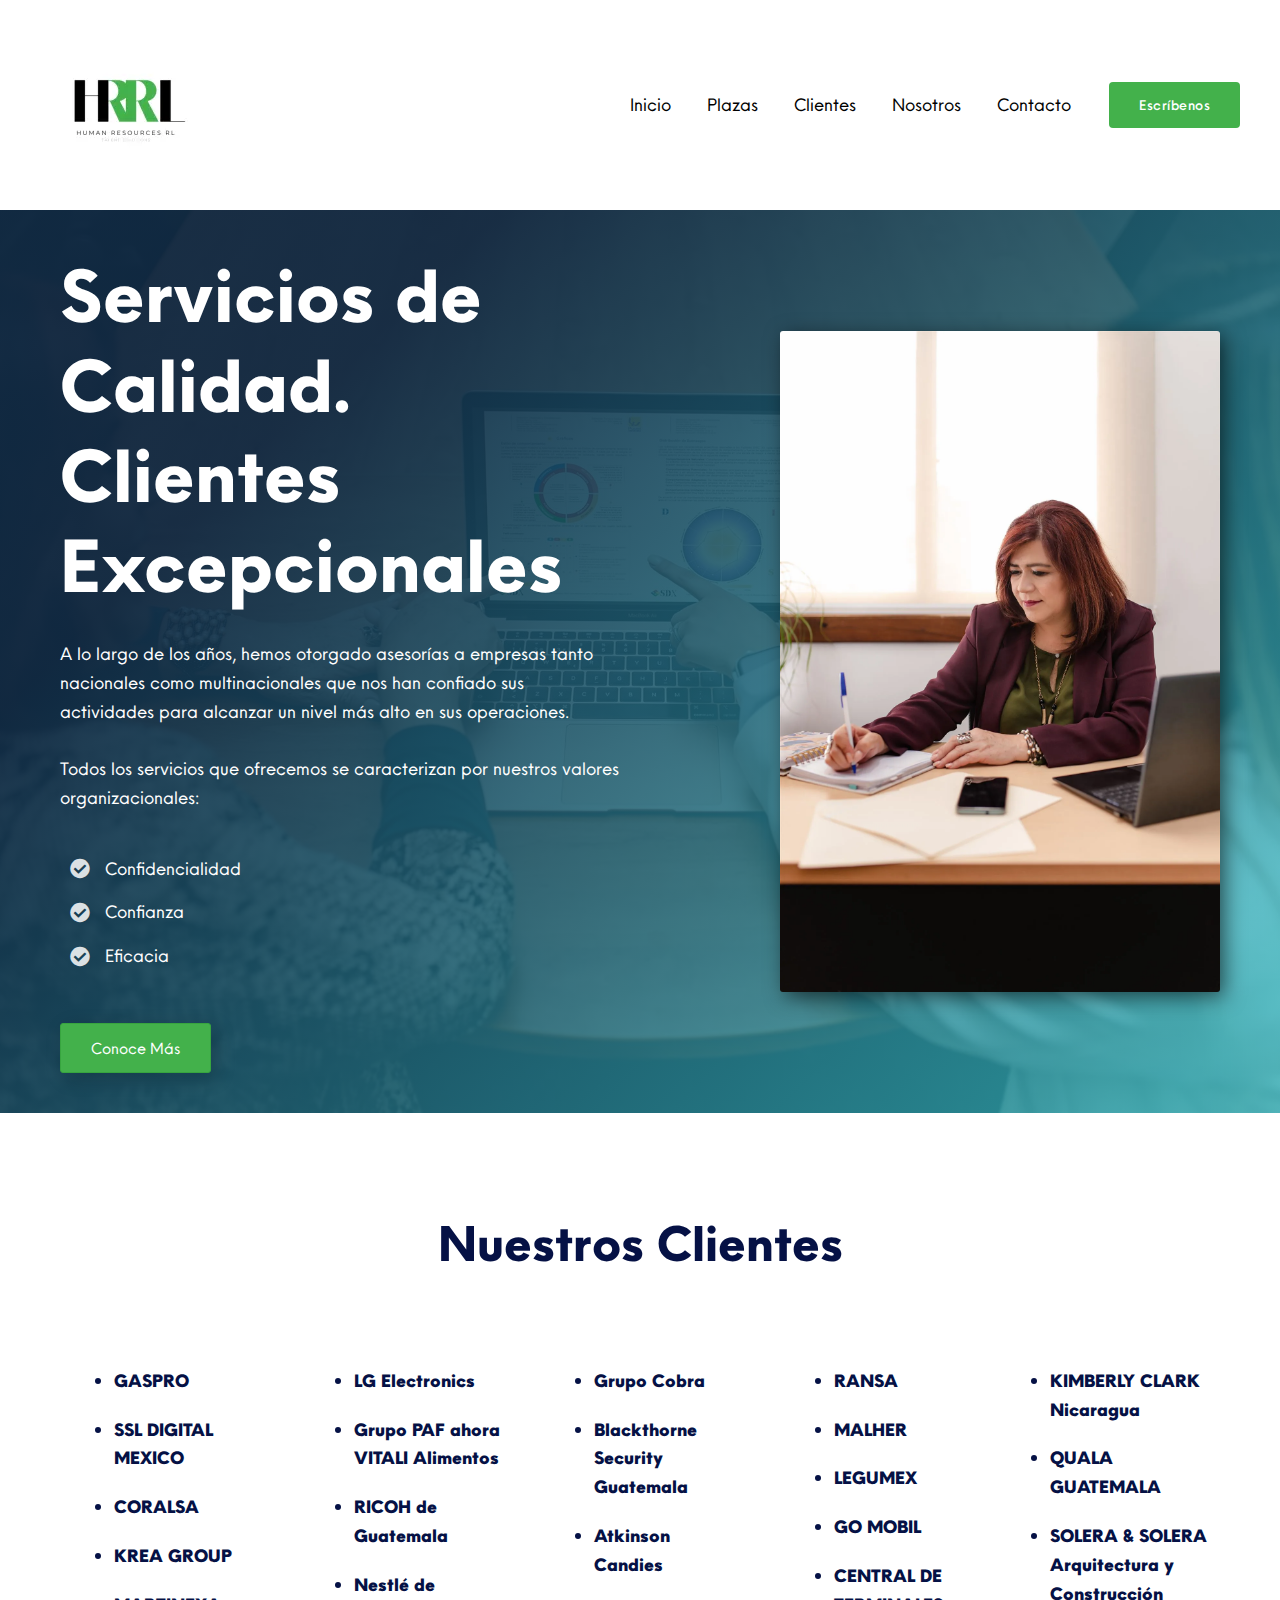
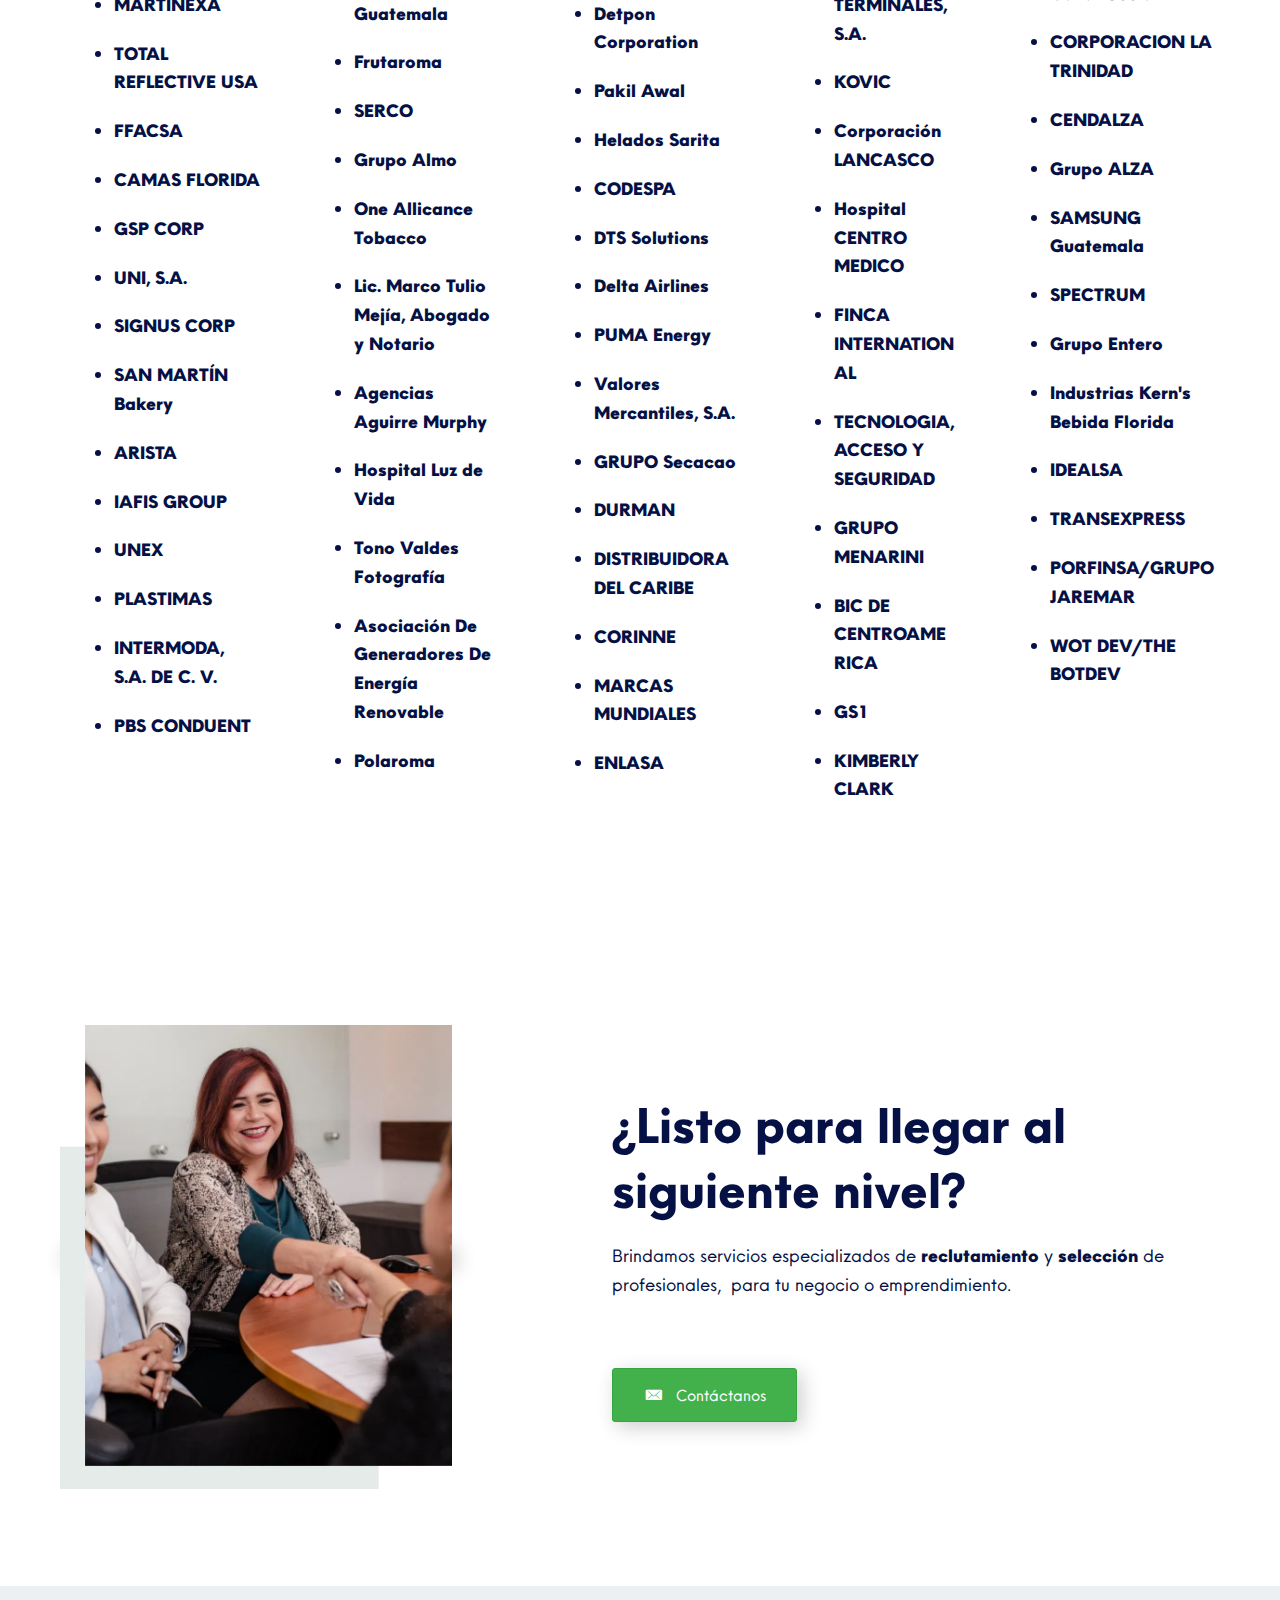
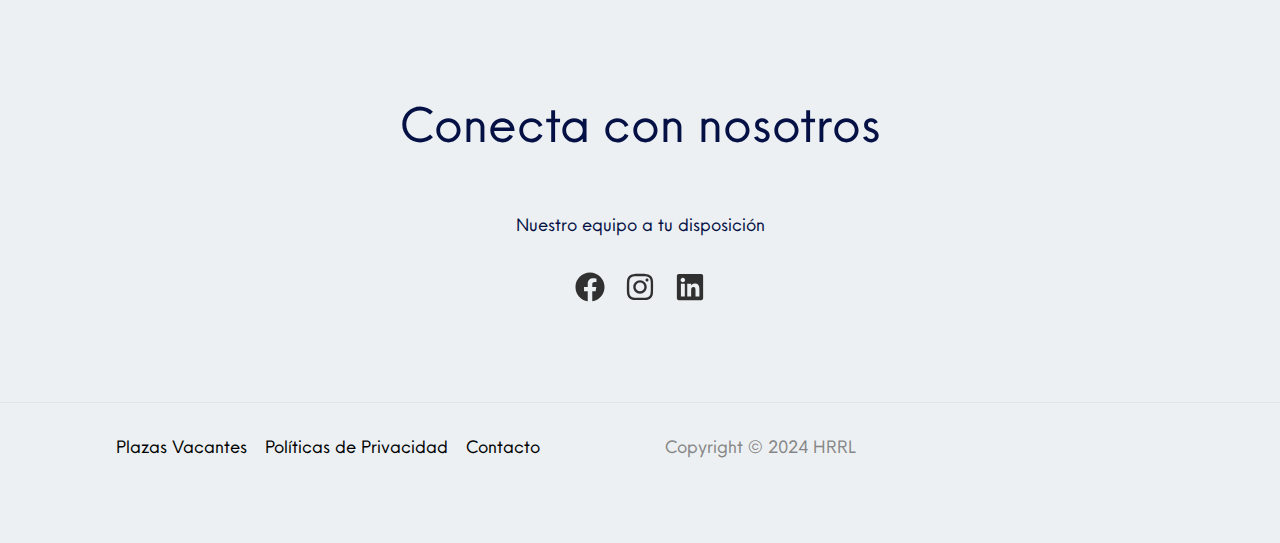
==== commit 3764b61c: "google tag and updates 2024" ====
--- a/clientes/index.html
+++ b/clientes/index.html
@@ -58,25 +58,13 @@
 <link rel="alternate" type="application/rss+xml" title="HRRL &raquo; Comments Feed" href="https://joseeruano.github.io/hrrl/comments/feed/">
 <link rel="preload" href="https://joseeruano.github.io/hrrl/wp-content/plugins/beaver-builder-lite-version/fonts/fontawesome/5.15.4/webfonts/fa-solid-900.woff2" as="font" type="font/woff2" crossorigin="anonymous">
 <script>
-window._wpemojiSettings = {"baseUrl":"https:\/\/s.w.org\/images\/core\/emoji\/14.0.0\/72x72\/","ext":".png","svgUrl":"https:\/\/s.w.org\/images\/core\/emoji\/14.0.0\/svg\/","svgExt":".svg","source":{"concatemoji":"https:\/\/joseeruano.github.io\/hrrl\/wp-includes\/js\/wp-emoji-release.min.js?ver=6.3.1"}};
+window._wpemojiSettings = {"baseUrl":"https:\/\/s.w.org\/images\/core\/emoji\/14.0.0\/72x72\/","ext":".png","svgUrl":"https:\/\/s.w.org\/images\/core\/emoji\/14.0.0\/svg\/","svgExt":".svg","source":{"concatemoji":"https:\/\/joseeruano.github.io\/hrrl\/wp-includes\/js\/wp-emoji-release.min.js?ver=6.4.2"}};
 /*! This file is auto-generated */
 !function(i,n){var o,s,e;function c(e){try{var t={supportTests:e,timestamp:(new Date).valueOf()};sessionStorage.setItem(o,JSON.stringify(t))}catch(e){}}function p(e,t,n){e.clearRect(0,0,e.canvas.width,e.canvas.height),e.fillText(t,0,0);var t=new Uint32Array(e.getImageData(0,0,e.canvas.width,e.canvas.height).data),r=(e.clearRect(0,0,e.canvas.width,e.canvas.height),e.fillText(n,0,0),new Uint32Array(e.getImageData(0,0,e.canvas.width,e.canvas.height).data));return t.every(function(e,t){return e===r[t]})}function u(e,t,n){switch(t){case"flag":return n(e,"🏳️‍⚧️","🏳️​⚧️")?!1:!n(e,"🇺🇳","🇺​🇳")&&!n(e,"🏴󠁧󠁢󠁥󠁮󠁧󠁿","🏴​󠁧​󠁢​󠁥​󠁮​󠁧​󠁿");case"emoji":return!n(e,"🫱🏻‍🫲🏿","🫱🏻​🫲🏿")}return!1}function f(e,t,n){var r="undefined"!=typeof WorkerGlobalScope&&self instanceof WorkerGlobalScope?new OffscreenCanvas(300,150):i.createElement("canvas"),a=r.getContext("2d",{willReadFrequently:!0}),o=(a.textBaseline="top",a.font="600 32px Arial",{});return e.forEach(function(e){o[e]=t(a,e,n)}),o}function t(e){var t=i.createElement("script");t.src=e,t.defer=!0,i.head.appendChild(t)}"undefined"!=typeof Promise&&(o="wpEmojiSettingsSupports",s=["flag","emoji"],n.supports={everything:!0,everythingExceptFlag:!0},e=new Promise(function(e){i.addEventListener("DOMContentLoaded",e,{once:!0})}),new Promise(function(t){var n=function(){try{var e=JSON.parse(sessionStorage.getItem(o));if("object"==typeof e&&"number"==typeof e.timestamp&&(new Date).valueOf()<e.timestamp+604800&&"object"==typeof e.supportTests)return e.supportTests}catch(e){}return null}();if(!n){if("undefined"!=typeof Worker&&"undefined"!=typeof OffscreenCanvas&&"undefined"!=typeof URL&&URL.createObjectURL&&"undefined"!=typeof Blob)try{var e="postMessage("+f.toString()+"("+[JSON.stringify(s),u.toString(),p.toString()].join(",")+"));",r=new Blob([e],{type:"text/javascript"}),a=new Worker(URL.createObjectURL(r),{name:"wpTestEmojiSupports"});return void(a.onmessage=function(e){c(n=e.data),a.terminate(),t(n)})}catch(e){}c(n=f(s,u,p))}t(n)}).then(function(e){for(var t in e)n.supports[t]=e[t],n.supports.everything=n.supports.everything&&n.supports[t],"flag"!==t&&(n.supports.everythingExceptFlag=n.supports.everythingExceptFlag&&n.supports[t]);n.supports.everythingExceptFlag=n.supports.everythingExceptFlag&&!n.supports.flag,n.DOMReady=!1,n.readyCallback=function(){n.DOMReady=!0}}).then(function(){return e}).then(function(){var e;n.supports.everything||(n.readyCallback(),(e=n.source||{}).concatemoji?t(e.concatemoji):e.wpemoji&&e.twemoji&&(t(e.twemoji),t(e.wpemoji)))}))}((window,document),window._wpemojiSettings);
 </script>
-<style>img.wp-smiley,
-img.emoji {
-	display: inline !important;
-	border: none !important;
-	box-shadow: none !important;
-	height: 1em !important;
-	width: 1em !important;
-	margin: 0 0.07em !important;
-	vertical-align: -0.1em !important;
-	background: none !important;
-	padding: 0 !important;
-}</style>
-	<link rel="stylesheet" id="astra-bb-builder-css" href="https://joseeruano.github.io/hrrl/wp-content/themes/astra/assets/css/minified/compatibility/page-builder/bb-plugin.min.css?ver=4.3.1" media="all">
-<link rel="stylesheet" id="astra-theme-css-css" href="https://joseeruano.github.io/hrrl/wp-content/themes/astra/assets/css/minified/frontend.min.css?ver=4.3.1" media="all">
-<style id="astra-theme-css-inline-css">.ast-no-sidebar .entry-content .alignfull {margin-left: calc( -50vw + 50%);margin-right: calc( -50vw + 50%);max-width: 100vw;width: 100vw;}.ast-no-sidebar .entry-content .alignwide {margin-left: calc(-41vw + 50%);margin-right: calc(-41vw + 50%);max-width: unset;width: unset;}.ast-no-sidebar .entry-content .alignfull .alignfull,.ast-no-sidebar .entry-content .alignfull .alignwide,.ast-no-sidebar .entry-content .alignwide .alignfull,.ast-no-sidebar .entry-content .alignwide .alignwide,.ast-no-sidebar .entry-content .wp-block-column .alignfull,.ast-no-sidebar .entry-content .wp-block-column .alignwide{width: 100%;margin-left: auto;margin-right: auto;}.wp-block-gallery,.blocks-gallery-grid {margin: 0;}.wp-block-separator {max-width: 100px;}.wp-block-separator.is-style-wide,.wp-block-separator.is-style-dots {max-width: none;}.entry-content .has-2-columns .wp-block-column:first-child {padding-right: 10px;}.entry-content .has-2-columns .wp-block-column:last-child {padding-left: 10px;}@media (max-width: 782px) {.entry-content .wp-block-columns .wp-block-column {flex-basis: 100%;}.entry-content .has-2-columns .wp-block-column:first-child {padding-right: 0;}.entry-content .has-2-columns .wp-block-column:last-child {padding-left: 0;}}body .entry-content .wp-block-latest-posts {margin-left: 0;}body .entry-content .wp-block-latest-posts li {list-style: none;}.ast-no-sidebar .ast-container .entry-content .wp-block-latest-posts {margin-left: 0;}.ast-header-break-point .entry-content .alignwide {margin-left: auto;margin-right: auto;}.entry-content .blocks-gallery-item img {margin-bottom: auto;}.wp-block-pullquote {border-top: 4px solid #555d66;border-bottom: 4px solid #555d66;color: #40464d;}:root{--ast-container-default-xlg-padding:6.67em;--ast-container-default-lg-padding:5.67em;--ast-container-default-slg-padding:4.34em;--ast-container-default-md-padding:3.34em;--ast-container-default-sm-padding:6.67em;--ast-container-default-xs-padding:2.4em;--ast-container-default-xxs-padding:1.4em;--ast-code-block-background:#EEEEEE;--ast-comment-inputs-background:#FAFAFA;}html{font-size:112.5%;}a,.page-title{color:#000000;}a:hover,a:focus{color:#43b14b;}body,button,input,select,textarea,.ast-button,.ast-custom-button{font-family:Neue Einstellung,Helvetica,Arial,sans-serif;font-weight:400;font-size:18px;font-size:1rem;line-height:1.6em;}blockquote{color:#000000;}h1,.entry-content h1,h2,.entry-content h2,h3,.entry-content h3,h4,.entry-content h4,h5,.entry-content h5,h6,.entry-content h6,.site-title,.site-title a{font-family:Neue Einstellung,Helvetica,Arial,sans-serif;font-weight:900;}.site-title{font-size:35px;font-size:1.9444444444444rem;display:none;}header .custom-logo-link img{max-width:174px;}.astra-logo-svg{width:174px;}.site-header .site-description{font-size:15px;font-size:0.83333333333333rem;display:none;}.entry-title{font-size:26px;font-size:1.4444444444444rem;}h1,.entry-content h1{font-size:75px;font-size:4.1666666666667rem;font-weight:900;font-family:Neue Einstellung,Helvetica,Arial,sans-serif;}h2,.entry-content h2{font-size:50px;font-size:2.7777777777778rem;font-weight:900;font-family:Neue Einstellung,Helvetica,Arial,sans-serif;}h3,.entry-content h3{font-size:32px;font-size:1.7777777777778rem;font-weight:900;font-family:Neue Einstellung,Helvetica,Arial,sans-serif;}h4,.entry-content h4{font-size:20px;font-size:1.1111111111111rem;font-weight:900;font-family:Neue Einstellung,Helvetica,Arial,sans-serif;}h5,.entry-content h5{font-size:18px;font-size:1rem;font-weight:900;font-family:Neue Einstellung,Helvetica,Arial,sans-serif;}h6,.entry-content h6{font-size:15px;font-size:0.83333333333333rem;font-weight:900;font-family:Neue Einstellung,Helvetica,Arial,sans-serif;}::selection{background-color:#43b14b;color:#000000;}body,h1,.entry-title a,.entry-content h1,h2,.entry-content h2,h3,.entry-content h3,h4,.entry-content h4,h5,.entry-content h5,h6,.entry-content h6{color:#051145;}.tagcloud a:hover,.tagcloud a:focus,.tagcloud a.current-item{color:#ffffff;border-color:#000000;background-color:#000000;}input:focus,input[type="text"]:focus,input[type="email"]:focus,input[type="url"]:focus,input[type="password"]:focus,input[type="reset"]:focus,input[type="search"]:focus,textarea:focus{border-color:#000000;}input[type="radio"]:checked,input[type=reset],input[type="checkbox"]:checked,input[type="checkbox"]:hover:checked,input[type="checkbox"]:focus:checked,input[type=range]::-webkit-slider-thumb{border-color:#000000;background-color:#000000;box-shadow:none;}.site-footer a:hover + .post-count,.site-footer a:focus + .post-count{background:#000000;border-color:#000000;}.single .nav-links .nav-previous,.single .nav-links .nav-next{color:#000000;}.entry-meta,.entry-meta *{line-height:1.45;color:#000000;}.entry-meta a:hover,.entry-meta a:hover *,.entry-meta a:focus,.entry-meta a:focus *,.page-links > .page-link,.page-links .page-link:hover,.post-navigation a:hover{color:#43b14b;}#cat option,.secondary .calendar_wrap thead a,.secondary .calendar_wrap thead a:visited{color:#000000;}.secondary .calendar_wrap #today,.ast-progress-val span{background:#000000;}.secondary a:hover + .post-count,.secondary a:focus + .post-count{background:#000000;border-color:#000000;}.calendar_wrap #today > a{color:#ffffff;}.page-links .page-link,.single .post-navigation a{color:#000000;}.widget-title,.widget .wp-block-heading{font-size:25px;font-size:1.3888888888889rem;color:#051145;}a:focus-visible,.ast-menu-toggle:focus-visible,.site .skip-link:focus-visible,.wp-block-loginout input:focus-visible,.wp-block-search.wp-block-search__button-inside .wp-block-search__inside-wrapper,.ast-header-navigation-arrow:focus-visible,.woocommerce .wc-proceed-to-checkout > .checkout-button:focus-visible,.woocommerce .woocommerce-MyAccount-navigation ul li a:focus-visible,.ast-orders-table__row .ast-orders-table__cell:focus-visible,.woocommerce .woocommerce-order-details .order-again > .button:focus-visible,.woocommerce .woocommerce-message a.button.wc-forward:focus-visible,.woocommerce #minus_qty:focus-visible,.woocommerce #plus_qty:focus-visible,a#ast-apply-coupon:focus-visible,.woocommerce .woocommerce-info a:focus-visible,.woocommerce .astra-shop-summary-wrap a:focus-visible,.woocommerce a.wc-forward:focus-visible,#ast-apply-coupon:focus-visible,.woocommerce-js .woocommerce-mini-cart-item a.remove:focus-visible{outline-style:dotted;outline-color:inherit;outline-width:thin;border-color:transparent;}input:focus,input[type="text"]:focus,input[type="email"]:focus,input[type="url"]:focus,input[type="password"]:focus,input[type="reset"]:focus,input[type="search"]:focus,input[type="number"]:focus,textarea:focus,.wp-block-search__input:focus,[data-section="section-header-mobile-trigger"] .ast-button-wrap .ast-mobile-menu-trigger-minimal:focus,.ast-mobile-popup-drawer.active .menu-toggle-close:focus,.woocommerce-ordering select.orderby:focus,#ast-scroll-top:focus,#coupon_code:focus,.woocommerce-page #comment:focus,.woocommerce #reviews #respond input#submit:focus,.woocommerce a.add_to_cart_button:focus,.woocommerce .button.single_add_to_cart_button:focus,.woocommerce .woocommerce-cart-form button:focus,.woocommerce .woocommerce-cart-form__cart-item .quantity .qty:focus,.woocommerce .woocommerce-billing-fields .woocommerce-billing-fields__field-wrapper .woocommerce-input-wrapper > .input-text:focus,.woocommerce #order_comments:focus,.woocommerce #place_order:focus,.woocommerce .woocommerce-address-fields .woocommerce-address-fields__field-wrapper .woocommerce-input-wrapper > .input-text:focus,.woocommerce .woocommerce-MyAccount-content form button:focus,.woocommerce .woocommerce-MyAccount-content .woocommerce-EditAccountForm .woocommerce-form-row .woocommerce-Input.input-text:focus,.woocommerce .ast-woocommerce-container .woocommerce-pagination ul.page-numbers li a:focus,body #content .woocommerce form .form-row .select2-container--default .select2-selection--single:focus,#ast-coupon-code:focus,.woocommerce.woocommerce-js .quantity input[type=number]:focus,.woocommerce-js .woocommerce-mini-cart-item .quantity input[type=number]:focus,.woocommerce p#ast-coupon-trigger:focus{border-style:dotted;border-color:inherit;border-width:thin;outline-color:transparent;}.ast-logo-title-inline .site-logo-img{padding-right:1em;}.site-logo-img img{ transition:all 0.2s linear;}.ast-page-builder-template .hentry {margin: 0;}.ast-page-builder-template .site-content > .ast-container {max-width: 100%;padding: 0;}.ast-page-builder-template .site-content #primary {padding: 0;margin: 0;}.ast-page-builder-template .no-results {text-align: center;margin: 4em auto;}.ast-page-builder-template .ast-pagination {padding: 2em;}.ast-page-builder-template .entry-header.ast-no-title.ast-no-thumbnail {margin-top: 0;}.ast-page-builder-template .entry-header.ast-header-without-markup {margin-top: 0;margin-bottom: 0;}.ast-page-builder-template .entry-header.ast-no-title.ast-no-meta {margin-bottom: 0;}.ast-page-builder-template.single .post-navigation {padding-bottom: 2em;}.ast-page-builder-template.single-post .site-content > .ast-container {max-width: 100%;}.ast-page-builder-template .entry-header {margin-top: 4em;margin-left: auto;margin-right: auto;padding-left: 20px;padding-right: 20px;}.single.ast-page-builder-template .entry-header {padding-left: 20px;padding-right: 20px;}.ast-page-builder-template .ast-archive-description {margin: 4em auto 0;padding-left: 20px;padding-right: 20px;}.ast-page-builder-template.ast-no-sidebar .entry-content .alignwide {margin-left: 0;margin-right: 0;}.ast-header-break-point #ast-desktop-header{display:none;}@media (min-width:921px){#ast-mobile-header{display:none;}}.wp-block-buttons.aligncenter{justify-content:center;}@media (min-width:1200px){.wp-block-group .has-background{padding:20px;}}@media (min-width:1200px){.ast-no-sidebar.ast-separate-container .entry-content .wp-block-group.alignwide,.ast-no-sidebar.ast-separate-container .entry-content .wp-block-cover.alignwide{margin-left:-20px;margin-right:-20px;padding-left:20px;padding-right:20px;}.ast-no-sidebar.ast-separate-container .entry-content .wp-block-cover.alignfull,.ast-no-sidebar.ast-separate-container .entry-content .wp-block-group.alignfull{margin-left:-6.67em;margin-right:-6.67em;padding-left:6.67em;padding-right:6.67em;}}@media (min-width:1200px){.wp-block-cover-image.alignwide .wp-block-cover__inner-container,.wp-block-cover.alignwide .wp-block-cover__inner-container,.wp-block-cover-image.alignfull .wp-block-cover__inner-container,.wp-block-cover.alignfull .wp-block-cover__inner-container{width:100%;}}.wp-block-image.aligncenter{margin-left:auto;margin-right:auto;}.wp-block-table.aligncenter{margin-left:auto;margin-right:auto;}@media (max-width:921px){.ast-separate-container #primary,.ast-separate-container #secondary{padding:1.5em 0;}#primary,#secondary{padding:1.5em 0;margin:0;}.ast-left-sidebar #content > .ast-container{display:flex;flex-direction:column-reverse;width:100%;}.ast-separate-container .ast-article-post,.ast-separate-container .ast-article-single{padding:1.5em 2.14em;}.ast-author-box img.avatar{margin:20px 0 0 0;}}@media (min-width:922px){.ast-separate-container.ast-right-sidebar #primary,.ast-separate-container.ast-left-sidebar #primary{border:0;}.search-no-results.ast-separate-container #primary{margin-bottom:4em;}}.wp-block-button .wp-block-button__link{color:#ffffff;}.wp-block-button .wp-block-button__link:hover,.wp-block-button .wp-block-button__link:focus{color:#ffffff;background-color:#43b14b;border-color:#43b14b;}.wp-block-button .wp-block-button__link{border-style:solid;border-top-width:0px;border-right-width:0px;border-left-width:0px;border-bottom-width:0px;border-color:#43b14b;background-color:#43b14b;color:#ffffff;font-family:inherit;font-weight:500;line-height:1em;letter-spacing:0.5px;font-size:14px;font-size:0.77777777777778rem;border-top-left-radius:4px;border-top-right-radius:4px;border-bottom-right-radius:4px;border-bottom-left-radius:4px;padding-top:16px;padding-right:30px;padding-bottom:16px;padding-left:30px;}.menu-toggle,button,.ast-button,.ast-custom-button,.button,input#submit,input[type="button"],input[type="submit"],input[type="reset"]{border-style:solid;border-top-width:0px;border-right-width:0px;border-left-width:0px;border-bottom-width:0px;color:#ffffff;border-color:#43b14b;background-color:#43b14b;padding-top:16px;padding-right:30px;padding-bottom:16px;padding-left:30px;font-family:inherit;font-weight:500;font-size:14px;font-size:0.77777777777778rem;line-height:1em;letter-spacing:0.5px;border-top-left-radius:4px;border-top-right-radius:4px;border-bottom-right-radius:4px;border-bottom-left-radius:4px;}button:focus,.menu-toggle:hover,button:hover,.ast-button:hover,.ast-custom-button:hover .button:hover,.ast-custom-button:hover ,input[type=reset]:hover,input[type=reset]:focus,input#submit:hover,input#submit:focus,input[type="button"]:hover,input[type="button"]:focus,input[type="submit"]:hover,input[type="submit"]:focus{color:#ffffff;background-color:#43b14b;border-color:#43b14b;}@media (max-width:921px){.ast-mobile-header-stack .main-header-bar .ast-search-menu-icon{display:inline-block;}.ast-header-break-point.ast-header-custom-item-outside .ast-mobile-header-stack .main-header-bar .ast-search-icon{margin:0;}.ast-comment-avatar-wrap img{max-width:2.5em;}.ast-separate-container .ast-comment-list li.depth-1{padding:1.5em 2.14em;}.ast-separate-container .comment-respond{padding:2em 2.14em;}.ast-comment-meta{padding:0 1.8888em 1.3333em;}}@media (min-width:544px){.ast-container{max-width:100%;}}@media (max-width:544px){.ast-separate-container .ast-article-post,.ast-separate-container .ast-article-single,.ast-separate-container .comments-title,.ast-separate-container .ast-archive-description{padding:1.5em 1em;}.ast-separate-container #content .ast-container{padding-left:0.54em;padding-right:0.54em;}.ast-separate-container .ast-comment-list li.depth-1{padding:1.5em 1em;margin-bottom:1.5em;}.ast-separate-container .ast-comment-list .bypostauthor{padding:.5em;}.ast-search-menu-icon.ast-dropdown-active .search-field{width:170px;}}.ast-no-sidebar.ast-separate-container .entry-content .alignfull {margin-left: -6.67em;margin-right: -6.67em;width: auto;}@media (max-width: 1200px) {.ast-no-sidebar.ast-separate-container .entry-content .alignfull {margin-left: -2.4em;margin-right: -2.4em;}}@media (max-width: 768px) {.ast-no-sidebar.ast-separate-container .entry-content .alignfull {margin-left: -2.14em;margin-right: -2.14em;}}@media (max-width: 544px) {.ast-no-sidebar.ast-separate-container .entry-content .alignfull {margin-left: -1em;margin-right: -1em;}}.ast-no-sidebar.ast-separate-container .entry-content .alignwide {margin-left: -20px;margin-right: -20px;}.ast-no-sidebar.ast-separate-container .entry-content .wp-block-column .alignfull,.ast-no-sidebar.ast-separate-container .entry-content .wp-block-column .alignwide {margin-left: auto;margin-right: auto;width: 100%;}@media (max-width:921px){.site-title{display:none;}.site-header .site-description{display:none;}.entry-title{font-size:30px;}h1,.entry-content h1{font-size:45px;}h2,.entry-content h2{font-size:32px;}h3,.entry-content h3{font-size:25px;}}@media (max-width:544px){.site-title{display:none;}.site-header .site-description{display:none;}.entry-title{font-size:30px;}h1,.entry-content h1{font-size:30px;}h2,.entry-content h2{font-size:23px;}h3,.entry-content h3{font-size:20px;}header .custom-logo-link img,.ast-header-break-point .site-branding img,.ast-header-break-point .custom-logo-link img{max-width:116px;}.astra-logo-svg{width:116px;}.ast-header-break-point .site-logo-img .custom-mobile-logo-link img{max-width:116px;}}@media (max-width:921px){html{font-size:102.6%;}}@media (max-width:544px){html{font-size:102.6%;}}@media (min-width:922px){.ast-container{max-width:1240px;}}@font-face {font-family: "Astra";src: url(https://joseeruano.github.io/hrrl/wp-content/themes/astra/assets/fonts/astra.woff) format("woff"),url(https://joseeruano.github.io/hrrl/wp-content/themes/astra/assets/fonts/astra.ttf) format("truetype"),url(https://joseeruano.github.io/hrrl/wp-content/themes/astra/assets/fonts/astra.svg#astra) format("svg");font-weight: normal;font-style: normal;font-display: fallback;}@media (min-width:922px){.main-header-menu .sub-menu .menu-item.ast-left-align-sub-menu:hover > .sub-menu,.main-header-menu .sub-menu .menu-item.ast-left-align-sub-menu.focus > .sub-menu{margin-left:-0px;}}.astra-icon-down_arrow::after {content: "\e900";font-family: Astra;}.astra-icon-close::after {content: "\e5cd";font-family: Astra;}.astra-icon-drag_handle::after {content: "\e25d";font-family: Astra;}.astra-icon-format_align_justify::after {content: "\e235";font-family: Astra;}.astra-icon-menu::after {content: "\e5d2";font-family: Astra;}.astra-icon-reorder::after {content: "\e8fe";font-family: Astra;}.astra-icon-search::after {content: "\e8b6";font-family: Astra;}.astra-icon-zoom_in::after {content: "\e56b";font-family: Astra;}.astra-icon-check-circle::after {content: "\e901";font-family: Astra;}.astra-icon-shopping-cart::after {content: "\f07a";font-family: Astra;}.astra-icon-shopping-bag::after {content: "\f290";font-family: Astra;}.astra-icon-shopping-basket::after {content: "\f291";font-family: Astra;}.astra-icon-circle-o::after {content: "\e903";font-family: Astra;}.astra-icon-certificate::after {content: "\e902";font-family: Astra;}blockquote {padding: 1.2em;}:root .has-ast-global-color-0-color{color:var(--ast-global-color-0);}:root .has-ast-global-color-0-background-color{background-color:var(--ast-global-color-0);}:root .wp-block-button .has-ast-global-color-0-color{color:var(--ast-global-color-0);}:root .wp-block-button .has-ast-global-color-0-background-color{background-color:var(--ast-global-color-0);}:root .has-ast-global-color-1-color{color:var(--ast-global-color-1);}:root .has-ast-global-color-1-background-color{background-color:var(--ast-global-color-1);}:root .wp-block-button .has-ast-global-color-1-color{color:var(--ast-global-color-1);}:root .wp-block-button .has-ast-global-color-1-background-color{background-color:var(--ast-global-color-1);}:root .has-ast-global-color-2-color{color:var(--ast-global-color-2);}:root .has-ast-global-color-2-background-color{background-color:var(--ast-global-color-2);}:root .wp-block-button .has-ast-global-color-2-color{color:var(--ast-global-color-2);}:root .wp-block-button .has-ast-global-color-2-background-color{background-color:var(--ast-global-color-2);}:root .has-ast-global-color-3-color{color:var(--ast-global-color-3);}:root .has-ast-global-color-3-background-color{background-color:var(--ast-global-color-3);}:root .wp-block-button .has-ast-global-color-3-color{color:var(--ast-global-color-3);}:root .wp-block-button .has-ast-global-color-3-background-color{background-color:var(--ast-global-color-3);}:root .has-ast-global-color-4-color{color:var(--ast-global-color-4);}:root .has-ast-global-color-4-background-color{background-color:var(--ast-global-color-4);}:root .wp-block-button .has-ast-global-color-4-color{color:var(--ast-global-color-4);}:root .wp-block-button .has-ast-global-color-4-background-color{background-color:var(--ast-global-color-4);}:root .has-ast-global-color-5-color{color:var(--ast-global-color-5);}:root .has-ast-global-color-5-background-color{background-color:var(--ast-global-color-5);}:root .wp-block-button .has-ast-global-color-5-color{color:var(--ast-global-color-5);}:root .wp-block-button .has-ast-global-color-5-background-color{background-color:var(--ast-global-color-5);}:root .has-ast-global-color-6-color{color:var(--ast-global-color-6);}:root .has-ast-global-color-6-background-color{background-color:var(--ast-global-color-6);}:root .wp-block-button .has-ast-global-color-6-color{color:var(--ast-global-color-6);}:root .wp-block-button .has-ast-global-color-6-background-color{background-color:var(--ast-global-color-6);}:root .has-ast-global-color-7-color{color:var(--ast-global-color-7);}:root .has-ast-global-color-7-background-color{background-color:var(--ast-global-color-7);}:root .wp-block-button .has-ast-global-color-7-color{color:var(--ast-global-color-7);}:root .wp-block-button .has-ast-global-color-7-background-color{background-color:var(--ast-global-color-7);}:root .has-ast-global-color-8-color{color:var(--ast-global-color-8);}:root .has-ast-global-color-8-background-color{background-color:var(--ast-global-color-8);}:root .wp-block-button .has-ast-global-color-8-color{color:var(--ast-global-color-8);}:root .wp-block-button .has-ast-global-color-8-background-color{background-color:var(--ast-global-color-8);}:root{--ast-global-color-0:#0170B9;--ast-global-color-1:#3a3a3a;--ast-global-color-2:#3a3a3a;--ast-global-color-3:#4B4F58;--ast-global-color-4:#F5F5F5;--ast-global-color-5:#FFFFFF;--ast-global-color-6:#F2F5F7;--ast-global-color-7:#424242;--ast-global-color-8:#000000;}:root {--ast-border-color : #dddddd;}.ast-single-entry-banner {-js-display: flex;display: flex;flex-direction: column;justify-content: center;text-align: center;position: relative;background: #eeeeee;}.ast-single-entry-banner[data-banner-layout="layout-1"] {max-width: 1200px;background: inherit;padding: 20px 0;}.ast-single-entry-banner[data-banner-width-type="custom"] {margin: 0 auto;width: 100%;}.ast-single-entry-banner + .site-content .entry-header {margin-bottom: 0;}header.entry-header .entry-title{font-size:32px;font-size:1.7777777777778rem;}header.entry-header > *:not(:last-child){margin-bottom:10px;}@media (max-width:921px){header.entry-header .entry-title{font-size:40px;font-size:2.2222222222222rem;}}@media (max-width:544px){header.entry-header .entry-title{font-size:26px;font-size:1.4444444444444rem;}}.ast-archive-entry-banner {-js-display: flex;display: flex;flex-direction: column;justify-content: center;text-align: center;position: relative;background: #eeeeee;}.ast-archive-entry-banner[data-banner-width-type="custom"] {margin: 0 auto;width: 100%;}.ast-archive-entry-banner[data-banner-layout="layout-1"] {background: inherit;padding: 20px 0;text-align: left;}body.archive .ast-archive-description{max-width:1200px;width:100%;text-align:left;padding-top:3em;padding-right:3em;padding-bottom:3em;padding-left:3em;}body.archive .ast-archive-description .ast-archive-title,body.archive .ast-archive-description .ast-archive-title *{font-size:26px;font-size:1.4444444444444rem;}body.archive .ast-archive-description > *:not(:last-child){margin-bottom:10px;}@media (max-width:921px){body.archive .ast-archive-description{text-align:left;}}@media (max-width:544px){body.archive .ast-archive-description{text-align:left;}}.ast-breadcrumbs .trail-browse,.ast-breadcrumbs .trail-items,.ast-breadcrumbs .trail-items li{display:inline-block;margin:0;padding:0;border:none;background:inherit;text-indent:0;text-decoration:none;}.ast-breadcrumbs .trail-browse{font-size:inherit;font-style:inherit;font-weight:inherit;color:inherit;}.ast-breadcrumbs .trail-items{list-style:none;}.trail-items li::after{padding:0 0.3em;content:"\00bb";}.trail-items li:last-of-type::after{display:none;}h1,.entry-content h1,h2,.entry-content h2,h3,.entry-content h3,h4,.entry-content h4,h5,.entry-content h5,h6,.entry-content h6{color:#051145;}@media (max-width:921px){.ast-builder-grid-row-container.ast-builder-grid-row-tablet-3-firstrow .ast-builder-grid-row > *:first-child,.ast-builder-grid-row-container.ast-builder-grid-row-tablet-3-lastrow .ast-builder-grid-row > *:last-child{grid-column:1 / -1;}}@media (max-width:544px){.ast-builder-grid-row-container.ast-builder-grid-row-mobile-3-firstrow .ast-builder-grid-row > *:first-child,.ast-builder-grid-row-container.ast-builder-grid-row-mobile-3-lastrow .ast-builder-grid-row > *:last-child{grid-column:1 / -1;}}.ast-builder-layout-element[data-section="title_tagline"]{display:flex;}@media (max-width:921px){.ast-header-break-point .ast-builder-layout-element[data-section="title_tagline"]{display:flex;}}@media (max-width:544px){.ast-header-break-point .ast-builder-layout-element[data-section="title_tagline"]{display:flex;}}[data-section*="section-hb-button-"] .menu-link{display:none;}.ast-header-button-1[data-section*="section-hb-button-"] .ast-builder-button-wrap .ast-custom-button{line-height:1em;}.ast-header-button-1[data-section="section-hb-button-1"]{display:flex;}@media (max-width:921px){.ast-header-break-point .ast-header-button-1[data-section="section-hb-button-1"]{display:flex;}}@media (max-width:544px){.ast-header-break-point .ast-header-button-1[data-section="section-hb-button-1"]{display:flex;}}.ast-builder-menu-1{font-family:inherit;font-weight:inherit;}.ast-builder-menu-1 .sub-menu,.ast-builder-menu-1 .inline-on-mobile .sub-menu{border-top-width:2px;border-bottom-width:0;border-right-width:0;border-left-width:0;border-color:#43b14b;border-style:solid;}.ast-builder-menu-1 .main-header-menu > .menu-item > .sub-menu,.ast-builder-menu-1 .main-header-menu > .menu-item > .astra-full-megamenu-wrapper{margin-top:0;}.ast-desktop .ast-builder-menu-1 .main-header-menu > .menu-item > .sub-menu:before,.ast-desktop .ast-builder-menu-1 .main-header-menu > .menu-item > .astra-full-megamenu-wrapper:before{height:calc( 0px + 5px );}.ast-desktop .ast-builder-menu-1 .menu-item .sub-menu .menu-link{border-style:none;}@media (max-width:921px){.ast-header-break-point .ast-builder-menu-1 .menu-item.menu-item-has-children > .ast-menu-toggle{top:0;}.ast-builder-menu-1 .inline-on-mobile .menu-item.menu-item-has-children > .ast-menu-toggle{right:-15px;}.ast-builder-menu-1 .menu-item-has-children > .menu-link:after{content:unset;}.ast-builder-menu-1 .main-header-menu > .menu-item > .sub-menu,.ast-builder-menu-1 .main-header-menu > .menu-item > .astra-full-megamenu-wrapper{margin-top:0;}}@media (max-width:544px){.ast-header-break-point .ast-builder-menu-1 .menu-item.menu-item-has-children > .ast-menu-toggle{top:0;}.ast-builder-menu-1 .main-header-menu > .menu-item > .sub-menu,.ast-builder-menu-1 .main-header-menu > .menu-item > .astra-full-megamenu-wrapper{margin-top:0;}}.ast-builder-menu-1{display:flex;}@media (max-width:921px){.ast-header-break-point .ast-builder-menu-1{display:flex;}}@media (max-width:544px){.ast-header-break-point .ast-builder-menu-1{display:flex;}}.site-below-footer-wrap{padding-top:20px;padding-bottom:20px;}.site-below-footer-wrap[data-section="section-below-footer-builder"]{background-color:#ecf0f2;;background-image:none;;min-height:80px;border-style:solid;border-width:0px;border-top-width:1px;border-top-color:#e1e4e6;}.site-below-footer-wrap[data-section="section-below-footer-builder"] .ast-builder-grid-row{max-width:1200px;margin-left:auto;margin-right:auto;}.site-below-footer-wrap[data-section="section-below-footer-builder"] .ast-builder-grid-row,.site-below-footer-wrap[data-section="section-below-footer-builder"] .site-footer-section{align-items:flex-start;}.site-below-footer-wrap[data-section="section-below-footer-builder"].ast-footer-row-inline .site-footer-section{display:flex;margin-bottom:0;}.ast-builder-grid-row-2-equal .ast-builder-grid-row{grid-template-columns:repeat( 2,1fr );}@media (max-width:921px){.site-below-footer-wrap[data-section="section-below-footer-builder"].ast-footer-row-tablet-inline .site-footer-section{display:flex;margin-bottom:0;}.site-below-footer-wrap[data-section="section-below-footer-builder"].ast-footer-row-tablet-stack .site-footer-section{display:block;margin-bottom:10px;}.ast-builder-grid-row-container.ast-builder-grid-row-tablet-2-equal .ast-builder-grid-row{grid-template-columns:repeat( 2,1fr );}}@media (max-width:544px){.site-below-footer-wrap[data-section="section-below-footer-builder"].ast-footer-row-mobile-inline .site-footer-section{display:flex;margin-bottom:0;}.site-below-footer-wrap[data-section="section-below-footer-builder"].ast-footer-row-mobile-stack .site-footer-section{display:block;margin-bottom:10px;}.ast-builder-grid-row-container.ast-builder-grid-row-mobile-full .ast-builder-grid-row{grid-template-columns:1fr;}}.site-below-footer-wrap[data-section="section-below-footer-builder"]{padding-top:30px;padding-bottom:30px;padding-left:30px;padding-right:30px;}.site-below-footer-wrap[data-section="section-below-footer-builder"]{display:grid;}@media (max-width:921px){.ast-header-break-point .site-below-footer-wrap[data-section="section-below-footer-builder"]{display:grid;}}@media (max-width:544px){.ast-header-break-point .site-below-footer-wrap[data-section="section-below-footer-builder"]{display:grid;}}.ast-footer-copyright{text-align:left;}.ast-footer-copyright {color:#868686;}@media (max-width:921px){.ast-footer-copyright{text-align:left;}}@media (max-width:544px){.ast-footer-copyright{text-align:center;}}.ast-footer-copyright.ast-builder-layout-element{display:flex;}@media (max-width:921px){.ast-header-break-point .ast-footer-copyright.ast-builder-layout-element{display:flex;}}@media (max-width:544px){.ast-header-break-point .ast-footer-copyright.ast-builder-layout-element{display:flex;}}.ast-social-stack-desktop .ast-builder-social-element,.ast-social-stack-tablet .ast-builder-social-element,.ast-social-stack-mobile .ast-builder-social-element {margin-top: 6px;margin-bottom: 6px;}.social-show-label-true .ast-builder-social-element {width: auto;padding: 0 0.4em;}[data-section^="section-fb-social-icons-"] .footer-social-inner-wrap {text-align: center;}.ast-footer-social-wrap {width: 100%;}.ast-footer-social-wrap .ast-builder-social-element:first-child {margin-left: 0;}.ast-footer-social-wrap .ast-builder-social-element:last-child {margin-right: 0;}.ast-header-social-wrap .ast-builder-social-element:first-child {margin-left: 0;}.ast-header-social-wrap .ast-builder-social-element:last-child {margin-right: 0;}.ast-builder-social-element {line-height: 1;color: #3a3a3a;background: transparent;vertical-align: middle;transition: all 0.01s;margin-left: 6px;margin-right: 6px;justify-content: center;align-items: center;}.ast-builder-social-element {line-height: 1;color: #3a3a3a;background: transparent;vertical-align: middle;transition: all 0.01s;margin-left: 6px;margin-right: 6px;justify-content: center;align-items: center;}.ast-builder-social-element .social-item-label {padding-left: 6px;}.ast-footer-social-1-wrap .ast-builder-social-element{margin-left:10px;margin-right:10px;}.ast-footer-social-1-wrap .ast-builder-social-element svg{width:30px;height:30px;}.ast-footer-social-1-wrap .ast-social-color-type-custom svg{fill:#303030;}.ast-footer-social-1-wrap .ast-social-color-type-custom .ast-builder-social-element:hover{color:#1c7261;}.ast-footer-social-1-wrap .ast-social-color-type-custom .ast-builder-social-element:hover svg{fill:#1c7261;}.ast-footer-social-1-wrap .ast-social-color-type-custom .social-item-label{color:#303030;}.ast-footer-social-1-wrap .ast-builder-social-element:hover .social-item-label{color:#1c7261;}[data-section="section-fb-social-icons-1"] .footer-social-inner-wrap{text-align:center;}@media (max-width:921px){[data-section="section-fb-social-icons-1"] .footer-social-inner-wrap{text-align:center;}}@media (max-width:544px){.ast-footer-social-1-wrap .ast-builder-social-element svg{width:30px;height:30px;}[data-section="section-fb-social-icons-1"] .footer-social-inner-wrap{text-align:center;}}.ast-builder-layout-element[data-section="section-fb-social-icons-1"]{display:flex;}@media (max-width:921px){.ast-header-break-point .ast-builder-layout-element[data-section="section-fb-social-icons-1"]{display:flex;}}@media (max-width:544px){.ast-header-break-point .ast-builder-layout-element[data-section="section-fb-social-icons-1"]{display:flex;}}.site-primary-footer-wrap{padding-top:45px;padding-bottom:45px;}.site-primary-footer-wrap[data-section="section-primary-footer-builder"]{background-color:#ecf0f2;;background-image:none;;}.site-primary-footer-wrap[data-section="section-primary-footer-builder"] .ast-builder-grid-row{max-width:1200px;margin-left:auto;margin-right:auto;}.site-primary-footer-wrap[data-section="section-primary-footer-builder"] .ast-builder-grid-row,.site-primary-footer-wrap[data-section="section-primary-footer-builder"] .site-footer-section{align-items:flex-start;}.site-primary-footer-wrap[data-section="section-primary-footer-builder"].ast-footer-row-inline .site-footer-section{display:flex;margin-bottom:0;}.ast-builder-grid-row-3-cwide .ast-builder-grid-row{grid-template-columns:1fr 3fr 1fr;}@media (max-width:921px){.site-primary-footer-wrap[data-section="section-primary-footer-builder"].ast-footer-row-tablet-inline .site-footer-section{display:flex;margin-bottom:0;}.site-primary-footer-wrap[data-section="section-primary-footer-builder"].ast-footer-row-tablet-stack .site-footer-section{display:block;margin-bottom:10px;}.ast-builder-grid-row-container.ast-builder-grid-row-tablet-full .ast-builder-grid-row{grid-template-columns:1fr;}}@media (max-width:544px){.site-primary-footer-wrap[data-section="section-primary-footer-builder"].ast-footer-row-mobile-inline .site-footer-section{display:flex;margin-bottom:0;}.site-primary-footer-wrap[data-section="section-primary-footer-builder"].ast-footer-row-mobile-stack .site-footer-section{display:block;margin-bottom:10px;}.ast-builder-grid-row-container.ast-builder-grid-row-mobile-full .ast-builder-grid-row{grid-template-columns:1fr;}}.site-primary-footer-wrap[data-section="section-primary-footer-builder"]{padding-top:100px;padding-bottom:100px;padding-left:30px;padding-right:30px;}@media (max-width:921px){.site-primary-footer-wrap[data-section="section-primary-footer-builder"]{padding-top:50px;padding-bottom:30px;padding-left:25px;padding-right:25px;}}@media (max-width:544px){.site-primary-footer-wrap[data-section="section-primary-footer-builder"]{padding-top:50px;padding-bottom:30px;padding-left:20px;padding-right:20px;}}.site-primary-footer-wrap[data-section="section-primary-footer-builder"]{display:grid;}@media (max-width:921px){.ast-header-break-point .site-primary-footer-wrap[data-section="section-primary-footer-builder"]{display:grid;}}@media (max-width:544px){.ast-header-break-point .site-primary-footer-wrap[data-section="section-primary-footer-builder"]{display:grid;}}.footer-widget-area[data-section="sidebar-widgets-footer-widget-1"] .footer-widget-area-inner{text-align:center;}@media (max-width:921px){.footer-widget-area[data-section="sidebar-widgets-footer-widget-1"] .footer-widget-area-inner{text-align:center;}}@media (max-width:544px){.footer-widget-area[data-section="sidebar-widgets-footer-widget-1"] .footer-widget-area-inner{text-align:center;}}.footer-widget-area[data-section="sidebar-widgets-footer-widget-1"] .widget-title{font-size:50px;font-size:2.7777777777778rem;}@media (max-width:544px){.footer-widget-area[data-section="sidebar-widgets-footer-widget-1"] .footer-widget-area-inner{font-size:18px;font-size:1rem;}.footer-widget-area[data-section="sidebar-widgets-footer-widget-1"] .widget-title{font-size:40px;font-size:2.2222222222222rem;}}.footer-widget-area[data-section="sidebar-widgets-footer-widget-1"]{display:block;}@media (max-width:921px){.ast-header-break-point .footer-widget-area[data-section="sidebar-widgets-footer-widget-1"]{display:block;}}@media (max-width:544px){.ast-header-break-point .footer-widget-area[data-section="sidebar-widgets-footer-widget-1"]{display:block;}}.ast-header-break-point .main-header-bar{border-bottom-width:0;}@media (min-width:922px){.main-header-bar{border-bottom-width:0;}}.main-header-menu .menu-item, #astra-footer-menu .menu-item, .main-header-bar .ast-masthead-custom-menu-items{-js-display:flex;display:flex;-webkit-box-pack:center;-webkit-justify-content:center;-moz-box-pack:center;-ms-flex-pack:center;justify-content:center;-webkit-box-orient:vertical;-webkit-box-direction:normal;-webkit-flex-direction:column;-moz-box-orient:vertical;-moz-box-direction:normal;-ms-flex-direction:column;flex-direction:column;}.main-header-menu > .menu-item > .menu-link, #astra-footer-menu > .menu-item > .menu-link{height:100%;-webkit-box-align:center;-webkit-align-items:center;-moz-box-align:center;-ms-flex-align:center;align-items:center;-js-display:flex;display:flex;}.main-header-menu .sub-menu .menu-item.menu-item-has-children > .menu-link:after{position:absolute;right:1em;top:50%;transform:translate(0,-50%) rotate(270deg);}.ast-header-break-point .main-header-bar .main-header-bar-navigation .page_item_has_children > .ast-menu-toggle::before, .ast-header-break-point .main-header-bar .main-header-bar-navigation .menu-item-has-children > .ast-menu-toggle::before, .ast-mobile-popup-drawer .main-header-bar-navigation .menu-item-has-children>.ast-menu-toggle::before, .ast-header-break-point .ast-mobile-header-wrap .main-header-bar-navigation .menu-item-has-children > .ast-menu-toggle::before{font-weight:bold;content:"\e900";font-family:Astra;text-decoration:inherit;display:inline-block;}.ast-header-break-point .main-navigation ul.sub-menu .menu-item .menu-link:before{content:"\e900";font-family:Astra;font-size:.65em;text-decoration:inherit;display:inline-block;transform:translate(0, -2px) rotateZ(270deg);margin-right:5px;}.widget_search .search-form:after{font-family:Astra;font-size:1.2em;font-weight:normal;content:"\e8b6";position:absolute;top:50%;right:15px;transform:translate(0, -50%);}.astra-search-icon::before{content:"\e8b6";font-family:Astra;font-style:normal;font-weight:normal;text-decoration:inherit;text-align:center;-webkit-font-smoothing:antialiased;-moz-osx-font-smoothing:grayscale;z-index:3;}.main-header-bar .main-header-bar-navigation .page_item_has_children > a:after, .main-header-bar .main-header-bar-navigation .menu-item-has-children > a:after, .menu-item-has-children .ast-header-navigation-arrow:after{content:"\e900";display:inline-block;font-family:Astra;font-size:.6rem;font-weight:bold;text-rendering:auto;-webkit-font-smoothing:antialiased;-moz-osx-font-smoothing:grayscale;margin-left:10px;line-height:normal;}.menu-item-has-children .sub-menu .ast-header-navigation-arrow:after{margin-left:0;}.ast-mobile-popup-drawer .main-header-bar-navigation .ast-submenu-expanded>.ast-menu-toggle::before{transform:rotateX(180deg);}.ast-header-break-point .main-header-bar-navigation .menu-item-has-children > .menu-link:after{display:none;}.ast-separate-container .blog-layout-1, .ast-separate-container .blog-layout-2, .ast-separate-container .blog-layout-3{background-color:transparent;background-image:none;}.ast-separate-container .ast-article-post{background-color:var(--ast-global-color-5);;background-image:none;;}@media (max-width:921px){.ast-separate-container .ast-article-post{background-color:var(--ast-global-color-5);;background-image:none;;}}@media (max-width:544px){.ast-separate-container .ast-article-post{background-color:var(--ast-global-color-5);;background-image:none;;}}.ast-separate-container .ast-article-single:not(.ast-related-post), .ast-separate-container .comments-area .comment-respond,.ast-separate-container .comments-area .ast-comment-list li, .woocommerce.ast-separate-container .ast-woocommerce-container, .ast-separate-container .error-404, .ast-separate-container .no-results, .single.ast-separate-container  .ast-author-meta, .ast-separate-container .related-posts-title-wrapper,.ast-separate-container .comments-count-wrapper, .ast-box-layout.ast-plain-container .site-content,.ast-padded-layout.ast-plain-container .site-content, .ast-separate-container .comments-area .comments-title, .ast-separate-container .ast-archive-description{background-color:var(--ast-global-color-5);;background-image:none;;}@media (max-width:921px){.ast-separate-container .ast-article-single:not(.ast-related-post), .ast-separate-container .comments-area .comment-respond,.ast-separate-container .comments-area .ast-comment-list li, .woocommerce.ast-separate-container .ast-woocommerce-container, .ast-separate-container .error-404, .ast-separate-container .no-results, .single.ast-separate-container  .ast-author-meta, .ast-separate-container .related-posts-title-wrapper,.ast-separate-container .comments-count-wrapper, .ast-box-layout.ast-plain-container .site-content,.ast-padded-layout.ast-plain-container .site-content, .ast-separate-container .comments-area .comments-title, .ast-separate-container .ast-archive-description{background-color:var(--ast-global-color-5);;background-image:none;;}}@media (max-width:544px){.ast-separate-container .ast-article-single:not(.ast-related-post), .ast-separate-container .comments-area .comment-respond,.ast-separate-container .comments-area .ast-comment-list li, .woocommerce.ast-separate-container .ast-woocommerce-container, .ast-separate-container .error-404, .ast-separate-container .no-results, .single.ast-separate-container  .ast-author-meta, .ast-separate-container .related-posts-title-wrapper,.ast-separate-container .comments-count-wrapper, .ast-box-layout.ast-plain-container .site-content,.ast-padded-layout.ast-plain-container .site-content, .ast-separate-container .comments-area .comments-title, .ast-separate-container .ast-archive-description{background-color:var(--ast-global-color-5);;background-image:none;;}}.ast-separate-container.ast-two-container #secondary .widget{background-color:var(--ast-global-color-5);;background-image:none;;}@media (max-width:921px){.ast-separate-container.ast-two-container #secondary .widget{background-color:var(--ast-global-color-5);;background-image:none;;}}@media (max-width:544px){.ast-separate-container.ast-two-container #secondary .widget{background-color:var(--ast-global-color-5);;background-image:none;;}}
+<link rel="stylesheet" id="astra-bb-builder-css" href="https://joseeruano.github.io/hrrl/wp-content/themes/astra/assets/css/minified/compatibility/page-builder/bb-plugin.min.css?ver=4.6.3" media="all">
+<link rel="stylesheet" id="astra-theme-css-css" href="https://joseeruano.github.io/hrrl/wp-content/themes/astra/assets/css/minified/frontend.min.css?ver=4.6.3" media="all">
+<style id="astra-theme-css-inline-css">.ast-no-sidebar .entry-content .alignfull {margin-left: calc( -50vw + 50%);margin-right: calc( -50vw + 50%);max-width: 100vw;width: 100vw;}.ast-no-sidebar .entry-content .alignwide {margin-left: calc(-41vw + 50%);margin-right: calc(-41vw + 50%);max-width: unset;width: unset;}.ast-no-sidebar .entry-content .alignfull .alignfull,.ast-no-sidebar .entry-content .alignfull .alignwide,.ast-no-sidebar .entry-content .alignwide .alignfull,.ast-no-sidebar .entry-content .alignwide .alignwide,.ast-no-sidebar .entry-content .wp-block-column .alignfull,.ast-no-sidebar .entry-content .wp-block-column .alignwide{width: 100%;margin-left: auto;margin-right: auto;}.wp-block-gallery,.blocks-gallery-grid {margin: 0;}.wp-block-separator {max-width: 100px;}.wp-block-separator.is-style-wide,.wp-block-separator.is-style-dots {max-width: none;}.entry-content .has-2-columns .wp-block-column:first-child {padding-right: 10px;}.entry-content .has-2-columns .wp-block-column:last-child {padding-left: 10px;}@media (max-width: 782px) {.entry-content .wp-block-columns .wp-block-column {flex-basis: 100%;}.entry-content .has-2-columns .wp-block-column:first-child {padding-right: 0;}.entry-content .has-2-columns .wp-block-column:last-child {padding-left: 0;}}body .entry-content .wp-block-latest-posts {margin-left: 0;}body .entry-content .wp-block-latest-posts li {list-style: none;}.ast-no-sidebar .ast-container .entry-content .wp-block-latest-posts {margin-left: 0;}.ast-header-break-point .entry-content .alignwide {margin-left: auto;margin-right: auto;}.entry-content .blocks-gallery-item img {margin-bottom: auto;}.wp-block-pullquote {border-top: 4px solid #555d66;border-bottom: 4px solid #555d66;color: #40464d;}:root{--ast-container-default-xlg-padding:6.67em;--ast-container-default-lg-padding:5.67em;--ast-container-default-slg-padding:4.34em;--ast-container-default-md-padding:3.34em;--ast-container-default-sm-padding:6.67em;--ast-container-default-xs-padding:2.4em;--ast-container-default-xxs-padding:1.4em;--ast-code-block-background:#EEEEEE;--ast-comment-inputs-background:#FAFAFA;--ast-normal-container-width:1200px;--ast-narrow-container-width:750px;--ast-blog-title-font-weight:normal;--ast-blog-meta-weight:inherit;}html{font-size:112.5%;}a,.page-title{color:#000000;}a:hover,a:focus{color:#43b14b;}body,button,input,select,textarea,.ast-button,.ast-custom-button{font-family:Neue Einstellung,Helvetica,Arial,sans-serif;font-weight:400;font-size:18px;font-size:1rem;line-height:var(--ast-body-line-height,1.6em);}blockquote{color:#000000;}h1,.entry-content h1,h2,.entry-content h2,h3,.entry-content h3,h4,.entry-content h4,h5,.entry-content h5,h6,.entry-content h6,.site-title,.site-title a{font-family:Neue Einstellung,Helvetica,Arial,sans-serif;font-weight:900;}.site-title{font-size:35px;font-size:1.9444444444444rem;display:none;}header .custom-logo-link img{max-width:174px;}.astra-logo-svg{width:174px;}.site-header .site-description{font-size:15px;font-size:0.83333333333333rem;display:none;}.entry-title{font-size:26px;font-size:1.4444444444444rem;}.archive .ast-article-post .ast-article-inner,.blog .ast-article-post .ast-article-inner,.archive .ast-article-post .ast-article-inner:hover,.blog .ast-article-post .ast-article-inner:hover{overflow:hidden;}h1,.entry-content h1{font-size:75px;font-size:4.1666666666667rem;font-weight:900;font-family:Neue Einstellung,Helvetica,Arial,sans-serif;}h2,.entry-content h2{font-size:50px;font-size:2.7777777777778rem;font-weight:900;font-family:Neue Einstellung,Helvetica,Arial,sans-serif;}h3,.entry-content h3{font-size:32px;font-size:1.7777777777778rem;font-weight:900;font-family:Neue Einstellung,Helvetica,Arial,sans-serif;}h4,.entry-content h4{font-size:20px;font-size:1.1111111111111rem;font-weight:900;font-family:Neue Einstellung,Helvetica,Arial,sans-serif;}h5,.entry-content h5{font-size:18px;font-size:1rem;font-weight:900;font-family:Neue Einstellung,Helvetica,Arial,sans-serif;}h6,.entry-content h6{font-size:15px;font-size:0.83333333333333rem;font-weight:900;font-family:Neue Einstellung,Helvetica,Arial,sans-serif;}::selection{background-color:#43b14b;color:#000000;}body,h1,.entry-title a,.entry-content h1,h2,.entry-content h2,h3,.entry-content h3,h4,.entry-content h4,h5,.entry-content h5,h6,.entry-content h6{color:#051145;}.tagcloud a:hover,.tagcloud a:focus,.tagcloud a.current-item{color:#ffffff;border-color:#000000;background-color:#000000;}input:focus,input[type="text"]:focus,input[type="email"]:focus,input[type="url"]:focus,input[type="password"]:focus,input[type="reset"]:focus,input[type="search"]:focus,textarea:focus{border-color:#000000;}input[type="radio"]:checked,input[type=reset],input[type="checkbox"]:checked,input[type="checkbox"]:hover:checked,input[type="checkbox"]:focus:checked,input[type=range]::-webkit-slider-thumb{border-color:#000000;background-color:#000000;box-shadow:none;}.site-footer a:hover + .post-count,.site-footer a:focus + .post-count{background:#000000;border-color:#000000;}.single .nav-links .nav-previous,.single .nav-links .nav-next{color:#000000;}.entry-meta,.entry-meta *{line-height:1.45;color:#000000;}.entry-meta a:not(.ast-button):hover,.entry-meta a:not(.ast-button):hover *,.entry-meta a:not(.ast-button):focus,.entry-meta a:not(.ast-button):focus *,.page-links > .page-link,.page-links .page-link:hover,.post-navigation a:hover{color:#43b14b;}#cat option,.secondary .calendar_wrap thead a,.secondary .calendar_wrap thead a:visited{color:#000000;}.secondary .calendar_wrap #today,.ast-progress-val span{background:#000000;}.secondary a:hover + .post-count,.secondary a:focus + .post-count{background:#000000;border-color:#000000;}.calendar_wrap #today > a{color:#ffffff;}.page-links .page-link,.single .post-navigation a{color:#000000;}.ast-search-menu-icon .search-form button.search-submit{padding:0 4px;}.ast-search-menu-icon form.search-form{padding-right:0;}.ast-search-menu-icon.slide-search input.search-field{width:0;}.ast-header-search .ast-search-menu-icon.ast-dropdown-active .search-form,.ast-header-search .ast-search-menu-icon.ast-dropdown-active .search-field:focus{transition:all 0.2s;}.search-form input.search-field:focus{outline:none;}.widget-title,.widget .wp-block-heading{font-size:25px;font-size:1.3888888888889rem;color:#051145;}.ast-search-menu-icon.slide-search a:focus-visible:focus-visible,.astra-search-icon:focus-visible,#close:focus-visible,a:focus-visible,.ast-menu-toggle:focus-visible,.site .skip-link:focus-visible,.wp-block-loginout input:focus-visible,.wp-block-search.wp-block-search__button-inside .wp-block-search__inside-wrapper,.ast-header-navigation-arrow:focus-visible,.woocommerce .wc-proceed-to-checkout > .checkout-button:focus-visible,.woocommerce .woocommerce-MyAccount-navigation ul li a:focus-visible,.ast-orders-table__row .ast-orders-table__cell:focus-visible,.woocommerce .woocommerce-order-details .order-again > .button:focus-visible,.woocommerce .woocommerce-message a.button.wc-forward:focus-visible,.woocommerce #minus_qty:focus-visible,.woocommerce #plus_qty:focus-visible,a#ast-apply-coupon:focus-visible,.woocommerce .woocommerce-info a:focus-visible,.woocommerce .astra-shop-summary-wrap a:focus-visible,.woocommerce a.wc-forward:focus-visible,#ast-apply-coupon:focus-visible,.woocommerce-js .woocommerce-mini-cart-item a.remove:focus-visible,#close:focus-visible,.button.search-submit:focus-visible,#search_submit:focus,.normal-search:focus-visible{outline-style:dotted;outline-color:inherit;outline-width:thin;}input:focus,input[type="text"]:focus,input[type="email"]:focus,input[type="url"]:focus,input[type="password"]:focus,input[type="reset"]:focus,input[type="search"]:focus,input[type="number"]:focus,textarea:focus,.wp-block-search__input:focus,[data-section="section-header-mobile-trigger"] .ast-button-wrap .ast-mobile-menu-trigger-minimal:focus,.ast-mobile-popup-drawer.active .menu-toggle-close:focus,.woocommerce-ordering select.orderby:focus,#ast-scroll-top:focus,#coupon_code:focus,.woocommerce-page #comment:focus,.woocommerce #reviews #respond input#submit:focus,.woocommerce a.add_to_cart_button:focus,.woocommerce .button.single_add_to_cart_button:focus,.woocommerce .woocommerce-cart-form button:focus,.woocommerce .woocommerce-cart-form__cart-item .quantity .qty:focus,.woocommerce .woocommerce-billing-fields .woocommerce-billing-fields__field-wrapper .woocommerce-input-wrapper > .input-text:focus,.woocommerce #order_comments:focus,.woocommerce #place_order:focus,.woocommerce .woocommerce-address-fields .woocommerce-address-fields__field-wrapper .woocommerce-input-wrapper > .input-text:focus,.woocommerce .woocommerce-MyAccount-content form button:focus,.woocommerce .woocommerce-MyAccount-content .woocommerce-EditAccountForm .woocommerce-form-row .woocommerce-Input.input-text:focus,.woocommerce .ast-woocommerce-container .woocommerce-pagination ul.page-numbers li a:focus,body #content .woocommerce form .form-row .select2-container--default .select2-selection--single:focus,#ast-coupon-code:focus,.woocommerce.woocommerce-js .quantity input[type=number]:focus,.woocommerce-js .woocommerce-mini-cart-item .quantity input[type=number]:focus,.woocommerce p#ast-coupon-trigger:focus{border-style:dotted;border-color:inherit;border-width:thin;}input{outline:none;}.ast-logo-title-inline .site-logo-img{padding-right:1em;}.site-logo-img img{ transition:all 0.2s linear;}body .ast-oembed-container *{position:absolute;top:0;width:100%;height:100%;left:0;}.ast-single-post-featured-section + article {margin-top: 2em;}.site-content .ast-single-post-featured-section img {width: 100%;overflow: hidden;object-fit: cover;}.site > .ast-single-related-posts-container {margin-top: 0;}@media (min-width: 922px) {.ast-desktop .ast-container--narrow {max-width: var(--ast-narrow-container-width);margin: 0 auto;}}.ast-page-builder-template .hentry {margin: 0;}.ast-page-builder-template .site-content > .ast-container {max-width: 100%;padding: 0;}.ast-page-builder-template .site .site-content #primary {padding: 0;margin: 0;}.ast-page-builder-template .no-results {text-align: center;margin: 4em auto;}.ast-page-builder-template .ast-pagination {padding: 2em;}.ast-page-builder-template .entry-header.ast-no-title.ast-no-thumbnail {margin-top: 0;}.ast-page-builder-template .entry-header.ast-header-without-markup {margin-top: 0;margin-bottom: 0;}.ast-page-builder-template .entry-header.ast-no-title.ast-no-meta {margin-bottom: 0;}.ast-page-builder-template.single .post-navigation {padding-bottom: 2em;}.ast-page-builder-template.single-post .site-content > .ast-container {max-width: 100%;}.ast-page-builder-template .entry-header {margin-top: 4em;margin-left: auto;margin-right: auto;padding-left: 20px;padding-right: 20px;}.single.ast-page-builder-template .entry-header {padding-left: 20px;padding-right: 20px;}.ast-page-builder-template .ast-archive-description {margin: 4em auto 0;padding-left: 20px;padding-right: 20px;}.ast-page-builder-template.ast-no-sidebar .entry-content .alignwide {margin-left: 0;margin-right: 0;}@media (max-width:921px){#ast-desktop-header{display:none;}}@media (min-width:922px){#ast-mobile-header{display:none;}}.wp-block-buttons.aligncenter{justify-content:center;}@media (min-width:1200px){.wp-block-group .has-background{padding:20px;}}@media (min-width:1200px){.ast-no-sidebar.ast-separate-container .entry-content .wp-block-group.alignwide,.ast-no-sidebar.ast-separate-container .entry-content .wp-block-cover.alignwide{margin-left:-20px;margin-right:-20px;padding-left:20px;padding-right:20px;}.ast-no-sidebar.ast-separate-container .entry-content .wp-block-cover.alignfull,.ast-no-sidebar.ast-separate-container .entry-content .wp-block-group.alignfull{margin-left:-6.67em;margin-right:-6.67em;padding-left:6.67em;padding-right:6.67em;}}@media (min-width:1200px){.wp-block-cover-image.alignwide .wp-block-cover__inner-container,.wp-block-cover.alignwide .wp-block-cover__inner-container,.wp-block-cover-image.alignfull .wp-block-cover__inner-container,.wp-block-cover.alignfull .wp-block-cover__inner-container{width:100%;}}.wp-block-image.aligncenter{margin-left:auto;margin-right:auto;}.wp-block-table.aligncenter{margin-left:auto;margin-right:auto;}.wp-block-buttons .wp-block-button.is-style-outline .wp-block-button__link.wp-element-button,.ast-outline-button{border-color:#43b14b;border-top-width:2px;border-right-width:2px;border-bottom-width:2px;border-left-width:2px;font-family:inherit;font-weight:500;font-size:14px;font-size:0.77777777777778rem;line-height:1em;border-top-left-radius:4px;border-top-right-radius:4px;border-bottom-right-radius:4px;border-bottom-left-radius:4px;}.wp-block-button.is-style-outline .wp-block-button__link:hover,.wp-block-buttons .wp-block-button.is-style-outline .wp-block-button__link:focus,.wp-block-buttons .wp-block-button.is-style-outline > .wp-block-button__link:not(.has-text-color):hover,.wp-block-buttons .wp-block-button.wp-block-button__link.is-style-outline:not(.has-text-color):hover,.ast-outline-button:hover,.ast-outline-button:focus{background-color:#43b14b;}.wp-block-button .wp-block-button__link.wp-element-button.is-style-outline:not(.has-background),.wp-block-button.is-style-outline>.wp-block-button__link.wp-element-button:not(.has-background),.ast-outline-button{background-color:#43b14b;}.entry-content[ast-blocks-layout] > figure{margin-bottom:1em;}@media (max-width:921px){.ast-separate-container #primary,.ast-separate-container #secondary{padding:1.5em 0;}#primary,#secondary{padding:1.5em 0;margin:0;}.ast-left-sidebar #content > .ast-container{display:flex;flex-direction:column-reverse;width:100%;}.ast-separate-container .ast-article-post,.ast-separate-container .ast-article-single{padding:1.5em 2.14em;}.ast-author-box img.avatar{margin:20px 0 0 0;}}@media (min-width:922px){.ast-separate-container.ast-right-sidebar #primary,.ast-separate-container.ast-left-sidebar #primary{border:0;}.search-no-results.ast-separate-container #primary{margin-bottom:4em;}}.wp-block-button .wp-block-button__link{color:#ffffff;}.wp-block-button .wp-block-button__link:hover,.wp-block-button .wp-block-button__link:focus{color:#ffffff;background-color:#43b14b;border-color:#43b14b;}.wp-block-button .wp-block-button__link{border-style:solid;border-top-width:0px;border-right-width:0px;border-left-width:0px;border-bottom-width:0px;border-color:#43b14b;background-color:#43b14b;color:#ffffff;font-family:inherit;font-weight:500;line-height:1em;letter-spacing:0.5px;font-size:14px;font-size:0.77777777777778rem;border-top-left-radius:4px;border-top-right-radius:4px;border-bottom-right-radius:4px;border-bottom-left-radius:4px;padding-top:16px;padding-right:30px;padding-bottom:16px;padding-left:30px;}.menu-toggle,button,.ast-button,.ast-custom-button,.button,input#submit,input[type="button"],input[type="submit"],input[type="reset"]{border-style:solid;border-top-width:0px;border-right-width:0px;border-left-width:0px;border-bottom-width:0px;color:#ffffff;border-color:#43b14b;background-color:#43b14b;padding-top:16px;padding-right:30px;padding-bottom:16px;padding-left:30px;font-family:inherit;font-weight:500;font-size:14px;font-size:0.77777777777778rem;line-height:1em;letter-spacing:0.5px;border-top-left-radius:4px;border-top-right-radius:4px;border-bottom-right-radius:4px;border-bottom-left-radius:4px;}button:focus,.menu-toggle:hover,button:hover,.ast-button:hover,.ast-custom-button:hover .button:hover,.ast-custom-button:hover ,input[type=reset]:hover,input[type=reset]:focus,input#submit:hover,input#submit:focus,input[type="button"]:hover,input[type="button"]:focus,input[type="submit"]:hover,input[type="submit"]:focus{color:#ffffff;background-color:#43b14b;border-color:#43b14b;}@media (max-width:921px){.ast-mobile-header-stack .main-header-bar .ast-search-menu-icon{display:inline-block;}.ast-header-break-point.ast-header-custom-item-outside .ast-mobile-header-stack .main-header-bar .ast-search-icon{margin:0;}.ast-comment-avatar-wrap img{max-width:2.5em;}.ast-comment-meta{padding:0 1.8888em 1.3333em;}.ast-separate-container .ast-comment-list li.depth-1{padding:1.5em 2.14em;}.ast-separate-container .comment-respond{padding:2em 2.14em;}}@media (min-width:544px){.ast-container{max-width:100%;}}@media (max-width:544px){.ast-separate-container .ast-article-post,.ast-separate-container .ast-article-single,.ast-separate-container .comments-title,.ast-separate-container .ast-archive-description{padding:1.5em 1em;}.ast-separate-container #content .ast-container{padding-left:0.54em;padding-right:0.54em;}.ast-separate-container .ast-comment-list .bypostauthor{padding:.5em;}.ast-search-menu-icon.ast-dropdown-active .search-field{width:170px;}}.ast-no-sidebar.ast-separate-container .entry-content .alignfull {margin-left: -6.67em;margin-right: -6.67em;width: auto;}@media (max-width: 1200px) {.ast-no-sidebar.ast-separate-container .entry-content .alignfull {margin-left: -2.4em;margin-right: -2.4em;}}@media (max-width: 768px) {.ast-no-sidebar.ast-separate-container .entry-content .alignfull {margin-left: -2.14em;margin-right: -2.14em;}}@media (max-width: 544px) {.ast-no-sidebar.ast-separate-container .entry-content .alignfull {margin-left: -1em;margin-right: -1em;}}.ast-no-sidebar.ast-separate-container .entry-content .alignwide {margin-left: -20px;margin-right: -20px;}.ast-no-sidebar.ast-separate-container .entry-content .wp-block-column .alignfull,.ast-no-sidebar.ast-separate-container .entry-content .wp-block-column .alignwide {margin-left: auto;margin-right: auto;width: 100%;}@media (max-width:921px){.site-title{display:none;}.site-header .site-description{display:none;}h1,.entry-content h1{font-size:45px;}h2,.entry-content h2{font-size:32px;}h3,.entry-content h3{font-size:25px;}}@media (max-width:544px){.site-title{display:none;}.site-header .site-description{display:none;}h1,.entry-content h1{font-size:30px;}h2,.entry-content h2{font-size:23px;}h3,.entry-content h3{font-size:20px;}header .custom-logo-link img,.ast-header-break-point .site-branding img,.ast-header-break-point .custom-logo-link img{max-width:116px;}.astra-logo-svg{width:116px;}.ast-header-break-point .site-logo-img .custom-mobile-logo-link img{max-width:116px;}}@media (max-width:921px){html{font-size:102.6%;}}@media (max-width:544px){html{font-size:102.6%;}}@media (min-width:922px){.ast-container{max-width:1240px;}}@font-face {font-family: "Astra";src: url(https://joseeruano.github.io/hrrl/wp-content/themes/astra/assets/fonts/astra.woff) format("woff"),url(https://joseeruano.github.io/hrrl/wp-content/themes/astra/assets/fonts/astra.ttf) format("truetype"),url(https://joseeruano.github.io/hrrl/wp-content/themes/astra/assets/fonts/astra.svg#astra) format("svg");font-weight: normal;font-style: normal;font-display: fallback;}@media (min-width:922px){.main-header-menu .sub-menu .menu-item.ast-left-align-sub-menu:hover > .sub-menu,.main-header-menu .sub-menu .menu-item.ast-left-align-sub-menu.focus > .sub-menu{margin-left:-0px;}}.site .comments-area{padding-bottom:3em;}.astra-icon-down_arrow::after {content: "\e900";font-family: Astra;}.astra-icon-close::after {content: "\e5cd";font-family: Astra;}.astra-icon-drag_handle::after {content: "\e25d";font-family: Astra;}.astra-icon-format_align_justify::after {content: "\e235";font-family: Astra;}.astra-icon-menu::after {content: "\e5d2";font-family: Astra;}.astra-icon-reorder::after {content: "\e8fe";font-family: Astra;}.astra-icon-search::after {content: "\e8b6";font-family: Astra;}.astra-icon-zoom_in::after {content: "\e56b";font-family: Astra;}.astra-icon-check-circle::after {content: "\e901";font-family: Astra;}.astra-icon-shopping-cart::after {content: "\f07a";font-family: Astra;}.astra-icon-shopping-bag::after {content: "\f290";font-family: Astra;}.astra-icon-shopping-basket::after {content: "\f291";font-family: Astra;}.astra-icon-circle-o::after {content: "\e903";font-family: Astra;}.astra-icon-certificate::after {content: "\e902";font-family: Astra;}blockquote {padding: 1.2em;}:root .has-ast-global-color-0-color{color:var(--ast-global-color-0);}:root .has-ast-global-color-0-background-color{background-color:var(--ast-global-color-0);}:root .wp-block-button .has-ast-global-color-0-color{color:var(--ast-global-color-0);}:root .wp-block-button .has-ast-global-color-0-background-color{background-color:var(--ast-global-color-0);}:root .has-ast-global-color-1-color{color:var(--ast-global-color-1);}:root .has-ast-global-color-1-background-color{background-color:var(--ast-global-color-1);}:root .wp-block-button .has-ast-global-color-1-color{color:var(--ast-global-color-1);}:root .wp-block-button .has-ast-global-color-1-background-color{background-color:var(--ast-global-color-1);}:root .has-ast-global-color-2-color{color:var(--ast-global-color-2);}:root .has-ast-global-color-2-background-color{background-color:var(--ast-global-color-2);}:root .wp-block-button .has-ast-global-color-2-color{color:var(--ast-global-color-2);}:root .wp-block-button .has-ast-global-color-2-background-color{background-color:var(--ast-global-color-2);}:root .has-ast-global-color-3-color{color:var(--ast-global-color-3);}:root .has-ast-global-color-3-background-color{background-color:var(--ast-global-color-3);}:root .wp-block-button .has-ast-global-color-3-color{color:var(--ast-global-color-3);}:root .wp-block-button .has-ast-global-color-3-background-color{background-color:var(--ast-global-color-3);}:root .has-ast-global-color-4-color{color:var(--ast-global-color-4);}:root .has-ast-global-color-4-background-color{background-color:var(--ast-global-color-4);}:root .wp-block-button .has-ast-global-color-4-color{color:var(--ast-global-color-4);}:root .wp-block-button .has-ast-global-color-4-background-color{background-color:var(--ast-global-color-4);}:root .has-ast-global-color-5-color{color:var(--ast-global-color-5);}:root .has-ast-global-color-5-background-color{background-color:var(--ast-global-color-5);}:root .wp-block-button .has-ast-global-color-5-color{color:var(--ast-global-color-5);}:root .wp-block-button .has-ast-global-color-5-background-color{background-color:var(--ast-global-color-5);}:root .has-ast-global-color-6-color{color:var(--ast-global-color-6);}:root .has-ast-global-color-6-background-color{background-color:var(--ast-global-color-6);}:root .wp-block-button .has-ast-global-color-6-color{color:var(--ast-global-color-6);}:root .wp-block-button .has-ast-global-color-6-background-color{background-color:var(--ast-global-color-6);}:root .has-ast-global-color-7-color{color:var(--ast-global-color-7);}:root .has-ast-global-color-7-background-color{background-color:var(--ast-global-color-7);}:root .wp-block-button .has-ast-global-color-7-color{color:var(--ast-global-color-7);}:root .wp-block-button .has-ast-global-color-7-background-color{background-color:var(--ast-global-color-7);}:root .has-ast-global-color-8-color{color:var(--ast-global-color-8);}:root .has-ast-global-color-8-background-color{background-color:var(--ast-global-color-8);}:root .wp-block-button .has-ast-global-color-8-color{color:var(--ast-global-color-8);}:root .wp-block-button .has-ast-global-color-8-background-color{background-color:var(--ast-global-color-8);}:root{--ast-global-color-0:#0170B9;--ast-global-color-1:#3a3a3a;--ast-global-color-2:#3a3a3a;--ast-global-color-3:#4B4F58;--ast-global-color-4:#F5F5F5;--ast-global-color-5:#FFFFFF;--ast-global-color-6:#F2F5F7;--ast-global-color-7:#424242;--ast-global-color-8:#000000;}:root {--ast-border-color : #dddddd;}.ast-single-entry-banner {-js-display: flex;display: flex;flex-direction: column;justify-content: center;text-align: center;position: relative;background: #eeeeee;}.ast-single-entry-banner[data-banner-layout="layout-1"] {max-width: 1200px;background: inherit;padding: 20px 0;}.ast-single-entry-banner[data-banner-width-type="custom"] {margin: 0 auto;width: 100%;}.ast-single-entry-banner + .site-content .entry-header {margin-bottom: 0;}.site .ast-author-avatar {--ast-author-avatar-size: ;}a.ast-underline-text {text-decoration: underline;}.ast-container > .ast-terms-link {position: relative;display: block;}a.ast-button.ast-badge-tax {padding: 4px 8px;border-radius: 3px;font-size: inherit;}header.entry-header .entry-title{font-size:32px;font-size:1.7777777777778rem;}header.entry-header > *:not(:last-child){margin-bottom:10px;}@media (max-width:921px){header.entry-header .entry-title{font-size:40px;font-size:2.2222222222222rem;}}@media (max-width:544px){header.entry-header .entry-title{font-size:26px;font-size:1.4444444444444rem;}}.ast-archive-entry-banner {-js-display: flex;display: flex;flex-direction: column;justify-content: center;text-align: center;position: relative;background: #eeeeee;}.ast-archive-entry-banner[data-banner-width-type="custom"] {margin: 0 auto;width: 100%;}.ast-archive-entry-banner[data-banner-layout="layout-1"] {background: inherit;padding: 20px 0;text-align: left;}body.archive .ast-archive-description{max-width:1200px;width:100%;text-align:left;padding-top:3em;padding-right:3em;padding-bottom:3em;padding-left:3em;}body.archive .ast-archive-description .ast-archive-title,body.archive .ast-archive-description .ast-archive-title *{font-size:26px;font-size:1.4444444444444rem;}body.archive .ast-archive-description > *:not(:last-child){margin-bottom:10px;}@media (max-width:921px){body.archive .ast-archive-description{text-align:left;}}@media (max-width:544px){body.archive .ast-archive-description{text-align:left;}}.ast-breadcrumbs .trail-browse,.ast-breadcrumbs .trail-items,.ast-breadcrumbs .trail-items li{display:inline-block;margin:0;padding:0;border:none;background:inherit;text-indent:0;text-decoration:none;}.ast-breadcrumbs .trail-browse{font-size:inherit;font-style:inherit;font-weight:inherit;color:inherit;}.ast-breadcrumbs .trail-items{list-style:none;}.trail-items li::after{padding:0 0.3em;content:"\00bb";}.trail-items li:last-of-type::after{display:none;}h1,.entry-content h1,h2,.entry-content h2,h3,.entry-content h3,h4,.entry-content h4,h5,.entry-content h5,h6,.entry-content h6{color:#051145;}@media (max-width:921px){.ast-builder-grid-row-container.ast-builder-grid-row-tablet-3-firstrow .ast-builder-grid-row > *:first-child,.ast-builder-grid-row-container.ast-builder-grid-row-tablet-3-lastrow .ast-builder-grid-row > *:last-child{grid-column:1 / -1;}}@media (max-width:544px){.ast-builder-grid-row-container.ast-builder-grid-row-mobile-3-firstrow .ast-builder-grid-row > *:first-child,.ast-builder-grid-row-container.ast-builder-grid-row-mobile-3-lastrow .ast-builder-grid-row > *:last-child{grid-column:1 / -1;}}.ast-builder-layout-element[data-section="title_tagline"]{display:flex;}@media (max-width:921px){.ast-header-break-point .ast-builder-layout-element[data-section="title_tagline"]{display:flex;}}@media (max-width:544px){.ast-header-break-point .ast-builder-layout-element[data-section="title_tagline"]{display:flex;}}[data-section*="section-hb-button-"] .menu-link{display:none;}.ast-header-button-1[data-section*="section-hb-button-"] .ast-builder-button-wrap .ast-custom-button{line-height:1em;}.ast-header-button-1[data-section="section-hb-button-1"]{display:flex;}@media (max-width:921px){.ast-header-break-point .ast-header-button-1[data-section="section-hb-button-1"]{display:flex;}}@media (max-width:544px){.ast-header-break-point .ast-header-button-1[data-section="section-hb-button-1"]{display:flex;}}.ast-builder-menu-1{font-family:inherit;font-weight:inherit;}.ast-builder-menu-1 .sub-menu,.ast-builder-menu-1 .inline-on-mobile .sub-menu{border-top-width:2px;border-bottom-width:0;border-right-width:0;border-left-width:0;border-color:#43b14b;border-style:solid;}.ast-builder-menu-1 .main-header-menu > .menu-item > .sub-menu,.ast-builder-menu-1 .main-header-menu > .menu-item > .astra-full-megamenu-wrapper{margin-top:0;}.ast-desktop .ast-builder-menu-1 .main-header-menu > .menu-item > .sub-menu:before,.ast-desktop .ast-builder-menu-1 .main-header-menu > .menu-item > .astra-full-megamenu-wrapper:before{height:calc( 0px + 5px );}.ast-desktop .ast-builder-menu-1 .menu-item .sub-menu .menu-link{border-style:none;}@media (max-width:921px){.ast-header-break-point .ast-builder-menu-1 .menu-item.menu-item-has-children > .ast-menu-toggle{top:0;}.ast-builder-menu-1 .inline-on-mobile .menu-item.menu-item-has-children > .ast-menu-toggle{right:-15px;}.ast-builder-menu-1 .menu-item-has-children > .menu-link:after{content:unset;}.ast-builder-menu-1 .main-header-menu > .menu-item > .sub-menu,.ast-builder-menu-1 .main-header-menu > .menu-item > .astra-full-megamenu-wrapper{margin-top:0;}}@media (max-width:544px){.ast-header-break-point .ast-builder-menu-1 .menu-item.menu-item-has-children > .ast-menu-toggle{top:0;}.ast-builder-menu-1 .main-header-menu > .menu-item > .sub-menu,.ast-builder-menu-1 .main-header-menu > .menu-item > .astra-full-megamenu-wrapper{margin-top:0;}}.ast-builder-menu-1{display:flex;}@media (max-width:921px){.ast-header-break-point .ast-builder-menu-1{display:flex;}}@media (max-width:544px){.ast-header-break-point .ast-builder-menu-1{display:flex;}}.site-below-footer-wrap{padding-top:20px;padding-bottom:20px;}.site-below-footer-wrap[data-section="section-below-footer-builder"]{background-color:#ecf0f2;;background-image:none;;min-height:80px;border-style:solid;border-width:0px;border-top-width:1px;border-top-color:#e1e4e6;}.site-below-footer-wrap[data-section="section-below-footer-builder"] .ast-builder-grid-row{max-width:1200px;min-height:80px;margin-left:auto;margin-right:auto;}.site-below-footer-wrap[data-section="section-below-footer-builder"] .ast-builder-grid-row,.site-below-footer-wrap[data-section="section-below-footer-builder"] .site-footer-section{align-items:flex-start;}.site-below-footer-wrap[data-section="section-below-footer-builder"].ast-footer-row-inline .site-footer-section{display:flex;margin-bottom:0;}.ast-builder-grid-row-2-equal .ast-builder-grid-row{grid-template-columns:repeat( 2,1fr );}@media (max-width:921px){.site-below-footer-wrap[data-section="section-below-footer-builder"].ast-footer-row-tablet-inline .site-footer-section{display:flex;margin-bottom:0;}.site-below-footer-wrap[data-section="section-below-footer-builder"].ast-footer-row-tablet-stack .site-footer-section{display:block;margin-bottom:10px;}.ast-builder-grid-row-container.ast-builder-grid-row-tablet-2-equal .ast-builder-grid-row{grid-template-columns:repeat( 2,1fr );}}@media (max-width:544px){.site-below-footer-wrap[data-section="section-below-footer-builder"].ast-footer-row-mobile-inline .site-footer-section{display:flex;margin-bottom:0;}.site-below-footer-wrap[data-section="section-below-footer-builder"].ast-footer-row-mobile-stack .site-footer-section{display:block;margin-bottom:10px;}.ast-builder-grid-row-container.ast-builder-grid-row-mobile-full .ast-builder-grid-row{grid-template-columns:1fr;}}.site-below-footer-wrap[data-section="section-below-footer-builder"]{padding-top:30px;padding-bottom:30px;padding-left:30px;padding-right:30px;}.site-below-footer-wrap[data-section="section-below-footer-builder"]{display:grid;}@media (max-width:921px){.ast-header-break-point .site-below-footer-wrap[data-section="section-below-footer-builder"]{display:grid;}}@media (max-width:544px){.ast-header-break-point .site-below-footer-wrap[data-section="section-below-footer-builder"]{display:grid;}}.ast-footer-copyright{text-align:left;}.ast-footer-copyright {color:#868686;}@media (max-width:921px){.ast-footer-copyright{text-align:left;}}@media (max-width:544px){.ast-footer-copyright{text-align:center;}}.ast-footer-copyright.ast-builder-layout-element{display:flex;}@media (max-width:921px){.ast-header-break-point .ast-footer-copyright.ast-builder-layout-element{display:flex;}}@media (max-width:544px){.ast-header-break-point .ast-footer-copyright.ast-builder-layout-element{display:flex;}}.ast-social-stack-desktop .ast-builder-social-element,.ast-social-stack-tablet .ast-builder-social-element,.ast-social-stack-mobile .ast-builder-social-element {margin-top: 6px;margin-bottom: 6px;}.social-show-label-true .ast-builder-social-element {width: auto;padding: 0 0.4em;}[data-section^="section-fb-social-icons-"] .footer-social-inner-wrap {text-align: center;}.ast-footer-social-wrap {width: 100%;}.ast-footer-social-wrap .ast-builder-social-element:first-child {margin-left: 0;}.ast-footer-social-wrap .ast-builder-social-element:last-child {margin-right: 0;}.ast-header-social-wrap .ast-builder-social-element:first-child {margin-left: 0;}.ast-header-social-wrap .ast-builder-social-element:last-child {margin-right: 0;}.ast-builder-social-element {line-height: 1;color: #3a3a3a;background: transparent;vertical-align: middle;transition: all 0.01s;margin-left: 6px;margin-right: 6px;justify-content: center;align-items: center;}.ast-builder-social-element {line-height: 1;color: #3a3a3a;background: transparent;vertical-align: middle;transition: all 0.01s;margin-left: 6px;margin-right: 6px;justify-content: center;align-items: center;}.ast-builder-social-element .social-item-label {padding-left: 6px;}.ast-footer-social-1-wrap .ast-builder-social-element,.ast-footer-social-1-wrap .social-show-label-true .ast-builder-social-element{margin-left:10px;margin-right:10px;}.ast-footer-social-1-wrap .ast-builder-social-element svg{width:30px;height:30px;}.ast-footer-social-1-wrap .ast-social-color-type-custom svg{fill:#303030;}.ast-footer-social-1-wrap .ast-social-color-type-custom .ast-builder-social-element:hover{color:#1c7261;}.ast-footer-social-1-wrap .ast-social-color-type-custom .ast-builder-social-element:hover svg{fill:#1c7261;}.ast-footer-social-1-wrap .ast-social-color-type-custom .social-item-label{color:#303030;}.ast-footer-social-1-wrap .ast-builder-social-element:hover .social-item-label{color:#1c7261;}[data-section="section-fb-social-icons-1"] .footer-social-inner-wrap{text-align:center;}@media (max-width:921px){[data-section="section-fb-social-icons-1"] .footer-social-inner-wrap{text-align:center;}}@media (max-width:544px){.ast-footer-social-1-wrap .ast-builder-social-element svg{width:30px;height:30px;}[data-section="section-fb-social-icons-1"] .footer-social-inner-wrap{text-align:center;}}.ast-builder-layout-element[data-section="section-fb-social-icons-1"]{display:flex;}@media (max-width:921px){.ast-header-break-point .ast-builder-layout-element[data-section="section-fb-social-icons-1"]{display:flex;}}@media (max-width:544px){.ast-header-break-point .ast-builder-layout-element[data-section="section-fb-social-icons-1"]{display:flex;}}.site-primary-footer-wrap{padding-top:45px;padding-bottom:45px;}.site-primary-footer-wrap[data-section="section-primary-footer-builder"]{background-color:#ecf0f2;;background-image:none;;}.site-primary-footer-wrap[data-section="section-primary-footer-builder"] .ast-builder-grid-row{max-width:1200px;margin-left:auto;margin-right:auto;}.site-primary-footer-wrap[data-section="section-primary-footer-builder"] .ast-builder-grid-row,.site-primary-footer-wrap[data-section="section-primary-footer-builder"] .site-footer-section{align-items:flex-start;}.site-primary-footer-wrap[data-section="section-primary-footer-builder"].ast-footer-row-inline .site-footer-section{display:flex;margin-bottom:0;}.ast-builder-grid-row-3-cwide .ast-builder-grid-row{grid-template-columns:1fr 3fr 1fr;}@media (max-width:921px){.site-primary-footer-wrap[data-section="section-primary-footer-builder"].ast-footer-row-tablet-inline .site-footer-section{display:flex;margin-bottom:0;}.site-primary-footer-wrap[data-section="section-primary-footer-builder"].ast-footer-row-tablet-stack .site-footer-section{display:block;margin-bottom:10px;}.ast-builder-grid-row-container.ast-builder-grid-row-tablet-full .ast-builder-grid-row{grid-template-columns:1fr;}}@media (max-width:544px){.site-primary-footer-wrap[data-section="section-primary-footer-builder"].ast-footer-row-mobile-inline .site-footer-section{display:flex;margin-bottom:0;}.site-primary-footer-wrap[data-section="section-primary-footer-builder"].ast-footer-row-mobile-stack .site-footer-section{display:block;margin-bottom:10px;}.ast-builder-grid-row-container.ast-builder-grid-row-mobile-full .ast-builder-grid-row{grid-template-columns:1fr;}}.site-primary-footer-wrap[data-section="section-primary-footer-builder"]{padding-top:100px;padding-bottom:100px;padding-left:30px;padding-right:30px;}@media (max-width:921px){.site-primary-footer-wrap[data-section="section-primary-footer-builder"]{padding-top:50px;padding-bottom:30px;padding-left:25px;padding-right:25px;}}@media (max-width:544px){.site-primary-footer-wrap[data-section="section-primary-footer-builder"]{padding-top:50px;padding-bottom:30px;padding-left:20px;padding-right:20px;}}.site-primary-footer-wrap[data-section="section-primary-footer-builder"]{display:grid;}@media (max-width:921px){.ast-header-break-point .site-primary-footer-wrap[data-section="section-primary-footer-builder"]{display:grid;}}@media (max-width:544px){.ast-header-break-point .site-primary-footer-wrap[data-section="section-primary-footer-builder"]{display:grid;}}.footer-widget-area[data-section="sidebar-widgets-footer-widget-1"] .footer-widget-area-inner{text-align:center;}@media (max-width:921px){.footer-widget-area[data-section="sidebar-widgets-footer-widget-1"] .footer-widget-area-inner{text-align:center;}}@media (max-width:544px){.footer-widget-area[data-section="sidebar-widgets-footer-widget-1"] .footer-widget-area-inner{text-align:center;}}.footer-widget-area[data-section="sidebar-widgets-footer-widget-1"] .widget-title,.footer-widget-area[data-section="sidebar-widgets-footer-widget-1"] h1,.footer-widget-area[data-section="sidebar-widgets-footer-widget-1"] .widget-area h1,.footer-widget-area[data-section="sidebar-widgets-footer-widget-1"] h2,.footer-widget-area[data-section="sidebar-widgets-footer-widget-1"] .widget-area h2,.footer-widget-area[data-section="sidebar-widgets-footer-widget-1"] h3,.footer-widget-area[data-section="sidebar-widgets-footer-widget-1"] .widget-area h3,.footer-widget-area[data-section="sidebar-widgets-footer-widget-1"] h4,.footer-widget-area[data-section="sidebar-widgets-footer-widget-1"] .widget-area h4,.footer-widget-area[data-section="sidebar-widgets-footer-widget-1"] h5,.footer-widget-area[data-section="sidebar-widgets-footer-widget-1"] .widget-area h5,.footer-widget-area[data-section="sidebar-widgets-footer-widget-1"] h6,.footer-widget-area[data-section="sidebar-widgets-footer-widget-1"] .widget-area h6{font-size:50px;font-size:2.7777777777778rem;}@media (max-width:544px){.footer-widget-area[data-section="sidebar-widgets-footer-widget-1"] .footer-widget-area-inner{font-size:18px;font-size:1rem;}.footer-widget-area[data-section="sidebar-widgets-footer-widget-1"] .widget-title,.footer-widget-area[data-section="sidebar-widgets-footer-widget-1"] h1,.footer-widget-area[data-section="sidebar-widgets-footer-widget-1"] .widget-area h1,.footer-widget-area[data-section="sidebar-widgets-footer-widget-1"] h2,.footer-widget-area[data-section="sidebar-widgets-footer-widget-1"] .widget-area h2,.footer-widget-area[data-section="sidebar-widgets-footer-widget-1"] h3,.footer-widget-area[data-section="sidebar-widgets-footer-widget-1"] .widget-area h3,.footer-widget-area[data-section="sidebar-widgets-footer-widget-1"] h4,.footer-widget-area[data-section="sidebar-widgets-footer-widget-1"] .widget-area h4,.footer-widget-area[data-section="sidebar-widgets-footer-widget-1"] h5,.footer-widget-area[data-section="sidebar-widgets-footer-widget-1"] .widget-area h5,.footer-widget-area[data-section="sidebar-widgets-footer-widget-1"] h6,.footer-widget-area[data-section="sidebar-widgets-footer-widget-1"] .widget-area h6{font-size:40px;font-size:2.2222222222222rem;}}.footer-widget-area[data-section="sidebar-widgets-footer-widget-1"]{display:block;}@media (max-width:921px){.ast-header-break-point .footer-widget-area[data-section="sidebar-widgets-footer-widget-1"]{display:block;}}@media (max-width:544px){.ast-header-break-point .footer-widget-area[data-section="sidebar-widgets-footer-widget-1"]{display:block;}}.ast-header-break-point .main-header-bar{border-bottom-width:0;}@media (min-width:922px){.main-header-bar{border-bottom-width:0;}}.main-header-menu .menu-item, #astra-footer-menu .menu-item, .main-header-bar .ast-masthead-custom-menu-items{-js-display:flex;display:flex;-webkit-box-pack:center;-webkit-justify-content:center;-moz-box-pack:center;-ms-flex-pack:center;justify-content:center;-webkit-box-orient:vertical;-webkit-box-direction:normal;-webkit-flex-direction:column;-moz-box-orient:vertical;-moz-box-direction:normal;-ms-flex-direction:column;flex-direction:column;}.main-header-menu > .menu-item > .menu-link, #astra-footer-menu > .menu-item > .menu-link{height:100%;-webkit-box-align:center;-webkit-align-items:center;-moz-box-align:center;-ms-flex-align:center;align-items:center;-js-display:flex;display:flex;}.main-header-menu .sub-menu .menu-item.menu-item-has-children > .menu-link:after{position:absolute;right:1em;top:50%;transform:translate(0,-50%) rotate(270deg);}.ast-header-break-point .main-header-bar .main-header-bar-navigation .page_item_has_children > .ast-menu-toggle::before, .ast-header-break-point .main-header-bar .main-header-bar-navigation .menu-item-has-children > .ast-menu-toggle::before, .ast-mobile-popup-drawer .main-header-bar-navigation .menu-item-has-children>.ast-menu-toggle::before, .ast-header-break-point .ast-mobile-header-wrap .main-header-bar-navigation .menu-item-has-children > .ast-menu-toggle::before{font-weight:bold;content:"\e900";font-family:Astra;text-decoration:inherit;display:inline-block;}.ast-header-break-point .main-navigation ul.sub-menu .menu-item .menu-link:before{content:"\e900";font-family:Astra;font-size:.65em;text-decoration:inherit;display:inline-block;transform:translate(0, -2px) rotateZ(270deg);margin-right:5px;}.widget_search .search-form:after{font-family:Astra;font-size:1.2em;font-weight:normal;content:"\e8b6";position:absolute;top:50%;right:15px;transform:translate(0, -50%);}.astra-search-icon::before{content:"\e8b6";font-family:Astra;font-style:normal;font-weight:normal;text-decoration:inherit;text-align:center;-webkit-font-smoothing:antialiased;-moz-osx-font-smoothing:grayscale;z-index:3;}.main-header-bar .main-header-bar-navigation .page_item_has_children > a:after, .main-header-bar .main-header-bar-navigation .menu-item-has-children > a:after, .menu-item-has-children .ast-header-navigation-arrow:after{content:"\e900";display:inline-block;font-family:Astra;font-size:.6rem;font-weight:bold;text-rendering:auto;-webkit-font-smoothing:antialiased;-moz-osx-font-smoothing:grayscale;margin-left:10px;line-height:normal;}.menu-item-has-children .sub-menu .ast-header-navigation-arrow:after{margin-left:0;}.ast-mobile-popup-drawer .main-header-bar-navigation .ast-submenu-expanded>.ast-menu-toggle::before{transform:rotateX(180deg);}.ast-header-break-point .main-header-bar-navigation .menu-item-has-children > .menu-link:after{display:none;}@media (min-width:922px){.ast-builder-menu .main-navigation > ul > li:last-child a{margin-right:0;}}.ast-separate-container .ast-article-inner{background-color:transparent;background-image:none;}.ast-separate-container .ast-article-post{background-color:var(--ast-global-color-5);;background-image:none;;}@media (max-width:921px){.ast-separate-container .ast-article-post{background-color:var(--ast-global-color-5);;background-image:none;;}}@media (max-width:544px){.ast-separate-container .ast-article-post{background-color:var(--ast-global-color-5);;background-image:none;;}}.ast-separate-container .ast-article-single:not(.ast-related-post), .woocommerce.ast-separate-container .ast-woocommerce-container, .ast-separate-container .error-404, .ast-separate-container .no-results, .single.ast-separate-container  .ast-author-meta, .ast-separate-container .related-posts-title-wrapper,.ast-separate-container .comments-count-wrapper, .ast-box-layout.ast-plain-container .site-content,.ast-padded-layout.ast-plain-container .site-content, .ast-separate-container .ast-archive-description, .ast-separate-container .comments-area .comment-respond, .ast-separate-container .comments-area .ast-comment-list li, .ast-separate-container .comments-area .comments-title{background-color:var(--ast-global-color-5);;background-image:none;;}@media (max-width:921px){.ast-separate-container .ast-article-single:not(.ast-related-post), .woocommerce.ast-separate-container .ast-woocommerce-container, .ast-separate-container .error-404, .ast-separate-container .no-results, .single.ast-separate-container  .ast-author-meta, .ast-separate-container .related-posts-title-wrapper,.ast-separate-container .comments-count-wrapper, .ast-box-layout.ast-plain-container .site-content,.ast-padded-layout.ast-plain-container .site-content, .ast-separate-container .ast-archive-description{background-color:var(--ast-global-color-5);;background-image:none;;}}@media (max-width:544px){.ast-separate-container .ast-article-single:not(.ast-related-post), .woocommerce.ast-separate-container .ast-woocommerce-container, .ast-separate-container .error-404, .ast-separate-container .no-results, .single.ast-separate-container  .ast-author-meta, .ast-separate-container .related-posts-title-wrapper,.ast-separate-container .comments-count-wrapper, .ast-box-layout.ast-plain-container .site-content,.ast-padded-layout.ast-plain-container .site-content, .ast-separate-container .ast-archive-description{background-color:var(--ast-global-color-5);;background-image:none;;}}.ast-separate-container.ast-two-container #secondary .widget{background-color:var(--ast-global-color-5);;background-image:none;;}@media (max-width:921px){.ast-separate-container.ast-two-container #secondary .widget{background-color:var(--ast-global-color-5);;background-image:none;;}}@media (max-width:544px){.ast-separate-container.ast-two-container #secondary .widget{background-color:var(--ast-global-color-5);;background-image:none;;}}
 		#ast-scroll-top {
 			display: none;
 			position: fixed;
@@ -111,34 +99,45 @@
 			bottom: 30px;
 		}
 	#ast-scroll-top{background-color:#000000;font-size:19px;font-size:1.0555555555556rem;}.ast-scroll-top-icon::before{content:"\e900";font-family:Astra;text-decoration:inherit;}.ast-scroll-top-icon{transform:rotate(180deg);}@media (max-width:921px){#ast-scroll-top .ast-icon.icon-arrow svg{width:1em;}}.ast-mobile-header-content > *,.ast-desktop-header-content > * {padding: 10px 0;height: auto;}.ast-mobile-header-content > *:first-child,.ast-desktop-header-content > *:first-child {padding-top: 10px;}.ast-mobile-header-content > .ast-builder-menu,.ast-desktop-header-content > .ast-builder-menu {padding-top: 0;}.ast-mobile-header-content > *:last-child,.ast-desktop-header-content > *:last-child {padding-bottom: 0;}.ast-mobile-header-content .ast-search-menu-icon.ast-inline-search label,.ast-desktop-header-content .ast-search-menu-icon.ast-inline-search label {width: 100%;}.ast-desktop-header-content .main-header-bar-navigation .ast-submenu-expanded > .ast-menu-toggle::before {transform: rotateX(180deg);}#ast-desktop-header .ast-desktop-header-content,.ast-mobile-header-content .ast-search-icon,.ast-desktop-header-content .ast-search-icon,.ast-mobile-header-wrap .ast-mobile-header-content,.ast-main-header-nav-open.ast-popup-nav-open .ast-mobile-header-wrap .ast-mobile-header-content,.ast-main-header-nav-open.ast-popup-nav-open .ast-desktop-header-content {display: none;}.ast-main-header-nav-open.ast-header-break-point #ast-desktop-header .ast-desktop-header-content,.ast-main-header-nav-open.ast-header-break-point .ast-mobile-header-wrap .ast-mobile-header-content {display: block;}.ast-desktop .ast-desktop-header-content .astra-menu-animation-slide-up > .menu-item > .sub-menu,.ast-desktop .ast-desktop-header-content .astra-menu-animation-slide-up > .menu-item .menu-item > .sub-menu,.ast-desktop .ast-desktop-header-content .astra-menu-animation-slide-down > .menu-item > .sub-menu,.ast-desktop .ast-desktop-header-content .astra-menu-animation-slide-down > .menu-item .menu-item > .sub-menu,.ast-desktop .ast-desktop-header-content .astra-menu-animation-fade > .menu-item > .sub-menu,.ast-desktop .ast-desktop-header-content .astra-menu-animation-fade > .menu-item .menu-item > .sub-menu {opacity: 1;visibility: visible;}.ast-hfb-header.ast-default-menu-enable.ast-header-break-point .ast-mobile-header-wrap .ast-mobile-header-content .main-header-bar-navigation {width: unset;margin: unset;}.ast-mobile-header-content.content-align-flex-end .main-header-bar-navigation .menu-item-has-children > .ast-menu-toggle,.ast-desktop-header-content.content-align-flex-end .main-header-bar-navigation .menu-item-has-children > .ast-menu-toggle {left: calc( 20px - 0.907em);right: auto;}.ast-mobile-header-content .ast-search-menu-icon,.ast-mobile-header-content .ast-search-menu-icon.slide-search,.ast-desktop-header-content .ast-search-menu-icon,.ast-desktop-header-content .ast-search-menu-icon.slide-search {width: 100%;position: relative;display: block;right: auto;transform: none;}.ast-mobile-header-content .ast-search-menu-icon.slide-search .search-form,.ast-mobile-header-content .ast-search-menu-icon .search-form,.ast-desktop-header-content .ast-search-menu-icon.slide-search .search-form,.ast-desktop-header-content .ast-search-menu-icon .search-form {right: 0;visibility: visible;opacity: 1;position: relative;top: auto;transform: none;padding: 0;display: block;overflow: hidden;}.ast-mobile-header-content .ast-search-menu-icon.ast-inline-search .search-field,.ast-mobile-header-content .ast-search-menu-icon .search-field,.ast-desktop-header-content .ast-search-menu-icon.ast-inline-search .search-field,.ast-desktop-header-content .ast-search-menu-icon .search-field {width: 100%;padding-right: 5.5em;}.ast-mobile-header-content .ast-search-menu-icon .search-submit,.ast-desktop-header-content .ast-search-menu-icon .search-submit {display: block;position: absolute;height: 100%;top: 0;right: 0;padding: 0 1em;border-radius: 0;}.ast-hfb-header.ast-default-menu-enable.ast-header-break-point .ast-mobile-header-wrap .ast-mobile-header-content .main-header-bar-navigation ul .sub-menu .menu-link {padding-left: 30px;}.ast-hfb-header.ast-default-menu-enable.ast-header-break-point .ast-mobile-header-wrap .ast-mobile-header-content .main-header-bar-navigation .sub-menu .menu-item .menu-item .menu-link {padding-left: 40px;}.ast-mobile-popup-drawer.active .ast-mobile-popup-inner{background-color:#ffffff;;}.ast-mobile-header-wrap .ast-mobile-header-content, .ast-desktop-header-content{background-color:#ffffff;;}.ast-mobile-popup-content > *, .ast-mobile-header-content > *, .ast-desktop-popup-content > *, .ast-desktop-header-content > *{padding-top:0;padding-bottom:0;}.content-align-flex-start .ast-builder-layout-element{justify-content:flex-start;}.content-align-flex-start .main-header-menu{text-align:left;}.ast-mobile-popup-drawer.active .menu-toggle-close{color:#3a3a3a;}.ast-mobile-header-wrap .ast-primary-header-bar,.ast-primary-header-bar .site-primary-header-wrap{min-height:70px;}.ast-desktop .ast-primary-header-bar .main-header-menu > .menu-item{line-height:70px;}.ast-header-break-point #masthead .ast-mobile-header-wrap .ast-primary-header-bar,.ast-header-break-point #masthead .ast-mobile-header-wrap .ast-below-header-bar,.ast-header-break-point #masthead .ast-mobile-header-wrap .ast-above-header-bar{padding-left:20px;padding-right:20px;}.ast-header-break-point .ast-primary-header-bar{border-bottom-width:0;border-bottom-style:solid;}@media (min-width:922px){.ast-primary-header-bar{border-bottom-width:0;border-bottom-style:solid;}}.ast-primary-header-bar{background-color:#ffffff;;}.ast-primary-header-bar{display:block;}@media (max-width:921px){.ast-header-break-point .ast-primary-header-bar{display:grid;}}@media (max-width:544px){.ast-header-break-point .ast-primary-header-bar{display:grid;}}[data-section="section-header-mobile-trigger"] .ast-button-wrap .ast-mobile-menu-trigger-minimal{color:#43b14b;border:none;background:transparent;}[data-section="section-header-mobile-trigger"] .ast-button-wrap .mobile-menu-toggle-icon .ast-mobile-svg{width:30px;height:30px;fill:#43b14b;}[data-section="section-header-mobile-trigger"] .ast-button-wrap .mobile-menu-wrap .mobile-menu{color:#43b14b;}.footer-nav-wrap .astra-footer-vertical-menu {display: grid;}@media (min-width: 769px) {.footer-nav-wrap .astra-footer-horizontal-menu li {margin: 0;}.footer-nav-wrap .astra-footer-horizontal-menu a {padding: 0 0.5em;}}@media (min-width: 769px) {.footer-nav-wrap .astra-footer-horizontal-menu li:first-child a {padding-left: 0;}.footer-nav-wrap .astra-footer-horizontal-menu li:last-child a {padding-right: 0;}}.footer-widget-area[data-section="section-footer-menu"] .astra-footer-horizontal-menu{justify-content:center;}.footer-widget-area[data-section="section-footer-menu"] .astra-footer-vertical-menu .menu-item{align-items:center;}@media (max-width:921px){.footer-widget-area[data-section="section-footer-menu"] .astra-footer-tablet-horizontal-menu{justify-content:center;display:flex;}.footer-widget-area[data-section="section-footer-menu"] .astra-footer-tablet-vertical-menu{display:grid;justify-content:center;}.footer-widget-area[data-section="section-footer-menu"] .astra-footer-tablet-vertical-menu .menu-item{align-items:center;}#astra-footer-menu .menu-item > a{padding-top:0px;padding-bottom:0px;padding-left:20px;padding-right:20px;}}@media (max-width:544px){.footer-widget-area[data-section="section-footer-menu"] .astra-footer-mobile-horizontal-menu{justify-content:center;display:flex;}.footer-widget-area[data-section="section-footer-menu"] .astra-footer-mobile-vertical-menu{display:grid;justify-content:center;}.footer-widget-area[data-section="section-footer-menu"] .astra-footer-mobile-vertical-menu .menu-item{align-items:center;}#astra-footer-menu .menu-item > a{padding-top:8px;padding-bottom:8px;padding-left:8px;padding-right:8px;}}.footer-widget-area[data-section="section-footer-menu"]{display:block;}@media (max-width:921px){.ast-header-break-point .footer-widget-area[data-section="section-footer-menu"]{display:block;}}@media (max-width:544px){.ast-header-break-point .footer-widget-area[data-section="section-footer-menu"]{display:block;}}</style>
-<link rel="stylesheet" id="astra-menu-animation-css" href="https://joseeruano.github.io/hrrl/wp-content/themes/astra/assets/css/minified/menu-animation.min.css?ver=4.3.1" media="all">
-<link rel="stylesheet" id="wp-block-library-css" href="https://joseeruano.github.io/hrrl/wp-includes/css/dist/block-library/style.min.css?ver=6.3.1" media="all">
+<link rel="stylesheet" id="astra-menu-animation-css" href="https://joseeruano.github.io/hrrl/wp-content/themes/astra/assets/css/minified/menu-animation.min.css?ver=4.6.3" media="all">
+<style id="wp-emoji-styles-inline-css">img.wp-smiley, img.emoji {
+		display: inline !important;
+		border: none !important;
+		box-shadow: none !important;
+		height: 1em !important;
+		width: 1em !important;
+		margin: 0 0.07em !important;
+		vertical-align: -0.1em !important;
+		background: none !important;
+		padding: 0 !important;
+	}</style>
+<link rel="stylesheet" id="wp-block-library-css" href="https://joseeruano.github.io/hrrl/wp-includes/css/dist/block-library/style.min.css?ver=6.4.2" media="all">
 <style id="joinchat-button-style-inline-css">.wp-block-joinchat-button{border:none!important;text-align:center}.wp-block-joinchat-button figure{display:table;margin:0 auto;padding:0}.wp-block-joinchat-button figcaption{font:normal normal 400 .6em/2em var(--wp--preset--font-family--system-font,sans-serif);margin:0;padding:0}.wp-block-joinchat-button .joinchat-button__qr{background-color:#fff;border:6px solid #25d366;border-radius:30px;box-sizing:content-box;display:block;height:200px;margin:auto;overflow:hidden;padding:10px;width:200px}.wp-block-joinchat-button .joinchat-button__qr canvas,.wp-block-joinchat-button .joinchat-button__qr img{display:block;margin:auto}.wp-block-joinchat-button .joinchat-button__link{align-items:center;background-color:#25d366;border:6px solid #25d366;border-radius:30px;display:inline-flex;flex-flow:row nowrap;justify-content:center;line-height:1.25em;margin:0 auto;text-decoration:none}.wp-block-joinchat-button .joinchat-button__link:before{background:transparent var(--joinchat-ico) no-repeat center;background-size:100%;content:"";display:block;height:1.5em;margin:-.75em .75em -.75em 0;width:1.5em}.wp-block-joinchat-button figure+.joinchat-button__link{margin-top:10px}@media (orientation:landscape)and (min-height:481px),(orientation:portrait)and (min-width:481px){.wp-block-joinchat-button.joinchat-button--qr-only figure+.joinchat-button__link{display:none}}@media (max-width:480px),(orientation:landscape)and (max-height:480px){.wp-block-joinchat-button figure{display:none}}</style>
-<link rel="stylesheet" id="helpie-faq-bundle-styles-css" href="https://joseeruano.github.io/hrrl/wp-content/plugins/helpie-faq/assets/bundles/main.app.css?ver=1.9.19" media="all">
+<link rel="stylesheet" id="helpie-faq-bundle-styles-css" href="https://joseeruano.github.io/hrrl/wp-content/plugins/helpie-faq/assets/bundles/main.app.css?ver=1.16" media="all">
 <style id="global-styles-inline-css">body{--wp--preset--color--black: #000000;--wp--preset--color--cyan-bluish-gray: #abb8c3;--wp--preset--color--white: #ffffff;--wp--preset--color--pale-pink: #f78da7;--wp--preset--color--vivid-red: #cf2e2e;--wp--preset--color--luminous-vivid-orange: #ff6900;--wp--preset--color--luminous-vivid-amber: #fcb900;--wp--preset--color--light-green-cyan: #7bdcb5;--wp--preset--color--vivid-green-cyan: #00d084;--wp--preset--color--pale-cyan-blue: #8ed1fc;--wp--preset--color--vivid-cyan-blue: #0693e3;--wp--preset--color--vivid-purple: #9b51e0;--wp--preset--color--ast-global-color-0: var(--ast-global-color-0);--wp--preset--color--ast-global-color-1: var(--ast-global-color-1);--wp--preset--color--ast-global-color-2: var(--ast-global-color-2);--wp--preset--color--ast-global-color-3: var(--ast-global-color-3);--wp--preset--color--ast-global-color-4: var(--ast-global-color-4);--wp--preset--color--ast-global-color-5: var(--ast-global-color-5);--wp--preset--color--ast-global-color-6: var(--ast-global-color-6);--wp--preset--color--ast-global-color-7: var(--ast-global-color-7);--wp--preset--color--ast-global-color-8: var(--ast-global-color-8);--wp--preset--gradient--vivid-cyan-blue-to-vivid-purple: linear-gradient(135deg,rgba(6,147,227,1) 0%,rgb(155,81,224) 100%);--wp--preset--gradient--light-green-cyan-to-vivid-green-cyan: linear-gradient(135deg,rgb(122,220,180) 0%,rgb(0,208,130) 100%);--wp--preset--gradient--luminous-vivid-amber-to-luminous-vivid-orange: linear-gradient(135deg,rgba(252,185,0,1) 0%,rgba(255,105,0,1) 100%);--wp--preset--gradient--luminous-vivid-orange-to-vivid-red: linear-gradient(135deg,rgba(255,105,0,1) 0%,rgb(207,46,46) 100%);--wp--preset--gradient--very-light-gray-to-cyan-bluish-gray: linear-gradient(135deg,rgb(238,238,238) 0%,rgb(169,184,195) 100%);--wp--preset--gradient--cool-to-warm-spectrum: linear-gradient(135deg,rgb(74,234,220) 0%,rgb(151,120,209) 20%,rgb(207,42,186) 40%,rgb(238,44,130) 60%,rgb(251,105,98) 80%,rgb(254,248,76) 100%);--wp--preset--gradient--blush-light-purple: linear-gradient(135deg,rgb(255,206,236) 0%,rgb(152,150,240) 100%);--wp--preset--gradient--blush-bordeaux: linear-gradient(135deg,rgb(254,205,165) 0%,rgb(254,45,45) 50%,rgb(107,0,62) 100%);--wp--preset--gradient--luminous-dusk: linear-gradient(135deg,rgb(255,203,112) 0%,rgb(199,81,192) 50%,rgb(65,88,208) 100%);--wp--preset--gradient--pale-ocean: linear-gradient(135deg,rgb(255,245,203) 0%,rgb(182,227,212) 50%,rgb(51,167,181) 100%);--wp--preset--gradient--electric-grass: linear-gradient(135deg,rgb(202,248,128) 0%,rgb(113,206,126) 100%);--wp--preset--gradient--midnight: linear-gradient(135deg,rgb(2,3,129) 0%,rgb(40,116,252) 100%);--wp--preset--font-size--small: 13px;--wp--preset--font-size--medium: 20px;--wp--preset--font-size--large: 36px;--wp--preset--font-size--x-large: 42px;--wp--preset--spacing--20: 0.44rem;--wp--preset--spacing--30: 0.67rem;--wp--preset--spacing--40: 1rem;--wp--preset--spacing--50: 1.5rem;--wp--preset--spacing--60: 2.25rem;--wp--preset--spacing--70: 3.38rem;--wp--preset--spacing--80: 5.06rem;--wp--preset--shadow--natural: 6px 6px 9px rgba(0, 0, 0, 0.2);--wp--preset--shadow--deep: 12px 12px 50px rgba(0, 0, 0, 0.4);--wp--preset--shadow--sharp: 6px 6px 0px rgba(0, 0, 0, 0.2);--wp--preset--shadow--outlined: 6px 6px 0px -3px rgba(255, 255, 255, 1), 6px 6px rgba(0, 0, 0, 1);--wp--preset--shadow--crisp: 6px 6px 0px rgba(0, 0, 0, 1);}body { margin: 0;--wp--style--global--content-size: var(--wp--custom--ast-content-width-size);--wp--style--global--wide-size: var(--wp--custom--ast-wide-width-size); }.wp-site-blocks > .alignleft { float: left; margin-right: 2em; }.wp-site-blocks > .alignright { float: right; margin-left: 2em; }.wp-site-blocks > .aligncenter { justify-content: center; margin-left: auto; margin-right: auto; }:where(.wp-site-blocks) > * { margin-block-start: 24px; margin-block-end: 0; }:where(.wp-site-blocks) > :first-child:first-child { margin-block-start: 0; }:where(.wp-site-blocks) > :last-child:last-child { margin-block-end: 0; }body { --wp--style--block-gap: 24px; }:where(body .is-layout-flow)  > :first-child:first-child{margin-block-start: 0;}:where(body .is-layout-flow)  > :last-child:last-child{margin-block-end: 0;}:where(body .is-layout-flow)  > *{margin-block-start: 24px;margin-block-end: 0;}:where(body .is-layout-constrained)  > :first-child:first-child{margin-block-start: 0;}:where(body .is-layout-constrained)  > :last-child:last-child{margin-block-end: 0;}:where(body .is-layout-constrained)  > *{margin-block-start: 24px;margin-block-end: 0;}:where(body .is-layout-flex) {gap: 24px;}:where(body .is-layout-grid) {gap: 24px;}body .is-layout-flow > .alignleft{float: left;margin-inline-start: 0;margin-inline-end: 2em;}body .is-layout-flow > .alignright{float: right;margin-inline-start: 2em;margin-inline-end: 0;}body .is-layout-flow > .aligncenter{margin-left: auto !important;margin-right: auto !important;}body .is-layout-constrained > .alignleft{float: left;margin-inline-start: 0;margin-inline-end: 2em;}body .is-layout-constrained > .alignright{float: right;margin-inline-start: 2em;margin-inline-end: 0;}body .is-layout-constrained > .aligncenter{margin-left: auto !important;margin-right: auto !important;}body .is-layout-constrained > :where(:not(.alignleft):not(.alignright):not(.alignfull)){max-width: var(--wp--style--global--content-size);margin-left: auto !important;margin-right: auto !important;}body .is-layout-constrained > .alignwide{max-width: var(--wp--style--global--wide-size);}body .is-layout-flex{display: flex;}body .is-layout-flex{flex-wrap: wrap;align-items: center;}body .is-layout-flex > *{margin: 0;}body .is-layout-grid{display: grid;}body .is-layout-grid > *{margin: 0;}body{padding-top: 0px;padding-right: 0px;padding-bottom: 0px;padding-left: 0px;}a:where(:not(.wp-element-button)){text-decoration: none;}.wp-element-button, .wp-block-button__link{background-color: #32373c;border-width: 0;color: #fff;font-family: inherit;font-size: inherit;line-height: inherit;padding: calc(0.667em + 2px) calc(1.333em + 2px);text-decoration: none;}.has-black-color{color: var(--wp--preset--color--black) !important;}.has-cyan-bluish-gray-color{color: var(--wp--preset--color--cyan-bluish-gray) !important;}.has-white-color{color: var(--wp--preset--color--white) !important;}.has-pale-pink-color{color: var(--wp--preset--color--pale-pink) !important;}.has-vivid-red-color{color: var(--wp--preset--color--vivid-red) !important;}.has-luminous-vivid-orange-color{color: var(--wp--preset--color--luminous-vivid-orange) !important;}.has-luminous-vivid-amber-color{color: var(--wp--preset--color--luminous-vivid-amber) !important;}.has-light-green-cyan-color{color: var(--wp--preset--color--light-green-cyan) !important;}.has-vivid-green-cyan-color{color: var(--wp--preset--color--vivid-green-cyan) !important;}.has-pale-cyan-blue-color{color: var(--wp--preset--color--pale-cyan-blue) !important;}.has-vivid-cyan-blue-color{color: var(--wp--preset--color--vivid-cyan-blue) !important;}.has-vivid-purple-color{color: var(--wp--preset--color--vivid-purple) !important;}.has-ast-global-color-0-color{color: var(--wp--preset--color--ast-global-color-0) !important;}.has-ast-global-color-1-color{color: var(--wp--preset--color--ast-global-color-1) !important;}.has-ast-global-color-2-color{color: var(--wp--preset--color--ast-global-color-2) !important;}.has-ast-global-color-3-color{color: var(--wp--preset--color--ast-global-color-3) !important;}.has-ast-global-color-4-color{color: var(--wp--preset--color--ast-global-color-4) !important;}.has-ast-global-color-5-color{color: var(--wp--preset--color--ast-global-color-5) !important;}.has-ast-global-color-6-color{color: var(--wp--preset--color--ast-global-color-6) !important;}.has-ast-global-color-7-color{color: var(--wp--preset--color--ast-global-color-7) !important;}.has-ast-global-color-8-color{color: var(--wp--preset--color--ast-global-color-8) !important;}.has-black-background-color{background-color: var(--wp--preset--color--black) !important;}.has-cyan-bluish-gray-background-color{background-color: var(--wp--preset--color--cyan-bluish-gray) !important;}.has-white-background-color{background-color: var(--wp--preset--color--white) !important;}.has-pale-pink-background-color{background-color: var(--wp--preset--color--pale-pink) !important;}.has-vivid-red-background-color{background-color: var(--wp--preset--color--vivid-red) !important;}.has-luminous-vivid-orange-background-color{background-color: var(--wp--preset--color--luminous-vivid-orange) !important;}.has-luminous-vivid-amber-background-color{background-color: var(--wp--preset--color--luminous-vivid-amber) !important;}.has-light-green-cyan-background-color{background-color: var(--wp--preset--color--light-green-cyan) !important;}.has-vivid-green-cyan-background-color{background-color: var(--wp--preset--color--vivid-green-cyan) !important;}.has-pale-cyan-blue-background-color{background-color: var(--wp--preset--color--pale-cyan-blue) !important;}.has-vivid-cyan-blue-background-color{background-color: var(--wp--preset--color--vivid-cyan-blue) !important;}.has-vivid-purple-background-color{background-color: var(--wp--preset--color--vivid-purple) !important;}.has-ast-global-color-0-background-color{background-color: var(--wp--preset--color--ast-global-color-0) !important;}.has-ast-global-color-1-background-color{background-color: var(--wp--preset--color--ast-global-color-1) !important;}.has-ast-global-color-2-background-color{background-color: var(--wp--preset--color--ast-global-color-2) !important;}.has-ast-global-color-3-background-color{background-color: var(--wp--preset--color--ast-global-color-3) !important;}.has-ast-global-color-4-background-color{background-color: var(--wp--preset--color--ast-global-color-4) !important;}.has-ast-global-color-5-background-color{background-color: var(--wp--preset--color--ast-global-color-5) !important;}.has-ast-global-color-6-background-color{background-color: var(--wp--preset--color--ast-global-color-6) !important;}.has-ast-global-color-7-background-color{background-color: var(--wp--preset--color--ast-global-color-7) !important;}.has-ast-global-color-8-background-color{background-color: var(--wp--preset--color--ast-global-color-8) !important;}.has-black-border-color{border-color: var(--wp--preset--color--black) !important;}.has-cyan-bluish-gray-border-color{border-color: var(--wp--preset--color--cyan-bluish-gray) !important;}.has-white-border-color{border-color: var(--wp--preset--color--white) !important;}.has-pale-pink-border-color{border-color: var(--wp--preset--color--pale-pink) !important;}.has-vivid-red-border-color{border-color: var(--wp--preset--color--vivid-red) !important;}.has-luminous-vivid-orange-border-color{border-color: var(--wp--preset--color--luminous-vivid-orange) !important;}.has-luminous-vivid-amber-border-color{border-color: var(--wp--preset--color--luminous-vivid-amber) !important;}.has-light-green-cyan-border-color{border-color: var(--wp--preset--color--light-green-cyan) !important;}.has-vivid-green-cyan-border-color{border-color: var(--wp--preset--color--vivid-green-cyan) !important;}.has-pale-cyan-blue-border-color{border-color: var(--wp--preset--color--pale-cyan-blue) !important;}.has-vivid-cyan-blue-border-color{border-color: var(--wp--preset--color--vivid-cyan-blue) !important;}.has-vivid-purple-border-color{border-color: var(--wp--preset--color--vivid-purple) !important;}.has-ast-global-color-0-border-color{border-color: var(--wp--preset--color--ast-global-color-0) !important;}.has-ast-global-color-1-border-color{border-color: var(--wp--preset--color--ast-global-color-1) !important;}.has-ast-global-color-2-border-color{border-color: var(--wp--preset--color--ast-global-color-2) !important;}.has-ast-global-color-3-border-color{border-color: var(--wp--preset--color--ast-global-color-3) !important;}.has-ast-global-color-4-border-color{border-color: var(--wp--preset--color--ast-global-color-4) !important;}.has-ast-global-color-5-border-color{border-color: var(--wp--preset--color--ast-global-color-5) !important;}.has-ast-global-color-6-border-color{border-color: var(--wp--preset--color--ast-global-color-6) !important;}.has-ast-global-color-7-border-color{border-color: var(--wp--preset--color--ast-global-color-7) !important;}.has-ast-global-color-8-border-color{border-color: var(--wp--preset--color--ast-global-color-8) !important;}.has-vivid-cyan-blue-to-vivid-purple-gradient-background{background: var(--wp--preset--gradient--vivid-cyan-blue-to-vivid-purple) !important;}.has-light-green-cyan-to-vivid-green-cyan-gradient-background{background: var(--wp--preset--gradient--light-green-cyan-to-vivid-green-cyan) !important;}.has-luminous-vivid-amber-to-luminous-vivid-orange-gradient-background{background: var(--wp--preset--gradient--luminous-vivid-amber-to-luminous-vivid-orange) !important;}.has-luminous-vivid-orange-to-vivid-red-gradient-background{background: var(--wp--preset--gradient--luminous-vivid-orange-to-vivid-red) !important;}.has-very-light-gray-to-cyan-bluish-gray-gradient-background{background: var(--wp--preset--gradient--very-light-gray-to-cyan-bluish-gray) !important;}.has-cool-to-warm-spectrum-gradient-background{background: var(--wp--preset--gradient--cool-to-warm-spectrum) !important;}.has-blush-light-purple-gradient-background{background: var(--wp--preset--gradient--blush-light-purple) !important;}.has-blush-bordeaux-gradient-background{background: var(--wp--preset--gradient--blush-bordeaux) !important;}.has-luminous-dusk-gradient-background{background: var(--wp--preset--gradient--luminous-dusk) !important;}.has-pale-ocean-gradient-background{background: var(--wp--preset--gradient--pale-ocean) !important;}.has-electric-grass-gradient-background{background: var(--wp--preset--gradient--electric-grass) !important;}.has-midnight-gradient-background{background: var(--wp--preset--gradient--midnight) !important;}.has-small-font-size{font-size: var(--wp--preset--font-size--small) !important;}.has-medium-font-size{font-size: var(--wp--preset--font-size--medium) !important;}.has-large-font-size{font-size: var(--wp--preset--font-size--large) !important;}.has-x-large-font-size{font-size: var(--wp--preset--font-size--x-large) !important;}
 .wp-block-navigation a:where(:not(.wp-element-button)){color: inherit;}
 .wp-block-pullquote{font-size: 1.5em;line-height: 1.6;}</style>
-<link rel="stylesheet" id="font-awesome-5-css" href="https://joseeruano.github.io/hrrl/wp-content/plugins/beaver-builder-lite-version/fonts/fontawesome/5.15.4/css/all.min.css?ver=2.7.2.1" media="all">
-<link rel="stylesheet" id="ultimate-icons-css" href="https://joseeruano.github.io/hrrl/wp-content/uploads/bb-plugin/icons/ultimate-icons/style.css?ver=2.7.2.1" media="all">
-<link rel="stylesheet" id="fl-builder-layout-24745-css" href="https://joseeruano.github.io/hrrl/wp-content/uploads/bb-plugin/cache/24745-layout.css?ver=19ad7e8e1366cf7063e383003aeec026" media="all">
+<link rel="stylesheet" id="font-awesome-5-css" href="https://joseeruano.github.io/hrrl/wp-content/plugins/beaver-builder-lite-version/fonts/fontawesome/5.15.4/css/all.min.css?ver=2.7.4.2" media="all">
+<link rel="stylesheet" id="ultimate-icons-css" href="https://joseeruano.github.io/hrrl/wp-content/uploads/bb-plugin/icons/ultimate-icons/style.css?ver=2.7.4.2" media="all">
+<link rel="stylesheet" id="fl-builder-layout-24745-css" href="https://joseeruano.github.io/hrrl/wp-content/uploads/bb-plugin/cache/24745-layout.css?ver=97ea30df20624413e70dfec22994949b" media="all">
 <style id="dominant-color-styles-inline-css">img[data-dominant-color]:not(.has-transparency) { background-color: var(--dominant-color); }</style>
 <!--[if IE]>
-<script src='http://localhost:8888/sitioweb_darling/wp-content/themes/astra/assets/js/minified/flexibility.min.js?ver=4.3.1' id='astra-flexibility-js'></script>
+<script src="http://localhost:8888/sitioweb_darling/wp-content/themes/astra/assets/js/minified/flexibility.min.js?ver=4.6.3" id="astra-flexibility-js"></script>
 <script id="astra-flexibility-js-after">
 flexibility(document.documentElement);
 </script>
 <![endif]-->
-<script src="https://joseeruano.github.io/hrrl/wp-includes/js/jquery/jquery.min.js?ver=3.7.0" id="jquery-core-js"></script>
+<script src="https://joseeruano.github.io/hrrl/wp-includes/js/jquery/jquery.min.js?ver=3.7.1" id="jquery-core-js"></script>
 <script src="https://joseeruano.github.io/hrrl/wp-includes/js/jquery/jquery-migrate.min.js?ver=3.4.1" id="jquery-migrate-js"></script>
 <link rel="https://api.w.org/" href="https://joseeruano.github.io/hrrl/wp-json/">
 <link rel="alternate" type="application/json" href="https://joseeruano.github.io/hrrl/wp-json/wp/v2/pages/24745">
 <link rel="EditURI" type="application/rsd+xml" title="RSD" href="https://joseeruano.github.io/hrrl/xmlrpc.php?rsd">
-<meta name="generator" content="WordPress 6.3.1">
+<meta name="generator" content="WordPress 6.4.2">
 <link rel="canonical" href="https://joseeruano.github.io/hrrl/clientes/">
 <link rel="shortlink" href="https://joseeruano.github.io/hrrl/?p=24745">
 <link rel="alternate" type="application/json+oembed" href="https://joseeruano.github.io/hrrl/wp-json/oembed/1.0/embed?url=https%3A%2F%2Fjoseeruano.github.io%2Fhrrl%2Fclientes%2F">
 <link rel="alternate" type="text/xml+oembed" href="https://joseeruano.github.io/hrrl/wp-json/oembed/1.0/embed?url=https%3A%2F%2Fjoseeruano.github.io%2Fhrrl%2Fclientes%2F#038;format=xml">
-<meta name="generator" content="Performance Lab 2.6.0; modules: images/dominant-color-images, images/webp-support, images/webp-uploads">
+<meta name="generator" content="Performance Lab 2.7.0; modules: images/dominant-color-images, images/webp-support, images/webp-uploads">
 <style>.recentcomments a{display:inline !important;padding:0 !important;margin:0 !important;}</style>
 <style type="text/css">.helpie-faq.accordions mark{background-color:#ff0!important}.helpie-faq.accordions mark{color:#000!important}.helpie-faq.accordions.custom-styles .accordion .accordion__item .accordion__header{padding-top:15px;padding-right:15px;padding-bottom:15px;padding-left:15px;}.helpie-faq.accordions.custom-styles .accordion .accordion__item .accordion__body{padding-top:15px;padding-right:15px;padding-bottom:0px;padding-left:15px;}.helpie-faq.accordions.custom-styles .accordion .accordion__item{border-top-width:0px;border-right-width:0px;border-bottom-width:1px;border-left-width:0px;border-color:#44596B;border-style:solid;}.helpie-faq.custom-styles .accordion .accordion__item{margin-top:0px;margin-right:0px;margin-bottom:0px;margin-left:0px;}.helpie-faq.custom-styles .accordion__item .accordion__header .accordion__toggle .accordion__toggle-icons{color:#44596B!important}.helpie-faq.custom-styles .accordion__header:after,.helpie-faq.custom-styles .accordion__header:before{background-color:#44596B!important}</style>
 <link rel="icon" href="https://joseeruano.github.io/hrrl/wp-content/uploads/2023/05/cropped-logo-con-fondo-32x32.jpeg" sizes="32x32">
@@ -147,7 +146,7 @@
 <meta name="msapplication-TileImage" content="https://joseeruano.github.io/hrrl/wp-content/uploads/2023/05/cropped-logo-con-fondo-270x270.jpeg">
 </head>
 
-<body itemtype="https://schema.org/WebPage" itemscope="itemscope" class="page-template-default page page-id-24745 wp-custom-logo fl-builder ast-desktop ast-page-builder-template ast-no-sidebar astra-4.3.1 ast-single-post ast-inherit-site-logo-transparent ast-hfb-header">
+<body itemtype="https://schema.org/WebPage" itemscope="itemscope" class="page-template-default page page-id-24745 wp-custom-logo fl-builder ast-desktop ast-page-builder-template ast-no-sidebar astra-4.6.3 ast-single-post ast-inherit-site-logo-transparent ast-hfb-header">
 
 <a class="skip-link screen-reader-text" href="#content" role="link" title="Skip to content">
 		Skip to content</a>
@@ -231,11 +230,11 @@
 	<div id="primary" class="content-area primary">
 
 		
-					<main id="main" class="site-main">
+					<main id="main" class="site-main">
 				<article class="post-24745 page type-page status-publish ast-article-single" id="post-24745" itemtype="https://schema.org/CreativeWork" itemscope="itemscope">
 	
 	
-	<header class="entry-header ast-no-thumbnail ast-no-title ast-header-without-markup">
+	<header class="entry-header ast-no-title ast-header-without-markup">
 			</header> <!-- .entry-header -->
 
 
@@ -315,7 +314,7 @@
 	<div class="fl-module-content fl-node-content">
 		<div class="fl-photo fl-photo-align-center" itemscope itemtype="https://schema.org/ImageObject">
 	<div class="fl-photo-content fl-photo-img-webp">
-				<img data-dominant-color="a1928c" data-has-transparency="false" style="--dominant-color: #a1928c;" decoding="async" class="not-transparent fl-photo-img wp-image-24750 size-full" src="https://joseeruano.github.io/hrrl/wp-content/uploads/2023/08/hrrl-clientes-websize-jpg.webp" alt="hrrl clientes" itemprop="image" height="2048" width="1363" title="hrrl clientes" srcset="https://joseeruano.github.io/hrrl/wp-content/uploads/2023/08/hrrl-clientes-websize-jpg.webp 1363w, https://joseeruano.github.io/hrrl/wp-content/uploads/2023/08/hrrl-clientes-websize-200x300.webp 200w, https://joseeruano.github.io/hrrl/wp-content/uploads/2023/08/hrrl-clientes-websize-682x1024.webp 682w, https://joseeruano.github.io/hrrl/wp-content/uploads/2023/08/hrrl-clientes-websize-768x1154.webp 768w, https://joseeruano.github.io/hrrl/wp-content/uploads/2023/08/hrrl-clientes-websize-1022x1536.webp 1022w" sizes="(max-width: 1363px) 100vw, 1363px">
+				<img data-dominant-color="a1928c" data-has-transparency="false" style="--dominant-color: #a1928c;" fetchpriority="high" decoding="async" class="not-transparent fl-photo-img wp-image-24750 size-full" src="https://joseeruano.github.io/hrrl/wp-content/uploads/2023/08/hrrl-clientes-websize-jpg.webp" alt="hrrl clientes" itemprop="image" height="2048" width="1363" title="hrrl clientes" srcset="https://joseeruano.github.io/hrrl/wp-content/uploads/2023/08/hrrl-clientes-websize-jpg.webp 1363w, https://joseeruano.github.io/hrrl/wp-content/uploads/2023/08/hrrl-clientes-websize-200x300.webp 200w, https://joseeruano.github.io/hrrl/wp-content/uploads/2023/08/hrrl-clientes-websize-682x1024.webp 682w, https://joseeruano.github.io/hrrl/wp-content/uploads/2023/08/hrrl-clientes-websize-768x1154.webp 768w, https://joseeruano.github.io/hrrl/wp-content/uploads/2023/08/hrrl-clientes-websize-1022x1536.webp 1022w" sizes="(max-width: 1363px) 100vw, 1363px">
 					</div>
 	</div>
 	</div>
@@ -704,7 +703,7 @@
 	
 </article><!-- #post-## -->
 
-			</main><!-- #main -->
+			</main><!-- #main -->
 			
 		
 	</div>
@@ -751,7 +750,7 @@
 											<div class="site-footer-below-section-2 site-footer-section site-footer-section-2">
 								<div class="ast-builder-layout-element ast-flex site-footer-focus-item ast-footer-copyright" data-section="section-footer-builder">
 				<div class="ast-footer-copyright">
-<p>Copyright © 2023 HRRL</p>
+<p>Copyright © 2024 HRRL</p>
 </div>			</div>
 						</div>
 										</div>
@@ -766,25 +765,28 @@
 		<span class="screen-reader-text">Scroll to Top</span>
 </div>
 <script id="astra-theme-js-js-extra">var astra = {"break_point":"921","isRtl":"","is_scroll_to_id":"","is_scroll_to_top":"1","is_header_footer_builder_active":"1"};</script>
-<script src="https://joseeruano.github.io/hrrl/wp-content/themes/astra/assets/js/minified/frontend.min.js?ver=4.3.1" id="astra-theme-js-js"></script>
+<script src="https://joseeruano.github.io/hrrl/wp-content/themes/astra/assets/js/minified/frontend.min.js?ver=4.6.3" id="astra-theme-js-js"></script>
 <script src="https://joseeruano.github.io/hrrl/wp-includes/js/dist/vendor/wp-polyfill-inert.min.js?ver=3.1.2" id="wp-polyfill-inert-js"></script>
-<script src="https://joseeruano.github.io/hrrl/wp-includes/js/dist/vendor/regenerator-runtime.min.js?ver=0.13.11" id="regenerator-runtime-js"></script>
+<script src="https://joseeruano.github.io/hrrl/wp-includes/js/dist/vendor/regenerator-runtime.min.js?ver=0.14.0" id="regenerator-runtime-js"></script>
 <script src="https://joseeruano.github.io/hrrl/wp-includes/js/dist/vendor/wp-polyfill.min.js?ver=3.15.0" id="wp-polyfill-js"></script>
 <script src="https://joseeruano.github.io/hrrl/wp-includes/js/dist/hooks.min.js?ver=c6aec9a8d4e5a5d543a1" id="wp-hooks-js"></script>
 <script src="https://joseeruano.github.io/hrrl/wp-includes/js/dist/i18n.min.js?ver=7701b0c3857f914212ef" id="wp-i18n-js"></script>
 <script id="wp-i18n-js-after">
 wp.i18n.setLocaleData( { 'text directionltr': [ 'ltr' ] } );
 </script>
-<script id="presto-components-js-extra">var prestoComponents = {"url":"https:\/\/joseeruano.github.io\/hrrl\/wp-content\/plugins\/presto-player\/dist\/components\/web-components\/web-components.esm.js?ver=1694190463"};
-var prestoPlayer = {"plugin_url":"https:\/\/joseeruano.github.io\/hrrl\/wp-content\/plugins\/presto-player\/","logged_in":"","root":"https:\/\/joseeruano.github.io\/hrrl\/wp-json\/","nonce":"d85ca01f2a","ajaxurl":"https:\/\/joseeruano.github.io\/hrrl\/wp-admin\/admin-ajax.php","isAdmin":"","isSetup":{"bunny":false},"proVersion":"","isPremium":"","wpVersionString":"wp\/v2\/","prestoVersionString":"presto-player\/v1\/","debug":"","debug_navigator":"","i18n":{"skip":"Skip","rewatch":"Rewatch","emailPlaceholder":"Email address","emailDefaultHeadline":"Enter your email to play this episode.","chapters":"Chapters","show_chapters":"Show Chapters","hide_chapters":"Hide Chapters","restart":"Restart","rewind":"Rewind {seektime}s","play":"Play","pause":"Pause","fastForward":"Forward {seektime}s","seek":"Seek","seekLabel":"{currentTime} of {duration}","played":"Played","buffered":"Buffered","currentTime":"Current time","duration":"Duration","volume":"Volume","mute":"Mute","unmute":"Unmute","enableCaptions":"Enable captions","disableCaptions":"Disable captions","download":"Download","enterFullscreen":"Enter fullscreen","exitFullscreen":"Exit fullscreen","frameTitle":"Player for {title}","captions":"Captions","settings":"Settings","pip":"PIP","menuBack":"Go back to previous menu","speed":"Speed","normal":"Normal","quality":"Quality","loop":"Loop","start":"Start","end":"End","all":"All","reset":"Reset","disabled":"Disabled","enabled":"Enabled","advertisement":"Ad","qualityBadge":{"2160":"4K","1440":"HD","1080":"HD","720":"HD","576":"SD","480":"SD"},"auto":"AUTO","upNext":"Up Next","startOver":"Start Over"}};
-var prestoComponents = {"url":"https:\/\/joseeruano.github.io\/hrrl\/wp-content\/plugins\/presto-player\/dist\/components\/web-components\/web-components.esm.js?ver=1694190463"};
-var prestoPlayer = {"plugin_url":"https:\/\/joseeruano.github.io\/hrrl\/wp-content\/plugins\/presto-player\/","logged_in":"","root":"https:\/\/joseeruano.github.io\/hrrl\/wp-json\/","nonce":"d85ca01f2a","ajaxurl":"https:\/\/joseeruano.github.io\/hrrl\/wp-admin\/admin-ajax.php","isAdmin":"","isSetup":{"bunny":false},"proVersion":"","isPremium":"","wpVersionString":"wp\/v2\/","prestoVersionString":"presto-player\/v1\/","debug":"","debug_navigator":"","i18n":{"skip":"Skip","rewatch":"Rewatch","emailPlaceholder":"Email address","emailDefaultHeadline":"Enter your email to play this episode.","chapters":"Chapters","show_chapters":"Show Chapters","hide_chapters":"Hide Chapters","restart":"Restart","rewind":"Rewind {seektime}s","play":"Play","pause":"Pause","fastForward":"Forward {seektime}s","seek":"Seek","seekLabel":"{currentTime} of {duration}","played":"Played","buffered":"Buffered","currentTime":"Current time","duration":"Duration","volume":"Volume","mute":"Mute","unmute":"Unmute","enableCaptions":"Enable captions","disableCaptions":"Disable captions","download":"Download","enterFullscreen":"Enter fullscreen","exitFullscreen":"Exit fullscreen","frameTitle":"Player for {title}","captions":"Captions","settings":"Settings","pip":"PIP","menuBack":"Go back to previous menu","speed":"Speed","normal":"Normal","quality":"Quality","loop":"Loop","start":"Start","end":"End","all":"All","reset":"Reset","disabled":"Disabled","enabled":"Enabled","advertisement":"Ad","qualityBadge":{"2160":"4K","1440":"HD","1080":"HD","720":"HD","576":"SD","480":"SD"},"auto":"AUTO","upNext":"Up Next","startOver":"Start Over"}};</script>
-<script src="https://joseeruano.github.io/hrrl/wp-content/plugins/presto-player/src/player/player-static.js?ver=1694190463" type="module" defer></script><script src="https://joseeruano.github.io/hrrl/wp-content/uploads/bb-plugin/cache/24745-layout.js?ver=d9a943721227f5f3ff10bedb26c84da2" id="fl-builder-layout-24745-js"></script>
-<script id="helpie-faq-bundle-js-extra">var helpie_faq_object = {"nonce":"216dcfefe8","ajax_url":"https:\/\/joseeruano.github.io\/hrrl\/wp-admin\/admin-ajax.php","current_post_id":"24745","current_user":{"data":{},"ID":0,"caps":[],"cap_key":null,"roles":[],"allcaps":[],"filter":null},"plan":"free","url":"https:\/\/joseeruano.github.io\/hrrl\/wp-content\/plugins\/helpie-faq\/","enabled_submission":"1","enable_search_highlight":""};
+<script id="presto-components-js-extra">var prestoComponents = {"url":"https:\/\/joseeruano.github.io\/hrrl\/wp-content\/plugins\/presto-player\/dist\/components\/web-components\/web-components.esm.js?ver=1704939253"};
+var prestoPlayer = {"plugin_url":"https:\/\/joseeruano.github.io\/hrrl\/wp-content\/plugins\/presto-player\/","logged_in":"","root":"https:\/\/joseeruano.github.io\/hrrl\/wp-json\/","nonce":"64674afea0","ajaxurl":"https:\/\/joseeruano.github.io\/hrrl\/wp-admin\/admin-ajax.php","isAdmin":"","isSetup":{"bunny":false},"proVersion":"","isPremium":"","wpVersionString":"wp\/v2\/","prestoVersionString":"presto-player\/v1\/","debug":"","debug_navigator":"","i18n":{"skip":"Skip","rewatch":"Rewatch","emailPlaceholder":"Email address","emailDefaultHeadline":"Enter your email to play this episode.","chapters":"Chapters","show_chapters":"Show Chapters","hide_chapters":"Hide Chapters","restart":"Restart","rewind":"Rewind {seektime}s","play":"Play","pause":"Pause","fastForward":"Forward {seektime}s","seek":"Seek","seekLabel":"{currentTime} of {duration}","played":"Played","buffered":"Buffered","currentTime":"Current time","duration":"Duration","volume":"Volume","mute":"Mute","unmute":"Unmute","enableCaptions":"Enable captions","disableCaptions":"Disable captions","download":"Download","enterFullscreen":"Enter fullscreen","exitFullscreen":"Exit fullscreen","frameTitle":"Player for {title}","captions":"Captions","settings":"Settings","pip":"PIP","menuBack":"Go back to previous menu","speed":"Speed","normal":"Normal","quality":"Quality","loop":"Loop","start":"Start","end":"End","all":"All","reset":"Reset","disabled":"Disabled","enabled":"Enabled","advertisement":"Ad","qualityBadge":{"2160":"4K","1440":"HD","1080":"HD","720":"HD","576":"SD","480":"SD"},"auto":"AUTO","upNext":"Up Next","startOver":"Start Over"}};
+var prestoComponents = {"url":"https:\/\/joseeruano.github.io\/hrrl\/wp-content\/plugins\/presto-player\/dist\/components\/web-components\/web-components.esm.js?ver=1704939253"};
+var prestoPlayer = {"plugin_url":"https:\/\/joseeruano.github.io\/hrrl\/wp-content\/plugins\/presto-player\/","logged_in":"","root":"https:\/\/joseeruano.github.io\/hrrl\/wp-json\/","nonce":"64674afea0","ajaxurl":"https:\/\/joseeruano.github.io\/hrrl\/wp-admin\/admin-ajax.php","isAdmin":"","isSetup":{"bunny":false},"proVersion":"","isPremium":"","wpVersionString":"wp\/v2\/","prestoVersionString":"presto-player\/v1\/","debug":"","debug_navigator":"","i18n":{"skip":"Skip","rewatch":"Rewatch","emailPlaceholder":"Email address","emailDefaultHeadline":"Enter your email to play this episode.","chapters":"Chapters","show_chapters":"Show Chapters","hide_chapters":"Hide Chapters","restart":"Restart","rewind":"Rewind {seektime}s","play":"Play","pause":"Pause","fastForward":"Forward {seektime}s","seek":"Seek","seekLabel":"{currentTime} of {duration}","played":"Played","buffered":"Buffered","currentTime":"Current time","duration":"Duration","volume":"Volume","mute":"Mute","unmute":"Unmute","enableCaptions":"Enable captions","disableCaptions":"Disable captions","download":"Download","enterFullscreen":"Enter fullscreen","exitFullscreen":"Exit fullscreen","frameTitle":"Player for {title}","captions":"Captions","settings":"Settings","pip":"PIP","menuBack":"Go back to previous menu","speed":"Speed","normal":"Normal","quality":"Quality","loop":"Loop","start":"Start","end":"End","all":"All","reset":"Reset","disabled":"Disabled","enabled":"Enabled","advertisement":"Ad","qualityBadge":{"2160":"4K","1440":"HD","1080":"HD","720":"HD","576":"SD","480":"SD"},"auto":"AUTO","upNext":"Up Next","startOver":"Start Over"}};</script>
+<script src="https://joseeruano.github.io/hrrl/wp-content/plugins/presto-player/src/player/player-static.js?ver=1704939253" type="module" defer></script><script src="https://joseeruano.github.io/hrrl/wp-content/uploads/bb-plugin/cache/24745-layout.js?ver=d9a943721227f5f3ff10bedb26c84da2" id="fl-builder-layout-24745-js"></script>
+<script id="helpie-faq-bundle-js-extra">var helpie_faq_object = {"nonce":"6759ec15d6","ajax_url":"https:\/\/joseeruano.github.io\/hrrl\/wp-admin\/admin-ajax.php","current_post_id":"24745","plan":"free","url":"https:\/\/joseeruano.github.io\/hrrl\/wp-content\/plugins\/helpie-faq\/","enabled_submission":"1","enable_search_highlight":""};
 var faqStrings = {"hide":"Hide","addFAQ":"Add FAQ","noFaqsFound":"No FAQ found"};</script>
-<script src="https://joseeruano.github.io/hrrl/wp-content/plugins/helpie-faq/assets/bundles/main.app.js?ver=1.9.19" id="helpie-faq-bundle-js"></script>
+<script src="https://joseeruano.github.io/hrrl/wp-content/plugins/helpie-faq/assets/bundles/main.app.js?ver=1.16" id="helpie-faq-bundle-js"></script>
+<script src="https://joseeruano.github.io/hrrl/wp-includes/js/dist/dom-ready.min.js?ver=392bdd43726760d1f3ca" id="wp-dom-ready-js"></script>
+<script id="starter-templates-zip-preview-js-extra">var starter_templates_zip_preview = {"AstColorPaletteVarPrefix":"--ast-global-color-","AstEleColorPaletteVarPrefix":["ast-global-color-0","ast-global-color-1","ast-global-color-2","ast-global-color-3","ast-global-color-4","ast-global-color-5","ast-global-color-6","ast-global-color-7","ast-global-color-8"]};</script>
+<script src="https://joseeruano.github.io/hrrl/wp-content/plugins/astra-sites/inc/lib/onboarding/assets/dist/template-preview/main.js?ver=06758d4d807d9d22c6ea" id="starter-templates-zip-preview-js"></script>
 <script id="joinchat-lite-js-extra">var joinchat_obj = {"settings":{"telephone":"50222055100","whatsapp_web":false,"message_send":""}};</script>
-<script src="https://joseeruano.github.io/hrrl/wp-content/plugins/creame-whatsapp-me/public/js/joinchat-lite.min.js?ver=5.0.8" id="joinchat-lite-js"></script>
+<script src="https://joseeruano.github.io/hrrl/wp-content/plugins/creame-whatsapp-me/public/js/joinchat-lite.min.js?ver=5.0.16" id="joinchat-lite-js"></script>
 			<script>/(trident|msie)/i.test(navigator.userAgent)&&document.getElementById&&window.addEventListener&&window.addEventListener("hashchange",function(){var t,e=location.hash.substring(1);/^[A-z0-9_-]+$/.test(e)&&(t=document.getElementById(e))&&(/^(?:a|select|input|button|textarea)$/i.test(t.tagName)||(t.tabIndex=-1),t.focus())},!1);</script>
 				</body>
 </html>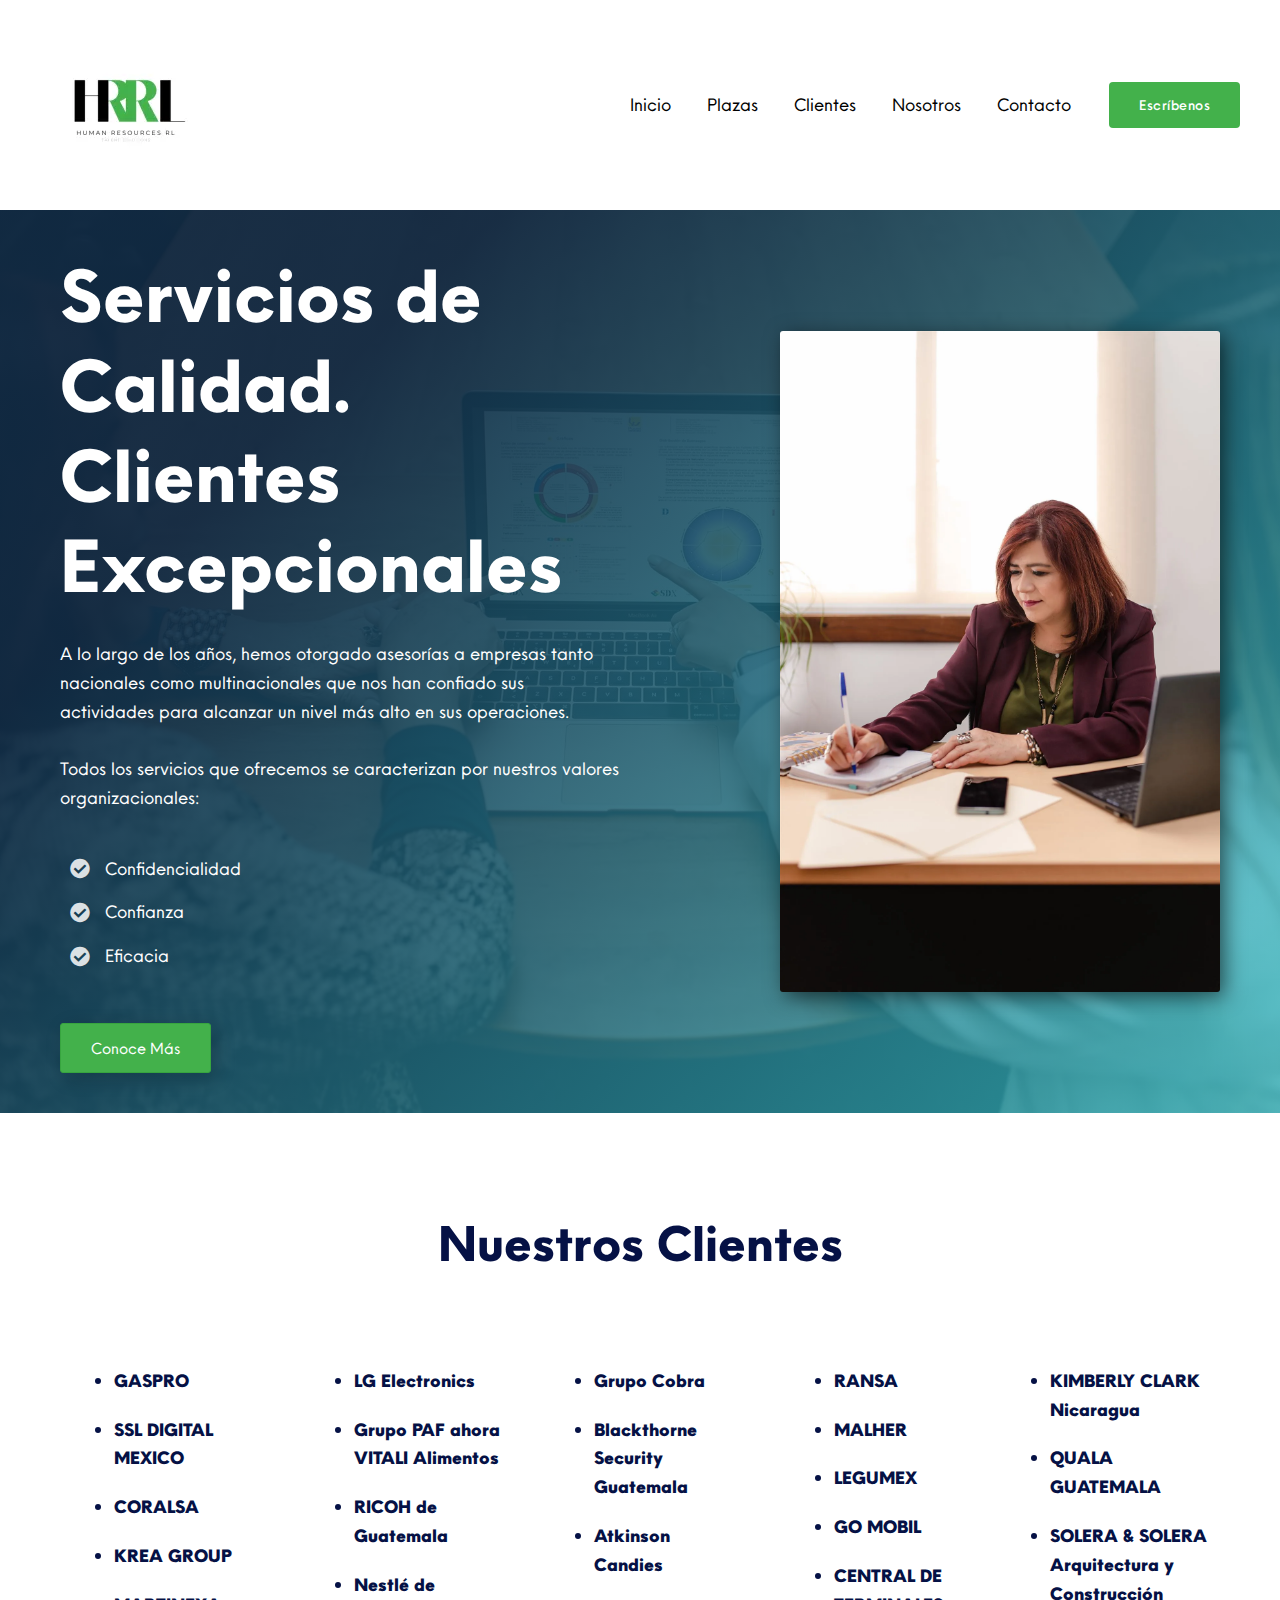
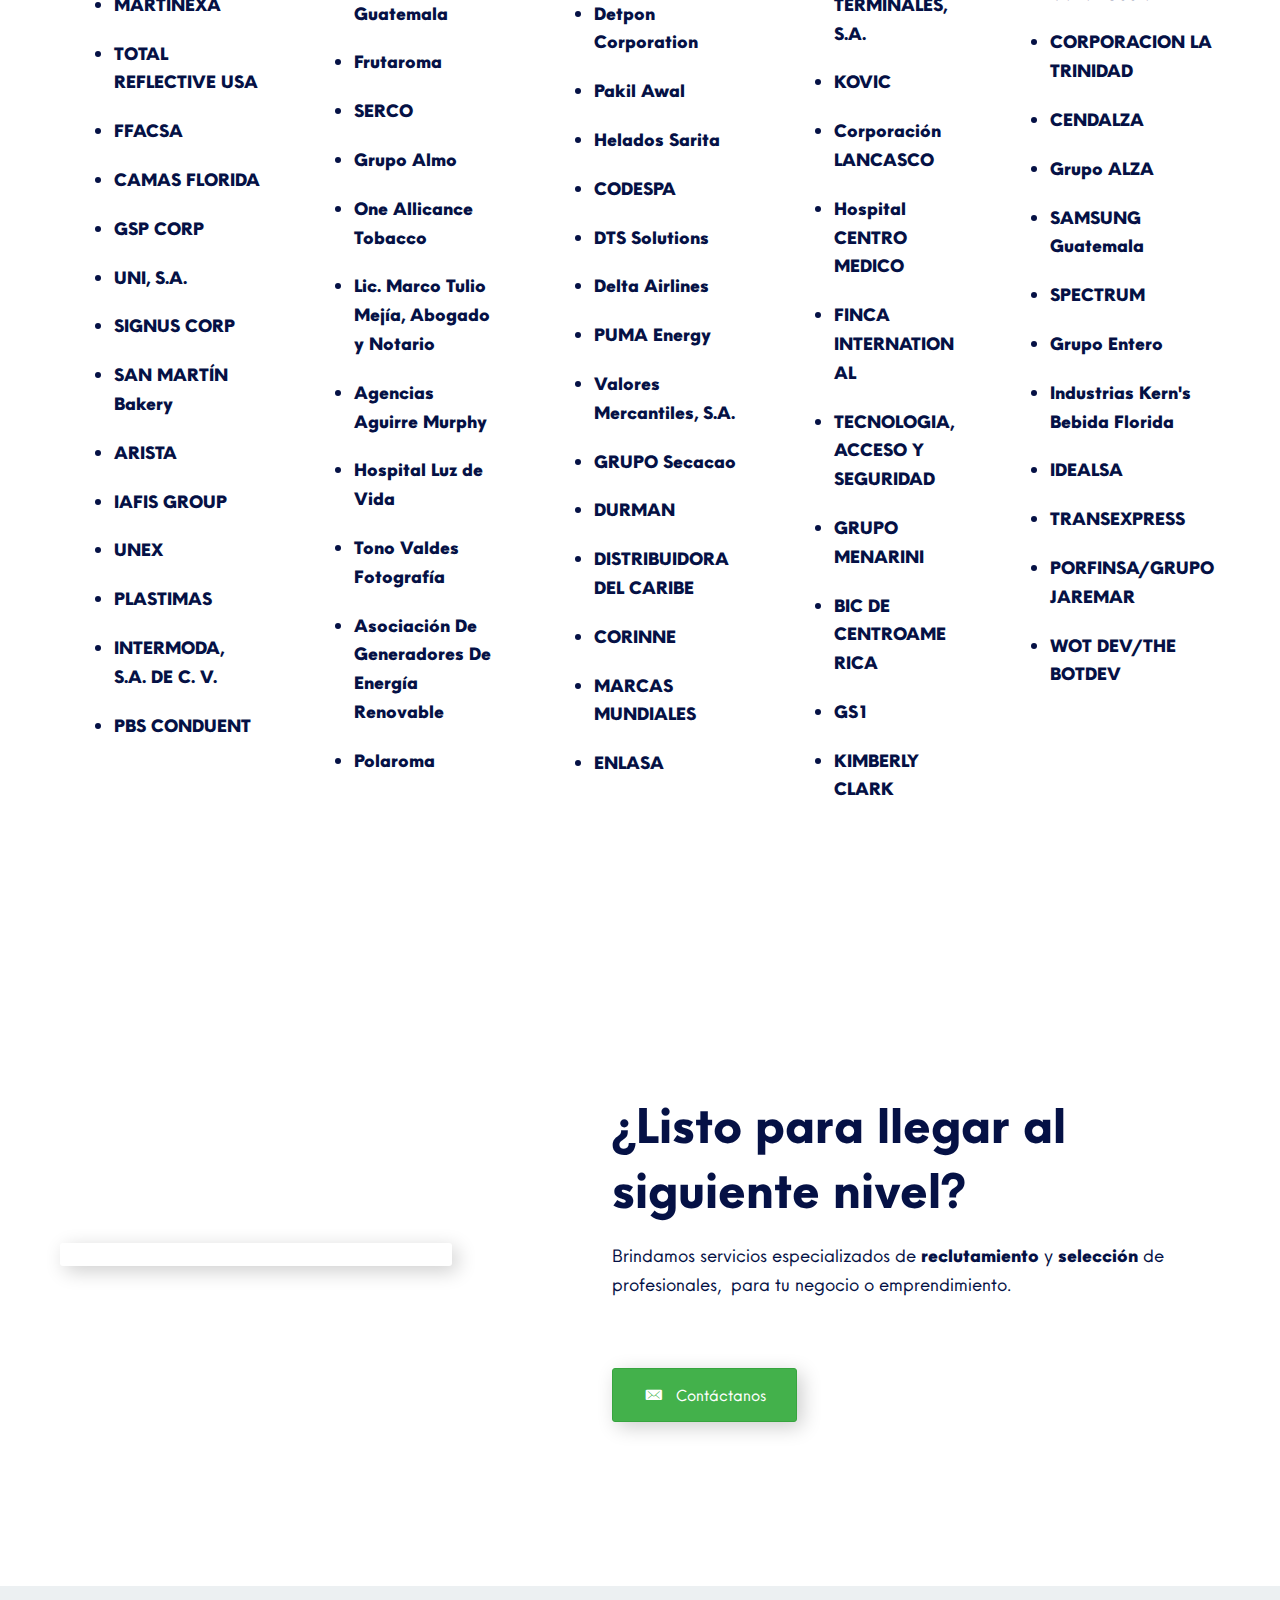
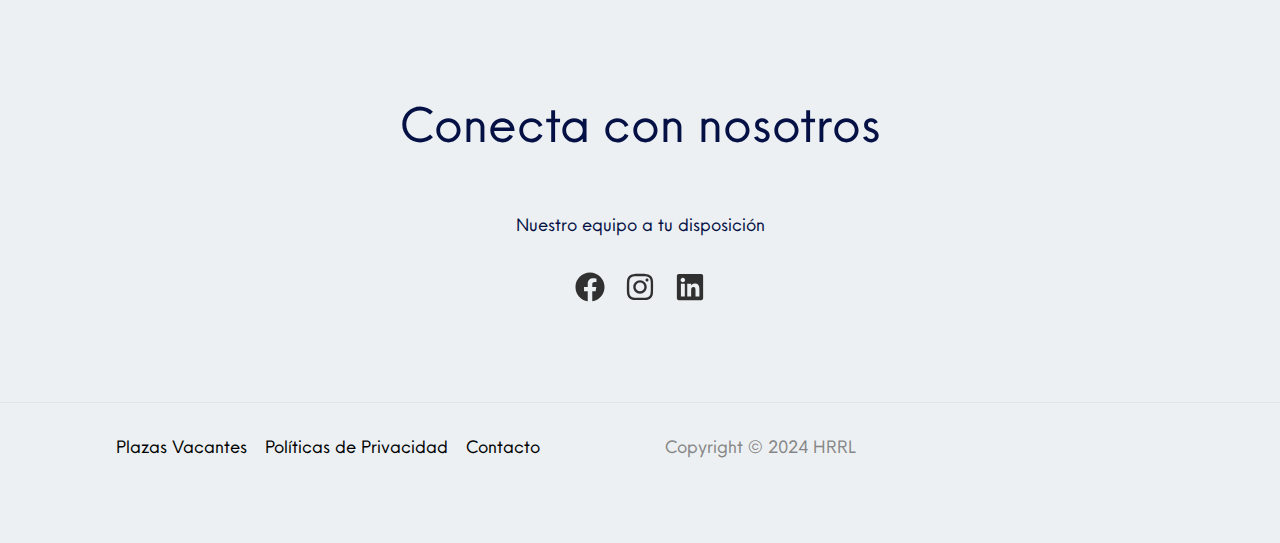
==== commit 2d61f4be: "changes on updates jan 28th" ====
--- a/clientes/index.html
+++ b/clientes/index.html
@@ -5,7 +5,16 @@
 <meta name="viewport" content="width=device-width, initial-scale=1">
 	 <link rel="profile" href="https://gmpg.org/xfn/11"> 
 	 <title>Clientes &#8211; HRRL</title>
-					<style type="text/css" id="cst_font_data">@font-face {
+<meta name="robots" content="max-image-preview:large">
+<link rel="alternate" type="application/rss+xml" title="HRRL &raquo; Feed" href="https://joseeruano.github.io/hrrl/feed/">
+<link rel="alternate" type="application/rss+xml" title="HRRL &raquo; Comments Feed" href="https://joseeruano.github.io/hrrl/comments/feed/">
+<link rel="preload" href="https://joseeruano.github.io/hrrl/wp-content/plugins/beaver-builder-lite-version/fonts/fontawesome/5.15.4/webfonts/fa-solid-900.woff2" as="font" type="font/woff2" crossorigin="anonymous">
+<script>
+window._wpemojiSettings = {"baseUrl":"https:\/\/s.w.org\/images\/core\/emoji\/14.0.0\/72x72\/","ext":".png","svgUrl":"https:\/\/s.w.org\/images\/core\/emoji\/14.0.0\/svg\/","svgExt":".svg","source":{"concatemoji":"https:\/\/joseeruano.github.io\/hrrl\/wp-includes\/js\/wp-emoji-release.min.js?ver=6.4.2"}};
+/*! This file is auto-generated */
+!function(i,n){var o,s,e;function c(e){try{var t={supportTests:e,timestamp:(new Date).valueOf()};sessionStorage.setItem(o,JSON.stringify(t))}catch(e){}}function p(e,t,n){e.clearRect(0,0,e.canvas.width,e.canvas.height),e.fillText(t,0,0);var t=new Uint32Array(e.getImageData(0,0,e.canvas.width,e.canvas.height).data),r=(e.clearRect(0,0,e.canvas.width,e.canvas.height),e.fillText(n,0,0),new Uint32Array(e.getImageData(0,0,e.canvas.width,e.canvas.height).data));return t.every(function(e,t){return e===r[t]})}function u(e,t,n){switch(t){case"flag":return n(e,"🏳️‍⚧️","🏳️​⚧️")?!1:!n(e,"🇺🇳","🇺​🇳")&&!n(e,"🏴󠁧󠁢󠁥󠁮󠁧󠁿","🏴​󠁧​󠁢​󠁥​󠁮​󠁧​󠁿");case"emoji":return!n(e,"🫱🏻‍🫲🏿","🫱🏻​🫲🏿")}return!1}function f(e,t,n){var r="undefined"!=typeof WorkerGlobalScope&&self instanceof WorkerGlobalScope?new OffscreenCanvas(300,150):i.createElement("canvas"),a=r.getContext("2d",{willReadFrequently:!0}),o=(a.textBaseline="top",a.font="600 32px Arial",{});return e.forEach(function(e){o[e]=t(a,e,n)}),o}function t(e){var t=i.createElement("script");t.src=e,t.defer=!0,i.head.appendChild(t)}"undefined"!=typeof Promise&&(o="wpEmojiSettingsSupports",s=["flag","emoji"],n.supports={everything:!0,everythingExceptFlag:!0},e=new Promise(function(e){i.addEventListener("DOMContentLoaded",e,{once:!0})}),new Promise(function(t){var n=function(){try{var e=JSON.parse(sessionStorage.getItem(o));if("object"==typeof e&&"number"==typeof e.timestamp&&(new Date).valueOf()<e.timestamp+604800&&"object"==typeof e.supportTests)return e.supportTests}catch(e){}return null}();if(!n){if("undefined"!=typeof Worker&&"undefined"!=typeof OffscreenCanvas&&"undefined"!=typeof URL&&URL.createObjectURL&&"undefined"!=typeof Blob)try{var e="postMessage("+f.toString()+"("+[JSON.stringify(s),u.toString(),p.toString()].join(",")+"));",r=new Blob([e],{type:"text/javascript"}),a=new Worker(URL.createObjectURL(r),{name:"wpTestEmojiSupports"});return void(a.onmessage=function(e){c(n=e.data),a.terminate(),t(n)})}catch(e){}c(n=f(s,u,p))}t(n)}).then(function(e){for(var t in e)n.supports[t]=e[t],n.supports.everything=n.supports.everything&&n.supports[t],"flag"!==t&&(n.supports.everythingExceptFlag=n.supports.everythingExceptFlag&&n.supports[t]);n.supports.everythingExceptFlag=n.supports.everythingExceptFlag&&!n.supports.flag,n.DOMReady=!1,n.readyCallback=function(){n.DOMReady=!0}}).then(function(){return e}).then(function(){var e;n.supports.everything||(n.readyCallback(),(e=n.source||{}).concatemoji?t(e.concatemoji):e.wpemoji&&e.twemoji&&(t(e.twemoji),t(e.wpemoji)))}))}((window,document),window._wpemojiSettings);
+</script>
+<style id="cf-frontend-style-inline-css">@font-face {
 	font-family: 'Neue Einstellung';
 	font-weight: 100;
 	font-display: auto;
@@ -53,15 +62,6 @@
 	font-display: auto;
 	src: url('https://joseeruano.github.io/hrrl/wp-content/uploads/2023/05/Hanken-Design-Co-Neue-Einstellung-Black.otf') format('OpenType');
 }</style>
-				<meta name="robots" content="max-image-preview:large">
-<link rel="alternate" type="application/rss+xml" title="HRRL &raquo; Feed" href="https://joseeruano.github.io/hrrl/feed/">
-<link rel="alternate" type="application/rss+xml" title="HRRL &raquo; Comments Feed" href="https://joseeruano.github.io/hrrl/comments/feed/">
-<link rel="preload" href="https://joseeruano.github.io/hrrl/wp-content/plugins/beaver-builder-lite-version/fonts/fontawesome/5.15.4/webfonts/fa-solid-900.woff2" as="font" type="font/woff2" crossorigin="anonymous">
-<script>
-window._wpemojiSettings = {"baseUrl":"https:\/\/s.w.org\/images\/core\/emoji\/14.0.0\/72x72\/","ext":".png","svgUrl":"https:\/\/s.w.org\/images\/core\/emoji\/14.0.0\/svg\/","svgExt":".svg","source":{"concatemoji":"https:\/\/joseeruano.github.io\/hrrl\/wp-includes\/js\/wp-emoji-release.min.js?ver=6.4.2"}};
-/*! This file is auto-generated */
-!function(i,n){var o,s,e;function c(e){try{var t={supportTests:e,timestamp:(new Date).valueOf()};sessionStorage.setItem(o,JSON.stringify(t))}catch(e){}}function p(e,t,n){e.clearRect(0,0,e.canvas.width,e.canvas.height),e.fillText(t,0,0);var t=new Uint32Array(e.getImageData(0,0,e.canvas.width,e.canvas.height).data),r=(e.clearRect(0,0,e.canvas.width,e.canvas.height),e.fillText(n,0,0),new Uint32Array(e.getImageData(0,0,e.canvas.width,e.canvas.height).data));return t.every(function(e,t){return e===r[t]})}function u(e,t,n){switch(t){case"flag":return n(e,"🏳️‍⚧️","🏳️​⚧️")?!1:!n(e,"🇺🇳","🇺​🇳")&&!n(e,"🏴󠁧󠁢󠁥󠁮󠁧󠁿","🏴​󠁧​󠁢​󠁥​󠁮​󠁧​󠁿");case"emoji":return!n(e,"🫱🏻‍🫲🏿","🫱🏻​🫲🏿")}return!1}function f(e,t,n){var r="undefined"!=typeof WorkerGlobalScope&&self instanceof WorkerGlobalScope?new OffscreenCanvas(300,150):i.createElement("canvas"),a=r.getContext("2d",{willReadFrequently:!0}),o=(a.textBaseline="top",a.font="600 32px Arial",{});return e.forEach(function(e){o[e]=t(a,e,n)}),o}function t(e){var t=i.createElement("script");t.src=e,t.defer=!0,i.head.appendChild(t)}"undefined"!=typeof Promise&&(o="wpEmojiSettingsSupports",s=["flag","emoji"],n.supports={everything:!0,everythingExceptFlag:!0},e=new Promise(function(e){i.addEventListener("DOMContentLoaded",e,{once:!0})}),new Promise(function(t){var n=function(){try{var e=JSON.parse(sessionStorage.getItem(o));if("object"==typeof e&&"number"==typeof e.timestamp&&(new Date).valueOf()<e.timestamp+604800&&"object"==typeof e.supportTests)return e.supportTests}catch(e){}return null}();if(!n){if("undefined"!=typeof Worker&&"undefined"!=typeof OffscreenCanvas&&"undefined"!=typeof URL&&URL.createObjectURL&&"undefined"!=typeof Blob)try{var e="postMessage("+f.toString()+"("+[JSON.stringify(s),u.toString(),p.toString()].join(",")+"));",r=new Blob([e],{type:"text/javascript"}),a=new Worker(URL.createObjectURL(r),{name:"wpTestEmojiSupports"});return void(a.onmessage=function(e){c(n=e.data),a.terminate(),t(n)})}catch(e){}c(n=f(s,u,p))}t(n)}).then(function(e){for(var t in e)n.supports[t]=e[t],n.supports.everything=n.supports.everything&&n.supports[t],"flag"!==t&&(n.supports.everythingExceptFlag=n.supports.everythingExceptFlag&&n.supports[t]);n.supports.everythingExceptFlag=n.supports.everythingExceptFlag&&!n.supports.flag,n.DOMReady=!1,n.readyCallback=function(){n.DOMReady=!0}}).then(function(){return e}).then(function(){var e;n.supports.everything||(n.readyCallback(),(e=n.source||{}).concatemoji?t(e.concatemoji):e.wpemoji&&e.twemoji&&(t(e.twemoji),t(e.wpemoji)))}))}((window,document),window._wpemojiSettings);
-</script>
 <link rel="stylesheet" id="astra-bb-builder-css" href="https://joseeruano.github.io/hrrl/wp-content/themes/astra/assets/css/minified/compatibility/page-builder/bb-plugin.min.css?ver=4.6.3" media="all">
 <link rel="stylesheet" id="astra-theme-css-css" href="https://joseeruano.github.io/hrrl/wp-content/themes/astra/assets/css/minified/frontend.min.css?ver=4.6.3" media="all">
 <style id="astra-theme-css-inline-css">.ast-no-sidebar .entry-content .alignfull {margin-left: calc( -50vw + 50%);margin-right: calc( -50vw + 50%);max-width: 100vw;width: 100vw;}.ast-no-sidebar .entry-content .alignwide {margin-left: calc(-41vw + 50%);margin-right: calc(-41vw + 50%);max-width: unset;width: unset;}.ast-no-sidebar .entry-content .alignfull .alignfull,.ast-no-sidebar .entry-content .alignfull .alignwide,.ast-no-sidebar .entry-content .alignwide .alignfull,.ast-no-sidebar .entry-content .alignwide .alignwide,.ast-no-sidebar .entry-content .wp-block-column .alignfull,.ast-no-sidebar .entry-content .wp-block-column .alignwide{width: 100%;margin-left: auto;margin-right: auto;}.wp-block-gallery,.blocks-gallery-grid {margin: 0;}.wp-block-separator {max-width: 100px;}.wp-block-separator.is-style-wide,.wp-block-separator.is-style-dots {max-width: none;}.entry-content .has-2-columns .wp-block-column:first-child {padding-right: 10px;}.entry-content .has-2-columns .wp-block-column:last-child {padding-left: 10px;}@media (max-width: 782px) {.entry-content .wp-block-columns .wp-block-column {flex-basis: 100%;}.entry-content .has-2-columns .wp-block-column:first-child {padding-right: 0;}.entry-content .has-2-columns .wp-block-column:last-child {padding-left: 0;}}body .entry-content .wp-block-latest-posts {margin-left: 0;}body .entry-content .wp-block-latest-posts li {list-style: none;}.ast-no-sidebar .ast-container .entry-content .wp-block-latest-posts {margin-left: 0;}.ast-header-break-point .entry-content .alignwide {margin-left: auto;margin-right: auto;}.entry-content .blocks-gallery-item img {margin-bottom: auto;}.wp-block-pullquote {border-top: 4px solid #555d66;border-bottom: 4px solid #555d66;color: #40464d;}:root{--ast-container-default-xlg-padding:6.67em;--ast-container-default-lg-padding:5.67em;--ast-container-default-slg-padding:4.34em;--ast-container-default-md-padding:3.34em;--ast-container-default-sm-padding:6.67em;--ast-container-default-xs-padding:2.4em;--ast-container-default-xxs-padding:1.4em;--ast-code-block-background:#EEEEEE;--ast-comment-inputs-background:#FAFAFA;--ast-normal-container-width:1200px;--ast-narrow-container-width:750px;--ast-blog-title-font-weight:normal;--ast-blog-meta-weight:inherit;}html{font-size:112.5%;}a,.page-title{color:#000000;}a:hover,a:focus{color:#43b14b;}body,button,input,select,textarea,.ast-button,.ast-custom-button{font-family:Neue Einstellung,Helvetica,Arial,sans-serif;font-weight:400;font-size:18px;font-size:1rem;line-height:var(--ast-body-line-height,1.6em);}blockquote{color:#000000;}h1,.entry-content h1,h2,.entry-content h2,h3,.entry-content h3,h4,.entry-content h4,h5,.entry-content h5,h6,.entry-content h6,.site-title,.site-title a{font-family:Neue Einstellung,Helvetica,Arial,sans-serif;font-weight:900;}.site-title{font-size:35px;font-size:1.9444444444444rem;display:none;}header .custom-logo-link img{max-width:174px;}.astra-logo-svg{width:174px;}.site-header .site-description{font-size:15px;font-size:0.83333333333333rem;display:none;}.entry-title{font-size:26px;font-size:1.4444444444444rem;}.archive .ast-article-post .ast-article-inner,.blog .ast-article-post .ast-article-inner,.archive .ast-article-post .ast-article-inner:hover,.blog .ast-article-post .ast-article-inner:hover{overflow:hidden;}h1,.entry-content h1{font-size:75px;font-size:4.1666666666667rem;font-weight:900;font-family:Neue Einstellung,Helvetica,Arial,sans-serif;}h2,.entry-content h2{font-size:50px;font-size:2.7777777777778rem;font-weight:900;font-family:Neue Einstellung,Helvetica,Arial,sans-serif;}h3,.entry-content h3{font-size:32px;font-size:1.7777777777778rem;font-weight:900;font-family:Neue Einstellung,Helvetica,Arial,sans-serif;}h4,.entry-content h4{font-size:20px;font-size:1.1111111111111rem;font-weight:900;font-family:Neue Einstellung,Helvetica,Arial,sans-serif;}h5,.entry-content h5{font-size:18px;font-size:1rem;font-weight:900;font-family:Neue Einstellung,Helvetica,Arial,sans-serif;}h6,.entry-content h6{font-size:15px;font-size:0.83333333333333rem;font-weight:900;font-family:Neue Einstellung,Helvetica,Arial,sans-serif;}::selection{background-color:#43b14b;color:#000000;}body,h1,.entry-title a,.entry-content h1,h2,.entry-content h2,h3,.entry-content h3,h4,.entry-content h4,h5,.entry-content h5,h6,.entry-content h6{color:#051145;}.tagcloud a:hover,.tagcloud a:focus,.tagcloud a.current-item{color:#ffffff;border-color:#000000;background-color:#000000;}input:focus,input[type="text"]:focus,input[type="email"]:focus,input[type="url"]:focus,input[type="password"]:focus,input[type="reset"]:focus,input[type="search"]:focus,textarea:focus{border-color:#000000;}input[type="radio"]:checked,input[type=reset],input[type="checkbox"]:checked,input[type="checkbox"]:hover:checked,input[type="checkbox"]:focus:checked,input[type=range]::-webkit-slider-thumb{border-color:#000000;background-color:#000000;box-shadow:none;}.site-footer a:hover + .post-count,.site-footer a:focus + .post-count{background:#000000;border-color:#000000;}.single .nav-links .nav-previous,.single .nav-links .nav-next{color:#000000;}.entry-meta,.entry-meta *{line-height:1.45;color:#000000;}.entry-meta a:not(.ast-button):hover,.entry-meta a:not(.ast-button):hover *,.entry-meta a:not(.ast-button):focus,.entry-meta a:not(.ast-button):focus *,.page-links > .page-link,.page-links .page-link:hover,.post-navigation a:hover{color:#43b14b;}#cat option,.secondary .calendar_wrap thead a,.secondary .calendar_wrap thead a:visited{color:#000000;}.secondary .calendar_wrap #today,.ast-progress-val span{background:#000000;}.secondary a:hover + .post-count,.secondary a:focus + .post-count{background:#000000;border-color:#000000;}.calendar_wrap #today > a{color:#ffffff;}.page-links .page-link,.single .post-navigation a{color:#000000;}.ast-search-menu-icon .search-form button.search-submit{padding:0 4px;}.ast-search-menu-icon form.search-form{padding-right:0;}.ast-search-menu-icon.slide-search input.search-field{width:0;}.ast-header-search .ast-search-menu-icon.ast-dropdown-active .search-form,.ast-header-search .ast-search-menu-icon.ast-dropdown-active .search-field:focus{transition:all 0.2s;}.search-form input.search-field:focus{outline:none;}.widget-title,.widget .wp-block-heading{font-size:25px;font-size:1.3888888888889rem;color:#051145;}.ast-search-menu-icon.slide-search a:focus-visible:focus-visible,.astra-search-icon:focus-visible,#close:focus-visible,a:focus-visible,.ast-menu-toggle:focus-visible,.site .skip-link:focus-visible,.wp-block-loginout input:focus-visible,.wp-block-search.wp-block-search__button-inside .wp-block-search__inside-wrapper,.ast-header-navigation-arrow:focus-visible,.woocommerce .wc-proceed-to-checkout > .checkout-button:focus-visible,.woocommerce .woocommerce-MyAccount-navigation ul li a:focus-visible,.ast-orders-table__row .ast-orders-table__cell:focus-visible,.woocommerce .woocommerce-order-details .order-again > .button:focus-visible,.woocommerce .woocommerce-message a.button.wc-forward:focus-visible,.woocommerce #minus_qty:focus-visible,.woocommerce #plus_qty:focus-visible,a#ast-apply-coupon:focus-visible,.woocommerce .woocommerce-info a:focus-visible,.woocommerce .astra-shop-summary-wrap a:focus-visible,.woocommerce a.wc-forward:focus-visible,#ast-apply-coupon:focus-visible,.woocommerce-js .woocommerce-mini-cart-item a.remove:focus-visible,#close:focus-visible,.button.search-submit:focus-visible,#search_submit:focus,.normal-search:focus-visible{outline-style:dotted;outline-color:inherit;outline-width:thin;}input:focus,input[type="text"]:focus,input[type="email"]:focus,input[type="url"]:focus,input[type="password"]:focus,input[type="reset"]:focus,input[type="search"]:focus,input[type="number"]:focus,textarea:focus,.wp-block-search__input:focus,[data-section="section-header-mobile-trigger"] .ast-button-wrap .ast-mobile-menu-trigger-minimal:focus,.ast-mobile-popup-drawer.active .menu-toggle-close:focus,.woocommerce-ordering select.orderby:focus,#ast-scroll-top:focus,#coupon_code:focus,.woocommerce-page #comment:focus,.woocommerce #reviews #respond input#submit:focus,.woocommerce a.add_to_cart_button:focus,.woocommerce .button.single_add_to_cart_button:focus,.woocommerce .woocommerce-cart-form button:focus,.woocommerce .woocommerce-cart-form__cart-item .quantity .qty:focus,.woocommerce .woocommerce-billing-fields .woocommerce-billing-fields__field-wrapper .woocommerce-input-wrapper > .input-text:focus,.woocommerce #order_comments:focus,.woocommerce #place_order:focus,.woocommerce .woocommerce-address-fields .woocommerce-address-fields__field-wrapper .woocommerce-input-wrapper > .input-text:focus,.woocommerce .woocommerce-MyAccount-content form button:focus,.woocommerce .woocommerce-MyAccount-content .woocommerce-EditAccountForm .woocommerce-form-row .woocommerce-Input.input-text:focus,.woocommerce .ast-woocommerce-container .woocommerce-pagination ul.page-numbers li a:focus,body #content .woocommerce form .form-row .select2-container--default .select2-selection--single:focus,#ast-coupon-code:focus,.woocommerce.woocommerce-js .quantity input[type=number]:focus,.woocommerce-js .woocommerce-mini-cart-item .quantity input[type=number]:focus,.woocommerce p#ast-coupon-trigger:focus{border-style:dotted;border-color:inherit;border-width:thin;}input{outline:none;}.ast-logo-title-inline .site-logo-img{padding-right:1em;}.site-logo-img img{ transition:all 0.2s linear;}body .ast-oembed-container *{position:absolute;top:0;width:100%;height:100%;left:0;}.ast-single-post-featured-section + article {margin-top: 2em;}.site-content .ast-single-post-featured-section img {width: 100%;overflow: hidden;object-fit: cover;}.site > .ast-single-related-posts-container {margin-top: 0;}@media (min-width: 922px) {.ast-desktop .ast-container--narrow {max-width: var(--ast-narrow-container-width);margin: 0 auto;}}.ast-page-builder-template .hentry {margin: 0;}.ast-page-builder-template .site-content > .ast-container {max-width: 100%;padding: 0;}.ast-page-builder-template .site .site-content #primary {padding: 0;margin: 0;}.ast-page-builder-template .no-results {text-align: center;margin: 4em auto;}.ast-page-builder-template .ast-pagination {padding: 2em;}.ast-page-builder-template .entry-header.ast-no-title.ast-no-thumbnail {margin-top: 0;}.ast-page-builder-template .entry-header.ast-header-without-markup {margin-top: 0;margin-bottom: 0;}.ast-page-builder-template .entry-header.ast-no-title.ast-no-meta {margin-bottom: 0;}.ast-page-builder-template.single .post-navigation {padding-bottom: 2em;}.ast-page-builder-template.single-post .site-content > .ast-container {max-width: 100%;}.ast-page-builder-template .entry-header {margin-top: 4em;margin-left: auto;margin-right: auto;padding-left: 20px;padding-right: 20px;}.single.ast-page-builder-template .entry-header {padding-left: 20px;padding-right: 20px;}.ast-page-builder-template .ast-archive-description {margin: 4em auto 0;padding-left: 20px;padding-right: 20px;}.ast-page-builder-template.ast-no-sidebar .entry-content .alignwide {margin-left: 0;margin-right: 0;}@media (max-width:921px){#ast-desktop-header{display:none;}}@media (min-width:922px){#ast-mobile-header{display:none;}}.wp-block-buttons.aligncenter{justify-content:center;}@media (min-width:1200px){.wp-block-group .has-background{padding:20px;}}@media (min-width:1200px){.ast-no-sidebar.ast-separate-container .entry-content .wp-block-group.alignwide,.ast-no-sidebar.ast-separate-container .entry-content .wp-block-cover.alignwide{margin-left:-20px;margin-right:-20px;padding-left:20px;padding-right:20px;}.ast-no-sidebar.ast-separate-container .entry-content .wp-block-cover.alignfull,.ast-no-sidebar.ast-separate-container .entry-content .wp-block-group.alignfull{margin-left:-6.67em;margin-right:-6.67em;padding-left:6.67em;padding-right:6.67em;}}@media (min-width:1200px){.wp-block-cover-image.alignwide .wp-block-cover__inner-container,.wp-block-cover.alignwide .wp-block-cover__inner-container,.wp-block-cover-image.alignfull .wp-block-cover__inner-container,.wp-block-cover.alignfull .wp-block-cover__inner-container{width:100%;}}.wp-block-image.aligncenter{margin-left:auto;margin-right:auto;}.wp-block-table.aligncenter{margin-left:auto;margin-right:auto;}.wp-block-buttons .wp-block-button.is-style-outline .wp-block-button__link.wp-element-button,.ast-outline-button{border-color:#43b14b;border-top-width:2px;border-right-width:2px;border-bottom-width:2px;border-left-width:2px;font-family:inherit;font-weight:500;font-size:14px;font-size:0.77777777777778rem;line-height:1em;border-top-left-radius:4px;border-top-right-radius:4px;border-bottom-right-radius:4px;border-bottom-left-radius:4px;}.wp-block-button.is-style-outline .wp-block-button__link:hover,.wp-block-buttons .wp-block-button.is-style-outline .wp-block-button__link:focus,.wp-block-buttons .wp-block-button.is-style-outline > .wp-block-button__link:not(.has-text-color):hover,.wp-block-buttons .wp-block-button.wp-block-button__link.is-style-outline:not(.has-text-color):hover,.ast-outline-button:hover,.ast-outline-button:focus{background-color:#43b14b;}.wp-block-button .wp-block-button__link.wp-element-button.is-style-outline:not(.has-background),.wp-block-button.is-style-outline>.wp-block-button__link.wp-element-button:not(.has-background),.ast-outline-button{background-color:#43b14b;}.entry-content[ast-blocks-layout] > figure{margin-bottom:1em;}@media (max-width:921px){.ast-separate-container #primary,.ast-separate-container #secondary{padding:1.5em 0;}#primary,#secondary{padding:1.5em 0;margin:0;}.ast-left-sidebar #content > .ast-container{display:flex;flex-direction:column-reverse;width:100%;}.ast-separate-container .ast-article-post,.ast-separate-container .ast-article-single{padding:1.5em 2.14em;}.ast-author-box img.avatar{margin:20px 0 0 0;}}@media (min-width:922px){.ast-separate-container.ast-right-sidebar #primary,.ast-separate-container.ast-left-sidebar #primary{border:0;}.search-no-results.ast-separate-container #primary{margin-bottom:4em;}}.wp-block-button .wp-block-button__link{color:#ffffff;}.wp-block-button .wp-block-button__link:hover,.wp-block-button .wp-block-button__link:focus{color:#ffffff;background-color:#43b14b;border-color:#43b14b;}.wp-block-button .wp-block-button__link{border-style:solid;border-top-width:0px;border-right-width:0px;border-left-width:0px;border-bottom-width:0px;border-color:#43b14b;background-color:#43b14b;color:#ffffff;font-family:inherit;font-weight:500;line-height:1em;letter-spacing:0.5px;font-size:14px;font-size:0.77777777777778rem;border-top-left-radius:4px;border-top-right-radius:4px;border-bottom-right-radius:4px;border-bottom-left-radius:4px;padding-top:16px;padding-right:30px;padding-bottom:16px;padding-left:30px;}.menu-toggle,button,.ast-button,.ast-custom-button,.button,input#submit,input[type="button"],input[type="submit"],input[type="reset"]{border-style:solid;border-top-width:0px;border-right-width:0px;border-left-width:0px;border-bottom-width:0px;color:#ffffff;border-color:#43b14b;background-color:#43b14b;padding-top:16px;padding-right:30px;padding-bottom:16px;padding-left:30px;font-family:inherit;font-weight:500;font-size:14px;font-size:0.77777777777778rem;line-height:1em;letter-spacing:0.5px;border-top-left-radius:4px;border-top-right-radius:4px;border-bottom-right-radius:4px;border-bottom-left-radius:4px;}button:focus,.menu-toggle:hover,button:hover,.ast-button:hover,.ast-custom-button:hover .button:hover,.ast-custom-button:hover ,input[type=reset]:hover,input[type=reset]:focus,input#submit:hover,input#submit:focus,input[type="button"]:hover,input[type="button"]:focus,input[type="submit"]:hover,input[type="submit"]:focus{color:#ffffff;background-color:#43b14b;border-color:#43b14b;}@media (max-width:921px){.ast-mobile-header-stack .main-header-bar .ast-search-menu-icon{display:inline-block;}.ast-header-break-point.ast-header-custom-item-outside .ast-mobile-header-stack .main-header-bar .ast-search-icon{margin:0;}.ast-comment-avatar-wrap img{max-width:2.5em;}.ast-comment-meta{padding:0 1.8888em 1.3333em;}.ast-separate-container .ast-comment-list li.depth-1{padding:1.5em 2.14em;}.ast-separate-container .comment-respond{padding:2em 2.14em;}}@media (min-width:544px){.ast-container{max-width:100%;}}@media (max-width:544px){.ast-separate-container .ast-article-post,.ast-separate-container .ast-article-single,.ast-separate-container .comments-title,.ast-separate-container .ast-archive-description{padding:1.5em 1em;}.ast-separate-container #content .ast-container{padding-left:0.54em;padding-right:0.54em;}.ast-separate-container .ast-comment-list .bypostauthor{padding:.5em;}.ast-search-menu-icon.ast-dropdown-active .search-field{width:170px;}}.ast-no-sidebar.ast-separate-container .entry-content .alignfull {margin-left: -6.67em;margin-right: -6.67em;width: auto;}@media (max-width: 1200px) {.ast-no-sidebar.ast-separate-container .entry-content .alignfull {margin-left: -2.4em;margin-right: -2.4em;}}@media (max-width: 768px) {.ast-no-sidebar.ast-separate-container .entry-content .alignfull {margin-left: -2.14em;margin-right: -2.14em;}}@media (max-width: 544px) {.ast-no-sidebar.ast-separate-container .entry-content .alignfull {margin-left: -1em;margin-right: -1em;}}.ast-no-sidebar.ast-separate-container .entry-content .alignwide {margin-left: -20px;margin-right: -20px;}.ast-no-sidebar.ast-separate-container .entry-content .wp-block-column .alignfull,.ast-no-sidebar.ast-separate-container .entry-content .wp-block-column .alignwide {margin-left: auto;margin-right: auto;width: 100%;}@media (max-width:921px){.site-title{display:none;}.site-header .site-description{display:none;}h1,.entry-content h1{font-size:45px;}h2,.entry-content h2{font-size:32px;}h3,.entry-content h3{font-size:25px;}}@media (max-width:544px){.site-title{display:none;}.site-header .site-description{display:none;}h1,.entry-content h1{font-size:30px;}h2,.entry-content h2{font-size:23px;}h3,.entry-content h3{font-size:20px;}header .custom-logo-link img,.ast-header-break-point .site-branding img,.ast-header-break-point .custom-logo-link img{max-width:116px;}.astra-logo-svg{width:116px;}.ast-header-break-point .site-logo-img .custom-mobile-logo-link img{max-width:116px;}}@media (max-width:921px){html{font-size:102.6%;}}@media (max-width:544px){html{font-size:102.6%;}}@media (min-width:922px){.ast-container{max-width:1240px;}}@font-face {font-family: "Astra";src: url(https://joseeruano.github.io/hrrl/wp-content/themes/astra/assets/fonts/astra.woff) format("woff"),url(https://joseeruano.github.io/hrrl/wp-content/themes/astra/assets/fonts/astra.ttf) format("truetype"),url(https://joseeruano.github.io/hrrl/wp-content/themes/astra/assets/fonts/astra.svg#astra) format("svg");font-weight: normal;font-style: normal;font-display: fallback;}@media (min-width:922px){.main-header-menu .sub-menu .menu-item.ast-left-align-sub-menu:hover > .sub-menu,.main-header-menu .sub-menu .menu-item.ast-left-align-sub-menu.focus > .sub-menu{margin-left:-0px;}}.site .comments-area{padding-bottom:3em;}.astra-icon-down_arrow::after {content: "\e900";font-family: Astra;}.astra-icon-close::after {content: "\e5cd";font-family: Astra;}.astra-icon-drag_handle::after {content: "\e25d";font-family: Astra;}.astra-icon-format_align_justify::after {content: "\e235";font-family: Astra;}.astra-icon-menu::after {content: "\e5d2";font-family: Astra;}.astra-icon-reorder::after {content: "\e8fe";font-family: Astra;}.astra-icon-search::after {content: "\e8b6";font-family: Astra;}.astra-icon-zoom_in::after {content: "\e56b";font-family: Astra;}.astra-icon-check-circle::after {content: "\e901";font-family: Astra;}.astra-icon-shopping-cart::after {content: "\f07a";font-family: Astra;}.astra-icon-shopping-bag::after {content: "\f290";font-family: Astra;}.astra-icon-shopping-basket::after {content: "\f291";font-family: Astra;}.astra-icon-circle-o::after {content: "\e903";font-family: Astra;}.astra-icon-certificate::after {content: "\e902";font-family: Astra;}blockquote {padding: 1.2em;}:root .has-ast-global-color-0-color{color:var(--ast-global-color-0);}:root .has-ast-global-color-0-background-color{background-color:var(--ast-global-color-0);}:root .wp-block-button .has-ast-global-color-0-color{color:var(--ast-global-color-0);}:root .wp-block-button .has-ast-global-color-0-background-color{background-color:var(--ast-global-color-0);}:root .has-ast-global-color-1-color{color:var(--ast-global-color-1);}:root .has-ast-global-color-1-background-color{background-color:var(--ast-global-color-1);}:root .wp-block-button .has-ast-global-color-1-color{color:var(--ast-global-color-1);}:root .wp-block-button .has-ast-global-color-1-background-color{background-color:var(--ast-global-color-1);}:root .has-ast-global-color-2-color{color:var(--ast-global-color-2);}:root .has-ast-global-color-2-background-color{background-color:var(--ast-global-color-2);}:root .wp-block-button .has-ast-global-color-2-color{color:var(--ast-global-color-2);}:root .wp-block-button .has-ast-global-color-2-background-color{background-color:var(--ast-global-color-2);}:root .has-ast-global-color-3-color{color:var(--ast-global-color-3);}:root .has-ast-global-color-3-background-color{background-color:var(--ast-global-color-3);}:root .wp-block-button .has-ast-global-color-3-color{color:var(--ast-global-color-3);}:root .wp-block-button .has-ast-global-color-3-background-color{background-color:var(--ast-global-color-3);}:root .has-ast-global-color-4-color{color:var(--ast-global-color-4);}:root .has-ast-global-color-4-background-color{background-color:var(--ast-global-color-4);}:root .wp-block-button .has-ast-global-color-4-color{color:var(--ast-global-color-4);}:root .wp-block-button .has-ast-global-color-4-background-color{background-color:var(--ast-global-color-4);}:root .has-ast-global-color-5-color{color:var(--ast-global-color-5);}:root .has-ast-global-color-5-background-color{background-color:var(--ast-global-color-5);}:root .wp-block-button .has-ast-global-color-5-color{color:var(--ast-global-color-5);}:root .wp-block-button .has-ast-global-color-5-background-color{background-color:var(--ast-global-color-5);}:root .has-ast-global-color-6-color{color:var(--ast-global-color-6);}:root .has-ast-global-color-6-background-color{background-color:var(--ast-global-color-6);}:root .wp-block-button .has-ast-global-color-6-color{color:var(--ast-global-color-6);}:root .wp-block-button .has-ast-global-color-6-background-color{background-color:var(--ast-global-color-6);}:root .has-ast-global-color-7-color{color:var(--ast-global-color-7);}:root .has-ast-global-color-7-background-color{background-color:var(--ast-global-color-7);}:root .wp-block-button .has-ast-global-color-7-color{color:var(--ast-global-color-7);}:root .wp-block-button .has-ast-global-color-7-background-color{background-color:var(--ast-global-color-7);}:root .has-ast-global-color-8-color{color:var(--ast-global-color-8);}:root .has-ast-global-color-8-background-color{background-color:var(--ast-global-color-8);}:root .wp-block-button .has-ast-global-color-8-color{color:var(--ast-global-color-8);}:root .wp-block-button .has-ast-global-color-8-background-color{background-color:var(--ast-global-color-8);}:root{--ast-global-color-0:#0170B9;--ast-global-color-1:#3a3a3a;--ast-global-color-2:#3a3a3a;--ast-global-color-3:#4B4F58;--ast-global-color-4:#F5F5F5;--ast-global-color-5:#FFFFFF;--ast-global-color-6:#F2F5F7;--ast-global-color-7:#424242;--ast-global-color-8:#000000;}:root {--ast-border-color : #dddddd;}.ast-single-entry-banner {-js-display: flex;display: flex;flex-direction: column;justify-content: center;text-align: center;position: relative;background: #eeeeee;}.ast-single-entry-banner[data-banner-layout="layout-1"] {max-width: 1200px;background: inherit;padding: 20px 0;}.ast-single-entry-banner[data-banner-width-type="custom"] {margin: 0 auto;width: 100%;}.ast-single-entry-banner + .site-content .entry-header {margin-bottom: 0;}.site .ast-author-avatar {--ast-author-avatar-size: ;}a.ast-underline-text {text-decoration: underline;}.ast-container > .ast-terms-link {position: relative;display: block;}a.ast-button.ast-badge-tax {padding: 4px 8px;border-radius: 3px;font-size: inherit;}header.entry-header .entry-title{font-size:32px;font-size:1.7777777777778rem;}header.entry-header > *:not(:last-child){margin-bottom:10px;}@media (max-width:921px){header.entry-header .entry-title{font-size:40px;font-size:2.2222222222222rem;}}@media (max-width:544px){header.entry-header .entry-title{font-size:26px;font-size:1.4444444444444rem;}}.ast-archive-entry-banner {-js-display: flex;display: flex;flex-direction: column;justify-content: center;text-align: center;position: relative;background: #eeeeee;}.ast-archive-entry-banner[data-banner-width-type="custom"] {margin: 0 auto;width: 100%;}.ast-archive-entry-banner[data-banner-layout="layout-1"] {background: inherit;padding: 20px 0;text-align: left;}body.archive .ast-archive-description{max-width:1200px;width:100%;text-align:left;padding-top:3em;padding-right:3em;padding-bottom:3em;padding-left:3em;}body.archive .ast-archive-description .ast-archive-title,body.archive .ast-archive-description .ast-archive-title *{font-size:26px;font-size:1.4444444444444rem;}body.archive .ast-archive-description > *:not(:last-child){margin-bottom:10px;}@media (max-width:921px){body.archive .ast-archive-description{text-align:left;}}@media (max-width:544px){body.archive .ast-archive-description{text-align:left;}}.ast-breadcrumbs .trail-browse,.ast-breadcrumbs .trail-items,.ast-breadcrumbs .trail-items li{display:inline-block;margin:0;padding:0;border:none;background:inherit;text-indent:0;text-decoration:none;}.ast-breadcrumbs .trail-browse{font-size:inherit;font-style:inherit;font-weight:inherit;color:inherit;}.ast-breadcrumbs .trail-items{list-style:none;}.trail-items li::after{padding:0 0.3em;content:"\00bb";}.trail-items li:last-of-type::after{display:none;}h1,.entry-content h1,h2,.entry-content h2,h3,.entry-content h3,h4,.entry-content h4,h5,.entry-content h5,h6,.entry-content h6{color:#051145;}@media (max-width:921px){.ast-builder-grid-row-container.ast-builder-grid-row-tablet-3-firstrow .ast-builder-grid-row > *:first-child,.ast-builder-grid-row-container.ast-builder-grid-row-tablet-3-lastrow .ast-builder-grid-row > *:last-child{grid-column:1 / -1;}}@media (max-width:544px){.ast-builder-grid-row-container.ast-builder-grid-row-mobile-3-firstrow .ast-builder-grid-row > *:first-child,.ast-builder-grid-row-container.ast-builder-grid-row-mobile-3-lastrow .ast-builder-grid-row > *:last-child{grid-column:1 / -1;}}.ast-builder-layout-element[data-section="title_tagline"]{display:flex;}@media (max-width:921px){.ast-header-break-point .ast-builder-layout-element[data-section="title_tagline"]{display:flex;}}@media (max-width:544px){.ast-header-break-point .ast-builder-layout-element[data-section="title_tagline"]{display:flex;}}[data-section*="section-hb-button-"] .menu-link{display:none;}.ast-header-button-1[data-section*="section-hb-button-"] .ast-builder-button-wrap .ast-custom-button{line-height:1em;}.ast-header-button-1[data-section="section-hb-button-1"]{display:flex;}@media (max-width:921px){.ast-header-break-point .ast-header-button-1[data-section="section-hb-button-1"]{display:flex;}}@media (max-width:544px){.ast-header-break-point .ast-header-button-1[data-section="section-hb-button-1"]{display:flex;}}.ast-builder-menu-1{font-family:inherit;font-weight:inherit;}.ast-builder-menu-1 .sub-menu,.ast-builder-menu-1 .inline-on-mobile .sub-menu{border-top-width:2px;border-bottom-width:0;border-right-width:0;border-left-width:0;border-color:#43b14b;border-style:solid;}.ast-builder-menu-1 .main-header-menu > .menu-item > .sub-menu,.ast-builder-menu-1 .main-header-menu > .menu-item > .astra-full-megamenu-wrapper{margin-top:0;}.ast-desktop .ast-builder-menu-1 .main-header-menu > .menu-item > .sub-menu:before,.ast-desktop .ast-builder-menu-1 .main-header-menu > .menu-item > .astra-full-megamenu-wrapper:before{height:calc( 0px + 5px );}.ast-desktop .ast-builder-menu-1 .menu-item .sub-menu .menu-link{border-style:none;}@media (max-width:921px){.ast-header-break-point .ast-builder-menu-1 .menu-item.menu-item-has-children > .ast-menu-toggle{top:0;}.ast-builder-menu-1 .inline-on-mobile .menu-item.menu-item-has-children > .ast-menu-toggle{right:-15px;}.ast-builder-menu-1 .menu-item-has-children > .menu-link:after{content:unset;}.ast-builder-menu-1 .main-header-menu > .menu-item > .sub-menu,.ast-builder-menu-1 .main-header-menu > .menu-item > .astra-full-megamenu-wrapper{margin-top:0;}}@media (max-width:544px){.ast-header-break-point .ast-builder-menu-1 .menu-item.menu-item-has-children > .ast-menu-toggle{top:0;}.ast-builder-menu-1 .main-header-menu > .menu-item > .sub-menu,.ast-builder-menu-1 .main-header-menu > .menu-item > .astra-full-megamenu-wrapper{margin-top:0;}}.ast-builder-menu-1{display:flex;}@media (max-width:921px){.ast-header-break-point .ast-builder-menu-1{display:flex;}}@media (max-width:544px){.ast-header-break-point .ast-builder-menu-1{display:flex;}}.site-below-footer-wrap{padding-top:20px;padding-bottom:20px;}.site-below-footer-wrap[data-section="section-below-footer-builder"]{background-color:#ecf0f2;;background-image:none;;min-height:80px;border-style:solid;border-width:0px;border-top-width:1px;border-top-color:#e1e4e6;}.site-below-footer-wrap[data-section="section-below-footer-builder"] .ast-builder-grid-row{max-width:1200px;min-height:80px;margin-left:auto;margin-right:auto;}.site-below-footer-wrap[data-section="section-below-footer-builder"] .ast-builder-grid-row,.site-below-footer-wrap[data-section="section-below-footer-builder"] .site-footer-section{align-items:flex-start;}.site-below-footer-wrap[data-section="section-below-footer-builder"].ast-footer-row-inline .site-footer-section{display:flex;margin-bottom:0;}.ast-builder-grid-row-2-equal .ast-builder-grid-row{grid-template-columns:repeat( 2,1fr );}@media (max-width:921px){.site-below-footer-wrap[data-section="section-below-footer-builder"].ast-footer-row-tablet-inline .site-footer-section{display:flex;margin-bottom:0;}.site-below-footer-wrap[data-section="section-below-footer-builder"].ast-footer-row-tablet-stack .site-footer-section{display:block;margin-bottom:10px;}.ast-builder-grid-row-container.ast-builder-grid-row-tablet-2-equal .ast-builder-grid-row{grid-template-columns:repeat( 2,1fr );}}@media (max-width:544px){.site-below-footer-wrap[data-section="section-below-footer-builder"].ast-footer-row-mobile-inline .site-footer-section{display:flex;margin-bottom:0;}.site-below-footer-wrap[data-section="section-below-footer-builder"].ast-footer-row-mobile-stack .site-footer-section{display:block;margin-bottom:10px;}.ast-builder-grid-row-container.ast-builder-grid-row-mobile-full .ast-builder-grid-row{grid-template-columns:1fr;}}.site-below-footer-wrap[data-section="section-below-footer-builder"]{padding-top:30px;padding-bottom:30px;padding-left:30px;padding-right:30px;}.site-below-footer-wrap[data-section="section-below-footer-builder"]{display:grid;}@media (max-width:921px){.ast-header-break-point .site-below-footer-wrap[data-section="section-below-footer-builder"]{display:grid;}}@media (max-width:544px){.ast-header-break-point .site-below-footer-wrap[data-section="section-below-footer-builder"]{display:grid;}}.ast-footer-copyright{text-align:left;}.ast-footer-copyright {color:#868686;}@media (max-width:921px){.ast-footer-copyright{text-align:left;}}@media (max-width:544px){.ast-footer-copyright{text-align:center;}}.ast-footer-copyright.ast-builder-layout-element{display:flex;}@media (max-width:921px){.ast-header-break-point .ast-footer-copyright.ast-builder-layout-element{display:flex;}}@media (max-width:544px){.ast-header-break-point .ast-footer-copyright.ast-builder-layout-element{display:flex;}}.ast-social-stack-desktop .ast-builder-social-element,.ast-social-stack-tablet .ast-builder-social-element,.ast-social-stack-mobile .ast-builder-social-element {margin-top: 6px;margin-bottom: 6px;}.social-show-label-true .ast-builder-social-element {width: auto;padding: 0 0.4em;}[data-section^="section-fb-social-icons-"] .footer-social-inner-wrap {text-align: center;}.ast-footer-social-wrap {width: 100%;}.ast-footer-social-wrap .ast-builder-social-element:first-child {margin-left: 0;}.ast-footer-social-wrap .ast-builder-social-element:last-child {margin-right: 0;}.ast-header-social-wrap .ast-builder-social-element:first-child {margin-left: 0;}.ast-header-social-wrap .ast-builder-social-element:last-child {margin-right: 0;}.ast-builder-social-element {line-height: 1;color: #3a3a3a;background: transparent;vertical-align: middle;transition: all 0.01s;margin-left: 6px;margin-right: 6px;justify-content: center;align-items: center;}.ast-builder-social-element {line-height: 1;color: #3a3a3a;background: transparent;vertical-align: middle;transition: all 0.01s;margin-left: 6px;margin-right: 6px;justify-content: center;align-items: center;}.ast-builder-social-element .social-item-label {padding-left: 6px;}.ast-footer-social-1-wrap .ast-builder-social-element,.ast-footer-social-1-wrap .social-show-label-true .ast-builder-social-element{margin-left:10px;margin-right:10px;}.ast-footer-social-1-wrap .ast-builder-social-element svg{width:30px;height:30px;}.ast-footer-social-1-wrap .ast-social-color-type-custom svg{fill:#303030;}.ast-footer-social-1-wrap .ast-social-color-type-custom .ast-builder-social-element:hover{color:#1c7261;}.ast-footer-social-1-wrap .ast-social-color-type-custom .ast-builder-social-element:hover svg{fill:#1c7261;}.ast-footer-social-1-wrap .ast-social-color-type-custom .social-item-label{color:#303030;}.ast-footer-social-1-wrap .ast-builder-social-element:hover .social-item-label{color:#1c7261;}[data-section="section-fb-social-icons-1"] .footer-social-inner-wrap{text-align:center;}@media (max-width:921px){[data-section="section-fb-social-icons-1"] .footer-social-inner-wrap{text-align:center;}}@media (max-width:544px){.ast-footer-social-1-wrap .ast-builder-social-element svg{width:30px;height:30px;}[data-section="section-fb-social-icons-1"] .footer-social-inner-wrap{text-align:center;}}.ast-builder-layout-element[data-section="section-fb-social-icons-1"]{display:flex;}@media (max-width:921px){.ast-header-break-point .ast-builder-layout-element[data-section="section-fb-social-icons-1"]{display:flex;}}@media (max-width:544px){.ast-header-break-point .ast-builder-layout-element[data-section="section-fb-social-icons-1"]{display:flex;}}.site-primary-footer-wrap{padding-top:45px;padding-bottom:45px;}.site-primary-footer-wrap[data-section="section-primary-footer-builder"]{background-color:#ecf0f2;;background-image:none;;}.site-primary-footer-wrap[data-section="section-primary-footer-builder"] .ast-builder-grid-row{max-width:1200px;margin-left:auto;margin-right:auto;}.site-primary-footer-wrap[data-section="section-primary-footer-builder"] .ast-builder-grid-row,.site-primary-footer-wrap[data-section="section-primary-footer-builder"] .site-footer-section{align-items:flex-start;}.site-primary-footer-wrap[data-section="section-primary-footer-builder"].ast-footer-row-inline .site-footer-section{display:flex;margin-bottom:0;}.ast-builder-grid-row-3-cwide .ast-builder-grid-row{grid-template-columns:1fr 3fr 1fr;}@media (max-width:921px){.site-primary-footer-wrap[data-section="section-primary-footer-builder"].ast-footer-row-tablet-inline .site-footer-section{display:flex;margin-bottom:0;}.site-primary-footer-wrap[data-section="section-primary-footer-builder"].ast-footer-row-tablet-stack .site-footer-section{display:block;margin-bottom:10px;}.ast-builder-grid-row-container.ast-builder-grid-row-tablet-full .ast-builder-grid-row{grid-template-columns:1fr;}}@media (max-width:544px){.site-primary-footer-wrap[data-section="section-primary-footer-builder"].ast-footer-row-mobile-inline .site-footer-section{display:flex;margin-bottom:0;}.site-primary-footer-wrap[data-section="section-primary-footer-builder"].ast-footer-row-mobile-stack .site-footer-section{display:block;margin-bottom:10px;}.ast-builder-grid-row-container.ast-builder-grid-row-mobile-full .ast-builder-grid-row{grid-template-columns:1fr;}}.site-primary-footer-wrap[data-section="section-primary-footer-builder"]{padding-top:100px;padding-bottom:100px;padding-left:30px;padding-right:30px;}@media (max-width:921px){.site-primary-footer-wrap[data-section="section-primary-footer-builder"]{padding-top:50px;padding-bottom:30px;padding-left:25px;padding-right:25px;}}@media (max-width:544px){.site-primary-footer-wrap[data-section="section-primary-footer-builder"]{padding-top:50px;padding-bottom:30px;padding-left:20px;padding-right:20px;}}.site-primary-footer-wrap[data-section="section-primary-footer-builder"]{display:grid;}@media (max-width:921px){.ast-header-break-point .site-primary-footer-wrap[data-section="section-primary-footer-builder"]{display:grid;}}@media (max-width:544px){.ast-header-break-point .site-primary-footer-wrap[data-section="section-primary-footer-builder"]{display:grid;}}.footer-widget-area[data-section="sidebar-widgets-footer-widget-1"] .footer-widget-area-inner{text-align:center;}@media (max-width:921px){.footer-widget-area[data-section="sidebar-widgets-footer-widget-1"] .footer-widget-area-inner{text-align:center;}}@media (max-width:544px){.footer-widget-area[data-section="sidebar-widgets-footer-widget-1"] .footer-widget-area-inner{text-align:center;}}.footer-widget-area[data-section="sidebar-widgets-footer-widget-1"] .widget-title,.footer-widget-area[data-section="sidebar-widgets-footer-widget-1"] h1,.footer-widget-area[data-section="sidebar-widgets-footer-widget-1"] .widget-area h1,.footer-widget-area[data-section="sidebar-widgets-footer-widget-1"] h2,.footer-widget-area[data-section="sidebar-widgets-footer-widget-1"] .widget-area h2,.footer-widget-area[data-section="sidebar-widgets-footer-widget-1"] h3,.footer-widget-area[data-section="sidebar-widgets-footer-widget-1"] .widget-area h3,.footer-widget-area[data-section="sidebar-widgets-footer-widget-1"] h4,.footer-widget-area[data-section="sidebar-widgets-footer-widget-1"] .widget-area h4,.footer-widget-area[data-section="sidebar-widgets-footer-widget-1"] h5,.footer-widget-area[data-section="sidebar-widgets-footer-widget-1"] .widget-area h5,.footer-widget-area[data-section="sidebar-widgets-footer-widget-1"] h6,.footer-widget-area[data-section="sidebar-widgets-footer-widget-1"] .widget-area h6{font-size:50px;font-size:2.7777777777778rem;}@media (max-width:544px){.footer-widget-area[data-section="sidebar-widgets-footer-widget-1"] .footer-widget-area-inner{font-size:18px;font-size:1rem;}.footer-widget-area[data-section="sidebar-widgets-footer-widget-1"] .widget-title,.footer-widget-area[data-section="sidebar-widgets-footer-widget-1"] h1,.footer-widget-area[data-section="sidebar-widgets-footer-widget-1"] .widget-area h1,.footer-widget-area[data-section="sidebar-widgets-footer-widget-1"] h2,.footer-widget-area[data-section="sidebar-widgets-footer-widget-1"] .widget-area h2,.footer-widget-area[data-section="sidebar-widgets-footer-widget-1"] h3,.footer-widget-area[data-section="sidebar-widgets-footer-widget-1"] .widget-area h3,.footer-widget-area[data-section="sidebar-widgets-footer-widget-1"] h4,.footer-widget-area[data-section="sidebar-widgets-footer-widget-1"] .widget-area h4,.footer-widget-area[data-section="sidebar-widgets-footer-widget-1"] h5,.footer-widget-area[data-section="sidebar-widgets-footer-widget-1"] .widget-area h5,.footer-widget-area[data-section="sidebar-widgets-footer-widget-1"] h6,.footer-widget-area[data-section="sidebar-widgets-footer-widget-1"] .widget-area h6{font-size:40px;font-size:2.2222222222222rem;}}.footer-widget-area[data-section="sidebar-widgets-footer-widget-1"]{display:block;}@media (max-width:921px){.ast-header-break-point .footer-widget-area[data-section="sidebar-widgets-footer-widget-1"]{display:block;}}@media (max-width:544px){.ast-header-break-point .footer-widget-area[data-section="sidebar-widgets-footer-widget-1"]{display:block;}}.ast-header-break-point .main-header-bar{border-bottom-width:0;}@media (min-width:922px){.main-header-bar{border-bottom-width:0;}}.main-header-menu .menu-item, #astra-footer-menu .menu-item, .main-header-bar .ast-masthead-custom-menu-items{-js-display:flex;display:flex;-webkit-box-pack:center;-webkit-justify-content:center;-moz-box-pack:center;-ms-flex-pack:center;justify-content:center;-webkit-box-orient:vertical;-webkit-box-direction:normal;-webkit-flex-direction:column;-moz-box-orient:vertical;-moz-box-direction:normal;-ms-flex-direction:column;flex-direction:column;}.main-header-menu > .menu-item > .menu-link, #astra-footer-menu > .menu-item > .menu-link{height:100%;-webkit-box-align:center;-webkit-align-items:center;-moz-box-align:center;-ms-flex-align:center;align-items:center;-js-display:flex;display:flex;}.main-header-menu .sub-menu .menu-item.menu-item-has-children > .menu-link:after{position:absolute;right:1em;top:50%;transform:translate(0,-50%) rotate(270deg);}.ast-header-break-point .main-header-bar .main-header-bar-navigation .page_item_has_children > .ast-menu-toggle::before, .ast-header-break-point .main-header-bar .main-header-bar-navigation .menu-item-has-children > .ast-menu-toggle::before, .ast-mobile-popup-drawer .main-header-bar-navigation .menu-item-has-children>.ast-menu-toggle::before, .ast-header-break-point .ast-mobile-header-wrap .main-header-bar-navigation .menu-item-has-children > .ast-menu-toggle::before{font-weight:bold;content:"\e900";font-family:Astra;text-decoration:inherit;display:inline-block;}.ast-header-break-point .main-navigation ul.sub-menu .menu-item .menu-link:before{content:"\e900";font-family:Astra;font-size:.65em;text-decoration:inherit;display:inline-block;transform:translate(0, -2px) rotateZ(270deg);margin-right:5px;}.widget_search .search-form:after{font-family:Astra;font-size:1.2em;font-weight:normal;content:"\e8b6";position:absolute;top:50%;right:15px;transform:translate(0, -50%);}.astra-search-icon::before{content:"\e8b6";font-family:Astra;font-style:normal;font-weight:normal;text-decoration:inherit;text-align:center;-webkit-font-smoothing:antialiased;-moz-osx-font-smoothing:grayscale;z-index:3;}.main-header-bar .main-header-bar-navigation .page_item_has_children > a:after, .main-header-bar .main-header-bar-navigation .menu-item-has-children > a:after, .menu-item-has-children .ast-header-navigation-arrow:after{content:"\e900";display:inline-block;font-family:Astra;font-size:.6rem;font-weight:bold;text-rendering:auto;-webkit-font-smoothing:antialiased;-moz-osx-font-smoothing:grayscale;margin-left:10px;line-height:normal;}.menu-item-has-children .sub-menu .ast-header-navigation-arrow:after{margin-left:0;}.ast-mobile-popup-drawer .main-header-bar-navigation .ast-submenu-expanded>.ast-menu-toggle::before{transform:rotateX(180deg);}.ast-header-break-point .main-header-bar-navigation .menu-item-has-children > .menu-link:after{display:none;}@media (min-width:922px){.ast-builder-menu .main-navigation > ul > li:last-child a{margin-right:0;}}.ast-separate-container .ast-article-inner{background-color:transparent;background-image:none;}.ast-separate-container .ast-article-post{background-color:var(--ast-global-color-5);;background-image:none;;}@media (max-width:921px){.ast-separate-container .ast-article-post{background-color:var(--ast-global-color-5);;background-image:none;;}}@media (max-width:544px){.ast-separate-container .ast-article-post{background-color:var(--ast-global-color-5);;background-image:none;;}}.ast-separate-container .ast-article-single:not(.ast-related-post), .woocommerce.ast-separate-container .ast-woocommerce-container, .ast-separate-container .error-404, .ast-separate-container .no-results, .single.ast-separate-container  .ast-author-meta, .ast-separate-container .related-posts-title-wrapper,.ast-separate-container .comments-count-wrapper, .ast-box-layout.ast-plain-container .site-content,.ast-padded-layout.ast-plain-container .site-content, .ast-separate-container .ast-archive-description, .ast-separate-container .comments-area .comment-respond, .ast-separate-container .comments-area .ast-comment-list li, .ast-separate-container .comments-area .comments-title{background-color:var(--ast-global-color-5);;background-image:none;;}@media (max-width:921px){.ast-separate-container .ast-article-single:not(.ast-related-post), .woocommerce.ast-separate-container .ast-woocommerce-container, .ast-separate-container .error-404, .ast-separate-container .no-results, .single.ast-separate-container  .ast-author-meta, .ast-separate-container .related-posts-title-wrapper,.ast-separate-container .comments-count-wrapper, .ast-box-layout.ast-plain-container .site-content,.ast-padded-layout.ast-plain-container .site-content, .ast-separate-container .ast-archive-description{background-color:var(--ast-global-color-5);;background-image:none;;}}@media (max-width:544px){.ast-separate-container .ast-article-single:not(.ast-related-post), .woocommerce.ast-separate-container .ast-woocommerce-container, .ast-separate-container .error-404, .ast-separate-container .no-results, .single.ast-separate-container  .ast-author-meta, .ast-separate-container .related-posts-title-wrapper,.ast-separate-container .comments-count-wrapper, .ast-box-layout.ast-plain-container .site-content,.ast-padded-layout.ast-plain-container .site-content, .ast-separate-container .ast-archive-description{background-color:var(--ast-global-color-5);;background-image:none;;}}.ast-separate-container.ast-two-container #secondary .widget{background-color:var(--ast-global-color-5);;background-image:none;;}@media (max-width:921px){.ast-separate-container.ast-two-container #secondary .widget{background-color:var(--ast-global-color-5);;background-image:none;;}}@media (max-width:544px){.ast-separate-container.ast-two-container #secondary .widget{background-color:var(--ast-global-color-5);;background-image:none;;}}
@@ -113,7 +113,7 @@
 	}</style>
 <link rel="stylesheet" id="wp-block-library-css" href="https://joseeruano.github.io/hrrl/wp-includes/css/dist/block-library/style.min.css?ver=6.4.2" media="all">
 <style id="joinchat-button-style-inline-css">.wp-block-joinchat-button{border:none!important;text-align:center}.wp-block-joinchat-button figure{display:table;margin:0 auto;padding:0}.wp-block-joinchat-button figcaption{font:normal normal 400 .6em/2em var(--wp--preset--font-family--system-font,sans-serif);margin:0;padding:0}.wp-block-joinchat-button .joinchat-button__qr{background-color:#fff;border:6px solid #25d366;border-radius:30px;box-sizing:content-box;display:block;height:200px;margin:auto;overflow:hidden;padding:10px;width:200px}.wp-block-joinchat-button .joinchat-button__qr canvas,.wp-block-joinchat-button .joinchat-button__qr img{display:block;margin:auto}.wp-block-joinchat-button .joinchat-button__link{align-items:center;background-color:#25d366;border:6px solid #25d366;border-radius:30px;display:inline-flex;flex-flow:row nowrap;justify-content:center;line-height:1.25em;margin:0 auto;text-decoration:none}.wp-block-joinchat-button .joinchat-button__link:before{background:transparent var(--joinchat-ico) no-repeat center;background-size:100%;content:"";display:block;height:1.5em;margin:-.75em .75em -.75em 0;width:1.5em}.wp-block-joinchat-button figure+.joinchat-button__link{margin-top:10px}@media (orientation:landscape)and (min-height:481px),(orientation:portrait)and (min-width:481px){.wp-block-joinchat-button.joinchat-button--qr-only figure+.joinchat-button__link{display:none}}@media (max-width:480px),(orientation:landscape)and (max-height:480px){.wp-block-joinchat-button figure{display:none}}</style>
-<link rel="stylesheet" id="helpie-faq-bundle-styles-css" href="https://joseeruano.github.io/hrrl/wp-content/plugins/helpie-faq/assets/bundles/main.app.css?ver=1.16" media="all">
+<link rel="stylesheet" id="helpie-faq-bundle-styles-css" href="https://joseeruano.github.io/hrrl/wp-content/plugins/helpie-faq/assets/bundles/main.app.css?ver=1.17" media="all">
 <style id="global-styles-inline-css">body{--wp--preset--color--black: #000000;--wp--preset--color--cyan-bluish-gray: #abb8c3;--wp--preset--color--white: #ffffff;--wp--preset--color--pale-pink: #f78da7;--wp--preset--color--vivid-red: #cf2e2e;--wp--preset--color--luminous-vivid-orange: #ff6900;--wp--preset--color--luminous-vivid-amber: #fcb900;--wp--preset--color--light-green-cyan: #7bdcb5;--wp--preset--color--vivid-green-cyan: #00d084;--wp--preset--color--pale-cyan-blue: #8ed1fc;--wp--preset--color--vivid-cyan-blue: #0693e3;--wp--preset--color--vivid-purple: #9b51e0;--wp--preset--color--ast-global-color-0: var(--ast-global-color-0);--wp--preset--color--ast-global-color-1: var(--ast-global-color-1);--wp--preset--color--ast-global-color-2: var(--ast-global-color-2);--wp--preset--color--ast-global-color-3: var(--ast-global-color-3);--wp--preset--color--ast-global-color-4: var(--ast-global-color-4);--wp--preset--color--ast-global-color-5: var(--ast-global-color-5);--wp--preset--color--ast-global-color-6: var(--ast-global-color-6);--wp--preset--color--ast-global-color-7: var(--ast-global-color-7);--wp--preset--color--ast-global-color-8: var(--ast-global-color-8);--wp--preset--gradient--vivid-cyan-blue-to-vivid-purple: linear-gradient(135deg,rgba(6,147,227,1) 0%,rgb(155,81,224) 100%);--wp--preset--gradient--light-green-cyan-to-vivid-green-cyan: linear-gradient(135deg,rgb(122,220,180) 0%,rgb(0,208,130) 100%);--wp--preset--gradient--luminous-vivid-amber-to-luminous-vivid-orange: linear-gradient(135deg,rgba(252,185,0,1) 0%,rgba(255,105,0,1) 100%);--wp--preset--gradient--luminous-vivid-orange-to-vivid-red: linear-gradient(135deg,rgba(255,105,0,1) 0%,rgb(207,46,46) 100%);--wp--preset--gradient--very-light-gray-to-cyan-bluish-gray: linear-gradient(135deg,rgb(238,238,238) 0%,rgb(169,184,195) 100%);--wp--preset--gradient--cool-to-warm-spectrum: linear-gradient(135deg,rgb(74,234,220) 0%,rgb(151,120,209) 20%,rgb(207,42,186) 40%,rgb(238,44,130) 60%,rgb(251,105,98) 80%,rgb(254,248,76) 100%);--wp--preset--gradient--blush-light-purple: linear-gradient(135deg,rgb(255,206,236) 0%,rgb(152,150,240) 100%);--wp--preset--gradient--blush-bordeaux: linear-gradient(135deg,rgb(254,205,165) 0%,rgb(254,45,45) 50%,rgb(107,0,62) 100%);--wp--preset--gradient--luminous-dusk: linear-gradient(135deg,rgb(255,203,112) 0%,rgb(199,81,192) 50%,rgb(65,88,208) 100%);--wp--preset--gradient--pale-ocean: linear-gradient(135deg,rgb(255,245,203) 0%,rgb(182,227,212) 50%,rgb(51,167,181) 100%);--wp--preset--gradient--electric-grass: linear-gradient(135deg,rgb(202,248,128) 0%,rgb(113,206,126) 100%);--wp--preset--gradient--midnight: linear-gradient(135deg,rgb(2,3,129) 0%,rgb(40,116,252) 100%);--wp--preset--font-size--small: 13px;--wp--preset--font-size--medium: 20px;--wp--preset--font-size--large: 36px;--wp--preset--font-size--x-large: 42px;--wp--preset--spacing--20: 0.44rem;--wp--preset--spacing--30: 0.67rem;--wp--preset--spacing--40: 1rem;--wp--preset--spacing--50: 1.5rem;--wp--preset--spacing--60: 2.25rem;--wp--preset--spacing--70: 3.38rem;--wp--preset--spacing--80: 5.06rem;--wp--preset--shadow--natural: 6px 6px 9px rgba(0, 0, 0, 0.2);--wp--preset--shadow--deep: 12px 12px 50px rgba(0, 0, 0, 0.4);--wp--preset--shadow--sharp: 6px 6px 0px rgba(0, 0, 0, 0.2);--wp--preset--shadow--outlined: 6px 6px 0px -3px rgba(255, 255, 255, 1), 6px 6px rgba(0, 0, 0, 1);--wp--preset--shadow--crisp: 6px 6px 0px rgba(0, 0, 0, 1);}body { margin: 0;--wp--style--global--content-size: var(--wp--custom--ast-content-width-size);--wp--style--global--wide-size: var(--wp--custom--ast-wide-width-size); }.wp-site-blocks > .alignleft { float: left; margin-right: 2em; }.wp-site-blocks > .alignright { float: right; margin-left: 2em; }.wp-site-blocks > .aligncenter { justify-content: center; margin-left: auto; margin-right: auto; }:where(.wp-site-blocks) > * { margin-block-start: 24px; margin-block-end: 0; }:where(.wp-site-blocks) > :first-child:first-child { margin-block-start: 0; }:where(.wp-site-blocks) > :last-child:last-child { margin-block-end: 0; }body { --wp--style--block-gap: 24px; }:where(body .is-layout-flow)  > :first-child:first-child{margin-block-start: 0;}:where(body .is-layout-flow)  > :last-child:last-child{margin-block-end: 0;}:where(body .is-layout-flow)  > *{margin-block-start: 24px;margin-block-end: 0;}:where(body .is-layout-constrained)  > :first-child:first-child{margin-block-start: 0;}:where(body .is-layout-constrained)  > :last-child:last-child{margin-block-end: 0;}:where(body .is-layout-constrained)  > *{margin-block-start: 24px;margin-block-end: 0;}:where(body .is-layout-flex) {gap: 24px;}:where(body .is-layout-grid) {gap: 24px;}body .is-layout-flow > .alignleft{float: left;margin-inline-start: 0;margin-inline-end: 2em;}body .is-layout-flow > .alignright{float: right;margin-inline-start: 2em;margin-inline-end: 0;}body .is-layout-flow > .aligncenter{margin-left: auto !important;margin-right: auto !important;}body .is-layout-constrained > .alignleft{float: left;margin-inline-start: 0;margin-inline-end: 2em;}body .is-layout-constrained > .alignright{float: right;margin-inline-start: 2em;margin-inline-end: 0;}body .is-layout-constrained > .aligncenter{margin-left: auto !important;margin-right: auto !important;}body .is-layout-constrained > :where(:not(.alignleft):not(.alignright):not(.alignfull)){max-width: var(--wp--style--global--content-size);margin-left: auto !important;margin-right: auto !important;}body .is-layout-constrained > .alignwide{max-width: var(--wp--style--global--wide-size);}body .is-layout-flex{display: flex;}body .is-layout-flex{flex-wrap: wrap;align-items: center;}body .is-layout-flex > *{margin: 0;}body .is-layout-grid{display: grid;}body .is-layout-grid > *{margin: 0;}body{padding-top: 0px;padding-right: 0px;padding-bottom: 0px;padding-left: 0px;}a:where(:not(.wp-element-button)){text-decoration: none;}.wp-element-button, .wp-block-button__link{background-color: #32373c;border-width: 0;color: #fff;font-family: inherit;font-size: inherit;line-height: inherit;padding: calc(0.667em + 2px) calc(1.333em + 2px);text-decoration: none;}.has-black-color{color: var(--wp--preset--color--black) !important;}.has-cyan-bluish-gray-color{color: var(--wp--preset--color--cyan-bluish-gray) !important;}.has-white-color{color: var(--wp--preset--color--white) !important;}.has-pale-pink-color{color: var(--wp--preset--color--pale-pink) !important;}.has-vivid-red-color{color: var(--wp--preset--color--vivid-red) !important;}.has-luminous-vivid-orange-color{color: var(--wp--preset--color--luminous-vivid-orange) !important;}.has-luminous-vivid-amber-color{color: var(--wp--preset--color--luminous-vivid-amber) !important;}.has-light-green-cyan-color{color: var(--wp--preset--color--light-green-cyan) !important;}.has-vivid-green-cyan-color{color: var(--wp--preset--color--vivid-green-cyan) !important;}.has-pale-cyan-blue-color{color: var(--wp--preset--color--pale-cyan-blue) !important;}.has-vivid-cyan-blue-color{color: var(--wp--preset--color--vivid-cyan-blue) !important;}.has-vivid-purple-color{color: var(--wp--preset--color--vivid-purple) !important;}.has-ast-global-color-0-color{color: var(--wp--preset--color--ast-global-color-0) !important;}.has-ast-global-color-1-color{color: var(--wp--preset--color--ast-global-color-1) !important;}.has-ast-global-color-2-color{color: var(--wp--preset--color--ast-global-color-2) !important;}.has-ast-global-color-3-color{color: var(--wp--preset--color--ast-global-color-3) !important;}.has-ast-global-color-4-color{color: var(--wp--preset--color--ast-global-color-4) !important;}.has-ast-global-color-5-color{color: var(--wp--preset--color--ast-global-color-5) !important;}.has-ast-global-color-6-color{color: var(--wp--preset--color--ast-global-color-6) !important;}.has-ast-global-color-7-color{color: var(--wp--preset--color--ast-global-color-7) !important;}.has-ast-global-color-8-color{color: var(--wp--preset--color--ast-global-color-8) !important;}.has-black-background-color{background-color: var(--wp--preset--color--black) !important;}.has-cyan-bluish-gray-background-color{background-color: var(--wp--preset--color--cyan-bluish-gray) !important;}.has-white-background-color{background-color: var(--wp--preset--color--white) !important;}.has-pale-pink-background-color{background-color: var(--wp--preset--color--pale-pink) !important;}.has-vivid-red-background-color{background-color: var(--wp--preset--color--vivid-red) !important;}.has-luminous-vivid-orange-background-color{background-color: var(--wp--preset--color--luminous-vivid-orange) !important;}.has-luminous-vivid-amber-background-color{background-color: var(--wp--preset--color--luminous-vivid-amber) !important;}.has-light-green-cyan-background-color{background-color: var(--wp--preset--color--light-green-cyan) !important;}.has-vivid-green-cyan-background-color{background-color: var(--wp--preset--color--vivid-green-cyan) !important;}.has-pale-cyan-blue-background-color{background-color: var(--wp--preset--color--pale-cyan-blue) !important;}.has-vivid-cyan-blue-background-color{background-color: var(--wp--preset--color--vivid-cyan-blue) !important;}.has-vivid-purple-background-color{background-color: var(--wp--preset--color--vivid-purple) !important;}.has-ast-global-color-0-background-color{background-color: var(--wp--preset--color--ast-global-color-0) !important;}.has-ast-global-color-1-background-color{background-color: var(--wp--preset--color--ast-global-color-1) !important;}.has-ast-global-color-2-background-color{background-color: var(--wp--preset--color--ast-global-color-2) !important;}.has-ast-global-color-3-background-color{background-color: var(--wp--preset--color--ast-global-color-3) !important;}.has-ast-global-color-4-background-color{background-color: var(--wp--preset--color--ast-global-color-4) !important;}.has-ast-global-color-5-background-color{background-color: var(--wp--preset--color--ast-global-color-5) !important;}.has-ast-global-color-6-background-color{background-color: var(--wp--preset--color--ast-global-color-6) !important;}.has-ast-global-color-7-background-color{background-color: var(--wp--preset--color--ast-global-color-7) !important;}.has-ast-global-color-8-background-color{background-color: var(--wp--preset--color--ast-global-color-8) !important;}.has-black-border-color{border-color: var(--wp--preset--color--black) !important;}.has-cyan-bluish-gray-border-color{border-color: var(--wp--preset--color--cyan-bluish-gray) !important;}.has-white-border-color{border-color: var(--wp--preset--color--white) !important;}.has-pale-pink-border-color{border-color: var(--wp--preset--color--pale-pink) !important;}.has-vivid-red-border-color{border-color: var(--wp--preset--color--vivid-red) !important;}.has-luminous-vivid-orange-border-color{border-color: var(--wp--preset--color--luminous-vivid-orange) !important;}.has-luminous-vivid-amber-border-color{border-color: var(--wp--preset--color--luminous-vivid-amber) !important;}.has-light-green-cyan-border-color{border-color: var(--wp--preset--color--light-green-cyan) !important;}.has-vivid-green-cyan-border-color{border-color: var(--wp--preset--color--vivid-green-cyan) !important;}.has-pale-cyan-blue-border-color{border-color: var(--wp--preset--color--pale-cyan-blue) !important;}.has-vivid-cyan-blue-border-color{border-color: var(--wp--preset--color--vivid-cyan-blue) !important;}.has-vivid-purple-border-color{border-color: var(--wp--preset--color--vivid-purple) !important;}.has-ast-global-color-0-border-color{border-color: var(--wp--preset--color--ast-global-color-0) !important;}.has-ast-global-color-1-border-color{border-color: var(--wp--preset--color--ast-global-color-1) !important;}.has-ast-global-color-2-border-color{border-color: var(--wp--preset--color--ast-global-color-2) !important;}.has-ast-global-color-3-border-color{border-color: var(--wp--preset--color--ast-global-color-3) !important;}.has-ast-global-color-4-border-color{border-color: var(--wp--preset--color--ast-global-color-4) !important;}.has-ast-global-color-5-border-color{border-color: var(--wp--preset--color--ast-global-color-5) !important;}.has-ast-global-color-6-border-color{border-color: var(--wp--preset--color--ast-global-color-6) !important;}.has-ast-global-color-7-border-color{border-color: var(--wp--preset--color--ast-global-color-7) !important;}.has-ast-global-color-8-border-color{border-color: var(--wp--preset--color--ast-global-color-8) !important;}.has-vivid-cyan-blue-to-vivid-purple-gradient-background{background: var(--wp--preset--gradient--vivid-cyan-blue-to-vivid-purple) !important;}.has-light-green-cyan-to-vivid-green-cyan-gradient-background{background: var(--wp--preset--gradient--light-green-cyan-to-vivid-green-cyan) !important;}.has-luminous-vivid-amber-to-luminous-vivid-orange-gradient-background{background: var(--wp--preset--gradient--luminous-vivid-amber-to-luminous-vivid-orange) !important;}.has-luminous-vivid-orange-to-vivid-red-gradient-background{background: var(--wp--preset--gradient--luminous-vivid-orange-to-vivid-red) !important;}.has-very-light-gray-to-cyan-bluish-gray-gradient-background{background: var(--wp--preset--gradient--very-light-gray-to-cyan-bluish-gray) !important;}.has-cool-to-warm-spectrum-gradient-background{background: var(--wp--preset--gradient--cool-to-warm-spectrum) !important;}.has-blush-light-purple-gradient-background{background: var(--wp--preset--gradient--blush-light-purple) !important;}.has-blush-bordeaux-gradient-background{background: var(--wp--preset--gradient--blush-bordeaux) !important;}.has-luminous-dusk-gradient-background{background: var(--wp--preset--gradient--luminous-dusk) !important;}.has-pale-ocean-gradient-background{background: var(--wp--preset--gradient--pale-ocean) !important;}.has-electric-grass-gradient-background{background: var(--wp--preset--gradient--electric-grass) !important;}.has-midnight-gradient-background{background: var(--wp--preset--gradient--midnight) !important;}.has-small-font-size{font-size: var(--wp--preset--font-size--small) !important;}.has-medium-font-size{font-size: var(--wp--preset--font-size--medium) !important;}.has-large-font-size{font-size: var(--wp--preset--font-size--large) !important;}.has-x-large-font-size{font-size: var(--wp--preset--font-size--x-large) !important;}
 .wp-block-navigation a:where(:not(.wp-element-button)){color: inherit;}
 .wp-block-pullquote{font-size: 1.5em;line-height: 1.6;}</style>
@@ -137,9 +137,9 @@
 <link rel="shortlink" href="https://joseeruano.github.io/hrrl/?p=24745">
 <link rel="alternate" type="application/json+oembed" href="https://joseeruano.github.io/hrrl/wp-json/oembed/1.0/embed?url=https%3A%2F%2Fjoseeruano.github.io%2Fhrrl%2Fclientes%2F">
 <link rel="alternate" type="text/xml+oembed" href="https://joseeruano.github.io/hrrl/wp-json/oembed/1.0/embed?url=https%3A%2F%2Fjoseeruano.github.io%2Fhrrl%2Fclientes%2F#038;format=xml">
-<meta name="generator" content="Performance Lab 2.7.0; modules: images/dominant-color-images, images/webp-support, images/webp-uploads">
+<meta name="generator" content="Performance Lab 2.8.0; modules: images/dominant-color-images, images/webp-support, images/webp-uploads">
 <style>.recentcomments a{display:inline !important;padding:0 !important;margin:0 !important;}</style>
-<style type="text/css">.helpie-faq.accordions mark{background-color:#ff0!important}.helpie-faq.accordions mark{color:#000!important}.helpie-faq.accordions.custom-styles .accordion .accordion__item .accordion__header{padding-top:15px;padding-right:15px;padding-bottom:15px;padding-left:15px;}.helpie-faq.accordions.custom-styles .accordion .accordion__item .accordion__body{padding-top:15px;padding-right:15px;padding-bottom:0px;padding-left:15px;}.helpie-faq.accordions.custom-styles .accordion .accordion__item{border-top-width:0px;border-right-width:0px;border-bottom-width:1px;border-left-width:0px;border-color:#44596B;border-style:solid;}.helpie-faq.custom-styles .accordion .accordion__item{margin-top:0px;margin-right:0px;margin-bottom:0px;margin-left:0px;}.helpie-faq.custom-styles .accordion__item .accordion__header .accordion__toggle .accordion__toggle-icons{color:#44596B!important}.helpie-faq.custom-styles .accordion__header:after,.helpie-faq.custom-styles .accordion__header:before{background-color:#44596B!important}</style>
+<style type="text/css">.helpie-faq.accordions .helpie-mark{background-color:#ff0!important}.helpie-faq.accordions .helpie-mark{color:#000!important}.helpie-faq.accordions.custom-styles .accordion .accordion__item .accordion__header{padding-top:15px;padding-right:15px;padding-bottom:15px;padding-left:15px;}.helpie-faq.accordions.custom-styles .accordion .accordion__item .accordion__body{padding-top:15px;padding-right:15px;padding-bottom:0px;padding-left:15px;}.helpie-faq.accordions.custom-styles .accordion .accordion__item{border-top-width:0px;border-right-width:0px;border-bottom-width:1px;border-left-width:0px;border-color:#44596B;border-style:solid;}.helpie-faq.custom-styles .accordion .accordion__item{margin-top:0px;margin-right:0px;margin-bottom:0px;margin-left:0px;}.helpie-faq.custom-styles .accordion__item .accordion__header .accordion__toggle .accordion__toggle-icons{color:#44596B!important}.helpie-faq.custom-styles .accordion__header:after,.helpie-faq.custom-styles .accordion__header:before{background-color:#44596B!important}</style>
 <link rel="icon" href="https://joseeruano.github.io/hrrl/wp-content/uploads/2023/05/cropped-logo-con-fondo-32x32.jpeg" sizes="32x32">
 <link rel="icon" href="https://joseeruano.github.io/hrrl/wp-content/uploads/2023/05/cropped-logo-con-fondo-192x192.jpeg" sizes="192x192">
 <link rel="apple-touch-icon" href="https://joseeruano.github.io/hrrl/wp-content/uploads/2023/05/cropped-logo-con-fondo-180x180.jpeg">
@@ -774,14 +774,14 @@
 <script id="wp-i18n-js-after">
 wp.i18n.setLocaleData( { 'text directionltr': [ 'ltr' ] } );
 </script>
-<script id="presto-components-js-extra">var prestoComponents = {"url":"https:\/\/joseeruano.github.io\/hrrl\/wp-content\/plugins\/presto-player\/dist\/components\/web-components\/web-components.esm.js?ver=1704939253"};
-var prestoPlayer = {"plugin_url":"https:\/\/joseeruano.github.io\/hrrl\/wp-content\/plugins\/presto-player\/","logged_in":"","root":"https:\/\/joseeruano.github.io\/hrrl\/wp-json\/","nonce":"64674afea0","ajaxurl":"https:\/\/joseeruano.github.io\/hrrl\/wp-admin\/admin-ajax.php","isAdmin":"","isSetup":{"bunny":false},"proVersion":"","isPremium":"","wpVersionString":"wp\/v2\/","prestoVersionString":"presto-player\/v1\/","debug":"","debug_navigator":"","i18n":{"skip":"Skip","rewatch":"Rewatch","emailPlaceholder":"Email address","emailDefaultHeadline":"Enter your email to play this episode.","chapters":"Chapters","show_chapters":"Show Chapters","hide_chapters":"Hide Chapters","restart":"Restart","rewind":"Rewind {seektime}s","play":"Play","pause":"Pause","fastForward":"Forward {seektime}s","seek":"Seek","seekLabel":"{currentTime} of {duration}","played":"Played","buffered":"Buffered","currentTime":"Current time","duration":"Duration","volume":"Volume","mute":"Mute","unmute":"Unmute","enableCaptions":"Enable captions","disableCaptions":"Disable captions","download":"Download","enterFullscreen":"Enter fullscreen","exitFullscreen":"Exit fullscreen","frameTitle":"Player for {title}","captions":"Captions","settings":"Settings","pip":"PIP","menuBack":"Go back to previous menu","speed":"Speed","normal":"Normal","quality":"Quality","loop":"Loop","start":"Start","end":"End","all":"All","reset":"Reset","disabled":"Disabled","enabled":"Enabled","advertisement":"Ad","qualityBadge":{"2160":"4K","1440":"HD","1080":"HD","720":"HD","576":"SD","480":"SD"},"auto":"AUTO","upNext":"Up Next","startOver":"Start Over"}};
-var prestoComponents = {"url":"https:\/\/joseeruano.github.io\/hrrl\/wp-content\/plugins\/presto-player\/dist\/components\/web-components\/web-components.esm.js?ver=1704939253"};
-var prestoPlayer = {"plugin_url":"https:\/\/joseeruano.github.io\/hrrl\/wp-content\/plugins\/presto-player\/","logged_in":"","root":"https:\/\/joseeruano.github.io\/hrrl\/wp-json\/","nonce":"64674afea0","ajaxurl":"https:\/\/joseeruano.github.io\/hrrl\/wp-admin\/admin-ajax.php","isAdmin":"","isSetup":{"bunny":false},"proVersion":"","isPremium":"","wpVersionString":"wp\/v2\/","prestoVersionString":"presto-player\/v1\/","debug":"","debug_navigator":"","i18n":{"skip":"Skip","rewatch":"Rewatch","emailPlaceholder":"Email address","emailDefaultHeadline":"Enter your email to play this episode.","chapters":"Chapters","show_chapters":"Show Chapters","hide_chapters":"Hide Chapters","restart":"Restart","rewind":"Rewind {seektime}s","play":"Play","pause":"Pause","fastForward":"Forward {seektime}s","seek":"Seek","seekLabel":"{currentTime} of {duration}","played":"Played","buffered":"Buffered","currentTime":"Current time","duration":"Duration","volume":"Volume","mute":"Mute","unmute":"Unmute","enableCaptions":"Enable captions","disableCaptions":"Disable captions","download":"Download","enterFullscreen":"Enter fullscreen","exitFullscreen":"Exit fullscreen","frameTitle":"Player for {title}","captions":"Captions","settings":"Settings","pip":"PIP","menuBack":"Go back to previous menu","speed":"Speed","normal":"Normal","quality":"Quality","loop":"Loop","start":"Start","end":"End","all":"All","reset":"Reset","disabled":"Disabled","enabled":"Enabled","advertisement":"Ad","qualityBadge":{"2160":"4K","1440":"HD","1080":"HD","720":"HD","576":"SD","480":"SD"},"auto":"AUTO","upNext":"Up Next","startOver":"Start Over"}};</script>
-<script src="https://joseeruano.github.io/hrrl/wp-content/plugins/presto-player/src/player/player-static.js?ver=1704939253" type="module" defer></script><script src="https://joseeruano.github.io/hrrl/wp-content/uploads/bb-plugin/cache/24745-layout.js?ver=d9a943721227f5f3ff10bedb26c84da2" id="fl-builder-layout-24745-js"></script>
-<script id="helpie-faq-bundle-js-extra">var helpie_faq_object = {"nonce":"6759ec15d6","ajax_url":"https:\/\/joseeruano.github.io\/hrrl\/wp-admin\/admin-ajax.php","current_post_id":"24745","plan":"free","url":"https:\/\/joseeruano.github.io\/hrrl\/wp-content\/plugins\/helpie-faq\/","enabled_submission":"1","enable_search_highlight":""};
+<script id="presto-components-js-extra">var prestoComponents = {"url":"https:\/\/joseeruano.github.io\/hrrl\/wp-content\/plugins\/presto-player\/dist\/components\/web-components\/web-components.esm.js?ver=1706468956"};
+var prestoPlayer = {"plugin_url":"https:\/\/joseeruano.github.io\/hrrl\/wp-content\/plugins\/presto-player\/","logged_in":"","root":"https:\/\/joseeruano.github.io\/hrrl\/wp-json\/","nonce":"a0c179733e","ajaxurl":"https:\/\/joseeruano.github.io\/hrrl\/wp-admin\/admin-ajax.php","isAdmin":"","isSetup":{"bunny":false},"proVersion":"","isPremium":"","wpVersionString":"wp\/v2\/","prestoVersionString":"presto-player\/v1\/","debug":"","debug_navigator":"","i18n":{"skip":"Skip","rewatch":"Rewatch","emailPlaceholder":"Email address","emailDefaultHeadline":"Enter your email to play this episode.","chapters":"Chapters","show_chapters":"Show Chapters","hide_chapters":"Hide Chapters","restart":"Restart","rewind":"Rewind {seektime}s","play":"Play","pause":"Pause","fastForward":"Forward {seektime}s","seek":"Seek","seekLabel":"{currentTime} of {duration}","played":"Played","buffered":"Buffered","currentTime":"Current time","duration":"Duration","volume":"Volume","mute":"Mute","unmute":"Unmute","enableCaptions":"Enable captions","disableCaptions":"Disable captions","download":"Download","enterFullscreen":"Enter fullscreen","exitFullscreen":"Exit fullscreen","frameTitle":"Player for {title}","captions":"Captions","settings":"Settings","pip":"PIP","menuBack":"Go back to previous menu","speed":"Speed","normal":"Normal","quality":"Quality","loop":"Loop","start":"Start","end":"End","all":"All","reset":"Reset","disabled":"Disabled","enabled":"Enabled","advertisement":"Ad","qualityBadge":{"2160":"4K","1440":"HD","1080":"HD","720":"HD","576":"SD","480":"SD"},"auto":"AUTO","upNext":"Up Next","startOver":"Start Over"}};
+var prestoComponents = {"url":"https:\/\/joseeruano.github.io\/hrrl\/wp-content\/plugins\/presto-player\/dist\/components\/web-components\/web-components.esm.js?ver=1706468956"};
+var prestoPlayer = {"plugin_url":"https:\/\/joseeruano.github.io\/hrrl\/wp-content\/plugins\/presto-player\/","logged_in":"","root":"https:\/\/joseeruano.github.io\/hrrl\/wp-json\/","nonce":"a0c179733e","ajaxurl":"https:\/\/joseeruano.github.io\/hrrl\/wp-admin\/admin-ajax.php","isAdmin":"","isSetup":{"bunny":false},"proVersion":"","isPremium":"","wpVersionString":"wp\/v2\/","prestoVersionString":"presto-player\/v1\/","debug":"","debug_navigator":"","i18n":{"skip":"Skip","rewatch":"Rewatch","emailPlaceholder":"Email address","emailDefaultHeadline":"Enter your email to play this episode.","chapters":"Chapters","show_chapters":"Show Chapters","hide_chapters":"Hide Chapters","restart":"Restart","rewind":"Rewind {seektime}s","play":"Play","pause":"Pause","fastForward":"Forward {seektime}s","seek":"Seek","seekLabel":"{currentTime} of {duration}","played":"Played","buffered":"Buffered","currentTime":"Current time","duration":"Duration","volume":"Volume","mute":"Mute","unmute":"Unmute","enableCaptions":"Enable captions","disableCaptions":"Disable captions","download":"Download","enterFullscreen":"Enter fullscreen","exitFullscreen":"Exit fullscreen","frameTitle":"Player for {title}","captions":"Captions","settings":"Settings","pip":"PIP","menuBack":"Go back to previous menu","speed":"Speed","normal":"Normal","quality":"Quality","loop":"Loop","start":"Start","end":"End","all":"All","reset":"Reset","disabled":"Disabled","enabled":"Enabled","advertisement":"Ad","qualityBadge":{"2160":"4K","1440":"HD","1080":"HD","720":"HD","576":"SD","480":"SD"},"auto":"AUTO","upNext":"Up Next","startOver":"Start Over"}};</script>
+<script src="https://joseeruano.github.io/hrrl/wp-content/plugins/presto-player/src/player/player-static.js?ver=1706468956" type="module" defer></script><script src="https://joseeruano.github.io/hrrl/wp-content/uploads/bb-plugin/cache/24745-layout.js?ver=d9a943721227f5f3ff10bedb26c84da2" id="fl-builder-layout-24745-js"></script>
+<script id="helpie-faq-bundle-js-extra">var helpie_faq_object = {"nonce":"3c32ce1046","ajax_url":"https:\/\/joseeruano.github.io\/hrrl\/wp-admin\/admin-ajax.php","current_post_id":"24745","plan":"free","url":"https:\/\/joseeruano.github.io\/hrrl\/wp-content\/plugins\/helpie-faq\/","enabled_submission":"1","enable_search_highlight":""};
 var faqStrings = {"hide":"Hide","addFAQ":"Add FAQ","noFaqsFound":"No FAQ found"};</script>
-<script src="https://joseeruano.github.io/hrrl/wp-content/plugins/helpie-faq/assets/bundles/main.app.js?ver=1.16" id="helpie-faq-bundle-js"></script>
+<script src="https://joseeruano.github.io/hrrl/wp-content/plugins/helpie-faq/assets/bundles/main.app.js?ver=1.17" id="helpie-faq-bundle-js"></script>
 <script src="https://joseeruano.github.io/hrrl/wp-includes/js/dist/dom-ready.min.js?ver=392bdd43726760d1f3ca" id="wp-dom-ready-js"></script>
 <script id="starter-templates-zip-preview-js-extra">var starter_templates_zip_preview = {"AstColorPaletteVarPrefix":"--ast-global-color-","AstEleColorPaletteVarPrefix":["ast-global-color-0","ast-global-color-1","ast-global-color-2","ast-global-color-3","ast-global-color-4","ast-global-color-5","ast-global-color-6","ast-global-color-7","ast-global-color-8"]};</script>
 <script src="https://joseeruano.github.io/hrrl/wp-content/plugins/astra-sites/inc/lib/onboarding/assets/dist/template-preview/main.js?ver=06758d4d807d9d22c6ea" id="starter-templates-zip-preview-js"></script>
